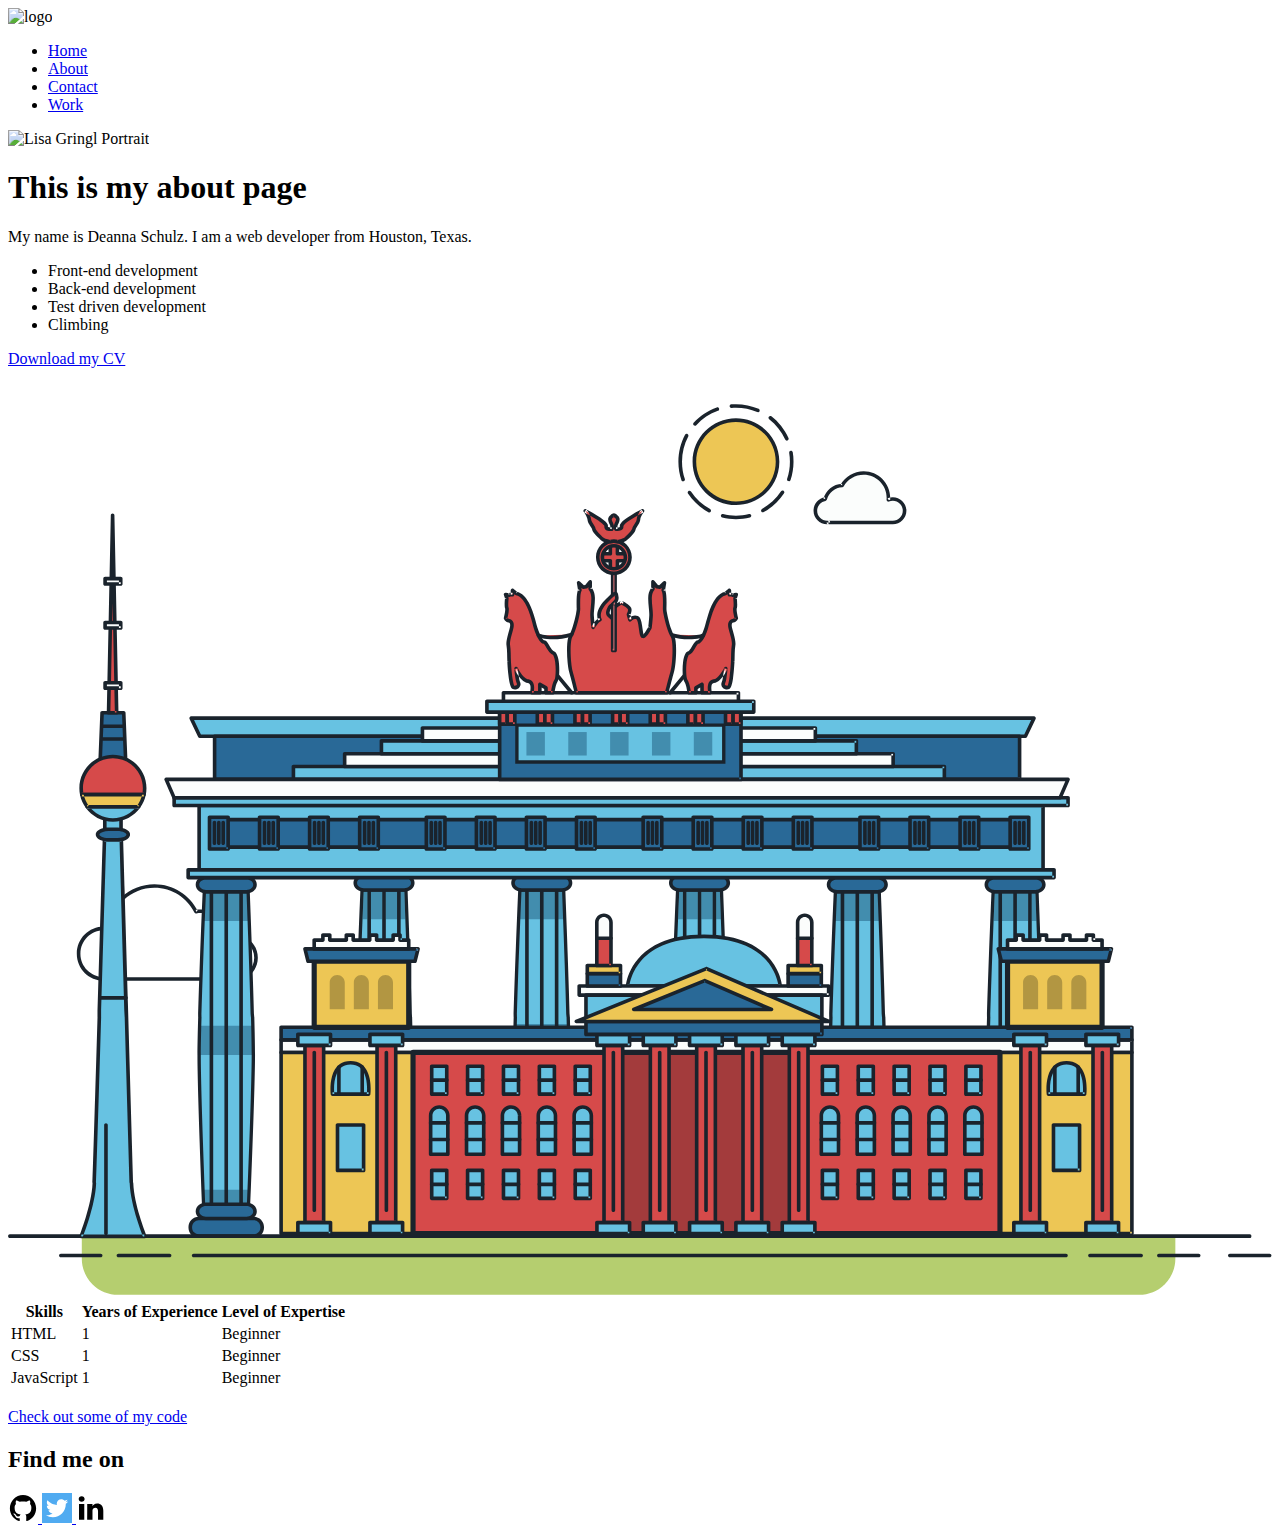
==== about.html @ 7d8351fc "Add files via upload" ====
<!DOCTYPE html>
<html lang="en">
<head>
    <meta charset="UTF-8">
    <meta http-equiv="X-UA-Compatible" content="IE=edge">
    <meta name="viewport" content="width=device-width, initial-scale=1.0">
    <meta name="viewport" content="width=device-width, initial-scale=1">
    <link rel="icon" type="image/png" sizes="32x32" href="img\favicon-32x32.png">
    <title>Deanna's Portfolio</title>
    <link rel="preconnect" href="https://fonts.googleapis.com">
<link rel="preconnect" href="https://fonts.gstatic.com" crossorigin>
<link href="https://fonts.googleapis.com/css2?family=Lato&display=swap" rel="stylesheet">
    <link rel="stylesheet" type="text/css" href="https://cdnjs.cloudflare.com/ajax/libs/normalize/8.0.1/normalize.min.css">
    <link rel="stylesheet" type="text/css" href="css/style.production.css">
</head>
<body>
    <!-- This is a HTML comment; it won’t be visible in the browser -->
     <!-- Add your logo here -->
     <header class="page-header">
      <img src="img\ds-PhotoRoom (3).png" alt="logo" class="page-header__item">
      <nav class="main-navigation page-header__item">
        <ul role="menubar" class="navigation-list">
          <li role="presentation">
            <a href="index.html" role="menuitem" class="navigation-list__item navigation-list__item--active">Home</a>
          </li>
          <li role="presentation">
            <a href="about.html" role="menuitem" class="navigation-list__item">About</a>
          </li>
          <li role="presentation">
            <a href="contact.html" role="menuitem" class="navigation-list__item">Contact</a>
          </li>
          <li role="presentation">
            <a href="work.html" role="menuitem" class="navigation-list__item">Work</a>
            </li>
        </ul>
      </nav>
    </header>
<div class="profile">
    <!-- Add your Portrait image here -->
    <img src="http://via.placeholder.com/150x150" alt="Lisa Gringl Portrait">
    <h1>This is my about page</h1>
    <p>My name is Deanna Schulz. I am a <span>web</span> developer from Houston, Texas.
    </p>
    <ul>
      <li>Front-end development</li>
      <li>Back-end development</li>
      <li>Test driven development</li>
      <li>Climbing</li>
    </ul>
    <p>
    <a href="files/cv.pdf" class="button" download>Download my CV</a>
  </p>
  <svg id="about-picture" xmlns="http://www.w3.org/2000/svg" class="berlin-illustration" height="auto" viewBox="0 0 700 505" xmlns:xlink="http://www.w3.org/1999/xlink">
    <defs>
        <polygon id="a" points=".06 231.917 .06 .929 688.717 .929 688.717 231.917"></polygon>
    </defs>
    <g fill="none" fill-rule="evenodd">
      <g transform="translate(0 241)" class="cloud-front">
      <path fill="#1A232C" d="M87.602,29 L87.602,28 C87.326,28.001 87.103,28.024 86.927,28.033 L86.979,29.031 L87.947,28.78 C85.741,20.282 78.041,14.002 68.852,14 C67.858,14 66.904,14.096 65.98,14.231 L66.125,15.22 L67.019,14.772 C62.626,6.015 53.567,0.001 43.102,0 C29.041,0.002 17.524,10.848 16.443,24.632 L17.44,24.71 L17.606,23.724 C16.803,23.589 15.969,23.5 15.102,23.5 C6.817,23.501 0.102,30.215 0.102,38.5 C0.102,46.785 6.817,53.499 15.102,53.5 L87.602,53.5 C94.644,53.499 100.351,47.792 100.352,40.75 C100.351,33.708 94.644,28.001 87.602,28 L87.602,30 C90.573,30 93.254,31.202 95.203,33.149 C97.15,35.097 98.351,37.778 98.352,40.75 C98.351,43.722 97.15,46.403 95.203,48.351 C93.254,50.298 90.573,51.5 87.602,51.5 L15.102,51.5 C11.509,51.5 8.265,50.046 5.909,47.692 C3.555,45.337 2.102,42.093 2.102,38.5 C2.102,34.907 3.555,31.663 5.909,29.308 C8.265,26.954 11.509,25.5 15.102,25.5 C15.831,25.5 16.553,25.575 17.273,25.697 C17.551,25.743 17.832,25.672 18.055,25.499 C18.277,25.325 18.414,25.07 18.436,24.789 C19.436,12.04 30.094,1.998 43.102,2 C52.786,1.999 61.163,7.564 65.231,15.669 C65.425,16.055 65.842,16.272 66.27,16.21 C67.132,16.084 67.988,16 68.852,16 C77.108,15.998 84.027,21.647 86.011,29.283 C86.13,29.741 86.557,30.054 87.031,30.03 C87.27,30.017 87.457,29.999 87.602,30 L87.602,29" transform="translate(38 36)"></path>
        </g>
        <path fill="#B5CE6F" d="M646.484,484.382 C646.484,489.501 644.531,494.62 640.627,498.525 C636.722,502.43 631.603,504.382 626.484,504.382 L60.873,504.382 C55.754,504.382 50.636,502.43 46.731,498.525 C42.826,494.62 40.873,489.501 40.873,484.382 L40.873,471.917 L646.484,471.917 L646.484,484.382"></path>
        <polyline fill="#67C2E2" points="334.824 185.029 101.449 185.029 106.209 195.08 563.438 195.08 568.2 185.029 334.824 185.029"></polyline>
        <path fill="#1A232C" d="M334.824,185.029 L334.824,184.029 L101.449,184.029 C101.104,184.029 100.788,184.203 100.604,184.494 C100.42,184.785 100.398,185.146 100.545,185.457 L105.306,195.508 C105.471,195.856 105.824,196.079 106.209,196.079 L563.438,196.079 C563.824,196.079 564.177,195.856 564.342,195.508 L569.104,185.457 C569.251,185.146 569.229,184.785 569.045,184.494 C568.861,184.203 568.544,184.029 568.2,184.029 L334.824,184.029 L334.824,186.029 L566.62,186.029 L562.806,194.08 L106.842,194.08 L103.029,186.029 L334.824,186.029 L334.824,185.029"></path>
        <polygon fill="#296997" points="114.416 218.974 560.222 218.974 560.222 195.08 114.416 195.08"></polygon>
        <path fill="#1A232C" d="M560.222,218.974 L560.222,217.974 L115.416,217.974 L115.416,196.079 L559.222,196.079 L559.222,218.974 L560.222,218.974 L560.222,217.974 L560.222,218.974 L561.222,218.974 L561.222,195.08 C561.222,194.816 561.115,194.559 560.929,194.372 C560.742,194.186 560.485,194.08 560.222,194.08 L114.416,194.08 C114.152,194.08 113.895,194.186 113.708,194.372 C113.522,194.559 113.416,194.816 113.416,195.08 L113.416,218.974 C113.416,219.237 113.522,219.495 113.708,219.681 C113.895,219.867 114.152,219.974 114.416,219.974 L560.222,219.974 C560.485,219.974 560.742,219.867 560.929,219.681 C561.115,219.495 561.222,219.237 561.222,218.974 L560.222,218.974"></path>
        <polygon fill="#67C2E2" points="105.85 269.08 573.225 269.08 573.225 233.398 105.85 233.398"></polygon>
        <path fill="#1A232C" d="M573.225,233.398 L573.225,232.398 L105.85,232.398 C105.587,232.398 105.329,232.505 105.143,232.691 C104.957,232.877 104.85,233.134 104.85,233.398 L104.85,269.08 C104.85,269.344 104.957,269.601 105.143,269.788 C105.329,269.974 105.587,270.08 105.85,270.08 L573.225,270.08 C573.488,270.08 573.745,269.974 573.932,269.788 C574.118,269.601 574.225,269.344 574.225,269.08 L574.225,233.398 C574.225,233.134 574.118,232.877 573.932,232.691 C573.745,232.505 573.488,232.398 573.225,232.398 L573.225,233.398 L572.225,233.398 L572.225,268.08 L106.85,268.08 L106.85,234.398 L573.225,234.398 L573.225,233.398 L572.225,233.398 L573.225,233.398"></path>
        <polygon fill="#296997" points="116.751 256.508 562.557 256.508 562.557 241.243 116.751 241.243"></polygon>
        <path fill="#1A232C" d="M562.557,256.508 L562.557,255.508 L117.75,255.508 L117.75,242.243 L561.557,242.243 L561.557,256.508 L562.557,256.508 L562.557,255.508 L562.557,256.508 L563.557,256.508 L563.557,241.243 C563.557,240.979 563.45,240.722 563.264,240.535 C563.078,240.349 562.82,240.243 562.557,240.243 L116.75,240.243 C116.487,240.243 116.23,240.349 116.043,240.535 C115.857,240.722 115.751,240.979 115.751,241.243 L115.751,256.508 C115.751,256.771 115.857,257.029 116.043,257.215 C116.23,257.401 116.487,257.508 116.751,257.508 L562.557,257.508 C562.82,257.508 563.077,257.401 563.264,257.215 C563.45,257.029 563.557,256.771 563.557,256.508 L562.557,256.508"></path>
        <polygon fill="#67C2E2" points="158.07 218.974 518.563 218.974 518.563 211.858 158.07 211.858"></polygon>
        <path fill="#1A232C" d="M518.563,211.858 L518.563,210.858 L158.07,210.858 C157.807,210.858 157.549,210.964 157.363,211.151 C157.177,211.337 157.07,211.594 157.07,211.858 L157.07,218.974 C157.07,219.237 157.177,219.495 157.363,219.681 C157.549,219.867 157.807,219.974 158.07,219.974 L518.563,219.974 C518.826,219.974 519.083,219.867 519.27,219.681 C519.456,219.495 519.562,219.237 519.562,218.974 L519.562,211.858 C519.562,211.594 519.456,211.337 519.27,211.151 C519.083,210.964 518.826,210.858 518.563,210.858 L518.563,211.858 L517.563,211.858 L517.563,217.974 L159.07,217.974 L159.07,212.858 L518.563,212.858 L518.563,211.858 L517.563,211.858 L518.563,211.858"></path>
        <polygon fill="#FBFDFC" points="186.438 211.858 490.194 211.858 490.194 204.741 186.438 204.741"></polygon>
        <path fill="#1A232C" d="M490.194,204.741 L490.194,203.741 L186.438,203.741 C186.175,203.741 185.917,203.848 185.731,204.034 C185.545,204.221 185.438,204.478 185.438,204.741 L185.438,211.858 C185.438,212.121 185.545,212.379 185.731,212.565 C185.917,212.751 186.175,212.858 186.438,212.858 L490.194,212.858 C490.458,212.858 490.715,212.751 490.902,212.565 C491.088,212.379 491.194,212.121 491.194,211.858 L491.194,204.741 C491.194,204.478 491.088,204.221 490.902,204.034 C490.715,203.848 490.458,203.741 490.194,203.741 L490.194,204.741 L489.194,204.741 L489.194,210.858 L187.438,210.858 L187.438,205.741 L490.194,205.741 L490.194,204.741 L489.194,204.741 L490.194,204.741"></path>
        <polygon fill="#67C2E2" points="206.805 204.741 469.828 204.741 469.828 197.624 206.805 197.624"></polygon>
        <path fill="#1A232C" d="M469.828,197.624 L469.828,196.624 L206.805,196.624 C206.541,196.624 206.284,196.731 206.098,196.917 C205.911,197.103 205.805,197.361 205.805,197.624 L205.805,204.741 C205.805,205.005 205.911,205.262 206.098,205.449 C206.284,205.635 206.541,205.741 206.805,205.741 L469.828,205.741 C470.091,205.741 470.349,205.635 470.535,205.449 C470.722,205.262 470.828,205.005 470.828,204.741 L470.828,197.624 C470.828,197.361 470.722,197.103 470.535,196.917 C470.349,196.731 470.091,196.624 469.828,196.624 L469.828,197.624 L468.828,197.624 L468.828,203.741 L207.805,203.741 L207.805,198.624 L469.828,198.624 L469.828,197.624 L468.828,197.624 L469.828,197.624"></path>
        <polygon fill="#FBFDFC" points="229.521 197.624 447.111 197.624 447.111 190.509 229.521 190.509"></polygon>
        <path fill="#1A232C" d="M447.111,190.509 L447.111,189.509 L229.521,189.509 C229.258,189.509 229,189.616 228.814,189.802 C228.628,189.988 228.521,190.246 228.521,190.509 L228.521,197.624 C228.521,197.888 228.628,198.145 228.814,198.332 C229,198.518 229.258,198.624 229.521,198.624 L447.111,198.624 C447.375,198.624 447.632,198.518 447.818,198.332 C448.005,198.145 448.111,197.888 448.111,197.624 L448.111,190.509 C448.111,190.246 448.005,189.988 447.818,189.802 C447.632,189.616 447.375,189.509 447.111,189.509 L447.111,190.509 L446.111,190.509 L446.111,196.624 L230.521,196.624 L230.521,191.509 L447.111,191.509 L447.111,190.509 L446.111,190.509 L447.111,190.509"></path>
        <path fill="#67C2E2" d="M135.607,355.447 C135.163,337.766 134.264,313.326 133.648,297.387 C133.274,287.721 133.004,281.18 133.004,281.18 L108.722,281.18 C108.722,281.18 108.452,287.721 108.079,297.387 C107.462,313.326 106.563,337.766 106.119,355.447 C105.953,362.059 105.85,367.732 105.85,371.653 L105.85,371.654 C105.85,386.117 107.243,424.332 108.089,446.189 C108.457,455.706 108.722,462.126 108.722,462.126 L133.004,462.126 C133.004,462.126 133.269,455.706 133.637,446.189 C134.482,424.332 135.876,386.117 135.876,371.654 L135.876,371.653 C135.876,367.732 135.773,362.059 135.607,355.447"></path>
        <path fill="#428DAE" d="M133.648 297.387L108.079 297.387C108.452 287.721 108.722 281.18 108.722 281.18L133.004 281.18C133.004 281.18 133.274 287.721 133.648 297.387M135.876 371.654L105.85 371.654 105.85 371.653C105.85 367.732 105.953 362.059 106.119 355.447L135.607 355.447C135.773 362.059 135.876 367.732 135.876 371.653L135.876 371.654M133.004 462.126L108.722 462.126C108.722 462.126 108.457 455.706 108.089 446.189L133.637 446.189C133.269 455.706 133.004 462.126 133.004 462.126"></path>
        <path fill="#1A232C" d="M109.612,461.199 L132.114,461.199 C132.447,453.007 134.949,390.886 134.949,371.653 C134.949,352.42 132.447,290.299 132.114,282.108 L109.612,282.108 C109.279,290.299 106.778,352.42 106.778,371.653 C106.778,390.886 109.279,453.007 109.612,461.199 Z M133.895,463.054 L107.832,463.054 L107.794,462.164 C107.766,461.466 104.922,392.193 104.922,371.653 C104.922,351.114 107.766,281.839 107.794,281.142 L107.832,280.252 L133.895,280.252 L133.931,281.142 C133.96,281.839 136.804,351.114 136.804,371.653 C136.804,392.193 133.96,461.466 133.931,462.164 L133.895,463.054 L133.895,463.054 Z"></path>
        <path fill="#1A232C" d="M111.638 281.18L111.638 462.126C111.638 462.679 112.086 463.126 112.638 463.126 113.19 463.126 113.638 462.679 113.638 462.126L113.638 281.18C113.638 280.628 113.19 280.18 112.638 280.18 112.086 280.18 111.638 280.628 111.638 281.18M119.863 281.18L119.863 462.126C119.863 462.679 120.311 463.126 120.863 463.126 121.416 463.126 121.863 462.679 121.863 462.126L121.863 281.18C121.863 280.628 121.416 280.18 120.863 280.18 120.311 280.18 119.863 280.628 119.863 281.18M128.088 281.18L128.088 462.126C128.088 462.679 128.536 463.126 129.088 463.126 129.64 463.126 130.088 462.679 130.088 462.126L130.088 281.18C130.088 280.628 129.64 280.18 129.088 280.18 128.536 280.18 128.088 280.628 128.088 281.18"></path>
        <path fill="#296997" d="M136.79,277.265 C136.79,279.418 134.675,281.18 132.09,281.18 L109.636,281.18 C107.051,281.18 104.936,279.418 104.936,277.265 C104.936,275.111 107.051,273.349 109.636,273.349 L132.09,273.349 C134.675,273.349 136.79,275.111 136.79,277.265"></path>
        <path fill="#1A232C" d="M136.79,277.265 L135.79,277.265 C135.789,278.005 135.433,278.704 134.769,279.262 C134.109,279.814 133.155,280.181 132.09,280.18 L109.636,280.18 C108.571,280.181 107.617,279.814 106.956,279.262 C106.293,278.704 105.936,278.005 105.936,277.265 C105.936,276.524 106.293,275.825 106.957,275.267 C107.617,274.715 108.571,274.348 109.636,274.349 L132.09,274.349 C133.155,274.348 134.109,274.716 134.769,275.267 C135.433,275.825 135.789,276.524 135.79,277.265 L137.79,277.265 C137.791,275.851 137.09,274.593 136.049,273.731 C135.006,272.863 133.61,272.35 132.09,272.349 L109.636,272.349 C108.116,272.35 106.72,272.863 105.676,273.731 C104.636,274.593 103.935,275.851 103.936,277.265 C103.935,278.678 104.636,279.937 105.677,280.798 C106.72,281.666 108.116,282.179 109.636,282.18 L132.09,282.18 C133.61,282.179 135.006,281.666 136.049,280.798 C137.09,279.937 137.791,278.678 137.79,277.265 L136.79,277.265"></path>
        <path fill="#296997" d="M140.775,467.217 C140.775,469.803 138.661,471.917 136.076,471.917 L105.65,471.917 C103.065,471.917 100.951,469.803 100.951,467.217 L100.951,466.825 C100.951,464.241 103.065,462.126 105.65,462.126 L136.076,462.126 C138.661,462.126 140.775,464.241 140.775,466.825 L140.775,467.217"></path>
        <path fill="#1A232C" d="M140.775,467.217 L139.775,467.217 C139.775,468.235 139.361,469.155 138.688,469.83 C138.013,470.503 137.093,470.917 136.076,470.917 L105.65,470.917 C104.633,470.917 103.713,470.504 103.038,469.83 C102.365,469.155 101.951,468.235 101.951,467.217 L101.951,466.825 C101.951,465.808 102.365,464.889 103.038,464.214 C103.713,463.54 104.633,463.127 105.65,463.126 L136.076,463.126 C137.093,463.127 138.013,463.54 138.688,464.214 C139.362,464.889 139.775,465.808 139.775,466.825 L139.775,467.217 L141.775,467.217 L141.775,466.825 C141.772,463.684 139.217,461.13 136.076,461.126 L105.65,461.126 C102.509,461.13 99.955,463.684 99.951,466.825 L99.951,467.217 C99.954,470.36 102.509,472.914 105.65,472.917 L136.076,472.917 C139.217,472.914 141.772,470.36 141.775,467.217 L140.775,467.217"></path>
        <path fill="#296997" d="M136.79,458.208 C136.79,460.363 134.675,462.126 132.09,462.126 L109.636,462.126 C107.051,462.126 104.936,460.363 104.936,458.208 C104.936,456.057 107.051,454.292 109.636,454.292 L132.09,454.292 C134.675,454.292 136.79,456.057 136.79,458.208"></path>
        <path fill="#1A232C" d="M136.79,458.208 L135.79,458.208 C135.789,458.949 135.432,459.649 134.769,460.207 C134.108,460.76 133.154,461.128 132.09,461.126 L109.636,461.126 C108.572,461.128 107.617,460.76 106.957,460.207 C106.293,459.649 105.936,458.949 105.936,458.208 C105.936,457.47 106.293,456.77 106.957,456.212 C107.617,455.659 108.572,455.291 109.636,455.292 L132.09,455.292 C133.154,455.291 134.108,455.659 134.769,456.212 C135.433,456.77 135.789,457.47 135.79,458.208 L137.79,458.208 C137.791,456.796 137.09,455.538 136.05,454.675 C135.006,453.808 133.61,453.294 132.09,453.292 L109.636,453.292 C108.115,453.294 106.719,453.808 105.676,454.675 C104.636,455.538 103.935,456.796 103.936,458.208 C103.935,459.622 104.636,460.881 105.676,461.743 C106.72,462.611 108.116,463.125 109.636,463.126 L132.09,463.126 C133.61,463.125 135.006,462.611 136.05,461.743 C137.09,460.881 137.791,459.622 137.79,458.208 L136.79,458.208"></path>
        <path fill="#67C2E2" d="M572.471,355.447 C572.025,337.766 571.126,313.326 570.51,297.387 C570.137,287.721 569.867,281.18 569.867,281.18 L545.585,281.18 C545.585,281.18 545.315,287.721 544.942,297.387 C544.326,313.326 543.427,337.766 542.981,355.447 C542.815,362.059 542.713,367.732 542.713,371.653 L542.713,371.654 C542.713,386.117 544.107,424.332 544.952,446.189 C545.32,455.706 545.585,462.126 545.585,462.126 L569.867,462.126 C569.867,462.126 570.132,455.706 570.499,446.189 C571.346,424.332 572.739,386.117 572.739,371.654 L572.739,371.653 C572.739,367.732 572.637,362.059 572.471,355.447"></path>
        <path fill="#428DAE" d="M569.582 297.387L566.951 297.387 566.951 282.108 568.977 282.108C569.063 284.206 569.29 289.841 569.582 297.387M564.951 297.387L545.871 297.387C546.162 289.841 546.39 284.206 546.476 282.108L564.951 282.108 564.951 297.387M571.8 369.187L566.951 369.187 566.951 356.265 571.562 356.265C571.685 361.272 571.771 365.701 571.8 369.187M564.951 369.187L543.653 369.187C543.684 365.512 543.777 360.79 543.912 355.447L553.551 355.447 553.551 356.265 564.951 356.265 564.951 369.187"></path>
        <path fill="#1A232C" d="M546.476,461.199 L568.977,461.199 C569.31,453.007 571.812,390.886 571.812,371.653 C571.812,352.42 569.31,290.299 568.977,282.108 L546.476,282.108 C546.142,290.299 543.642,352.42 543.642,371.653 C543.642,390.886 546.142,453.007 546.476,461.199 M570.758,463.054 L544.694,463.054 L544.658,462.164 C544.629,461.466 541.785,392.193 541.785,371.653 C541.785,351.114 544.629,281.839 544.658,281.142 L544.694,280.252 L570.758,280.252 L570.795,281.142 C570.823,281.839 573.667,351.114 573.667,371.653 C573.667,392.193 570.823,461.466 570.795,462.164 L570.758,463.054"></path>
        <path fill="#1A232C" d="M548.501 281.18L548.501 462.126C548.501 462.679 548.949 463.126 549.501 463.126 550.053 463.126 550.501 462.679 550.501 462.126L550.501 281.18C550.501 280.628 550.053 280.18 549.501 280.18 548.949 280.18 548.501 280.628 548.501 281.18M556.727 281.18L556.727 462.126C556.727 462.679 557.174 463.126 557.727 463.126 558.279 463.126 558.727 462.679 558.727 462.126L558.727 281.18C558.727 280.628 558.279 280.18 557.727 280.18 557.174 280.18 556.727 280.628 556.727 281.18M564.951 281.18L564.951 462.126C564.951 462.679 565.399 463.126 565.951 463.126 566.503 463.126 566.951 462.679 566.951 462.126L566.951 281.18C566.951 280.628 566.503 280.18 565.951 280.18 565.399 280.18 564.951 280.628 564.951 281.18"></path>
        <path fill="#296997" d="M573.653,277.265 C573.653,279.418 571.537,281.18 568.953,281.18 L546.499,281.18 C543.915,281.18 541.799,279.418 541.799,277.265 C541.799,275.111 543.915,273.349 546.499,273.349 L568.953,273.349 C571.537,273.349 573.653,275.111 573.653,277.265"></path>
        <path fill="#1A232C" d="M573.653,277.265 L572.653,277.265 C572.653,278.005 572.296,278.704 571.632,279.262 C570.972,279.814 570.017,280.181 568.953,280.18 L546.499,280.18 C545.435,280.181 544.48,279.814 543.82,279.262 C543.156,278.704 542.8,278.005 542.799,277.265 C542.8,276.525 543.156,275.825 543.82,275.267 C544.481,274.715 545.435,274.348 546.499,274.349 L568.953,274.349 C570.017,274.348 570.972,274.715 571.632,275.267 C572.296,275.825 572.653,276.525 572.653,277.265 L574.653,277.265 C574.654,275.851 573.953,274.593 572.912,273.731 C571.869,272.863 570.473,272.35 568.953,272.349 L546.499,272.349 C544.979,272.35 543.583,272.863 542.54,273.731 C541.499,274.593 540.798,275.851 540.799,277.265 C540.798,278.679 541.499,279.937 542.54,280.798 C543.583,281.666 544.979,282.179 546.499,282.18 L568.953,282.18 C570.473,282.179 571.869,281.666 572.912,280.798 C573.953,279.937 574.654,278.679 574.653,277.265 L573.653,277.265"></path>
        <path fill="#296997" d="M577.639,467.217 C577.639,469.803 575.524,471.917 572.938,471.917 L542.514,471.917 C539.929,471.917 537.813,469.803 537.813,467.217 L537.813,466.825 C537.813,464.241 539.929,462.126 542.514,462.126 L572.938,462.126 C575.524,462.126 577.639,464.241 577.639,466.825 L577.639,467.217"></path>
        <path fill="#1A232C" d="M577.639,467.217 L576.639,467.217 C576.638,468.235 576.225,469.155 575.551,469.83 C574.876,470.503 573.956,470.917 572.938,470.917 L542.514,470.917 C541.497,470.917 540.576,470.503 539.901,469.83 C539.227,469.155 538.814,468.234 538.813,467.217 L538.813,466.825 C538.814,465.808 539.227,464.889 539.901,464.214 C540.576,463.54 541.497,463.127 542.514,463.126 L572.938,463.126 C573.956,463.127 574.876,463.54 575.551,464.214 C576.225,464.888 576.638,465.808 576.639,466.825 L576.639,467.217 L578.639,467.217 L578.639,466.825 C578.635,463.684 576.081,461.13 572.938,461.126 L542.514,461.126 C539.372,461.13 536.817,463.684 536.813,466.825 L536.813,467.217 C536.817,470.36 539.372,472.914 542.514,472.917 L572.938,472.917 C576.081,472.914 578.635,470.359 578.639,467.217 L577.639,467.217"></path>
        <path fill="#296997" d="M573.653,458.208 C573.653,460.363 571.537,462.126 568.953,462.126 L546.499,462.126 C543.915,462.126 541.799,460.363 541.799,458.208 C541.799,456.057 543.915,454.292 546.499,454.292 L568.953,454.292 C571.537,454.292 573.653,456.057 573.653,458.208"></path>
        <path fill="#1A232C" d="M573.653,458.208 L572.653,458.208 C572.653,458.949 572.296,459.649 571.632,460.207 C570.971,460.76 570.017,461.128 568.953,461.126 L546.499,461.126 C545.435,461.128 544.481,460.76 543.82,460.207 C543.157,459.649 542.799,458.949 542.799,458.208 C542.799,457.47 543.156,456.77 543.82,456.212 C544.481,455.659 545.435,455.291 546.499,455.292 L568.953,455.292 C570.017,455.291 570.971,455.659 571.632,456.212 C572.296,456.77 572.653,457.47 572.653,458.208 L574.653,458.208 C574.654,456.796 573.953,455.538 572.912,454.675 C571.869,453.808 570.473,453.294 568.953,453.292 L546.499,453.292 C544.979,453.294 543.583,453.808 542.54,454.675 C541.499,455.538 540.798,456.796 540.799,458.208 C540.798,459.622 541.499,460.881 542.54,461.743 C543.583,462.611 544.979,463.125 546.499,463.126 L568.953,463.126 C570.473,463.125 571.869,462.611 572.912,461.743 C573.953,460.881 574.654,459.622 574.653,458.208 L573.653,458.208"></path>
        <path fill="#67C2E2" d="M485.098,355.447 C484.654,337.766 483.753,313.326 483.137,297.387 C482.764,287.721 482.494,281.18 482.494,281.18 L458.213,281.18 C458.213,281.18 457.942,287.721 457.569,297.387 C456.953,313.326 456.055,337.766 455.608,355.447 C455.443,362.059 455.34,367.732 455.34,371.653 L455.34,371.654 C455.34,386.117 456.733,424.332 457.58,446.189 C457.948,455.706 458.213,462.126 458.213,462.126 L482.494,462.126 C482.494,462.126 482.759,455.706 483.126,446.189 C483.973,424.332 485.366,386.117 485.366,371.654 L485.366,371.653 C485.366,367.732 485.265,362.059 485.098,355.447"></path>
        <path fill="#428DAE" d="M483.137 297.387L457.569 297.387C457.942 287.721 458.213 281.18 458.213 281.18L482.494 281.18C482.494 281.18 482.764 287.721 483.137 297.387M485.355 369.187L455.351 369.187C455.382 365.502 455.475 360.78 455.608 355.447L485.098 355.447C485.232 360.78 485.325 365.502 485.355 369.187"></path>
        <path fill="#1A232C" d="M459.103,461.199 L481.605,461.199 C481.938,453.007 484.439,390.886 484.439,371.653 C484.439,352.42 481.938,290.299 481.605,282.108 L459.103,282.108 C458.769,290.299 456.268,352.42 456.268,371.653 C456.268,390.886 458.769,453.007 459.103,461.199 Z M483.386,463.054 L457.321,463.054 L457.285,462.164 C457.256,461.466 454.412,392.193 454.412,371.653 C454.412,351.114 457.256,281.839 457.285,281.142 L457.321,280.252 L483.386,280.252 L483.422,281.142 C483.45,281.839 486.294,351.114 486.294,371.653 C486.294,392.193 483.45,461.466 483.422,462.164 L483.386,463.054 L483.386,463.054 Z"></path>
        <path fill="#1A232C" d="M461.128 281.18L461.128 462.126C461.128 462.679 461.576 463.126 462.128 463.126 462.68 463.126 463.128 462.679 463.128 462.126L463.128 281.18C463.128 280.628 462.68 280.18 462.128 280.18 461.576 280.18 461.128 280.628 461.128 281.18M469.354 281.18L469.354 462.126C469.354 462.679 469.801 463.126 470.354 463.126 470.906 463.126 471.354 462.679 471.354 462.126L471.354 281.18C471.354 280.628 470.906 280.18 470.354 280.18 469.801 280.18 469.354 280.628 469.354 281.18M477.578 281.18L477.578 462.126C477.578 462.679 478.026 463.126 478.578 463.126 479.13 463.126 479.578 462.679 479.578 462.126L479.578 281.18C479.578 280.628 479.13 280.18 478.578 280.18 478.026 280.18 477.578 280.628 477.578 281.18"></path>
        <path fill="#296997" d="M486.281,277.265 C486.281,279.418 484.164,281.18 481.58,281.18 L459.126,281.18 C456.542,281.18 454.426,279.418 454.426,277.265 C454.426,275.111 456.542,273.349 459.126,273.349 L481.58,273.349 C484.164,273.349 486.281,275.111 486.281,277.265"></path>
        <path fill="#1A232C" d="M486.281,277.265 L485.281,277.265 C485.281,278.005 484.924,278.704 484.26,279.262 C483.599,279.814 482.644,280.181 481.58,280.18 L459.126,280.18 C458.062,280.181 457.107,279.814 456.447,279.262 C455.783,278.704 455.427,278.005 455.426,277.265 C455.427,276.525 455.783,275.825 456.447,275.267 C457.108,274.715 458.062,274.348 459.126,274.349 L481.58,274.349 C482.644,274.348 483.599,274.716 484.26,275.268 C484.924,275.825 485.281,276.525 485.281,277.265 L487.281,277.265 C487.282,275.851 486.58,274.593 485.54,273.731 C484.496,272.863 483.1,272.35 481.58,272.349 L459.126,272.349 C457.606,272.35 456.21,272.863 455.167,273.731 C454.126,274.593 453.425,275.851 453.426,277.265 C453.425,278.679 454.126,279.937 455.167,280.798 C456.21,281.666 457.606,282.179 459.126,282.18 L481.58,282.18 C483.1,282.179 484.496,281.666 485.54,280.799 C486.58,279.937 487.282,278.679 487.281,277.265 L486.281,277.265"></path>
        <path fill="#296997" d="M490.266,467.217 C490.266,469.803 488.151,471.917 485.565,471.917 L455.141,471.917 C452.556,471.917 450.44,469.803 450.44,467.217 L450.44,466.825 C450.44,464.241 452.556,462.126 455.141,462.126 L485.565,462.126 C488.151,462.126 490.266,464.241 490.266,466.825 L490.266,467.217"></path>
        <path fill="#1A232C" d="M490.266,467.217 L489.266,467.217 C489.265,468.235 488.852,469.155 488.178,469.83 C487.503,470.503 486.583,470.917 485.565,470.917 L455.141,470.917 C454.124,470.917 453.203,470.503 452.528,469.83 C451.854,469.155 451.441,468.234 451.44,467.217 L451.44,466.825 C451.441,465.808 451.854,464.889 452.528,464.214 C453.203,463.54 454.124,463.127 455.141,463.126 L485.565,463.126 C486.583,463.127 487.503,463.54 488.178,464.214 C488.852,464.888 489.265,465.808 489.266,466.825 L489.266,467.217 L491.266,467.217 L491.266,466.825 C491.262,463.684 488.708,461.13 485.565,461.126 L455.141,461.126 C451.999,461.13 449.444,463.684 449.44,466.825 L449.44,467.217 C449.444,470.36 451.999,472.914 455.141,472.917 L485.565,472.917 C488.708,472.914 491.262,470.359 491.266,467.217 L490.266,467.217"></path>
        <path fill="#296997" d="M486.281,458.208 C486.281,460.363 484.164,462.126 481.58,462.126 L459.126,462.126 C456.542,462.126 454.426,460.363 454.426,458.208 C454.426,456.057 456.542,454.292 459.126,454.292 L481.58,454.292 C484.164,454.292 486.281,456.057 486.281,458.208"></path>
        <path fill="#1A232C" d="M486.281,458.208 L485.281,458.208 C485.281,458.949 484.923,459.649 484.26,460.207 C483.599,460.76 482.644,461.128 481.58,461.126 L459.126,461.126 C458.062,461.128 457.108,460.76 456.447,460.207 C455.784,459.649 455.427,458.949 455.426,458.208 C455.426,457.47 455.783,456.77 456.447,456.212 C457.108,455.659 458.062,455.291 459.126,455.292 L481.58,455.292 C482.644,455.291 483.598,455.659 484.26,456.212 C484.924,456.77 485.281,457.47 485.281,458.208 L487.281,458.208 C487.282,456.795 486.58,455.538 485.54,454.675 C484.496,453.808 483.1,453.294 481.58,453.292 L459.126,453.292 C457.606,453.294 456.21,453.808 455.167,454.675 C454.126,455.538 453.425,456.796 453.426,458.208 C453.425,459.622 454.126,460.881 455.167,461.743 C456.21,462.611 457.606,463.125 459.126,463.126 L481.58,463.126 C483.1,463.125 484.496,462.611 485.54,461.743 C486.581,460.881 487.282,459.622 487.281,458.208 L486.281,458.208"></path>
        <path fill="#67C2E2" d="M397.726,354.466 C397.28,336.787 396.381,312.346 395.765,296.407 C395.392,286.742 395.122,280.2 395.122,280.2 L370.84,280.2 C370.84,280.2 370.57,286.742 370.197,296.407 C369.581,312.346 368.682,336.787 368.236,354.466 C368.07,361.078 367.968,366.751 367.968,370.672 L367.968,370.673 C367.968,385.136 369.361,423.352 370.207,445.208 C370.575,454.726 370.84,461.146 370.84,461.146 L395.122,461.146 C395.122,461.146 395.386,454.726 395.754,445.208 C396.601,423.352 397.994,385.136 397.994,370.673 L397.994,370.672 C397.994,366.751 397.892,361.078 397.726,354.466"></path>
        <path fill="#428DAE" d="M394.837 296.407L392.206 296.407 392.206 281.127 394.233 281.127C394.318 283.225 394.545 288.861 394.837 296.407L394.837 296.407zM383.981 296.407L390.206 296.407 390.206 281.127 383.981 281.127 383.981 296.407zM375.756 296.407L381.98 296.407 381.98 281.127 375.756 281.127 375.756 296.407zM373.756 296.407L371.126 296.407C371.417 288.861 371.645 283.225 371.73 281.127L373.756 281.127 373.756 296.407 373.756 296.407zM397.062 369.187L392.206 369.187 392.206 354.466 396.796 354.466C396.943 360.298 397.041 365.389 397.062 369.187L397.062 369.187zM383.981 369.187L390.206 369.187 390.206 354.466 383.981 354.466 383.981 369.187zM375.756 369.187L381.98 369.187 381.98 354.466 375.756 354.466 375.756 369.187zM373.756 369.187L368.9 369.187C368.921 365.389 369.019 360.298 369.166 354.466L373.756 354.466 373.756 369.187 373.756 369.187z"></path>
        <path fill="#1A232C" d="M371.73,460.218 L394.233,460.218 C394.565,452.027 397.066,389.906 397.066,370.672 C397.066,351.44 394.565,289.319 394.233,281.127 L371.73,281.127 C371.397,289.319 368.895,351.44 368.895,370.672 C368.895,389.906 371.397,452.027 371.73,460.218 M396.013,462.074 L369.949,462.074 L369.912,461.184 C369.884,460.486 367.04,391.212 367.04,370.672 C367.04,350.133 369.884,280.859 369.912,280.162 L369.949,279.272 L396.013,279.272 L396.05,280.162 C396.078,280.859 398.922,350.133 398.922,370.672 C398.922,391.212 396.078,460.486 396.05,461.184 L396.013,462.074"></path>
        <path fill="#1A232C" d="M373.756 280.2L373.756 461.146C373.756 461.698 374.203 462.146 374.756 462.146 375.308 462.146 375.756 461.698 375.756 461.146L375.756 280.2C375.756 279.647 375.308 279.2 374.756 279.2 374.203 279.2 373.756 279.647 373.756 280.2M381.98 280.2L381.98 461.146C381.98 461.698 382.428 462.146 382.98 462.146 383.533 462.146 383.981 461.698 383.981 461.146L383.981 280.2C383.981 279.647 383.533 279.2 382.98 279.2 382.428 279.2 381.98 279.647 381.98 280.2M390.206 280.2L390.206 461.146C390.206 461.698 390.654 462.146 391.206 462.146 391.758 462.146 392.206 461.698 392.206 461.146L392.206 280.2C392.206 279.647 391.758 279.2 391.206 279.2 390.654 279.2 390.206 279.647 390.206 280.2"></path>
        <path fill="#296997" d="M398.908,276.285 C398.908,278.439 396.792,280.2 394.208,280.2 L371.754,280.2 C369.17,280.2 367.053,278.439 367.053,276.285 C367.053,274.13 369.17,272.369 371.754,272.369 L394.208,272.369 C396.792,272.369 398.908,274.13 398.908,276.285"></path>
        <path fill="#1A232C" d="M398.908,276.285 L397.908,276.285 C397.907,277.025 397.551,277.724 396.887,278.281 C396.227,278.833 395.272,279.201 394.208,279.2 L371.754,279.2 C370.69,279.201 369.735,278.833 369.074,278.281 C368.41,277.724 368.053,277.025 368.053,276.285 C368.053,275.544 368.41,274.845 369.074,274.287 C369.735,273.735 370.69,273.367 371.754,273.369 L394.208,273.369 C395.272,273.367 396.227,273.735 396.887,274.287 C397.551,274.844 397.907,275.544 397.908,276.285 L399.908,276.285 C399.909,274.871 399.208,273.612 398.167,272.75 C397.124,271.883 395.728,271.37 394.208,271.369 L371.754,271.369 C370.234,271.37 368.838,271.883 367.794,272.75 C366.754,273.612 366.052,274.871 366.053,276.285 C366.052,277.699 366.754,278.957 367.795,279.818 C368.838,280.686 370.234,281.198 371.754,281.2 L394.208,281.2 C395.728,281.198 397.123,280.686 398.167,279.818 C399.208,278.957 399.909,277.698 399.908,276.285 L398.908,276.285"></path>
        <path fill="#296997" d="M402.894,466.237 C402.894,468.823 400.779,470.937 398.193,470.937 L367.768,470.937 C365.183,470.937 363.068,468.823 363.068,466.237 L363.068,465.844 C363.068,463.26 365.183,461.146 367.768,461.146 L398.193,461.146 C400.779,461.146 402.894,463.26 402.894,465.844 L402.894,466.237"></path>
        <path fill="#1A232C" d="M402.894,466.237 L401.894,466.237 C401.893,467.254 401.48,468.174 400.806,468.849 C400.131,469.523 399.211,469.937 398.193,469.937 L367.768,469.937 C366.751,469.937 365.831,469.523 365.156,468.849 C364.482,468.174 364.069,467.254 364.068,466.237 L364.068,465.844 C364.069,464.828 364.482,463.908 365.156,463.233 C365.831,462.56 366.751,462.146 367.768,462.146 L398.193,462.146 C399.211,462.146 400.131,462.56 400.806,463.233 C401.48,463.908 401.893,464.828 401.894,465.844 L401.894,466.237 L403.894,466.237 L403.894,465.844 C403.89,462.703 401.336,460.15 398.193,460.146 L367.768,460.146 C364.626,460.15 362.072,462.703 362.068,465.844 L362.068,466.237 C362.072,469.379 364.626,471.933 367.768,471.937 L398.193,471.937 C401.336,471.933 403.89,469.379 403.894,466.237 L402.894,466.237"></path>
        <path fill="#296997" d="M398.908,457.228 C398.908,459.382 396.792,461.146 394.208,461.146 L371.754,461.146 C369.17,461.146 367.053,459.382 367.053,457.228 C367.053,455.077 369.17,453.312 371.754,453.312 L394.208,453.312 C396.792,453.312 398.908,455.077 398.908,457.228"></path>
        <path fill="#1A232C" d="M398.908,457.228 L397.908,457.228 C397.908,457.968 397.55,458.669 396.887,459.226 C396.226,459.779 395.272,460.147 394.208,460.146 L371.754,460.146 C370.69,460.147 369.736,459.779 369.074,459.226 C368.411,458.668 368.053,457.968 368.053,457.228 C368.053,456.489 368.41,455.789 369.074,455.231 C369.736,454.679 370.69,454.311 371.754,454.312 L394.208,454.312 C395.272,454.311 396.226,454.679 396.887,455.231 C397.551,455.789 397.908,456.489 397.908,457.228 L399.908,457.228 C399.909,455.815 399.208,454.557 398.167,453.695 C397.124,452.827 395.728,452.313 394.208,452.312 L371.754,452.312 C370.234,452.313 368.838,452.827 367.794,453.695 C366.754,454.557 366.052,455.815 366.053,457.228 C366.052,458.642 366.753,459.901 367.794,460.763 C368.838,461.631 370.234,462.145 371.754,462.146 L394.208,462.146 C395.728,462.145 397.124,461.631 398.167,460.763 C399.208,459.9 399.909,458.642 399.908,457.228 L398.908,457.228"></path>
        <path fill="#67C2E2" d="M310.353,354.466 C309.908,336.787 309.009,312.346 308.393,296.407 C308.019,286.742 307.75,280.2 307.75,280.2 L283.467,280.2 C283.467,280.2 283.198,286.742 282.824,296.407 C282.208,312.346 281.309,336.787 280.864,354.466 C280.698,361.078 280.596,366.751 280.596,370.672 L280.596,370.673 C280.596,385.136 281.989,423.352 282.834,445.208 C283.202,454.726 283.467,461.146 283.467,461.146 L307.75,461.146 C307.75,461.146 308.014,454.726 308.382,445.208 C309.228,423.352 310.622,385.136 310.622,370.673 L310.622,370.672 C310.622,366.751 310.518,361.078 310.353,354.466"></path>
        <path fill="#428DAE" d="M308.393 296.407L282.824 296.407C283.198 286.742 283.467 280.2 283.467 280.2L307.75 280.2C307.75 280.2 308.019 286.742 308.393 296.407M310.617 369.187L280.6 369.187C280.621 365.377 280.718 360.285 280.864 354.466L310.353 354.466C310.498 360.285 310.596 365.377 310.617 369.187"></path>
        <path fill="#1A232C" d="M284.357,460.218 L306.86,460.218 C307.193,452.027 309.694,389.906 309.694,370.672 C309.694,351.44 307.193,289.319 306.86,281.127 L284.357,281.127 C284.024,289.319 281.523,351.44 281.523,370.672 C281.523,389.906 284.024,452.027 284.357,460.218 Z M308.639,462.074 L282.576,462.074 L282.54,461.184 C282.511,460.486 279.668,391.212 279.668,370.672 C279.668,350.133 282.511,280.859 282.54,280.162 L282.576,279.272 L308.639,279.272 L308.677,280.162 C308.706,280.859 311.549,350.133 311.549,370.672 C311.549,391.212 308.706,460.486 308.677,461.184 L308.639,462.074 L308.639,462.074 Z"></path>
        <path fill="#1A232C" d="M286.383 280.2L286.383 461.146C286.383 461.698 286.831 462.146 287.383 462.146 287.936 462.146 288.383 461.698 288.383 461.146L288.383 280.2C288.383 279.647 287.936 279.2 287.383 279.2 286.831 279.2 286.383 279.647 286.383 280.2M294.608 280.2L294.608 461.146C294.608 461.698 295.056 462.146 295.608 462.146 296.161 462.146 296.608 461.698 296.608 461.146L296.608 280.2C296.608 279.647 296.161 279.2 295.608 279.2 295.056 279.2 294.608 279.647 294.608 280.2M302.834 280.2L302.834 461.146C302.834 461.698 303.281 462.146 303.834 462.146 304.386 462.146 304.834 461.698 304.834 461.146L304.834 280.2C304.834 279.647 304.386 279.2 303.834 279.2 303.281 279.2 302.834 279.647 302.834 280.2"></path>
        <path fill="#296997" d="M311.535,276.285 C311.535,278.439 309.42,280.2 306.836,280.2 L284.381,280.2 C281.797,280.2 279.681,278.439 279.681,276.285 C279.681,274.13 281.797,272.369 284.381,272.369 L306.836,272.369 C309.42,272.369 311.535,274.13 311.535,276.285"></path>
        <path fill="#1A232C" d="M311.535,276.285 L310.535,276.285 C310.534,277.025 310.177,277.724 309.514,278.282 C308.854,278.833 307.901,279.201 306.836,279.2 L284.381,279.2 C283.316,279.201 282.362,278.833 281.702,278.281 C281.038,277.724 280.681,277.025 280.681,276.285 C280.681,275.544 281.038,274.844 281.702,274.287 C282.362,273.735 283.317,273.367 284.381,273.369 L306.836,273.369 C307.9,273.367 308.854,273.735 309.514,274.287 C310.177,274.844 310.534,275.544 310.535,276.285 L312.535,276.285 C312.535,274.871 311.835,273.613 310.795,272.75 C309.751,271.883 308.356,271.37 306.836,271.369 L284.381,271.369 C282.861,271.37 281.465,271.883 280.422,272.75 C279.381,273.612 278.68,274.871 278.681,276.285 C278.68,277.698 279.381,278.957 280.422,279.818 C281.465,280.686 282.861,281.198 284.381,281.2 L306.836,281.2 C308.356,281.198 309.751,280.685 310.794,279.818 C311.835,278.956 312.535,277.698 312.535,276.285 L311.535,276.285"></path>
        <path fill="#296997" d="M315.522,466.237 C315.522,468.823 313.407,470.937 310.821,470.937 L280.396,470.937 C277.811,470.937 275.696,468.823 275.696,466.237 L275.696,465.844 C275.696,463.26 277.811,461.146 280.396,461.146 L310.821,461.146 C313.407,461.146 315.522,463.26 315.522,465.844 L315.522,466.237"></path>
        <path fill="#1A232C" d="M315.522,466.237 L314.522,466.237 C314.521,467.254 314.108,468.174 313.434,468.849 C312.759,469.523 311.838,469.937 310.821,469.937 L280.396,469.937 C279.379,469.937 278.458,469.523 277.783,468.849 C277.11,468.174 276.696,467.254 276.696,466.237 L276.696,465.844 C276.696,464.828 277.11,463.908 277.783,463.233 C278.458,462.56 279.379,462.146 280.396,462.146 L310.821,462.146 C311.838,462.146 312.759,462.56 313.434,463.233 C314.108,463.908 314.521,464.828 314.522,465.844 L314.522,466.237 L316.521,466.237 L316.521,465.844 C316.518,462.703 313.963,460.15 310.821,460.146 L280.396,460.146 C277.254,460.15 274.7,462.703 274.696,465.844 L274.696,466.237 C274.699,469.379 277.254,471.933 280.396,471.937 L310.821,471.937 C313.963,471.933 316.518,469.379 316.521,466.237 L315.522,466.237"></path>
        <path fill="#296997" d="M311.535,457.228 C311.535,459.382 309.42,461.146 306.836,461.146 L284.381,461.146 C281.797,461.146 279.681,459.382 279.681,457.228 C279.681,455.077 281.797,453.312 284.381,453.312 L306.836,453.312 C309.42,453.312 311.535,455.077 311.535,457.228"></path>
        <path fill="#1A232C" d="M311.535,457.228 L310.535,457.228 C310.534,457.969 310.177,458.669 309.514,459.227 C308.854,459.779 307.9,460.147 306.836,460.146 L284.381,460.146 C283.317,460.147 282.363,459.779 281.702,459.227 C281.038,458.669 280.681,457.968 280.681,457.228 C280.681,456.489 281.038,455.789 281.702,455.231 C282.363,454.679 283.317,454.311 284.381,454.312 L306.836,454.312 C307.9,454.311 308.854,454.679 309.514,455.231 C310.177,455.789 310.534,456.489 310.535,457.228 L312.535,457.228 C312.535,455.815 311.835,454.558 310.795,453.695 C309.752,452.827 308.356,452.313 306.836,452.312 L284.381,452.312 C282.861,452.313 281.465,452.827 280.422,453.695 C279.381,454.557 278.68,455.815 278.681,457.228 C278.68,458.642 279.381,459.9 280.422,460.763 C281.465,461.631 282.861,462.145 284.381,462.146 L306.836,462.146 C308.356,462.145 309.752,461.631 310.795,460.763 C311.835,459.9 312.535,458.641 312.535,457.228 L311.535,457.228"></path>
        <path fill="#67C2E2" d="M222.981,354.466 C222.535,336.787 221.636,312.346 221.02,296.407 C220.647,286.742 220.377,280.2 220.377,280.2 L196.094,280.2 C196.094,280.2 195.825,286.742 195.452,296.407 C194.835,312.346 193.936,336.787 193.491,354.466 C193.325,361.078 193.223,366.751 193.223,370.672 L193.223,370.673 C193.223,385.136 194.616,423.352 195.462,445.208 C195.83,454.726 196.094,461.146 196.094,461.146 L220.377,461.146 C220.377,461.146 220.642,454.726 221.009,445.208 C221.855,423.352 223.249,385.136 223.249,370.673 L223.249,370.672 C223.249,366.751 223.146,361.078 222.981,354.466"></path>
        <path fill="#428DAE" d="M220.091 296.407L209.236 296.407 209.236 281.127 219.487 281.127C219.573 283.225 219.8 288.861 220.091 296.407L220.091 296.407zM201.011 296.407L207.236 296.407 207.236 281.127 201.011 281.127 201.011 296.407zM199.011 296.407L196.381 296.407C196.672 288.861 196.899 283.225 196.985 281.127L199.011 281.127 199.011 296.407 199.011 296.407zM222.317 369.187L209.236 369.187 209.236 356.265 221.923 356.265 221.923 354.466 222.051 354.466C222.198 360.298 222.296 365.389 222.317 369.187L222.317 369.187zM201.011 369.187L207.236 369.187 207.236 356.265 201.011 356.265 201.011 369.187zM199.011 369.187L194.155 369.187C194.174 365.784 194.255 361.345 194.377 356.265L199.011 356.265 199.011 369.187 199.011 369.187z"></path>
        <path fill="#1A232C" d="M196.985,460.218 L219.487,460.218 C219.82,452.027 222.321,389.906 222.321,370.672 C222.321,351.44 219.82,289.319 219.487,281.127 L196.985,281.127 C196.651,289.319 194.151,351.44 194.151,370.672 C194.151,389.906 196.651,452.027 196.985,460.218 M221.267,462.074 L195.204,462.074 L195.167,461.184 C195.138,460.486 192.295,391.212 192.295,370.672 C192.295,350.133 195.138,280.859 195.167,280.162 L195.204,279.272 L221.267,279.272 L221.305,280.162 C221.334,280.859 224.177,350.133 224.177,370.672 C224.177,391.212 221.334,460.486 221.305,461.184 L221.267,462.074"></path>
        <path fill="#1A232C" d="M199.011 280.2L199.011 461.146C199.011 461.698 199.458 462.146 200.011 462.146 200.563 462.146 201.011 461.698 201.011 461.146L201.011 280.2C201.011 279.647 200.563 279.2 200.011 279.2 199.458 279.2 199.011 279.647 199.011 280.2M207.236 280.2L207.236 461.146C207.236 461.698 207.684 462.146 208.236 462.146 208.788 462.146 209.236 461.698 209.236 461.146L209.236 280.2C209.236 279.647 208.788 279.2 208.236 279.2 207.684 279.2 207.236 279.647 207.236 280.2M215.461 280.2L215.461 461.146C215.461 461.698 215.909 462.146 216.461 462.146 217.013 462.146 217.461 461.698 217.461 461.146L217.461 280.2C217.461 279.647 217.013 279.2 216.461 279.2 215.909 279.2 215.461 279.647 215.461 280.2"></path>
        <path fill="#296997" d="M224.162,276.285 C224.162,278.439 222.047,280.2 219.463,280.2 L197.008,280.2 C194.424,280.2 192.308,278.439 192.308,276.285 C192.308,274.13 194.424,272.369 197.008,272.369 L219.463,272.369 C222.047,272.369 224.162,274.13 224.162,276.285"></path>
        <path fill="#1A232C" d="M224.162,276.285 L223.162,276.285 C223.161,277.025 222.805,277.724 222.142,278.282 C221.482,278.833 220.528,279.201 219.463,279.2 L197.008,279.2 C195.944,279.201 194.99,278.833 194.329,278.281 C193.665,277.724 193.308,277.025 193.308,276.285 C193.308,275.544 193.665,274.845 194.329,274.287 C194.99,273.735 195.944,273.367 197.008,273.369 L219.463,273.369 C220.528,273.367 221.481,273.735 222.142,274.287 C222.805,274.844 223.161,275.544 223.162,276.285 L225.162,276.285 C225.163,274.871 224.462,273.613 223.422,272.75 C222.379,271.883 220.983,271.37 219.463,271.369 L197.008,271.369 C195.489,271.37 194.093,271.883 193.049,272.75 C192.008,273.612 191.307,274.871 191.308,276.285 C191.307,277.698 192.008,278.957 193.049,279.818 C194.093,280.686 195.489,281.198 197.008,281.2 L219.463,281.2 C220.983,281.198 222.379,280.686 223.422,279.818 C224.462,278.956 225.163,277.698 225.162,276.285 L224.162,276.285"></path>
        <path fill="#296997" d="M228.149,466.237 C228.149,468.823 226.034,470.937 223.448,470.937 L193.022,470.937 C190.438,470.937 188.323,468.823 188.323,466.237 L188.323,465.844 C188.323,463.26 190.438,461.146 193.022,461.146 L223.448,461.146 C226.034,461.146 228.149,463.26 228.149,465.844 L228.149,466.237"></path>
        <path fill="#1A232C" d="M228.149,466.237 L227.149,466.237 C227.149,467.254 226.735,468.174 226.061,468.849 C225.386,469.523 224.466,469.937 223.448,469.937 L193.022,469.937 C192.006,469.937 191.086,469.523 190.411,468.849 C189.737,468.174 189.324,467.254 189.323,466.237 L189.323,465.844 C189.324,464.828 189.737,463.908 190.411,463.233 C191.086,462.56 192.006,462.146 193.022,462.146 L223.448,462.146 C224.466,462.146 225.386,462.56 226.061,463.233 C226.735,463.908 227.149,464.828 227.149,465.844 L227.149,466.237 L229.149,466.237 L229.149,465.844 C229.145,462.703 226.59,460.15 223.448,460.146 L193.022,460.146 C189.881,460.15 187.327,462.703 187.323,465.844 L187.323,466.237 C187.327,469.379 189.881,471.933 193.022,471.937 L223.448,471.937 C226.59,471.933 229.145,469.379 229.149,466.237 L228.149,466.237"></path>
        <path fill="#296997" d="M224.162,457.228 C224.162,459.382 222.047,461.146 219.463,461.146 L197.008,461.146 C194.424,461.146 192.308,459.382 192.308,457.228 C192.308,455.077 194.424,453.312 197.008,453.312 L219.463,453.312 C222.047,453.312 224.162,455.077 224.162,457.228"></path>
        <path fill="#1A232C" d="M224.162,457.228 L223.162,457.228 C223.161,457.969 222.805,458.669 222.141,459.227 C221.481,459.779 220.527,460.147 219.463,460.146 L197.008,460.146 C195.944,460.147 194.99,459.779 194.329,459.227 C193.665,458.669 193.308,457.968 193.308,457.228 C193.308,456.489 193.665,455.789 194.329,455.231 C194.99,454.679 195.945,454.311 197.008,454.312 L219.463,454.312 C220.527,454.311 221.481,454.679 222.141,455.231 C222.805,455.789 223.161,456.489 223.162,457.228 L225.162,457.228 C225.163,455.815 224.462,454.557 223.422,453.695 C222.379,452.827 220.984,452.313 219.463,452.312 L197.008,452.312 C195.488,452.313 194.092,452.827 193.049,453.695 C192.008,454.557 191.307,455.815 191.308,457.228 C191.307,458.642 192.008,459.9 193.049,460.763 C194.092,461.631 195.488,462.145 197.008,462.146 L219.463,462.146 C220.983,462.145 222.379,461.631 223.422,460.763 C224.462,459.9 225.163,458.641 225.162,457.228 L224.162,457.228"></path>
        <polygon fill="#67C2E2" points="99.774 273.349 579.301 273.349 579.301 269.08 99.774 269.08"></polygon>
        <path fill="#1A232C" d="M579.301,273.349 L579.301,272.349 L100.774,272.349 L100.774,270.08 L578.301,270.08 L578.301,273.349 L579.301,273.349 L579.301,272.349 L579.301,273.349 L580.301,273.349 L580.301,269.08 C580.301,268.817 580.194,268.56 580.008,268.373 C579.822,268.187 579.564,268.08 579.301,268.08 L99.774,268.08 C99.511,268.08 99.254,268.187 99.067,268.373 C98.881,268.56 98.774,268.817 98.774,269.08 L98.774,273.349 C98.774,273.612 98.881,273.87 99.067,274.056 C99.254,274.242 99.511,274.349 99.774,274.349 L579.301,274.349 C579.564,274.349 579.822,274.242 580.008,274.056 C580.194,273.87 580.301,273.612 580.301,273.349 L579.301,273.349"></path>
        <polygon fill="#67C2E2" points="92.01 233.398 587.064 233.398 587.064 229.131 92.01 229.131"></polygon>
        <path fill="#1A232C" d="M587.064,233.398 L587.064,232.398 L93.01,232.398 L93.01,230.131 L586.064,230.131 L586.064,233.398 L587.064,233.398 L587.064,232.398 L587.064,233.398 L588.064,233.398 L588.064,229.131 C588.064,228.868 587.958,228.61 587.772,228.424 C587.585,228.238 587.328,228.131 587.064,228.131 L92.01,228.131 C91.746,228.131 91.489,228.238 91.303,228.424 C91.116,228.61 91.01,228.868 91.01,229.131 L91.01,233.398 C91.01,233.661 91.117,233.919 91.303,234.105 C91.489,234.291 91.746,234.398 92.01,234.398 L587.064,234.398 C587.328,234.398 587.585,234.291 587.771,234.105 C587.958,233.919 588.064,233.661 588.064,233.398 L587.064,233.398"></path>
        <polyline fill="#FBFDFC" points="337.318 218.974 87.572 218.974 92.01 229.131 582.626 229.131 587.064 218.974 337.318 218.974"></polyline>
        <path fill="#1A232C" d="M337.318,218.974 L337.318,217.974 L87.572,217.974 C87.235,217.974 86.92,218.144 86.736,218.426 C86.551,218.709 86.521,219.065 86.656,219.374 L91.093,229.532 C91.253,229.896 91.612,230.131 92.01,230.131 L582.626,230.131 C583.024,230.131 583.383,229.897 583.542,229.532 L587.981,219.374 C588.116,219.065 588.086,218.709 587.901,218.426 C587.716,218.144 587.402,217.974 587.064,217.974 L337.318,217.974 L337.318,219.974 L585.536,219.974 L581.972,228.131 L92.664,228.131 L89.1,219.974 L337.318,219.974 L337.318,218.974"></path>
        <polygon fill="#296997" points="272.283 218.974 405.943 218.974 405.943 181.701 272.283 181.701"></polygon>
        <path fill="#1A232C" d="M405.943,218.974 L405.943,217.974 L273.283,217.974 L273.283,182.701 L404.943,182.701 L404.943,218.974 L405.943,218.974 L405.943,217.974 L405.943,218.974 L406.943,218.974 L406.943,181.701 C406.943,181.437 406.837,181.18 406.65,180.993 C406.464,180.807 406.207,180.701 405.943,180.701 L272.283,180.701 C272.02,180.701 271.762,180.807 271.576,180.993 C271.39,181.18 271.283,181.437 271.283,181.701 L271.283,218.974 C271.283,219.237 271.39,219.495 271.576,219.681 C271.762,219.867 272.02,219.974 272.283,219.974 L405.943,219.974 C406.207,219.974 406.464,219.867 406.65,219.681 C406.837,219.495 406.943,219.237 406.943,218.974 L405.943,218.974"></path>
        <polygon fill="#67C2E2" points="281.833 209.312 396.393 209.312 396.393 188.946 281.833 188.946"></polygon>
        <polygon fill="#428DAE" points="287.111 205.753 297.328 205.753 297.328 192.749 287.111 192.749"></polygon>
        <polygon fill="#428DAE" points="310.284 205.753 320.501 205.753 320.501 192.749 310.284 192.749"></polygon>
        <polygon fill="#428DAE" points="333.457 205.753 343.673 205.753 343.673 192.749 333.457 192.749"></polygon>
        <polygon fill="#428DAE" points="356.63 205.753 366.847 205.753 366.847 192.749 356.63 192.749"></polygon>
        <polygon fill="#428DAE" points="379.804 205.753 390.02 205.753 390.02 192.749 379.804 192.749"></polygon>
        <path fill="#1A232C" d="M282.761,208.384 L395.465,208.384 L395.465,189.873 L282.761,189.873 L282.761,208.384 Z M280.905,210.24 L397.32,210.24 L397.32,188.018 L280.905,188.018 L280.905,210.24 Z"></path>
        <polygon fill="#D64A4A" points="272.283 188.359 276.48 188.359 276.48 181.701 272.283 181.701"></polygon>
        <path fill="#1A232C" d="M276.48,188.359 L276.48,187.359 L273.283,187.359 L273.283,182.701 L275.48,182.701 L275.48,188.359 L276.48,188.359 L276.48,187.359 L276.48,188.359 L277.48,188.359 L277.48,181.701 C277.48,181.437 277.374,181.18 277.188,180.993 C277.001,180.807 276.744,180.701 276.48,180.701 L272.283,180.701 C272.02,180.701 271.762,180.807 271.576,180.993 C271.39,181.18 271.283,181.437 271.283,181.701 L271.283,188.359 C271.283,188.622 271.39,188.88 271.576,189.066 C271.762,189.252 272.02,189.359 272.283,189.359 L276.48,189.359 C276.744,189.359 277.001,189.252 277.188,189.066 C277.374,188.88 277.48,188.622 277.48,188.359 L276.48,188.359"></path>
        <polygon fill="#D64A4A" points="276.48 188.359 280.678 188.359 280.678 181.701 276.48 181.701"></polygon>
        <path fill="#1A232C" d="M280.678,188.359 L280.678,187.359 L277.48,187.359 L277.48,182.701 L279.678,182.701 L279.678,188.359 L280.678,188.359 L280.678,187.359 L280.678,188.359 L281.678,188.359 L281.678,181.701 C281.678,181.437 281.571,181.18 281.385,180.993 C281.199,180.807 280.941,180.701 280.678,180.701 L276.48,180.701 C276.217,180.701 275.96,180.807 275.773,180.993 C275.587,181.18 275.48,181.437 275.48,181.701 L275.48,188.359 C275.48,188.622 275.587,188.88 275.773,189.066 C275.96,189.252 276.217,189.359 276.48,189.359 L280.678,189.359 C280.941,189.359 281.199,189.252 281.385,189.066 C281.571,188.88 281.678,188.622 281.678,188.359 L280.678,188.359"></path>
        <polygon fill="#D64A4A" points="293.13 188.359 297.328 188.359 297.328 181.701 293.13 181.701"></polygon>
        <path fill="#1A232C" d="M297.328,188.359 L297.328,187.359 L294.13,187.359 L294.13,182.701 L296.328,182.701 L296.328,188.359 L297.328,188.359 L297.328,187.359 L297.328,188.359 L298.328,188.359 L298.328,181.701 C298.328,181.437 298.221,181.18 298.035,180.993 C297.849,180.807 297.591,180.701 297.328,180.701 L293.13,180.701 C292.867,180.701 292.609,180.807 292.423,180.993 C292.237,181.18 292.13,181.437 292.13,181.701 L292.13,188.359 C292.13,188.622 292.237,188.88 292.423,189.066 C292.609,189.252 292.867,189.359 293.13,189.359 L297.328,189.359 C297.591,189.359 297.849,189.252 298.035,189.066 C298.221,188.88 298.328,188.622 298.328,188.359 L297.328,188.359"></path>
        <polygon fill="#D64A4A" points="297.328 188.359 301.524 188.359 301.524 181.701 297.328 181.701"></polygon>
        <path fill="#1A232C" d="M301.524,188.359 L301.524,187.359 L298.328,187.359 L298.328,182.701 L300.524,182.701 L300.524,188.359 L301.524,188.359 L301.524,187.359 L301.524,188.359 L302.524,188.359 L302.524,181.701 C302.524,181.437 302.418,181.18 302.232,180.993 C302.045,180.807 301.788,180.701 301.524,180.701 L297.328,180.701 C297.064,180.701 296.807,180.807 296.621,180.993 C296.434,181.18 296.328,181.437 296.328,181.701 L296.328,188.359 C296.328,188.622 296.434,188.88 296.621,189.066 C296.807,189.252 297.064,189.359 297.328,189.359 L301.524,189.359 C301.788,189.359 302.045,189.252 302.232,189.066 C302.418,188.88 302.524,188.622 302.524,188.359 L301.524,188.359"></path>
        <polygon fill="#D64A4A" points="313.977 188.359 318.175 188.359 318.175 181.701 313.977 181.701"></polygon>
        <path fill="#1A232C" d="M318.175,188.359 L318.175,187.359 L314.977,187.359 L314.977,182.701 L317.175,182.701 L317.175,188.359 L318.175,188.359 L318.175,187.359 L318.175,188.359 L319.175,188.359 L319.175,181.701 C319.175,181.437 319.068,181.18 318.882,180.993 C318.696,180.807 318.438,180.701 318.175,180.701 L313.977,180.701 C313.714,180.701 313.456,180.807 313.27,180.993 C313.084,181.18 312.977,181.437 312.977,181.701 L312.977,188.359 C312.977,188.622 313.084,188.88 313.27,189.066 C313.456,189.252 313.714,189.359 313.977,189.359 L318.175,189.359 C318.438,189.359 318.696,189.252 318.882,189.066 C319.068,188.88 319.175,188.622 319.175,188.359 L318.175,188.359"></path>
        <polygon fill="#D64A4A" points="318.175 188.359 322.372 188.359 322.372 181.701 318.175 181.701"></polygon>
        <path fill="#1A232C" d="M322.372,188.359 L322.372,187.359 L319.175,187.359 L319.175,182.701 L321.372,182.701 L321.372,188.359 L322.372,188.359 L322.372,187.359 L322.372,188.359 L323.372,188.359 L323.372,181.701 C323.372,181.437 323.265,181.18 323.079,180.993 C322.893,180.807 322.635,180.701 322.372,180.701 L318.175,180.701 C317.911,180.701 317.654,180.807 317.468,180.993 C317.281,181.18 317.175,181.437 317.175,181.701 L317.175,188.359 C317.175,188.622 317.282,188.88 317.468,189.066 C317.654,189.252 317.911,189.359 318.175,189.359 L322.372,189.359 C322.635,189.359 322.892,189.252 323.079,189.066 C323.265,188.88 323.372,188.622 323.372,188.359 L322.372,188.359"></path>
        <polygon fill="#D64A4A" points="334.824 188.359 339.022 188.359 339.022 181.701 334.824 181.701"></polygon>
        <path fill="#1A232C" d="M339.022,188.359 L339.022,187.359 L335.824,187.359 L335.824,182.701 L338.021,182.701 L338.022,188.359 L339.022,188.359 L339.022,187.359 L339.022,188.359 L340.021,188.359 L340.021,181.701 C340.021,181.437 339.915,181.18 339.729,180.993 C339.542,180.807 339.285,180.701 339.022,180.701 L334.824,180.701 C334.561,180.701 334.303,180.807 334.117,180.993 C333.931,181.18 333.824,181.437 333.824,181.701 L333.824,188.359 C333.824,188.622 333.931,188.88 334.117,189.066 C334.303,189.252 334.561,189.359 334.824,189.359 L339.022,189.359 C339.285,189.359 339.542,189.252 339.729,189.066 C339.915,188.88 340.021,188.622 340.021,188.359 L339.022,188.359"></path>
        <polygon fill="#D64A4A" points="339.022 188.359 343.219 188.359 343.219 181.701 339.022 181.701"></polygon>
        <path fill="#1A232C" d="M343.219,188.359 L343.219,187.359 L340.021,187.359 L340.021,182.701 L342.219,182.701 L342.219,188.359 L343.219,188.359 L343.219,187.359 L343.219,188.359 L344.219,188.359 L344.219,181.701 C344.219,181.437 344.112,181.18 343.926,180.993 C343.74,180.807 343.482,180.701 343.219,180.701 L339.022,180.701 C338.758,180.701 338.501,180.807 338.314,180.993 C338.128,181.18 338.022,181.437 338.022,181.701 L338.022,188.359 C338.022,188.622 338.128,188.88 338.314,189.066 C338.501,189.252 338.758,189.359 339.022,189.359 L343.219,189.359 C343.482,189.359 343.74,189.252 343.926,189.066 C344.112,188.88 344.219,188.622 344.219,188.359 L343.219,188.359"></path>
        <polygon fill="#D64A4A" points="355.671 188.359 359.868 188.359 359.868 181.701 355.671 181.701"></polygon>
        <path fill="#1A232C" d="M359.868,188.359 L359.868,187.359 L356.671,187.359 L356.671,182.701 L358.868,182.701 L358.868,188.359 L359.868,188.359 L359.868,187.359 L359.868,188.359 L360.868,188.359 L360.868,181.701 C360.868,181.437 360.762,181.18 360.575,180.993 C360.389,180.807 360.132,180.701 359.868,180.701 L355.671,180.701 C355.408,180.701 355.15,180.807 354.964,180.993 C354.778,181.18 354.671,181.437 354.671,181.701 L354.671,188.359 C354.671,188.622 354.778,188.88 354.964,189.066 C355.15,189.252 355.408,189.359 355.671,189.359 L359.868,189.359 C360.132,189.359 360.389,189.252 360.575,189.066 C360.762,188.88 360.868,188.622 360.868,188.359 L359.868,188.359"></path>
        <polygon fill="#D64A4A" points="359.868 188.359 364.065 188.359 364.065 181.701 359.868 181.701"></polygon>
        <path fill="#1A232C" d="M364.065,188.359 L364.065,187.359 L360.868,187.359 L360.868,182.701 L363.065,182.701 L363.065,188.359 L364.065,188.359 L364.065,187.359 L364.065,188.359 L365.065,188.359 L365.065,181.701 C365.065,181.437 364.959,181.18 364.773,180.993 C364.586,180.807 364.329,180.701 364.065,180.701 L359.868,180.701 C359.605,180.701 359.347,180.807 359.161,180.993 C358.975,181.18 358.868,181.437 358.868,181.701 L358.868,188.359 C358.868,188.622 358.975,188.88 359.161,189.066 C359.347,189.252 359.605,189.359 359.868,189.359 L364.065,189.359 C364.329,189.359 364.586,189.252 364.773,189.066 C364.959,188.88 365.065,188.622 365.065,188.359 L364.065,188.359"></path>
        <polygon fill="#D64A4A" points="376.518 188.359 380.715 188.359 380.715 181.701 376.518 181.701"></polygon>
        <path fill="#1A232C" d="M380.715,188.359 L380.715,187.359 L377.518,187.359 L377.518,182.701 L379.715,182.701 L379.715,188.359 L380.715,188.359 L380.715,187.359 L380.715,188.359 L381.715,188.359 L381.715,181.701 C381.715,181.437 381.608,181.18 381.422,180.993 C381.236,180.807 380.978,180.701 380.715,180.701 L376.518,180.701 C376.254,180.701 375.997,180.807 375.81,180.993 C375.624,181.18 375.518,181.437 375.518,181.701 L375.518,188.359 C375.518,188.622 375.624,188.88 375.81,189.066 C375.997,189.252 376.254,189.359 376.518,189.359 L380.715,189.359 C380.978,189.359 381.236,189.252 381.422,189.066 C381.608,188.88 381.715,188.622 381.715,188.359 L380.715,188.359"></path>
        <polygon fill="#D64A4A" points="380.715 188.359 384.912 188.359 384.912 181.701 380.715 181.701"></polygon>
        <path fill="#1A232C" d="M384.912,188.359 L384.912,187.359 L381.715,187.359 L381.715,182.701 L383.912,182.701 L383.912,188.359 L384.912,188.359 L384.912,187.359 L384.912,188.359 L385.912,188.359 L385.912,181.701 C385.912,181.437 385.805,181.18 385.619,180.993 C385.433,180.807 385.175,180.701 384.912,180.701 L380.715,180.701 C380.452,180.701 380.194,180.807 380.008,180.993 C379.822,181.18 379.715,181.437 379.715,181.701 L379.715,188.359 C379.715,188.622 379.822,188.88 380.008,189.066 C380.194,189.252 380.452,189.359 380.715,189.359 L384.912,189.359 C385.175,189.359 385.433,189.252 385.619,189.066 C385.805,188.88 385.912,188.622 385.912,188.359 L384.912,188.359"></path>
        <polygon fill="#D64A4A" points="397.364 188.359 401.561 188.359 401.561 181.701 397.364 181.701"></polygon>
        <path fill="#1A232C" d="M401.561,188.359 L401.561,187.359 L398.364,187.359 L398.364,182.701 L400.561,182.701 L400.561,188.359 L401.561,188.359 L401.561,187.359 L401.561,188.359 L402.561,188.359 L402.561,181.701 C402.561,181.437 402.454,181.18 402.268,180.993 C402.081,180.807 401.824,180.701 401.561,180.701 L397.364,180.701 C397.101,180.701 396.843,180.807 396.657,180.993 C396.471,181.18 396.364,181.437 396.364,181.701 L396.364,188.359 C396.364,188.622 396.471,188.88 396.657,189.066 C396.843,189.252 397.101,189.359 397.364,189.359 L401.561,189.359 C401.824,189.359 402.081,189.252 402.268,189.066 C402.454,188.88 402.561,188.622 402.561,188.359 L401.561,188.359"></path>
        <polygon fill="#D64A4A" points="401.561 188.359 405.759 188.359 405.759 181.701 401.561 181.701"></polygon>
        <path fill="#1A232C" d="M405.759,188.359 L405.759,187.359 L402.561,187.359 L402.561,182.701 L404.759,182.701 L404.759,188.359 L405.759,188.359 L405.759,187.359 L405.759,188.359 L406.759,188.359 L406.759,181.701 C406.759,181.437 406.652,181.18 406.466,180.993 C406.28,180.807 406.022,180.701 405.759,180.701 L401.561,180.701 C401.297,180.701 401.04,180.807 400.853,180.993 C400.667,181.18 400.561,181.437 400.561,181.701 L400.561,188.359 C400.561,188.622 400.667,188.88 400.853,189.066 C401.04,189.252 401.297,189.359 401.561,189.359 L405.759,189.359 C406.022,189.359 406.28,189.252 406.466,189.066 C406.652,188.88 406.759,188.622 406.759,188.359 L405.759,188.359"></path>
        <polygon fill="#67C2E2" points="265.221 181.701 413.006 181.701 413.006 175.695 265.221 175.695"></polygon>
        <path fill="#1A232C" d="M413.006,175.695 L413.006,174.695 L265.221,174.695 C264.957,174.695 264.7,174.801 264.514,174.988 C264.327,175.174 264.221,175.431 264.221,175.695 L264.221,181.701 C264.221,181.964 264.327,182.221 264.514,182.408 C264.7,182.594 264.957,182.701 265.221,182.701 L413.006,182.701 C413.269,182.701 413.527,182.594 413.713,182.408 C413.899,182.221 414.006,181.964 414.006,181.701 L414.006,175.695 C414.006,175.431 413.899,175.174 413.713,174.988 C413.527,174.801 413.269,174.695 413.006,174.695 L413.006,175.695 L412.006,175.695 L412.006,180.701 L266.221,180.701 L266.221,176.695 L413.006,176.695 L413.006,175.695 L412.006,175.695 L413.006,175.695"></path>
        <polygon fill="#FBFDFC" points="274.382 175.695 404.506 175.695 404.506 170.979 274.382 170.979"></polygon>
        <path fill="#1A232C" d="M404.506,170.979 L404.506,169.979 L274.382,169.979 C274.119,169.979 273.861,170.086 273.675,170.272 C273.489,170.458 273.382,170.716 273.382,170.979 L273.382,175.695 C273.382,175.958 273.489,176.216 273.675,176.402 C273.861,176.588 274.119,176.695 274.382,176.695 L404.506,176.695 C404.769,176.695 405.027,176.588 405.213,176.402 C405.399,176.216 405.506,175.958 405.506,175.695 L405.506,170.979 C405.506,170.716 405.399,170.458 405.213,170.272 C405.027,170.086 404.769,169.979 404.506,169.979 L404.506,170.979 L403.506,170.979 L403.506,174.695 L275.382,174.695 L275.382,171.979 L404.506,171.979 L404.506,170.979 L403.506,170.979 L404.506,170.979"></path>
        <path fill="#D64A4A" d="M375.91,159.845 L366.735,170.979"></path>
        <path fill="#1A232C" d="M375.138,159.209 L365.964,170.343 C365.612,170.769 365.673,171.399 366.099,171.751 C366.526,172.102 367.156,172.041 367.507,171.615 L376.682,160.481 C377.033,160.055 376.972,159.425 376.546,159.073 C376.12,158.722 375.49,158.783 375.138,159.209"></path>
        <path fill="#D64A4A" d="M401.361,153.429 C401.361,153.429 400.742,167.964 398.733,168.119 C396.723,168.273 395.486,167.037 396.259,165.335 C397.031,163.634 397.495,157.604 397.495,157.604 C397.495,157.604 394.402,164.098 390.847,164.562 C387.29,165.026 388.837,170.979 388.837,170.979 L384.353,170.979 L384.353,166.263 L380.95,168.273 L380.95,170.979 L377.239,170.979 C377.239,170.979 376.621,165.953 375.384,164.252 C374.147,162.552 374.147,150.336 376.775,149.099 C379.404,147.862 380.485,143.068 382.033,142.914 C383.579,142.759 385.435,139.049 386.672,135.183 C387.909,131.317 390.46,117.285 397.418,116.009 L399.506,114.269 L399.506,116.704 C399.506,116.704 400.55,116.473 401.361,116.936 L403.333,116.588 L402.637,118.676 C402.637,118.676 403.101,122.851 402.637,124.011 C402.173,125.17 403.333,129.693 403.333,129.693 C403.333,129.693 402.985,130.737 401.478,131.085 C399.97,131.433 399.622,132.593 399.854,134.448 C400.086,136.304 402.289,141.986 401.825,144.653 C401.361,147.321 401.519,150.726 401.361,153.429"></path>
        <path fill="#1A232C" d="M401.361,153.429 L400.362,153.387 C400.362,153.387 400.353,153.608 400.332,154.002 C400.26,155.379 400.05,158.847 399.645,161.95 C399.444,163.499 399.189,164.962 398.898,165.982 C398.756,166.49 398.597,166.888 398.479,167.088 L398.408,167.196 L398.387,167.221 L398.569,167.406 L398.449,167.179 L398.387,167.221 L398.569,167.406 L398.449,167.179 L398.697,167.651 L398.657,167.121 L398.449,167.179 L398.697,167.651 L398.657,167.121 L398.4,167.132 C397.86,167.133 397.483,166.988 397.289,166.836 C397.096,166.675 397.036,166.56 397.026,166.316 C397.026,166.178 397.06,165.99 397.169,165.749 C397.429,165.165 397.598,164.439 397.76,163.595 C398.232,161.093 398.49,157.699 398.492,157.681 C398.529,157.199 398.219,156.762 397.753,156.638 C397.286,156.513 396.8,156.738 396.592,157.174 L396.563,157.235 C396.404,157.559 395.603,159.129 394.473,160.622 C393.91,161.368 393.264,162.092 392.605,162.628 C391.945,163.168 391.285,163.5 390.717,163.57 C390.092,163.65 389.529,163.876 389.079,164.214 C388.399,164.723 388.006,165.437 387.788,166.143 C387.568,166.854 387.503,167.584 387.502,168.266 C387.505,169.843 387.859,171.184 387.869,171.23 L388.837,170.979 L388.837,169.979 L385.353,169.979 L385.353,166.263 C385.353,165.903 385.161,165.573 384.848,165.395 C384.535,165.216 384.154,165.219 383.844,165.402 L380.442,167.412 C380.137,167.592 379.95,167.919 379.95,168.273 L379.95,169.979 L377.239,169.979 L377.239,170.979 L378.232,170.857 C378.229,170.84 378.073,169.562 377.754,168.047 C377.594,167.289 377.395,166.472 377.146,165.71 C376.893,164.947 376.61,164.245 376.192,163.664 L376.176,163.636 C376.129,163.552 376.04,163.311 375.966,162.986 C375.733,162 375.58,160.263 375.582,158.403 C375.581,156.47 375.74,154.375 376.074,152.735 C376.24,151.917 376.452,151.213 376.681,150.727 C376.904,150.231 377.156,150.009 377.201,150.004 C378.062,149.596 378.721,148.948 379.272,148.253 C380.096,147.208 380.706,146.017 381.241,145.125 C381.505,144.681 381.752,144.314 381.942,144.105 C382.036,144 382.113,143.937 382.15,143.914 L382.173,143.901 L382.117,143.754 L382.132,143.909 L382.173,143.901 L382.117,143.754 L382.132,143.909 C382.515,143.87 382.854,143.729 383.15,143.547 C383.668,143.224 384.09,142.773 384.499,142.232 C385.107,141.42 385.67,140.39 386.198,139.232 C386.723,138.074 387.208,136.789 387.624,135.488 C387.953,134.457 388.339,132.869 388.858,131.003 C389.632,128.212 390.698,124.826 392.168,122.09 C392.9,120.722 393.733,119.522 394.645,118.638 C395.56,117.752 396.531,117.189 397.598,116.992 C397.765,116.962 397.928,116.885 398.058,116.777 L398.506,116.404 L398.506,116.704 C398.506,117.008 398.643,117.294 398.88,117.484 C399.117,117.674 399.426,117.747 399.723,117.681 L399.644,117.325 L399.716,117.682 L399.723,117.681 L399.644,117.325 L399.716,117.682 C399.725,117.68 399.905,117.646 400.129,117.646 C400.388,117.644 400.688,117.698 400.865,117.805 C401.069,117.921 401.303,117.962 401.535,117.921 L401.853,117.865 L401.688,118.36 C401.642,118.498 401.627,118.641 401.643,118.787 C401.643,118.787 401.655,118.894 401.674,119.088 C401.73,119.666 401.843,120.989 401.843,122.112 C401.843,122.485 401.83,122.836 401.803,123.115 C401.778,123.391 401.725,123.606 401.708,123.639 C401.549,124.057 401.533,124.424 401.527,124.834 C401.531,125.838 401.744,127.072 401.95,128.105 C402.157,129.132 402.362,129.931 402.364,129.942 L403.333,129.693 L402.384,129.377 L402.762,129.503 L402.395,129.347 L402.384,129.377 L402.762,129.503 L402.395,129.347 C402.392,129.356 402.329,129.497 402.165,129.654 C401.999,129.81 401.739,129.996 401.253,130.11 C400.462,130.284 399.756,130.712 399.337,131.358 C398.916,131.999 398.789,132.737 398.788,133.5 C398.788,133.844 398.815,134.201 398.861,134.572 C398.93,135.103 399.092,135.731 399.296,136.481 C399.602,137.597 400.005,138.947 400.329,140.271 C400.655,141.591 400.892,142.895 400.889,143.819 C400.889,144.076 400.872,144.301 400.84,144.482 C400.353,147.317 400.521,150.743 400.363,153.371 L400.362,153.387 L401.361,153.429 L402.36,153.487 C402.516,150.709 402.37,147.325 402.81,144.825 C402.867,144.499 402.889,144.165 402.889,143.819 C402.883,142.181 402.401,140.226 401.915,138.423 C401.671,137.525 401.422,136.673 401.225,135.952 C401.027,135.236 400.882,134.633 400.846,134.324 C400.807,134.016 400.788,133.74 400.788,133.5 C400.787,132.958 400.889,132.631 401.005,132.462 C401.122,132.297 401.261,132.17 401.703,132.059 C402.656,131.843 403.32,131.368 403.712,130.929 C404.108,130.49 404.25,130.103 404.282,130.009 C404.342,129.829 404.349,129.629 404.302,129.445 L404.269,129.315 C404.195,129.014 404.006,128.224 403.837,127.337 C403.668,126.455 403.525,125.457 403.527,124.834 C403.527,124.694 403.534,124.575 403.545,124.493 L403.561,124.4 L403.566,124.381 L403.547,124.375 L403.565,124.382 L403.566,124.381 L403.547,124.375 L403.565,124.382 C403.703,124.028 403.753,123.689 403.793,123.311 C403.83,122.935 403.843,122.529 403.843,122.112 C403.842,120.451 403.632,118.585 403.631,118.566 L402.637,118.676 L403.585,118.993 L404.282,116.905 C404.394,116.569 404.321,116.203 404.09,115.935 C403.859,115.667 403.508,115.542 403.159,115.603 L401.187,115.952 L401.361,116.936 L401.858,116.068 C401.224,115.711 400.595,115.649 400.129,115.646 C399.661,115.647 399.337,115.718 399.289,115.728 L399.506,116.704 L400.506,116.704 L400.506,114.269 C400.506,113.88 400.282,113.528 399.93,113.363 C399.578,113.198 399.165,113.252 398.866,113.501 L396.778,115.24 L397.418,116.009 L397.238,115.025 C395.176,115.405 393.519,116.71 392.195,118.377 C390.205,120.888 388.847,124.295 387.829,127.447 C387.323,129.023 386.907,130.535 386.561,131.829 C386.215,133.121 385.936,134.204 385.719,134.878 C385.118,136.76 384.36,138.607 383.599,139.946 C383.22,140.615 382.838,141.155 382.513,141.494 C382.352,141.663 382.206,141.78 382.101,141.844 C381.995,141.91 381.938,141.919 381.934,141.919 C381.485,141.964 381.12,142.169 380.841,142.397 C380.351,142.803 380.016,143.307 379.669,143.86 C379.161,144.688 378.665,145.643 378.108,146.459 C377.555,147.28 376.945,147.922 376.35,148.194 C375.615,148.556 375.203,149.184 374.869,149.88 C374.379,150.938 374.079,152.284 373.874,153.772 C373.673,155.257 373.583,156.873 373.582,158.403 C373.583,159.803 373.658,161.127 373.803,162.222 C373.876,162.77 373.966,163.261 374.081,163.689 C374.201,164.12 374.322,164.481 374.575,164.84 C374.777,165.11 375.034,165.674 375.245,166.331 C375.569,167.321 375.826,168.528 375.994,169.475 C376.079,169.949 376.142,170.358 376.185,170.648 C376.206,170.793 376.221,170.908 376.232,170.985 L376.247,171.101 C376.308,171.601 376.735,171.979 377.239,171.979 L380.95,171.979 C381.214,171.979 381.471,171.872 381.657,171.686 C381.844,171.5 381.95,171.242 381.95,170.979 L381.95,168.844 L383.353,168.015 L383.353,170.979 C383.353,171.242 383.459,171.5 383.645,171.686 C383.832,171.872 384.089,171.979 384.353,171.979 L388.837,171.979 C389.148,171.979 389.438,171.836 389.628,171.591 C389.818,171.345 389.883,171.028 389.805,170.727 L389.803,170.721 C389.776,170.62 389.5,169.458 389.502,168.266 C389.498,167.536 389.614,166.806 389.854,166.343 C389.973,166.109 390.11,165.941 390.277,165.816 C390.445,165.692 390.65,165.598 390.976,165.553 C392.149,165.395 393.157,164.785 394.035,164.04 C395.349,162.913 396.412,161.428 397.176,160.214 C397.937,159.001 398.386,158.058 398.398,158.034 L397.495,157.604 L396.498,157.527 C396.498,157.528 396.47,157.894 396.415,158.479 C396.333,159.356 396.191,160.715 396,161.994 C395.905,162.634 395.798,163.254 395.683,163.775 C395.571,164.294 395.44,164.725 395.348,164.922 C395.14,165.379 395.026,165.85 395.026,166.316 C395.016,167.158 395.435,167.95 396.075,168.426 C396.713,168.91 397.523,169.13 398.4,169.131 C398.535,169.131 398.671,169.126 398.81,169.116 C399.245,169.082 399.583,168.857 399.801,168.635 C400.213,168.207 400.418,167.722 400.63,167.14 C400.982,166.128 401.245,164.807 401.468,163.351 C402.127,158.999 402.359,153.49 402.36,153.472 L401.361,153.429 L402.36,153.487 L401.361,153.429"></path>
        <path fill="#D64A4A" d="M385.085,139.252 C385.085,139.252 376.873,142.052 366.735,138.714"></path>
        <path fill="#1A232C" d="M384.762,138.305 L384.739,138.313 C384.438,138.411 381.414,139.352 376.96,139.351 C374.127,139.351 370.717,138.973 367.048,137.764 C366.523,137.592 365.958,137.877 365.786,138.402 C365.613,138.926 365.898,139.491 366.423,139.664 C370.325,140.949 373.949,141.351 376.96,141.351 C382.011,141.35 385.335,140.222 385.408,140.198 C385.93,140.02 386.21,139.452 386.031,138.929 C385.853,138.406 385.285,138.127 384.762,138.305"></path>
        <polyline fill="#CA6A6F" points="334.873 122.735 336.209 121.807 336.209 103.793 334.873 103.793 334.873 122.735"></polyline>
        <path fill="#1A232C" d="M334.873,122.735 L335.443,123.556 L336.779,122.628 C337.049,122.441 337.209,122.135 337.209,121.807 L337.209,103.793 C337.209,103.53 337.102,103.272 336.916,103.086 C336.73,102.9 336.472,102.793 336.209,102.793 L334.873,102.793 C334.61,102.793 334.352,102.9 334.166,103.086 C333.98,103.272 333.873,103.53 333.873,103.793 L333.873,122.735 C333.873,123.108 334.079,123.448 334.41,123.621 C334.74,123.794 335.137,123.769 335.443,123.556 L334.873,122.735 L335.873,122.735 L335.873,104.793 L336.209,104.793 L336.209,103.793 L335.209,103.793 L335.209,121.284 L334.303,121.913 L334.873,122.735 L335.873,122.735 L334.873,122.735"></path>
        <path fill="#D64A4A" d="M367.891,139.512 C366.035,136.729 363.603,126.832 363.659,124.359 C363.715,121.885 363.909,115.777 362.865,114.269 L363.562,110.094 L361.01,112.53 L359.387,112.298 L357.183,109.514 L357.183,113.457 C357.183,113.457 355.676,114.849 355.56,118.212 C355.443,121.575 356.255,125.75 356.139,128.302 C356.023,130.853 355.549,134.796 355.549,134.796 C355.549,134.796 352.987,140.117 351.563,139.742 C350.139,139.367 350.663,130.296 348.414,129.396 C346.166,128.497 344.426,130.621 344.426,130.621 L343.614,127.606 C343.614,127.606 344.774,125.634 344.194,124.359 C343.628,123.113 339.976,121.209 339.804,121.12 L339.804,121.111 L339.796,121.116 L339.787,121.111 L339.787,121.12 C339.614,121.21 335.963,123.113 335.397,124.359 C334.816,125.634 335.977,127.606 335.977,127.606 L335.165,130.621 C335.165,130.621 334.469,129.345 332.846,128.185 C331.222,127.026 332.961,123.895 333.657,123.083 C334.353,122.271 337.601,120.415 337.137,118.096 C336.673,115.777 337.368,114.153 331.338,120.3 C325.307,126.446 327.858,130.505 327.858,130.505 C326.351,130.853 324.043,134.796 324.043,134.796 C324.043,134.796 323.568,130.853 323.452,128.302 C323.336,125.75 324.147,121.575 324.032,118.212 C323.916,114.849 322.408,113.457 322.408,113.457 L322.408,109.514 L320.205,112.298 L318.581,112.53 L316.03,110.094 L316.726,114.269 C315.682,115.777 315.875,121.885 315.931,124.359 C315.987,126.832 313.555,136.729 311.7,139.512 C309.844,142.295 310.617,155.285 311.7,159.15 C312.782,163.015 314.792,170.979 314.792,170.979 L364.799,170.979 C364.799,170.979 366.809,163.015 367.891,159.15 C368.974,155.285 369.746,142.295 367.891,139.512"></path>
        <path fill="#1A232C" d="M367.891,139.512 L368.723,138.957 C368.35,138.406 367.861,137.322 367.396,136.025 C366.691,134.073 365.998,131.609 365.488,129.41 C365.233,128.31 365.022,127.275 364.878,126.407 C364.733,125.542 364.656,124.828 364.658,124.447 L364.659,124.386 L364.659,124.381 C364.677,123.58 364.71,122.379 364.71,121.071 C364.71,119.714 364.675,118.244 364.547,116.949 C364.482,116.3 364.395,115.696 364.268,115.155 C364.136,114.613 363.984,114.138 363.687,113.7 L362.865,114.269 L363.852,114.433 L364.548,110.259 C364.619,109.833 364.411,109.412 364.029,109.21 C363.648,109.008 363.184,109.073 362.871,109.371 L360.671,111.471 L359.923,111.364 L357.967,108.893 C357.702,108.559 357.256,108.43 356.854,108.57 C356.452,108.71 356.183,109.088 356.183,109.514 L356.183,113.457 L357.183,113.457 L356.504,112.723 C356.362,112.843 354.68,114.514 354.56,118.178 C354.552,118.416 354.548,118.657 354.548,118.9 C354.549,120.464 354.703,122.111 354.854,123.658 C355.005,125.203 355.151,126.654 355.15,127.767 C355.15,127.939 355.147,128.102 355.14,128.257 C355.084,129.495 354.938,131.11 354.806,132.404 C354.74,133.052 354.677,133.621 354.631,134.028 C354.585,134.434 354.556,134.676 354.556,134.676 L355.549,134.796 L354.648,134.362 L354.624,134.411 C354.5,134.664 353.897,135.868 353.185,136.968 C352.832,137.516 352.447,138.038 352.119,138.379 C351.958,138.549 351.81,138.671 351.719,138.727 L351.641,138.769 L351.712,138.968 L351.712,138.76 L351.641,138.769 L351.712,138.968 L351.712,138.76 L351.712,139.173 L351.816,138.774 L351.712,138.76 L351.712,139.173 L351.816,138.774 L351.691,139.252 L352.076,138.922 C352.063,138.906 351.978,138.817 351.817,138.775 L351.691,139.252 L352.076,138.922 L352.021,138.969 L352.08,138.927 L352.076,138.922 L352.021,138.969 L352.08,138.927 C352.066,138.917 351.966,138.714 351.888,138.414 C351.741,137.884 351.611,137.06 351.488,136.142 C351.301,134.758 351.122,133.155 350.799,131.766 C350.636,131.07 350.44,130.425 350.153,129.856 C350.008,129.571 349.838,129.303 349.619,129.061 C349.401,128.821 349.124,128.603 348.786,128.468 C348.276,128.263 347.766,128.174 347.289,128.174 C346.154,128.178 345.255,128.651 344.647,129.084 C344.035,129.522 343.69,129.943 343.652,129.987 L344.426,130.621 L345.391,130.361 L344.58,127.346 L343.614,127.606 L344.476,128.113 C344.493,128.084 344.7,127.731 344.913,127.204 C345.123,126.675 345.352,125.977 345.357,125.186 C345.356,124.791 345.295,124.364 345.105,123.945 C344.969,123.65 344.791,123.418 344.593,123.196 C344.247,122.814 343.826,122.468 343.375,122.135 C342.031,121.149 340.398,120.304 340.265,120.233 L339.804,121.12 L340.804,121.12 L340.804,121.111 C340.804,120.757 340.614,120.427 340.309,120.248 C340.003,120.069 339.622,120.066 339.313,120.24 L339.306,120.244 L339.796,121.116 L340.243,120.221 L340.234,120.217 C339.923,120.061 339.557,120.078 339.261,120.261 C338.966,120.443 338.787,120.764 338.787,121.111 L338.787,121.12 L339.787,121.12 L339.326,120.233 C339.226,120.285 338.249,120.793 337.201,121.463 C336.675,121.8 336.132,122.175 335.656,122.573 C335.418,122.772 335.196,122.977 334.998,123.196 C334.8,123.418 334.622,123.65 334.486,123.945 C334.296,124.364 334.234,124.791 334.234,125.186 C334.239,125.977 334.468,126.675 334.678,127.204 C334.891,127.731 335.098,128.084 335.115,128.113 L335.977,127.606 L335.011,127.346 L334.199,130.361 L335.165,130.621 L336.043,130.142 C335.995,130.057 335.223,128.658 333.427,127.372 C333.33,127.3 333.288,127.243 333.245,127.148 C333.204,127.054 333.173,126.912 333.173,126.722 C333.167,126.278 333.363,125.608 333.639,125.023 C333.907,124.44 334.262,123.909 334.416,123.734 C334.465,123.669 334.758,123.413 335.116,123.124 C335.66,122.677 336.383,122.09 337.003,121.354 C337.313,120.984 337.6,120.574 337.818,120.109 C338.035,119.645 338.182,119.118 338.182,118.55 C338.182,118.336 338.161,118.118 338.117,117.9 C338.016,117.403 337.978,116.908 337.867,116.413 C337.805,116.163 337.736,115.896 337.518,115.592 C337.409,115.442 337.248,115.287 337.042,115.178 C336.837,115.068 336.599,115.018 336.389,115.019 C335.932,115.029 335.609,115.188 335.271,115.38 C334.77,115.679 334.219,116.129 333.471,116.81 C332.727,117.49 331.801,118.4 330.624,119.599 C327.22,123.058 326.316,126.058 326.322,128.137 C326.323,129.893 326.943,130.927 327.012,131.037 L327.858,130.505 L327.633,129.53 C327.271,129.616 326.974,129.777 326.699,129.962 C326.221,130.29 325.799,130.714 325.394,131.173 C324.197,132.543 323.198,134.264 323.18,134.291 L324.043,134.796 L325.035,134.676 C325.035,134.676 325.006,134.434 324.96,134.027 C324.822,132.81 324.535,130.118 324.451,128.256 C324.444,128.103 324.44,127.94 324.44,127.769 C324.439,126.656 324.585,125.204 324.737,123.658 C324.888,122.11 325.043,120.462 325.043,118.897 C325.043,118.655 325.039,118.416 325.031,118.178 C324.911,114.514 323.229,112.843 323.087,112.723 L322.408,113.457 L323.408,113.457 L323.408,109.514 C323.408,109.088 323.139,108.709 322.737,108.57 C322.335,108.43 321.888,108.559 321.624,108.893 L319.668,111.364 L318.92,111.471 L316.72,109.371 C316.408,109.073 315.944,109.008 315.562,109.21 C315.18,109.412 314.972,109.832 315.043,110.259 L315.739,114.433 L316.726,114.269 L315.903,113.7 C315.607,114.138 315.455,114.614 315.323,115.157 C315.133,115.967 315.028,116.928 314.963,117.954 C314.9,118.978 314.88,120.061 314.88,121.079 C314.88,122.384 314.913,123.581 314.931,124.382 L314.931,124.38 L314.932,124.446 C314.935,124.96 314.795,126.042 314.546,127.326 C314.175,129.263 313.567,131.723 312.889,133.931 C312.55,135.034 312.193,136.076 311.843,136.953 C311.495,137.828 311.144,138.546 310.868,138.957 C310.573,139.404 310.38,139.916 310.218,140.502 C309.746,142.248 309.583,144.724 309.579,147.403 C309.58,149.695 309.709,152.114 309.916,154.248 C310.125,156.387 310.402,158.218 310.737,159.42 C311.274,161.337 312.047,164.293 312.683,166.763 C313.002,167.999 313.287,169.114 313.492,169.921 C313.697,170.727 313.822,171.222 313.822,171.224 C313.935,171.669 314.333,171.979 314.792,171.979 L364.799,171.979 C365.258,171.979 365.656,171.669 365.768,171.224 C365.769,171.222 365.894,170.727 366.099,169.921 C366.714,167.504 368.048,162.297 368.854,159.419 C369.188,158.218 369.465,156.387 369.675,154.249 C369.882,152.115 370.011,149.696 370.011,147.404 C370.011,145.621 369.933,143.919 369.747,142.472 C369.653,141.748 369.532,141.088 369.373,140.502 C369.21,139.916 369.018,139.404 368.723,138.957 L367.059,140.067 C367.169,140.228 367.32,140.569 367.443,141.03 C367.83,142.422 368.015,144.825 368.011,147.404 C368.011,149.62 367.885,151.987 367.684,154.055 C367.485,156.119 367.203,157.907 366.928,158.88 C365.839,162.771 363.831,170.73 363.829,170.734 L364.799,170.979 L364.799,169.979 L314.792,169.979 L314.792,170.979 L315.762,170.734 C315.76,170.73 313.752,162.771 312.663,158.88 C312.388,157.907 312.105,156.119 311.906,154.055 C311.706,151.986 311.579,149.619 311.579,147.403 C311.579,145.681 311.656,144.046 311.827,142.728 C311.912,142.069 312.021,141.49 312.147,141.03 C312.271,140.569 312.421,140.228 312.532,140.067 C313.077,139.242 313.575,138.082 314.075,136.704 C314.819,134.644 315.524,132.128 316.05,129.861 C316.313,128.727 316.531,127.657 316.685,126.734 C316.838,125.807 316.93,125.043 316.932,124.446 L316.93,124.337 L316.93,124.336 C316.912,123.529 316.88,122.351 316.88,121.079 C316.879,119.758 316.915,118.335 317.033,117.15 C317.092,116.559 317.172,116.028 317.269,115.615 C317.362,115.204 317.492,114.909 317.548,114.838 C317.695,114.625 317.755,114.36 317.712,114.105 L317.509,112.889 L317.891,113.253 C318.113,113.465 318.418,113.563 318.723,113.52 L320.346,113.288 C320.599,113.252 320.83,113.119 320.989,112.918 L321.408,112.388 L321.408,113.457 C321.408,113.736 321.525,114.003 321.73,114.192 L321.98,113.921 L321.72,114.183 L321.73,114.192 L321.98,113.921 L321.72,114.183 C321.749,114.222 322.927,115.373 323.032,118.247 C323.04,118.459 323.043,118.676 323.043,118.897 C323.043,120.33 322.897,121.924 322.746,123.464 C322.597,125.007 322.441,126.493 322.44,127.769 C322.44,127.966 322.444,128.159 322.453,128.347 C322.573,130.964 323.049,134.903 323.05,134.915 C323.101,135.341 323.419,135.688 323.839,135.775 C324.259,135.862 324.689,135.671 324.905,135.301 L324.928,135.264 C325.045,135.066 325.627,134.109 326.326,133.195 C326.673,132.738 327.053,132.293 327.394,131.971 C327.563,131.811 327.723,131.682 327.85,131.599 C327.977,131.514 328.07,131.48 328.083,131.479 C328.399,131.406 328.659,131.186 328.783,130.886 C328.907,130.586 328.878,130.247 328.705,129.973 L328.242,130.263 L328.712,129.984 L328.705,129.973 L328.242,130.263 L328.712,129.984 L328.654,129.869 C328.545,129.629 328.323,129.035 328.322,128.137 C328.329,126.634 328.923,124.201 332.052,121 C333.601,119.42 334.701,118.363 335.449,117.731 C335.822,117.416 336.108,117.208 336.289,117.102 L336.463,117.014 L336.461,117.009 L336.462,117.013 L336.463,117.014 L336.461,117.009 L336.462,117.013 L336.389,116.646 L336.389,117.019 L336.462,117.013 L336.389,116.646 L336.389,117.019 L336.389,116.416 L336.109,116.947 C336.206,117 336.321,117.021 336.389,117.019 L336.389,116.416 L336.109,116.947 L336.385,116.423 L335.924,116.799 L336.109,116.947 L336.385,116.423 L335.924,116.799 L336.176,116.593 L335.881,116.734 L335.924,116.799 L336.176,116.593 L335.881,116.734 L335.891,116.762 C335.918,116.84 335.959,117.051 335.998,117.32 C336.038,117.591 336.083,117.925 336.156,118.292 L336.182,118.55 C336.182,118.845 336.081,119.166 335.866,119.524 C335.547,120.06 334.976,120.627 334.407,121.112 C334.122,121.356 333.839,121.583 333.585,121.794 C333.328,122.009 333.107,122.192 332.898,122.432 C332.566,122.825 332.178,123.429 331.826,124.181 C331.482,124.931 331.18,125.796 331.173,126.722 C331.173,127.119 331.235,127.535 331.408,127.939 C331.579,128.342 331.873,128.722 332.265,128.999 C332.99,129.517 333.507,130.062 333.838,130.469 C334.003,130.672 334.122,130.841 334.196,130.953 L334.274,131.077 L334.288,131.102 L334.29,131.105 L334.771,130.836 L334.287,131.1 L334.29,131.105 L334.771,130.836 L334.287,131.1 C334.482,131.458 334.878,131.662 335.283,131.614 C335.688,131.566 336.025,131.274 336.131,130.881 L336.942,127.866 C337.012,127.608 336.974,127.329 336.838,127.099 L336.547,127.27 L336.84,127.101 L336.838,127.099 L336.547,127.27 L336.84,127.101 C336.835,127.093 336.671,126.807 336.518,126.419 C336.362,126.034 336.23,125.541 336.234,125.186 C336.234,125.002 336.265,124.864 336.307,124.773 C336.312,124.756 336.372,124.656 336.484,124.535 C336.678,124.318 337.014,124.029 337.4,123.747 C338.565,122.888 340.156,122.054 340.248,122.007 C340.579,121.835 340.787,121.493 340.787,121.12 L340.787,121.111 L339.787,121.111 L339.34,122.006 L339.349,122.01 C339.645,122.158 339.998,122.149 340.286,121.987 L340.294,121.983 L339.804,121.111 L338.804,121.111 L338.804,121.12 C338.804,121.493 339.011,121.835 339.342,122.007 C339.415,122.045 340.35,122.533 341.312,123.148 C341.792,123.455 342.279,123.794 342.652,124.107 C342.839,124.262 342.996,124.411 343.107,124.535 C343.218,124.656 343.279,124.756 343.284,124.773 C343.326,124.864 343.357,125.002 343.357,125.186 C343.361,125.553 343.219,126.065 343.058,126.456 C342.979,126.653 342.898,126.821 342.84,126.936 L342.771,127.066 L342.754,127.096 L342.751,127.101 L343.045,127.271 L342.752,127.099 L342.751,127.101 L343.045,127.271 L342.752,127.099 C342.617,127.329 342.579,127.608 342.649,127.866 L343.46,130.881 C343.558,131.244 343.848,131.52 344.216,131.599 C344.584,131.678 344.961,131.546 345.199,131.255 L345.151,131.215 L345.198,131.256 L345.199,131.255 L345.151,131.215 L345.198,131.256 C345.227,131.221 345.494,130.922 345.886,130.658 C346.281,130.389 346.779,130.172 347.289,130.174 C347.522,130.175 347.767,130.215 348.043,130.325 L348.11,130.376 C348.192,130.452 348.335,130.656 348.465,130.968 C348.7,131.511 348.903,132.349 349.062,133.274 C349.305,134.668 349.464,136.261 349.677,137.579 C349.786,138.241 349.904,138.831 350.084,139.346 C350.176,139.604 350.282,139.848 350.453,140.09 C350.62,140.324 350.887,140.595 351.308,140.709 C351.443,140.744 351.58,140.761 351.712,140.76 C352.185,140.755 352.546,140.576 352.846,140.379 C353.37,140.025 353.788,139.544 354.199,139.009 C355.406,137.413 356.433,135.258 356.45,135.23 C356.498,135.13 356.528,135.025 356.542,134.915 C356.543,134.903 357.019,130.964 357.138,128.347 C357.146,128.158 357.15,127.965 357.15,127.767 C357.149,126.491 356.994,125.007 356.844,123.464 C356.694,121.925 356.548,120.332 356.548,118.9 C356.548,118.678 356.552,118.46 356.559,118.247 C356.613,116.71 356.978,115.674 357.306,115.027 C357.47,114.705 357.627,114.48 357.733,114.343 L357.85,114.204 L357.871,114.183 L357.611,113.922 L357.861,114.192 L357.871,114.183 L357.611,113.922 L357.861,114.192 C358.066,114.003 358.183,113.736 358.183,113.457 L358.183,112.388 L358.603,112.918 C358.761,113.119 358.992,113.252 359.245,113.288 L360.868,113.52 C361.172,113.563 361.478,113.465 361.7,113.253 L362.082,112.889 L361.879,114.104 C361.836,114.36 361.895,114.625 362.043,114.838 C362.099,114.909 362.228,115.203 362.321,115.614 C362.468,116.233 362.571,117.114 362.63,118.073 C362.69,119.034 362.71,120.081 362.71,121.071 C362.71,122.346 362.678,123.527 362.659,124.336 L362.66,124.332 L362.658,124.447 C362.661,125.238 362.822,126.348 363.079,127.704 C363.468,129.726 364.088,132.233 364.79,134.519 C365.141,135.661 365.512,136.748 365.89,137.695 C366.271,138.644 366.647,139.447 367.059,140.067 L367.891,139.512"></path>
        <polyline fill="#CA6A6F" points="334.873 122.028 334.873 147.553 336.209 147.553 336.209 120.741 334.873 122.028"></polyline>
        <path fill="#1A232C" d="M334.873,122.028 L333.873,122.028 L333.873,147.553 C333.873,147.816 333.98,148.074 334.166,148.26 C334.352,148.446 334.61,148.553 334.873,148.553 L336.209,148.553 C336.472,148.553 336.73,148.446 336.916,148.26 C337.102,148.074 337.209,147.816 337.209,147.553 L337.209,120.741 C337.209,120.339 336.97,119.977 336.6,119.82 C336.231,119.663 335.804,119.742 335.515,120.02 L334.179,121.308 C333.984,121.496 333.873,121.757 333.873,122.028 L334.873,122.028 L335.567,122.748 L336.903,121.461 L336.209,120.741 L335.209,120.741 L335.209,146.553 L334.873,146.553 L334.873,147.553 L335.873,147.553 L335.873,122.028 L334.873,122.028 L335.567,122.748 L334.873,122.028"></path>
        <polyline fill="#D64A4A" points="342.586 93.971 337.516 93.971 337.516 88.9 333.565 88.9 333.565 93.971 328.495 93.971 328.495 97.921 333.565 97.921 333.565 102.991 337.516 102.991 337.516 97.921 342.586 97.921 342.586 93.971"></polyline>
        <path fill="#1A232C" d="M342.586,93.971 L342.586,92.971 L338.516,92.971 L338.516,88.9 C338.516,88.637 338.409,88.379 338.223,88.193 C338.037,88.007 337.779,87.9 337.516,87.9 L333.565,87.9 C333.302,87.9 333.045,88.007 332.858,88.193 C332.672,88.379 332.565,88.637 332.565,88.9 L332.565,92.971 L328.495,92.971 C328.232,92.971 327.974,93.077 327.788,93.263 C327.602,93.45 327.495,93.707 327.495,93.971 L327.495,97.921 C327.495,98.184 327.602,98.442 327.788,98.628 C327.974,98.814 328.232,98.921 328.495,98.921 L332.565,98.921 L332.565,102.991 C332.565,103.254 332.672,103.512 332.858,103.698 C333.045,103.884 333.302,103.991 333.565,103.991 L337.516,103.991 C337.779,103.991 338.037,103.884 338.223,103.698 C338.409,103.512 338.516,103.254 338.516,102.991 L338.516,98.921 L342.586,98.921 C342.849,98.921 343.107,98.814 343.293,98.628 C343.479,98.442 343.586,98.184 343.586,97.921 L343.586,93.971 C343.586,93.707 343.479,93.45 343.293,93.263 C343.107,93.077 342.849,92.971 342.586,92.971 L342.586,93.971 L341.586,93.971 L341.586,96.921 L337.516,96.921 C337.252,96.921 336.995,97.027 336.809,97.214 C336.622,97.4 336.516,97.657 336.516,97.921 L336.516,101.991 L334.565,101.991 L334.565,97.921 C334.565,97.657 334.459,97.4 334.273,97.214 C334.086,97.027 333.829,96.921 333.565,96.921 L329.495,96.921 L329.495,94.971 L333.565,94.971 C333.829,94.971 334.086,94.864 334.273,94.678 C334.459,94.491 334.565,94.234 334.565,93.971 L334.565,89.9 L336.516,89.9 L336.516,93.971 C336.516,94.234 336.622,94.491 336.809,94.678 C336.995,94.864 337.252,94.971 337.516,94.971 L342.586,94.971 L342.586,93.971 L341.586,93.971 L342.586,93.971"></path>
        <path fill="#D64A4A" d="M335.541,102.324 C332.019,102.324 329.162,99.468 329.162,95.946 C329.162,92.423 332.019,89.567 335.541,89.567 C339.064,89.567 341.919,92.423 341.919,95.946 C341.919,99.468 339.064,102.324 335.541,102.324 Z M335.541,87.016 C330.609,87.016 326.611,91.014 326.611,95.946 C326.611,100.878 330.609,104.875 335.541,104.875 C340.473,104.875 344.471,100.878 344.471,95.946 C344.471,91.014 340.473,87.016 335.541,87.016 L335.541,87.016 Z"></path>
        <path fill="#1A232C" d="M335.541,102.324 L335.541,101.324 C334.053,101.324 332.714,100.724 331.738,99.749 C330.763,98.772 330.163,97.434 330.162,95.946 C330.163,94.458 330.763,93.119 331.738,92.143 C332.714,91.168 334.053,90.568 335.541,90.567 C337.029,90.568 338.367,91.168 339.344,92.143 C340.319,93.119 340.918,94.457 340.919,95.946 C340.918,97.434 340.319,98.772 339.344,99.749 C338.367,100.724 337.029,101.324 335.541,101.324 L335.541,103.324 C339.616,103.323 342.918,100.021 342.919,95.946 C342.918,91.871 339.616,88.568 335.541,88.567 C331.466,88.568 328.163,91.87 328.162,95.946 C328.163,100.021 331.466,103.323 335.541,103.324 L335.541,102.324 Z M335.541,87.016 L335.541,86.016 C330.057,86.017 325.612,90.461 325.611,95.946 C325.612,101.431 330.057,105.875 335.541,105.875 C341.025,105.875 345.47,101.43 345.471,95.946 C345.47,90.461 341.025,86.017 335.541,86.016 L335.541,88.016 C337.734,88.016 339.71,88.902 341.148,90.339 C342.585,91.777 343.47,93.753 343.471,95.946 C343.47,98.139 342.585,100.115 341.148,101.553 C339.71,102.989 337.734,103.875 335.541,103.875 C333.348,103.875 331.372,102.989 329.934,101.553 C328.497,100.115 327.611,98.139 327.611,95.946 C327.611,93.753 328.497,91.777 329.934,90.339 C331.372,88.902 333.348,88.016 335.541,88.016 L335.541,87.016 L335.541,87.016 Z"></path>
        <path fill="#D64A4A" d="M339.82,78.756 C340.028,80.465 338.022,80.532 336.685,80.394 C336.639,80.248 336.308,79.108 336.693,77.97 C337.106,76.752 338.44,75.129 337.223,73.853 C336.005,72.578 335.541,72.531 335.541,72.531 C335.541,72.531 335.077,72.578 333.859,73.853 C332.642,75.129 333.976,76.752 334.389,77.97 C334.774,79.108 334.442,80.248 334.397,80.394 C333.061,80.532 331.054,80.465 331.261,78.756 C331.569,76.217 319.664,70.239 319.664,70.239 C319.664,70.239 321.751,72.868 321.905,74.955 C322.06,77.042 324.303,78.975 324.457,80.367 C324.611,81.759 327.858,84.62 328.941,85.702 C330.024,86.784 333.432,87.272 333.432,87.272 L335.541,87.016 L337.65,87.272 C337.65,87.272 341.058,86.784 342.141,85.702 C343.223,84.62 346.47,81.759 346.624,80.367 C346.779,78.975 349.022,77.042 349.176,74.955 C349.33,72.868 351.418,70.239 351.418,70.239 C351.418,70.239 339.512,76.217 339.82,78.756"></path>
        <path fill="#1A232C" d="M339.82,78.756 L338.828,78.876 L338.835,78.993 C338.832,79.12 338.813,79.136 338.803,79.155 C338.793,79.177 338.711,79.261 338.471,79.333 C338.239,79.403 337.894,79.442 337.536,79.441 C337.284,79.441 337.025,79.424 336.787,79.4 L336.685,80.394 L337.639,80.094 C337.629,80.067 337.507,79.648 337.509,79.151 C337.508,78.872 337.545,78.571 337.64,78.291 C337.74,77.987 337.987,77.518 338.229,76.983 C338.466,76.445 338.718,75.822 338.723,75.074 C338.734,74.437 338.483,73.711 337.946,73.163 C337.297,72.484 336.824,72.102 336.463,71.871 C336.103,71.642 335.847,71.558 335.641,71.536 L335.442,71.536 C335.235,71.558 334.979,71.642 334.619,71.871 C334.258,72.102 333.785,72.484 333.136,73.163 C332.599,73.711 332.348,74.437 332.359,75.074 C332.364,75.822 332.616,76.445 332.853,76.983 C333.095,77.518 333.342,77.987 333.442,78.291 C333.537,78.57 333.573,78.871 333.573,79.15 C333.574,79.649 333.454,80.062 333.441,80.102 L334.397,80.394 L334.295,79.4 C334.057,79.424 333.798,79.441 333.546,79.441 C333.068,79.446 332.614,79.365 332.42,79.26 C332.319,79.209 332.29,79.172 332.278,79.155 C332.268,79.136 332.249,79.119 332.246,78.992 L332.253,78.877 L332.254,78.876 L332.267,78.657 C332.266,78.306 332.172,77.996 332.045,77.718 C331.802,77.197 331.435,76.752 330.989,76.296 C330.206,75.506 329.155,74.707 327.998,73.918 C324.537,71.564 320.132,69.357 320.112,69.345 C319.694,69.135 319.183,69.245 318.888,69.608 C318.592,69.972 318.589,70.495 318.88,70.861 L318.897,70.882 C318.993,71.006 319.488,71.658 319.96,72.485 C320.436,73.306 320.866,74.325 320.908,75.029 C321.023,76.411 321.738,77.524 322.344,78.468 C322.651,78.939 322.943,79.366 323.147,79.724 C323.355,80.08 323.457,80.368 323.463,80.477 L323.463,80.478 C323.503,80.824 323.616,81.114 323.753,81.395 C323.997,81.883 324.336,82.35 324.727,82.826 C325.311,83.537 326.014,84.255 326.662,84.891 C327.308,85.524 327.904,86.078 328.235,86.409 C328.666,86.833 329.176,87.096 329.713,87.326 C330.517,87.662 331.392,87.886 332.084,88.038 C332.773,88.188 333.273,88.26 333.29,88.262 L333.552,88.265 L335.541,88.023 L337.53,88.265 L337.792,88.262 C337.815,88.259 338.694,88.133 339.742,87.861 C340.266,87.723 340.833,87.551 341.369,87.326 C341.906,87.096 342.416,86.833 342.848,86.409 C343.356,85.899 344.46,84.894 345.458,83.837 C345.959,83.304 346.438,82.757 346.825,82.216 C347.018,81.945 347.189,81.675 347.328,81.395 C347.465,81.114 347.577,80.823 347.618,80.477 L347.618,80.478 C347.624,80.369 347.726,80.08 347.934,79.725 C348.241,79.185 348.743,78.5 349.202,77.727 C349.657,76.95 350.092,76.065 350.173,75.029 C350.217,74.277 350.706,73.171 351.216,72.322 C351.468,71.894 351.719,71.522 351.905,71.261 C351.997,71.131 352.074,71.028 352.126,70.959 L352.185,70.882 L352.201,70.861 C352.492,70.495 352.489,69.972 352.194,69.608 C351.899,69.245 351.388,69.135 350.969,69.345 C350.955,69.353 348.039,70.816 345.093,72.624 C343.619,73.529 342.139,74.516 340.986,75.481 C340.408,75.966 339.911,76.442 339.524,76.936 C339.331,77.185 339.165,77.439 339.036,77.718 C338.909,77.996 338.815,78.306 338.814,78.657 L338.828,78.879 L338.828,78.876 L339.82,78.756 L340.813,78.633 L340.62,78.657 L340.814,78.657 L340.813,78.633 L340.62,78.657 L340.814,78.657 L340.756,78.657 L340.814,78.664 L340.814,78.657 L340.756,78.657 L340.814,78.664 C340.804,78.655 340.903,78.387 341.189,78.057 C341.677,77.468 342.617,76.685 343.724,75.907 C345.387,74.733 347.433,73.531 349.054,72.631 C349.865,72.181 350.57,71.805 351.072,71.543 C351.322,71.411 351.522,71.308 351.659,71.238 C351.795,71.169 351.866,71.133 351.867,71.133 L351.418,70.239 L350.635,69.617 C350.617,69.641 350.071,70.327 349.493,71.306 C348.921,72.294 348.289,73.545 348.179,74.881 C348.139,75.587 347.655,76.484 347.063,77.375 C346.771,77.823 346.463,78.27 346.199,78.731 C345.938,79.194 345.702,79.669 345.63,80.256 L345.63,80.257 C345.632,80.259 345.609,80.362 345.535,80.508 C345.409,80.767 345.146,81.15 344.81,81.556 C344.306,82.17 343.643,82.852 343.019,83.463 C342.394,84.076 341.813,84.615 341.434,84.994 C341.324,85.112 341.002,85.315 340.595,85.482 C339.984,85.74 339.194,85.949 338.573,86.084 C338.262,86.151 337.991,86.202 337.801,86.235 C337.706,86.251 337.631,86.264 337.58,86.272 L337.509,86.282 L337.65,87.272 L337.771,86.28 L335.662,86.023 L335.42,86.023 L333.311,86.28 L333.432,87.272 L333.574,86.282 L333.443,86.262 C333.134,86.212 332.316,86.067 331.495,85.829 C331.085,85.711 330.675,85.57 330.339,85.417 C330.003,85.268 329.745,85.096 329.648,84.994 C329.074,84.422 328.013,83.455 327.078,82.464 C326.613,81.972 326.184,81.475 325.884,81.055 C325.735,80.845 325.618,80.655 325.545,80.508 C325.471,80.362 325.448,80.258 325.45,80.257 L325.451,80.257 C325.38,79.67 325.143,79.195 324.883,78.731 C324.486,78.042 323.992,77.373 323.601,76.709 C323.206,76.047 322.937,75.41 322.903,74.881 C322.792,73.545 322.161,72.294 321.588,71.306 C321.01,70.327 320.465,69.641 320.447,69.617 L319.664,70.239 L319.215,71.133 C319.215,71.133 319.389,71.22 319.702,71.382 C320.797,71.949 323.555,73.414 326.005,74.997 C327.228,75.786 328.376,76.608 329.174,77.329 C329.573,77.687 329.883,78.022 330.065,78.28 C330.156,78.408 330.214,78.515 330.241,78.584 L330.265,78.655 L330.267,78.665 L330.335,78.657 L330.267,78.657 L330.267,78.665 L330.335,78.657 L330.267,78.657 L330.443,78.657 L330.268,78.635 L330.267,78.657 L330.443,78.657 L330.268,78.635 L330.268,78.634 C330.254,78.754 330.246,78.873 330.246,78.992 C330.243,79.45 330.371,79.907 330.617,80.269 C330.99,80.82 331.537,81.1 332.04,81.25 C332.551,81.4 333.063,81.44 333.546,81.441 C333.885,81.441 334.208,81.419 334.5,81.389 C334.899,81.348 335.236,81.071 335.354,80.687 C335.398,80.539 335.572,79.948 335.573,79.15 C335.573,78.703 335.517,78.187 335.336,77.649 C335.146,77.1 334.878,76.617 334.678,76.165 C334.472,75.717 334.353,75.318 334.359,75.074 C334.369,74.861 334.39,74.761 334.583,74.544 C335.152,73.947 335.519,73.668 335.695,73.557 L335.79,73.501 L335.813,73.49 L335.582,72.942 L335.641,73.526 C335.756,73.515 335.813,73.49 335.813,73.49 L335.582,72.942 L335.641,73.526 L335.541,72.531 L335.442,73.526 L335.506,72.885 L335.27,73.49 C335.28,73.494 335.339,73.516 335.442,73.526 L335.506,72.885 L335.27,73.49 L335.28,73.495 C335.352,73.527 335.753,73.76 336.499,74.544 C336.692,74.761 336.713,74.861 336.723,75.074 C336.729,75.318 336.61,75.717 336.404,76.165 C336.204,76.617 335.936,77.1 335.746,77.649 C335.564,78.187 335.509,78.704 335.509,79.151 C335.51,79.95 335.682,80.535 335.731,80.694 C335.85,81.074 336.186,81.348 336.582,81.389 C336.874,81.419 337.197,81.441 337.536,81.441 C338.179,81.436 338.876,81.378 339.551,81.051 C339.885,80.886 340.22,80.634 340.464,80.27 C340.71,79.908 340.838,79.451 340.835,78.993 C340.835,78.875 340.828,78.755 340.813,78.635 L340.813,78.633 L339.82,78.756"></path>
        <path fill="#D64A4A" d="M302.979,159.845 L312.154,170.979"></path>
        <path fill="#1A232C" d="M302.207,160.481 L311.382,171.615 C311.733,172.041 312.364,172.102 312.79,171.751 C313.216,171.399 313.277,170.769 312.926,170.343 L303.75,159.209 C303.399,158.783 302.769,158.722 302.343,159.073 C301.916,159.425 301.856,160.055 302.207,160.481"></path>
        <path fill="#D64A4A" d="M277.527,153.429 C277.527,153.429 278.146,167.964 280.156,168.119 C282.166,168.273 283.403,167.037 282.63,165.335 C281.856,163.634 281.393,157.604 281.393,157.604 C281.393,157.604 284.485,164.098 288.042,164.562 C291.598,165.026 290.052,170.979 290.052,170.979 L294.536,170.979 L294.536,166.263 L297.938,168.273 L297.938,170.979 L301.649,170.979 C301.649,170.979 302.267,165.953 303.505,164.252 C304.742,162.552 304.742,150.336 302.113,149.099 C299.484,147.862 298.402,143.068 296.855,142.914 C295.309,142.759 293.454,139.049 292.217,135.183 C290.98,131.317 288.429,117.285 281.47,116.009 L279.383,114.269 L279.383,116.704 C279.383,116.704 278.339,116.473 277.527,116.936 L275.556,116.588 L276.251,118.676 C276.251,118.676 275.788,122.851 276.251,124.011 C276.715,125.17 275.556,129.693 275.556,129.693 C275.556,129.693 275.904,130.737 277.411,131.085 C278.919,131.433 279.267,132.593 279.035,134.448 C278.803,136.304 276.6,141.986 277.064,144.653 C277.527,147.321 277.37,150.726 277.527,153.429"></path>
        <path fill="#1A232C" d="M277.527,153.429 L276.528,153.472 C276.529,153.484 276.684,157.131 277.094,160.826 C277.3,162.677 277.567,164.534 277.926,165.997 C278.109,166.732 278.307,167.364 278.574,167.896 C278.711,168.162 278.863,168.408 279.088,168.635 C279.307,168.857 279.644,169.082 280.079,169.116 C280.218,169.126 280.354,169.131 280.489,169.131 C281.366,169.13 282.176,168.91 282.814,168.426 C283.454,167.95 283.873,167.158 283.862,166.316 C283.862,165.85 283.748,165.379 283.54,164.922 C283.414,164.655 283.234,163.989 283.093,163.224 C282.873,162.065 282.695,160.63 282.575,159.496 C282.514,158.928 282.468,158.434 282.437,158.083 C282.405,157.732 282.39,157.528 282.39,157.527 L281.393,157.604 L280.49,158.034 C280.506,158.066 281.297,159.73 282.574,161.495 C283.214,162.379 283.975,163.289 284.853,164.04 C285.731,164.785 286.739,165.395 287.912,165.553 C288.238,165.598 288.444,165.692 288.612,165.816 C288.858,166 289.054,166.298 289.191,166.737 C289.328,167.172 289.387,167.721 289.386,168.268 C289.387,168.902 289.31,169.531 289.233,169.992 C289.194,170.223 289.156,170.413 289.128,170.541 L289.094,170.687 L289.086,170.721 L289.084,170.728 C289.006,171.028 289.071,171.345 289.261,171.591 C289.451,171.836 289.742,171.979 290.052,171.979 L294.536,171.979 C294.799,171.979 295.057,171.872 295.243,171.686 C295.429,171.5 295.536,171.242 295.536,170.979 L295.536,168.015 L296.938,168.844 L296.938,170.979 C296.938,171.242 297.045,171.5 297.231,171.686 C297.417,171.872 297.675,171.979 297.938,171.979 L301.649,171.979 C302.153,171.979 302.581,171.601 302.642,171.101 C302.642,171.101 302.651,171.031 302.669,170.895 C302.734,170.421 302.917,169.189 303.211,167.919 C303.357,167.285 303.531,166.641 303.725,166.089 C303.916,165.538 304.139,165.076 304.313,164.841 C304.567,164.481 304.688,164.12 304.808,163.689 C304.979,163.048 305.098,162.261 305.181,161.36 C305.264,160.46 305.306,159.452 305.307,158.402 C305.306,156.361 305.147,154.172 304.774,152.337 C304.586,151.417 304.348,150.586 304.02,149.88 C303.686,149.184 303.273,148.556 302.539,148.194 C302.085,147.983 301.623,147.569 301.184,147.012 C300.522,146.179 299.939,145.069 299.364,144.1 C299.072,143.614 298.784,143.161 298.433,142.768 C298.257,142.572 298.062,142.388 297.822,142.232 C297.584,142.078 297.289,141.952 296.955,141.919 C296.951,141.919 296.893,141.91 296.787,141.844 C296.601,141.734 296.301,141.453 295.989,141.032 C295.514,140.402 294.997,139.475 294.512,138.405 C294.025,137.333 293.565,136.114 293.169,134.878 C292.88,133.976 292.483,132.36 291.958,130.468 C291.166,127.622 290.079,124.123 288.484,121.144 C287.683,119.654 286.755,118.29 285.636,117.203 C284.521,116.119 283.192,115.307 281.651,115.025 L281.47,116.009 L282.11,115.24 L280.023,113.501 C279.724,113.252 279.311,113.198 278.959,113.363 C278.606,113.528 278.383,113.88 278.383,114.269 L278.383,116.704 L279.383,116.704 L279.6,115.728 C279.551,115.718 279.228,115.647 278.759,115.646 C278.293,115.649 277.665,115.711 277.031,116.068 L277.527,116.936 L277.701,115.952 L275.73,115.603 C275.384,115.543 275.028,115.669 274.799,115.935 C274.569,116.201 274.496,116.572 274.607,116.904 L275.303,118.992 L276.251,118.676 L275.258,118.566 C275.256,118.585 275.046,120.451 275.045,122.112 C275.045,122.529 275.058,122.935 275.095,123.311 C275.135,123.689 275.185,124.028 275.323,124.382 L275.342,124.374 L275.322,124.38 L275.323,124.382 L275.342,124.374 L275.322,124.38 C275.333,124.405 275.363,124.59 275.361,124.834 C275.364,125.549 275.175,126.744 274.978,127.711 C274.88,128.197 274.782,128.634 274.708,128.947 C274.671,129.104 274.641,129.229 274.619,129.315 L274.587,129.445 C274.54,129.629 274.547,129.829 274.607,130.01 C274.639,130.103 274.781,130.49 275.177,130.929 C275.569,131.368 276.233,131.843 277.186,132.059 C277.628,132.17 277.766,132.297 277.884,132.462 C278,132.631 278.102,132.958 278.101,133.499 C278.101,133.739 278.081,134.016 278.043,134.324 C278.006,134.633 277.862,135.237 277.664,135.952 C277.368,137.034 276.957,138.407 276.617,139.796 C276.278,141.189 276.003,142.587 275.999,143.82 C276,144.165 276.022,144.5 276.078,144.825 C276.296,146.07 276.373,147.548 276.411,149.053 C276.449,150.56 276.448,152.093 276.529,153.487 L277.527,153.429 L276.528,153.472 L277.527,153.429 L278.526,153.371 C278.449,152.062 278.448,150.541 278.41,149.003 C278.371,147.462 278.295,145.904 278.049,144.482 C278.017,144.301 277.999,144.076 277.999,143.82 C277.993,142.582 278.424,140.691 278.903,138.948 C279.142,138.072 279.389,137.225 279.593,136.481 C279.797,135.731 279.959,135.103 280.027,134.572 C280.074,134.201 280.101,133.844 280.101,133.499 C280.099,132.737 279.973,131.998 279.551,131.357 C279.132,130.712 278.426,130.284 277.636,130.11 C277.082,129.979 276.818,129.757 276.66,129.587 L276.512,129.384 L276.493,129.346 L276.127,129.503 L276.504,129.377 L276.493,129.346 L276.127,129.503 L276.504,129.377 L275.556,129.693 L276.524,129.942 C276.527,129.931 276.732,129.132 276.939,128.105 C277.144,127.072 277.357,125.838 277.361,124.834 C277.355,124.425 277.339,124.057 277.18,123.639 C277.163,123.606 277.11,123.391 277.086,123.115 C277.058,122.836 277.045,122.485 277.045,122.112 C277.045,121.364 277.095,120.525 277.145,119.879 C277.171,119.556 277.196,119.281 277.215,119.088 C277.233,118.894 277.245,118.787 277.245,118.787 C277.261,118.641 277.246,118.499 277.2,118.36 L277.035,117.865 L277.353,117.921 C277.585,117.962 277.819,117.921 278.024,117.805 C278.201,117.698 278.501,117.644 278.759,117.646 C278.887,117.646 279.001,117.657 279.077,117.667 L279.159,117.68 L279.173,117.682 L279.245,117.324 L279.166,117.681 L279.173,117.682 L279.245,117.324 L279.166,117.681 C279.462,117.747 279.772,117.674 280.009,117.484 C280.245,117.294 280.383,117.008 280.383,116.704 L280.383,116.404 L280.83,116.777 C280.964,116.889 281.118,116.961 281.29,116.992 C282.707,117.25 283.978,118.178 285.128,119.622 C286.85,121.776 288.181,125.012 289.156,128.06 C289.646,129.584 290.053,131.062 290.396,132.346 C290.74,133.631 291.017,134.712 291.264,135.488 C291.9,137.471 292.689,139.412 293.551,140.934 C293.984,141.695 294.433,142.353 294.929,142.875 C295.179,143.136 295.441,143.364 295.739,143.547 C296.035,143.729 296.373,143.87 296.756,143.909 L296.775,143.724 L296.723,143.903 L296.756,143.909 L296.775,143.724 L296.723,143.903 L296.738,143.852 L296.715,143.9 L296.723,143.903 L296.738,143.852 L296.715,143.9 C296.723,143.902 296.807,143.953 296.92,144.076 C297.122,144.289 297.395,144.696 297.686,145.191 C298.128,145.935 298.626,146.875 299.248,147.76 C299.873,148.641 300.627,149.499 301.688,150.004 C301.733,150.009 301.984,150.231 302.208,150.727 C302.554,151.458 302.85,152.671 303.033,154.04 C303.219,155.413 303.307,156.952 303.307,158.402 C303.307,159.728 303.233,160.983 303.103,161.958 C303.039,162.445 302.959,162.863 302.877,163.171 C302.836,163.324 302.794,163.449 302.758,163.536 L302.713,163.636 L302.696,163.664 C302.279,164.245 301.995,164.947 301.742,165.71 C301.004,167.983 300.663,170.825 300.657,170.857 L301.649,170.979 L301.649,169.979 L298.938,169.979 L298.938,168.273 C298.938,167.919 298.751,167.592 298.447,167.412 L295.045,165.402 C294.734,165.219 294.354,165.216 294.04,165.395 C293.727,165.573 293.536,165.903 293.536,166.263 L293.536,169.979 L290.052,169.979 L290.052,170.979 L291.02,171.23 C291.03,171.184 291.384,169.844 291.386,168.268 C291.382,167.36 291.277,166.361 290.82,165.443 C290.591,164.987 290.261,164.552 289.809,164.214 C289.359,163.876 288.796,163.65 288.171,163.57 C287.565,163.496 286.854,163.121 286.151,162.518 C285.096,161.622 284.104,160.27 283.406,159.152 C283.055,158.593 282.775,158.092 282.583,157.735 C282.488,157.556 282.414,157.413 282.365,157.316 L282.311,157.206 L282.295,157.174 C282.088,156.738 281.602,156.513 281.135,156.638 C280.668,156.762 280.358,157.199 280.396,157.681 C280.396,157.69 280.513,159.208 280.729,160.954 C280.837,161.828 280.969,162.758 281.128,163.596 C281.291,164.439 281.459,165.165 281.72,165.749 C281.829,165.99 281.862,166.178 281.862,166.316 C281.852,166.56 281.792,166.676 281.6,166.837 C281.405,166.988 281.028,167.133 280.489,167.132 L280.232,167.121 L280.192,167.649 L280.442,167.18 L280.232,167.121 L280.192,167.649 L280.442,167.18 L280.323,167.403 L280.502,167.221 L280.442,167.18 L280.323,167.403 L280.502,167.221 C280.487,167.222 280.298,166.935 280.15,166.49 C279.872,165.706 279.61,164.454 279.4,163.063 C279.082,160.972 278.862,158.544 278.723,156.647 C278.654,155.698 278.605,154.881 278.573,154.302 C278.541,153.724 278.527,153.387 278.526,153.387 L278.526,153.371 L277.527,153.429"></path>
        <path fill="#D64A4A" d="M293.804,139.252 C293.804,139.252 302.015,142.052 312.154,138.714"></path>
        <path fill="#1A232C" d="M293.481,140.198 C293.555,140.222 296.878,141.35 301.929,141.351 C304.939,141.351 308.564,140.949 312.467,139.664 C312.991,139.491 313.276,138.926 313.104,138.402 C312.931,137.877 312.366,137.592 311.841,137.764 C308.171,138.973 304.762,139.351 301.929,139.351 C299.553,139.351 297.585,139.084 296.219,138.82 C295.536,138.687 295.004,138.556 294.647,138.459 C294.469,138.41 294.334,138.37 294.246,138.343 L294.15,138.313 L294.127,138.305 C293.604,138.127 293.036,138.406 292.858,138.929 C292.679,139.452 292.959,140.02 293.481,140.198"></path>
        <polygon fill="#296997" points="111.594 257.55 121.907 257.55 121.907 239.925 111.594 239.925"></polygon>
        <path fill="#1A232C" d="M121.907,257.55 L121.907,256.55 L112.594,256.55 L112.594,240.925 L120.907,240.925 L120.907,257.55 L121.907,257.55 L121.907,256.55 L121.907,257.55 L122.907,257.55 L122.907,239.925 C122.907,239.662 122.801,239.404 122.614,239.218 C122.428,239.032 122.171,238.925 121.907,238.925 L111.594,238.925 C111.331,238.925 111.073,239.032 110.887,239.218 C110.701,239.404 110.594,239.662 110.594,239.925 L110.594,257.55 C110.594,257.813 110.701,258.071 110.887,258.257 C111.073,258.443 111.331,258.55 111.594,258.55 L121.907,258.55 C122.171,258.55 122.428,258.443 122.614,258.257 C122.801,258.071 122.907,257.813 122.907,257.55 L121.907,257.55"></path>
        <path fill="#296997" d="M114.335,242.929 L114.335,254.287"></path>
        <path fill="#1A232C" d="M113.335,242.929 L113.335,254.287 C113.335,254.839 113.783,255.287 114.335,255.287 C114.888,255.287 115.335,254.839 115.335,254.287 L115.335,242.929 C115.335,242.377 114.888,241.929 114.335,241.929 C113.783,241.929 113.335,242.377 113.335,242.929"></path>
        <path fill="#296997" d="M116.751,242.929 L116.751,254.287"></path>
        <path fill="#1A232C" d="M115.751,242.929 L115.751,254.287 C115.751,254.839 116.198,255.287 116.751,255.287 C117.303,255.287 117.751,254.839 117.751,254.287 L117.751,242.929 C117.751,242.377 117.303,241.929 116.751,241.929 C116.198,241.929 115.751,242.377 115.751,242.929"></path>
        <path fill="#296997" d="M119.166,242.929 L119.166,254.287"></path>
        <path fill="#1A232C" d="M118.166,242.929 L118.166,254.287 C118.166,254.839 118.614,255.287 119.166,255.287 C119.718,255.287 120.166,254.839 120.166,254.287 L120.166,242.929 C120.166,242.377 119.718,241.929 119.166,241.929 C118.614,241.929 118.166,242.377 118.166,242.929"></path>
        <polygon fill="#296997" points="139.314 257.55 149.627 257.55 149.627 239.925 139.314 239.925"></polygon>
        <path fill="#1A232C" d="M149.627,257.55 L149.627,256.55 L140.314,256.55 L140.314,240.925 L148.627,240.925 L148.627,257.55 L149.627,257.55 L149.627,256.55 L149.627,257.55 L150.627,257.55 L150.627,239.925 C150.627,239.662 150.521,239.404 150.335,239.218 C150.148,239.032 149.891,238.925 149.627,238.925 L139.314,238.925 C139.051,238.925 138.794,239.032 138.607,239.218 C138.421,239.404 138.314,239.662 138.314,239.925 L138.314,257.55 C138.314,257.813 138.421,258.071 138.607,258.257 C138.794,258.443 139.051,258.55 139.314,258.55 L149.627,258.55 C149.891,258.55 150.148,258.443 150.335,258.257 C150.521,258.071 150.627,257.813 150.627,257.55 L149.627,257.55"></path>
        <path fill="#296997" d="M142.055,242.929 L142.055,254.287"></path>
        <path fill="#1A232C" d="M141.055,242.929 L141.055,254.287 C141.055,254.839 141.503,255.287 142.055,255.287 C142.607,255.287 143.055,254.839 143.055,254.287 L143.055,242.929 C143.055,242.377 142.607,241.929 142.055,241.929 C141.503,241.929 141.055,242.377 141.055,242.929"></path>
        <path fill="#296997" d="M144.47,242.929 L144.47,254.287"></path>
        <path fill="#1A232C" d="M143.47,242.929 L143.47,254.287 C143.47,254.839 143.918,255.287 144.47,255.287 C145.023,255.287 145.47,254.839 145.47,254.287 L145.47,242.929 C145.47,242.377 145.023,241.929 144.47,241.929 C143.918,241.929 143.47,242.377 143.47,242.929"></path>
        <path fill="#296997" d="M146.886,242.929 L146.886,254.287"></path>
        <path fill="#1A232C" d="M145.886,242.929 L145.886,254.287 C145.886,254.839 146.333,255.287 146.886,255.287 C147.438,255.287 147.886,254.839 147.886,254.287 L147.886,242.929 C147.886,242.377 147.438,241.929 146.886,241.929 C146.333,241.929 145.886,242.377 145.886,242.929"></path>
        <polygon fill="#296997" points="167.034 257.55 177.347 257.55 177.347 239.925 167.034 239.925"></polygon>
        <path fill="#1A232C" d="M177.347,257.55 L177.347,256.55 L168.034,256.55 L168.034,240.925 L176.347,240.925 L176.347,257.55 L177.347,257.55 L177.347,256.55 L177.347,257.55 L178.347,257.55 L178.347,239.925 C178.347,239.662 178.241,239.404 178.054,239.218 C177.868,239.032 177.611,238.925 177.347,238.925 L167.034,238.925 C166.771,238.925 166.513,239.032 166.327,239.218 C166.141,239.404 166.034,239.662 166.034,239.925 L166.034,257.55 C166.034,257.813 166.141,258.071 166.327,258.257 C166.513,258.443 166.771,258.55 167.034,258.55 L177.347,258.55 C177.611,258.55 177.868,258.443 178.054,258.257 C178.24,258.071 178.347,257.813 178.347,257.55 L177.347,257.55"></path>
        <path fill="#296997" d="M169.775,242.929 L169.775,254.287"></path>
        <path fill="#1A232C" d="M168.775,242.929 L168.775,254.287 C168.775,254.839 169.223,255.287 169.775,255.287 C170.327,255.287 170.775,254.839 170.775,254.287 L170.775,242.929 C170.775,242.377 170.327,241.929 169.775,241.929 C169.223,241.929 168.775,242.377 168.775,242.929"></path>
        <path fill="#296997" d="M172.19,242.929 L172.19,254.287"></path>
        <path fill="#1A232C" d="M171.19,242.929 L171.19,254.287 C171.19,254.839 171.638,255.287 172.19,255.287 C172.743,255.287 173.19,254.839 173.19,254.287 L173.19,242.929 C173.19,242.377 172.743,241.929 172.19,241.929 C171.638,241.929 171.19,242.377 171.19,242.929"></path>
        <path fill="#296997" d="M174.606,242.929 L174.606,254.287"></path>
        <path fill="#1A232C" d="M173.606,242.929 L173.606,254.287 C173.606,254.839 174.054,255.287 174.606,255.287 C175.158,255.287 175.606,254.839 175.606,254.287 L175.606,242.929 C175.606,242.377 175.158,241.929 174.606,241.929 C174.054,241.929 173.606,242.377 173.606,242.929"></path>
        <polygon fill="#296997" points="194.754 257.55 205.067 257.55 205.067 239.925 194.754 239.925"></polygon>
        <path fill="#1A232C" d="M205.067,257.55 L205.067,256.55 L195.754,256.55 L195.754,240.925 L204.067,240.925 L204.067,257.55 L205.067,257.55 L205.067,256.55 L205.067,257.55 L206.067,257.55 L206.067,239.925 C206.067,239.662 205.961,239.404 205.775,239.218 C205.588,239.032 205.331,238.925 205.067,238.925 L194.754,238.925 C194.491,238.925 194.233,239.032 194.047,239.218 C193.861,239.404 193.754,239.662 193.754,239.925 L193.754,257.55 C193.754,257.813 193.861,258.071 194.047,258.257 C194.233,258.443 194.491,258.55 194.754,258.55 L205.067,258.55 C205.331,258.55 205.588,258.443 205.775,258.257 C205.961,258.071 206.067,257.813 206.067,257.55 L205.067,257.55"></path>
        <path fill="#296997" d="M197.495,242.929 L197.495,254.287"></path>
        <path fill="#1A232C" d="M196.495,242.929 L196.495,254.287 C196.495,254.839 196.942,255.287 197.495,255.287 C198.047,255.287 198.495,254.839 198.495,254.287 L198.495,242.929 C198.495,242.377 198.047,241.929 197.495,241.929 C196.942,241.929 196.495,242.377 196.495,242.929"></path>
        <path fill="#296997" d="M199.91,242.929 L199.91,254.287"></path>
        <path fill="#1A232C" d="M198.91,242.929 L198.91,254.287 C198.91,254.839 199.358,255.287 199.91,255.287 C200.462,255.287 200.91,254.839 200.91,254.287 L200.91,242.929 C200.91,242.377 200.462,241.929 199.91,241.929 C199.358,241.929 198.91,242.377 198.91,242.929"></path>
        <path fill="#296997" d="M202.326,242.929 L202.326,254.287"></path>
        <path fill="#1A232C" d="M201.326,242.929 L201.326,254.287 C201.326,254.839 201.773,255.287 202.326,255.287 C202.878,255.287 203.326,254.839 203.326,254.287 L203.326,242.929 C203.326,242.377 202.878,241.929 202.326,241.929 C201.773,241.929 201.326,242.377 201.326,242.929"></path>
        <polygon fill="#296997" points="231.671 257.55 241.985 257.55 241.985 239.925 231.671 239.925"></polygon>
        <path fill="#1A232C" d="M241.985,257.55 L241.985,256.55 L232.671,256.55 L232.671,240.925 L240.985,240.925 L240.985,257.55 L241.985,257.55 L241.985,256.55 L241.985,257.55 L242.985,257.55 L242.985,239.925 C242.985,239.662 242.878,239.404 242.692,239.218 C242.506,239.032 242.248,238.925 241.985,238.925 L231.671,238.925 C231.408,238.925 231.15,239.032 230.964,239.218 C230.778,239.404 230.671,239.662 230.671,239.925 L230.671,257.55 C230.671,257.813 230.778,258.071 230.964,258.257 C231.15,258.443 231.408,258.55 231.671,258.55 L241.985,258.55 C242.248,258.55 242.506,258.443 242.692,258.257 C242.878,258.071 242.985,257.813 242.985,257.55 L241.985,257.55"></path>
        <path fill="#296997" d="M234.413,242.929 L234.413,254.287"></path>
        <path fill="#1A232C" d="M233.413,242.929 L233.413,254.287 C233.413,254.839 233.86,255.287 234.413,255.287 C234.965,255.287 235.413,254.839 235.413,254.287 L235.413,242.929 C235.413,242.377 234.965,241.929 234.413,241.929 C233.86,241.929 233.413,242.377 233.413,242.929"></path>
        <path fill="#296997" d="M236.828,242.929 L236.828,254.287"></path>
        <path fill="#1A232C" d="M235.828,242.929 L235.828,254.287 C235.828,254.839 236.276,255.287 236.828,255.287 C237.38,255.287 237.828,254.839 237.828,254.287 L237.828,242.929 C237.828,242.377 237.38,241.929 236.828,241.929 C236.276,241.929 235.828,242.377 235.828,242.929"></path>
        <path fill="#296997" d="M239.243,242.929 L239.243,254.287"></path>
        <path fill="#1A232C" d="M238.243,242.929 L238.243,254.287 C238.243,254.839 238.691,255.287 239.243,255.287 C239.795,255.287 240.243,254.839 240.243,254.287 L240.243,242.929 C240.243,242.377 239.795,241.929 239.243,241.929 C238.691,241.929 238.243,242.377 238.243,242.929"></path>
        <polygon fill="#296997" points="259.391 257.55 269.705 257.55 269.705 239.925 259.391 239.925"></polygon>
        <path fill="#1A232C" d="M269.705,257.55 L269.705,256.55 L260.391,256.55 L260.391,240.925 L268.705,240.925 L268.705,257.55 L269.705,257.55 L269.705,256.55 L269.705,257.55 L270.705,257.55 L270.705,239.925 C270.705,239.662 270.598,239.404 270.412,239.218 C270.226,239.032 269.968,238.925 269.705,238.925 L259.391,238.925 C259.128,238.925 258.87,239.032 258.684,239.218 C258.498,239.404 258.391,239.662 258.391,239.925 L258.391,257.55 C258.391,257.813 258.498,258.071 258.684,258.257 C258.87,258.443 259.128,258.55 259.391,258.55 L269.705,258.55 C269.968,258.55 270.225,258.443 270.412,258.257 C270.598,258.071 270.705,257.813 270.705,257.55 L269.705,257.55"></path>
        <path fill="#296997" d="M262.133,242.929 L262.133,254.287"></path>
        <path fill="#1A232C" d="M261.133,242.929 L261.133,254.287 C261.133,254.839 261.581,255.287 262.133,255.287 C262.685,255.287 263.133,254.839 263.133,254.287 L263.133,242.929 C263.133,242.377 262.685,241.929 262.133,241.929 C261.581,241.929 261.133,242.377 261.133,242.929"></path>
        <path fill="#296997" d="M264.548,242.929 L264.548,254.287"></path>
        <path fill="#1A232C" d="M263.548,242.929 L263.548,254.287 C263.548,254.839 263.996,255.287 264.548,255.287 C265.1,255.287 265.548,254.839 265.548,254.287 L265.548,242.929 C265.548,242.377 265.1,241.929 264.548,241.929 C263.996,241.929 263.548,242.377 263.548,242.929"></path>
        <path fill="#296997" d="M266.963,242.929 L266.963,254.287"></path>
        <path fill="#1A232C" d="M265.963,242.929 L265.963,254.287 C265.963,254.839 266.411,255.287 266.963,255.287 C267.515,255.287 267.963,254.839 267.963,254.287 L267.963,242.929 C267.963,242.377 267.515,241.929 266.963,241.929 C266.411,241.929 265.963,242.377 265.963,242.929"></path>
        <polygon fill="#296997" points="287.111 257.55 297.425 257.55 297.425 239.925 287.111 239.925"></polygon>
        <path fill="#1A232C" d="M297.425,257.55 L297.425,256.55 L288.111,256.55 L288.111,240.925 L296.425,240.925 L296.425,257.55 L297.425,257.55 L297.425,256.55 L297.425,257.55 L298.425,257.55 L298.425,239.925 C298.425,239.662 298.318,239.404 298.132,239.218 C297.946,239.032 297.688,238.925 297.425,238.925 L287.111,238.925 C286.848,238.925 286.59,239.032 286.404,239.218 C286.218,239.404 286.111,239.662 286.111,239.925 L286.111,257.55 C286.111,257.813 286.218,258.071 286.404,258.257 C286.59,258.443 286.848,258.55 287.111,258.55 L297.425,258.55 C297.688,258.55 297.946,258.443 298.132,258.257 C298.318,258.071 298.425,257.813 298.425,257.55 L297.425,257.55"></path>
        <path fill="#296997" d="M289.853,242.929 L289.853,254.287"></path>
        <path fill="#1A232C" d="M288.853,242.929 L288.853,254.287 C288.853,254.839 289.3,255.287 289.853,255.287 C290.405,255.287 290.853,254.839 290.853,254.287 L290.853,242.929 C290.853,242.377 290.405,241.929 289.853,241.929 C289.3,241.929 288.853,242.377 288.853,242.929"></path>
        <path fill="#296997" d="M292.268,242.929 L292.268,254.287"></path>
        <path fill="#1A232C" d="M291.268,242.929 L291.268,254.287 C291.268,254.839 291.715,255.287 292.268,255.287 C292.82,255.287 293.268,254.839 293.268,254.287 L293.268,242.929 C293.268,242.377 292.82,241.929 292.268,241.929 C291.715,241.929 291.268,242.377 291.268,242.929"></path>
        <path fill="#296997" d="M294.683,242.929 L294.683,254.287"></path>
        <path fill="#1A232C" d="M293.683,242.929 L293.683,254.287 C293.683,254.839 294.13,255.287 294.683,255.287 C295.235,255.287 295.683,254.839 295.683,254.287 L295.683,242.929 C295.683,242.377 295.235,241.929 294.683,241.929 C294.13,241.929 293.683,242.377 293.683,242.929"></path>
        <polygon fill="#296997" points="314.831 257.55 325.145 257.55 325.145 239.925 314.831 239.925"></polygon>
        <path fill="#1A232C" d="M325.145,257.55 L325.145,256.55 L315.831,256.55 L315.831,240.925 L324.145,240.925 L324.145,257.55 L325.145,257.55 L325.145,256.55 L325.145,257.55 L326.145,257.55 L326.145,239.925 C326.145,239.662 326.038,239.404 325.852,239.218 C325.665,239.032 325.408,238.925 325.145,238.925 L314.831,238.925 C314.568,238.925 314.31,239.032 314.124,239.218 C313.938,239.404 313.831,239.662 313.831,239.925 L313.831,257.55 C313.831,257.813 313.938,258.071 314.124,258.257 C314.31,258.443 314.568,258.55 314.831,258.55 L325.145,258.55 C325.408,258.55 325.665,258.443 325.852,258.257 C326.038,258.071 326.145,257.813 326.145,257.55 L325.145,257.55"></path>
        <path fill="#296997" d="M317.573,242.929 L317.573,254.287"></path>
        <path fill="#1A232C" d="M316.573,242.929 L316.573,254.287 C316.573,254.839 317.02,255.287 317.573,255.287 C318.125,255.287 318.573,254.839 318.573,254.287 L318.573,242.929 C318.573,242.377 318.125,241.929 317.573,241.929 C317.02,241.929 316.573,242.377 316.573,242.929"></path>
        <path fill="#296997" d="M319.987,242.929 L319.987,254.287"></path>
        <path fill="#1A232C" d="M318.987,242.929 L318.987,254.287 C318.987,254.839 319.435,255.287 319.987,255.287 C320.54,255.287 320.987,254.839 320.987,254.287 L320.987,242.929 C320.987,242.377 320.54,241.929 319.987,241.929 C319.435,241.929 318.987,242.377 318.987,242.929"></path>
        <path fill="#296997" d="M322.403,242.929 L322.403,254.287"></path>
        <path fill="#1A232C" d="M321.403,242.929 L321.403,254.287 C321.403,254.839 321.851,255.287 322.403,255.287 C322.955,255.287 323.403,254.839 323.403,254.287 L323.403,242.929 C323.403,242.377 322.955,241.929 322.403,241.929 C321.851,241.929 321.403,242.377 321.403,242.929"></path>
        <polygon fill="#296997" points="351.749 257.55 362.063 257.55 362.063 239.925 351.749 239.925"></polygon>
        <path fill="#1A232C" d="M362.063,257.55 L362.063,256.55 L352.749,256.55 L352.749,240.925 L361.063,240.925 L361.063,257.55 L362.063,257.55 L362.063,256.55 L362.063,257.55 L363.063,257.55 L363.063,239.925 C363.063,239.662 362.956,239.404 362.77,239.218 C362.583,239.032 362.326,238.925 362.063,238.925 L351.749,238.925 C351.486,238.925 351.228,239.032 351.042,239.218 C350.856,239.404 350.749,239.662 350.749,239.925 L350.749,257.55 C350.749,257.813 350.856,258.071 351.042,258.257 C351.228,258.443 351.486,258.55 351.749,258.55 L362.063,258.55 C362.326,258.55 362.583,258.443 362.77,258.257 C362.956,258.071 363.063,257.813 363.063,257.55 L362.063,257.55"></path>
        <path fill="#296997" d="M354.49,242.929 L354.49,254.287"></path>
        <path fill="#1A232C" d="M353.49,242.929 L353.49,254.287 C353.49,254.839 353.938,255.287 354.49,255.287 C355.043,255.287 355.49,254.839 355.49,254.287 L355.49,242.929 C355.49,242.377 355.043,241.929 354.49,241.929 C353.938,241.929 353.49,242.377 353.49,242.929"></path>
        <path fill="#296997" d="M356.904,242.929 L356.904,254.287"></path>
        <path fill="#1A232C" d="M355.904,242.929 L355.904,254.287 C355.904,254.839 356.352,255.287 356.904,255.287 C357.457,255.287 357.904,254.839 357.904,254.287 L357.904,242.929 C357.904,242.377 357.457,241.929 356.904,241.929 C356.352,241.929 355.904,242.377 355.904,242.929"></path>
        <path fill="#296997" d="M359.321,242.929 L359.321,254.287"></path>
        <path fill="#1A232C" d="M358.321,242.929 L358.321,254.287 C358.321,254.839 358.769,255.287 359.321,255.287 C359.874,255.287 360.321,254.839 360.321,254.287 L360.321,242.929 C360.321,242.377 359.874,241.929 359.321,241.929 C358.769,241.929 358.321,242.377 358.321,242.929"></path>
        <polygon fill="#296997" points="379.469 257.55 389.781 257.55 389.781 239.925 379.469 239.925"></polygon>
        <path fill="#1A232C" d="M389.781,257.55 L389.781,256.55 L380.469,256.55 L380.469,240.925 L388.781,240.925 L388.781,257.55 L389.781,257.55 L389.781,256.55 L389.781,257.55 L390.781,257.55 L390.781,239.925 C390.781,239.662 390.675,239.404 390.488,239.218 C390.302,239.032 390.045,238.925 389.781,238.925 L379.469,238.925 C379.205,238.925 378.948,239.032 378.762,239.218 C378.575,239.404 378.469,239.662 378.469,239.925 L378.469,257.55 C378.469,257.813 378.575,258.071 378.762,258.257 C378.948,258.443 379.205,258.55 379.469,258.55 L389.781,258.55 C390.045,258.55 390.302,258.443 390.488,258.257 C390.675,258.071 390.781,257.813 390.781,257.55 L389.781,257.55"></path>
        <path fill="#296997" d="M382.21,242.929 L382.21,254.287"></path>
        <path fill="#1A232C" d="M381.21,242.929 L381.21,254.287 C381.21,254.839 381.658,255.287 382.21,255.287 C382.762,255.287 383.21,254.839 383.21,254.287 L383.21,242.929 C383.21,242.377 382.762,241.929 382.21,241.929 C381.658,241.929 381.21,242.377 381.21,242.929"></path>
        <path fill="#296997" d="M384.625,242.929 L384.625,254.287"></path>
        <path fill="#1A232C" d="M383.625,242.929 L383.625,254.287 C383.625,254.839 384.073,255.287 384.625,255.287 C385.177,255.287 385.625,254.839 385.625,254.287 L385.625,242.929 C385.625,242.377 385.177,241.929 384.625,241.929 C384.073,241.929 383.625,242.377 383.625,242.929"></path>
        <path fill="#296997" d="M387.041,242.929 L387.041,254.287"></path>
        <path fill="#1A232C" d="M386.041,242.929 L386.041,254.287 C386.041,254.839 386.489,255.287 387.041,255.287 C387.593,255.287 388.041,254.839 388.041,254.287 L388.041,242.929 C388.041,242.377 387.593,241.929 387.041,241.929 C386.489,241.929 386.041,242.377 386.041,242.929"></path>
        <polygon fill="#296997" points="407.189 257.55 417.502 257.55 417.502 239.925 407.189 239.925"></polygon>
        <path fill="#1A232C" d="M417.502,257.55 L417.502,256.55 L408.188,256.55 L408.188,240.925 L416.502,240.925 L416.502,257.55 L417.502,257.55 L417.502,256.55 L417.502,257.55 L418.502,257.55 L418.502,239.925 C418.502,239.662 418.395,239.404 418.209,239.218 C418.023,239.032 417.765,238.925 417.502,238.925 L407.189,238.925 C406.925,238.925 406.668,239.032 406.481,239.218 C406.295,239.404 406.189,239.662 406.189,239.925 L406.189,257.55 C406.189,257.813 406.295,258.071 406.481,258.257 C406.668,258.443 406.925,258.55 407.189,258.55 L417.502,258.55 C417.765,258.55 418.023,258.443 418.209,258.257 C418.395,258.071 418.502,257.813 418.502,257.55 L417.502,257.55"></path>
        <path fill="#296997" d="M409.93,242.929 L409.93,254.287"></path>
        <path fill="#1A232C" d="M408.93,242.929 L408.93,254.287 C408.93,254.839 409.377,255.287 409.93,255.287 C410.482,255.287 410.93,254.839 410.93,254.287 L410.93,242.929 C410.93,242.377 410.482,241.929 409.93,241.929 C409.377,241.929 408.93,242.377 408.93,242.929"></path>
        <path fill="#296997" d="M412.345,242.929 L412.345,254.287"></path>
        <path fill="#1A232C" d="M411.345,242.929 L411.345,254.287 C411.345,254.839 411.792,255.287 412.345,255.287 C412.897,255.287 413.345,254.839 413.345,254.287 L413.345,242.929 C413.345,242.377 412.897,241.929 412.345,241.929 C411.792,241.929 411.345,242.377 411.345,242.929"></path>
        <path fill="#296997" d="M414.761,242.929 L414.761,254.287"></path>
        <path fill="#1A232C" d="M413.761,242.929 L413.761,254.287 C413.761,254.839 414.208,255.287 414.761,255.287 C415.313,255.287 415.761,254.839 415.761,254.287 L415.761,242.929 C415.761,242.377 415.313,241.929 414.761,241.929 C414.208,241.929 413.761,242.377 413.761,242.929"></path>
        <polygon fill="#296997" points="434.908 257.55 445.222 257.55 445.222 239.925 434.908 239.925"></polygon>
        <path fill="#1A232C" d="M445.222,257.55 L445.222,256.55 L435.908,256.55 L435.908,240.925 L444.222,240.925 L444.222,257.55 L445.222,257.55 L445.222,256.55 L445.222,257.55 L446.222,257.55 L446.222,239.925 C446.222,239.662 446.115,239.404 445.929,239.218 C445.743,239.032 445.485,238.925 445.222,238.925 L434.908,238.925 C434.645,238.925 434.387,239.032 434.201,239.218 C434.015,239.404 433.908,239.662 433.908,239.925 L433.908,257.55 C433.908,257.813 434.015,258.071 434.201,258.257 C434.387,258.443 434.645,258.55 434.908,258.55 L445.222,258.55 C445.485,258.55 445.743,258.443 445.929,258.257 C446.115,258.071 446.222,257.813 446.222,257.55 L445.222,257.55"></path>
        <path fill="#296997" d="M437.649,242.929 L437.649,254.287"></path>
        <path fill="#1A232C" d="M436.649,242.929 L436.649,254.287 C436.649,254.839 437.097,255.287 437.649,255.287 C438.202,255.287 438.649,254.839 438.649,254.287 L438.649,242.929 C438.649,242.377 438.202,241.929 437.649,241.929 C437.097,241.929 436.649,242.377 436.649,242.929"></path>
        <path fill="#296997" d="M440.065,242.929 L440.065,254.287"></path>
        <path fill="#1A232C" d="M439.065,242.929 L439.065,254.287 C439.065,254.839 439.513,255.287 440.065,255.287 C440.618,255.287 441.065,254.839 441.065,254.287 L441.065,242.929 C441.065,242.377 440.618,241.929 440.065,241.929 C439.513,241.929 439.065,242.377 439.065,242.929"></path>
        <path fill="#296997" d="M442.48,242.929 L442.48,254.287"></path>
        <path fill="#1A232C" d="M441.48,242.929 L441.48,254.287 C441.48,254.839 441.928,255.287 442.48,255.287 C443.033,255.287 443.48,254.839 443.48,254.287 L443.48,242.929 C443.48,242.377 443.033,241.929 442.48,241.929 C441.928,241.929 441.48,242.377 441.48,242.929"></path>
        <polygon fill="#296997" points="471.825 257.55 482.139 257.55 482.139 239.925 471.825 239.925"></polygon>
        <path fill="#1A232C" d="M482.139,257.55 L482.139,256.55 L472.825,256.55 L472.825,240.925 L481.139,240.925 L481.139,257.55 L482.139,257.55 L482.139,256.55 L482.139,257.55 L483.139,257.55 L483.139,239.925 C483.139,239.662 483.032,239.404 482.846,239.218 C482.66,239.032 482.402,238.925 482.139,238.925 L471.825,238.925 C471.562,238.925 471.304,239.032 471.118,239.218 C470.932,239.404 470.825,239.662 470.825,239.925 L470.825,257.55 C470.825,257.813 470.932,258.071 471.118,258.257 C471.304,258.443 471.562,258.55 471.825,258.55 L482.139,258.55 C482.402,258.55 482.66,258.443 482.846,258.257 C483.032,258.071 483.139,257.813 483.139,257.55 L482.139,257.55"></path>
        <path fill="#296997" d="M474.566,242.929 L474.566,254.287"></path>
        <path fill="#1A232C" d="M473.566,242.929 L473.566,254.287 C473.566,254.839 474.014,255.287 474.566,255.287 C475.119,255.287 475.566,254.839 475.566,254.287 L475.566,242.929 C475.566,242.377 475.119,241.929 474.566,241.929 C474.014,241.929 473.566,242.377 473.566,242.929"></path>
        <path fill="#296997" d="M476.981,242.929 L476.981,254.287"></path>
        <path fill="#1A232C" d="M475.981,242.929 L475.981,254.287 C475.981,254.839 476.429,255.287 476.981,255.287 C477.534,255.287 477.981,254.839 477.981,254.287 L477.981,242.929 C477.981,242.377 477.534,241.929 476.981,241.929 C476.429,241.929 475.981,242.377 475.981,242.929"></path>
        <path fill="#296997" d="M479.397,242.929 L479.397,254.287"></path>
        <path fill="#1A232C" d="M478.397,242.929 L478.397,254.287 C478.397,254.839 478.844,255.287 479.397,255.287 C479.949,255.287 480.397,254.839 480.397,254.287 L480.397,242.929 C480.397,242.377 479.949,241.929 479.397,241.929 C478.844,241.929 478.397,242.377 478.397,242.929"></path>
        <polygon fill="#296997" points="499.545 257.55 509.858 257.55 509.858 239.925 499.545 239.925"></polygon>
        <path fill="#1A232C" d="M509.858,257.55 L509.858,256.55 L500.545,256.55 L500.545,240.925 L508.858,240.925 L508.858,257.55 L509.858,257.55 L509.858,256.55 L509.858,257.55 L510.858,257.55 L510.858,239.925 C510.858,239.662 510.752,239.404 510.566,239.218 C510.379,239.032 510.122,238.925 509.858,238.925 L499.545,238.925 C499.282,238.925 499.024,239.032 498.838,239.218 C498.652,239.404 498.545,239.662 498.545,239.925 L498.545,257.55 C498.545,257.813 498.652,258.071 498.838,258.257 C499.024,258.443 499.282,258.55 499.545,258.55 L509.858,258.55 C510.122,258.55 510.379,258.443 510.566,258.257 C510.752,258.071 510.858,257.813 510.858,257.55 L509.858,257.55"></path>
        <path fill="#296997" d="M502.286,242.929 L502.286,254.287"></path>
        <path fill="#1A232C" d="M501.286,242.929 L501.286,254.287 C501.286,254.839 501.734,255.287 502.286,255.287 C502.838,255.287 503.286,254.839 503.286,254.287 L503.286,242.929 C503.286,242.377 502.838,241.929 502.286,241.929 C501.734,241.929 501.286,242.377 501.286,242.929"></path>
        <path fill="#296997" d="M504.702,242.929 L504.702,254.287"></path>
        <path fill="#1A232C" d="M503.702,242.929 L503.702,254.287 C503.702,254.839 504.15,255.287 504.702,255.287 C505.254,255.287 505.702,254.839 505.702,254.287 L505.702,242.929 C505.702,242.377 505.254,241.929 504.702,241.929 C504.15,241.929 503.702,242.377 503.702,242.929"></path>
        <path fill="#296997" d="M507.117,242.929 L507.117,254.287"></path>
        <path fill="#1A232C" d="M506.117,242.929 L506.117,254.287 C506.117,254.839 506.565,255.287 507.117,255.287 C507.669,255.287 508.117,254.839 508.117,254.287 L508.117,242.929 C508.117,242.377 507.669,241.929 507.117,241.929 C506.565,241.929 506.117,242.377 506.117,242.929"></path>
        <polygon fill="#296997" points="527.265 257.55 537.579 257.55 537.579 239.925 527.265 239.925"></polygon>
        <path fill="#1A232C" d="M537.579,257.55 L537.579,256.55 L528.265,256.55 L528.265,240.925 L536.579,240.925 L536.579,257.55 L537.579,257.55 L537.579,256.55 L537.579,257.55 L538.579,257.55 L538.579,239.925 C538.579,239.662 538.472,239.404 538.286,239.218 C538.1,239.032 537.842,238.925 537.579,238.925 L527.265,238.925 C527.001,238.925 526.744,239.032 526.557,239.218 C526.371,239.404 526.265,239.662 526.265,239.925 L526.265,257.55 C526.265,257.813 526.371,258.071 526.557,258.257 C526.744,258.443 527.001,258.55 527.265,258.55 L537.579,258.55 C537.842,258.55 538.1,258.443 538.286,258.257 C538.472,258.071 538.579,257.813 538.579,257.55 L537.579,257.55"></path>
        <path fill="#296997" d="M530.007,242.929 L530.007,254.287"></path>
        <path fill="#1A232C" d="M529.007,242.929 L529.007,254.287 C529.007,254.839 529.455,255.287 530.007,255.287 C530.559,255.287 531.007,254.839 531.007,254.287 L531.007,242.929 C531.007,242.377 530.559,241.929 530.007,241.929 C529.455,241.929 529.007,242.377 529.007,242.929"></path>
        <path fill="#296997" d="M532.422,242.929 L532.422,254.287"></path>
        <path fill="#1A232C" d="M531.422,242.929 L531.422,254.287 C531.422,254.839 531.87,255.287 532.422,255.287 C532.974,255.287 533.422,254.839 533.422,254.287 L533.422,242.929 C533.422,242.377 532.974,241.929 532.422,241.929 C531.87,241.929 531.422,242.377 531.422,242.929"></path>
        <path fill="#296997" d="M534.838,242.929 L534.838,254.287"></path>
        <path fill="#1A232C" d="M533.838,242.929 L533.838,254.287 C533.838,254.839 534.286,255.287 534.838,255.287 C535.39,255.287 535.838,254.839 535.838,254.287 L535.838,242.929 C535.838,242.377 535.39,241.929 534.838,241.929 C534.286,241.929 533.838,242.377 533.838,242.929"></path>
        <polygon fill="#296997" points="554.985 257.55 565.299 257.55 565.299 239.925 554.985 239.925"></polygon>
        <path fill="#1A232C" d="M565.299,257.55 L565.299,256.55 L555.985,256.55 L555.985,240.925 L564.299,240.925 L564.299,257.55 L565.299,257.55 L565.299,256.55 L565.299,257.55 L566.299,257.55 L566.299,239.925 C566.299,239.662 566.192,239.404 566.006,239.218 C565.82,239.032 565.562,238.925 565.299,238.925 L554.985,238.925 C554.722,238.925 554.464,239.032 554.278,239.218 C554.092,239.404 553.985,239.662 553.985,239.925 L553.985,257.55 C553.985,257.813 554.092,258.071 554.278,258.257 C554.464,258.443 554.722,258.55 554.985,258.55 L565.299,258.55 C565.562,258.55 565.82,258.443 566.006,258.257 C566.192,258.071 566.299,257.813 566.299,257.55 L565.299,257.55"></path>
        <path fill="#296997" d="M557.727,242.929 L557.727,254.287"></path>
        <path fill="#1A232C" d="M556.727,242.929 L556.727,254.287 C556.727,254.839 557.174,255.287 557.727,255.287 C558.279,255.287 558.727,254.839 558.727,254.287 L558.727,242.929 C558.727,242.377 558.279,241.929 557.727,241.929 C557.174,241.929 556.727,242.377 556.727,242.929"></path>
        <path fill="#296997" d="M560.142,242.929 L560.142,254.287"></path>
        <path fill="#1A232C" d="M559.142,242.929 L559.142,254.287 C559.142,254.839 559.589,255.287 560.142,255.287 C560.694,255.287 561.142,254.839 561.142,254.287 L561.142,242.929 C561.142,242.377 560.694,241.929 560.142,241.929 C559.589,241.929 559.142,242.377 559.142,242.929"></path>
        <path fill="#296997" d="M562.557,242.929 L562.557,254.287"></path>
        <g transform="translate(0 241)">
            <mask id="b" fill="white">
                <use xlink:href="#a"></use>
            </mask>
            <path fill="#1A232C" d="M561.557 1.929L561.557 13.287C561.557 13.839 562.004 14.287 562.557 14.287 563.109 14.287 563.557 13.839 563.557 13.287L563.557 1.929C563.557 1.377 563.109.929 562.557.929 562.004.929 561.557 1.377 561.557 1.929M1 231.917L687.717 231.917C688.269 231.917 688.717 231.47 688.717 230.917 688.717 230.365 688.269 229.917 687.717 229.917L1 229.917C.448 229.917 0 230.365 0 230.917 0 231.47.448 231.917 1 231.917" mask="url(#b)"></path>
        </g>

        <path fill="#FBFDFC" d="M102.808,482.615 L585.908,482.615"></path>
        <path fill="#1A232C" d="M102.808,483.615 L585.908,483.615 C586.46,483.615 586.908,483.167 586.908,482.615 C586.908,482.062 586.46,481.615 585.908,481.615 L102.808,481.615 C102.256,481.615 101.808,482.062 101.808,482.615 C101.808,483.167 102.256,483.615 102.808,483.615"></path>
        <path fill="#67C2E2" d="M68.388,442.64 C67.908,430.16 62.767,252.426 62.767,252.426 L53.434,252.426 C53.434,252.426 48.293,430.16 47.814,442.64 C47.333,455.12 40.434,472.06 40.434,472.06 L75.767,472.06 C75.767,472.06 68.868,455.12 68.388,442.64"></path>
        <path fill="#1A232C" d="M68.388,442.64 L69.387,442.602 C69.147,436.377 67.742,388.814 66.397,342.824 C65.724,319.827 65.067,297.22 64.577,280.363 C64.333,271.934 64.13,264.943 63.988,260.059 C63.918,257.616 63.862,255.701 63.824,254.396 C63.787,253.091 63.767,252.399 63.767,252.397 C63.751,251.857 63.307,251.426 62.767,251.426 L53.434,251.426 C52.894,251.426 52.45,251.857 52.434,252.397 C52.434,252.399 52.414,253.091 52.377,254.396 C51.81,273.964 47.264,430.919 46.814,442.602 C46.584,448.681 44.762,455.987 42.988,461.736 C42.102,464.612 41.23,467.104 40.581,468.874 C40.256,469.759 39.987,470.463 39.799,470.945 C39.706,471.186 39.632,471.372 39.583,471.496 C39.533,471.621 39.508,471.683 39.508,471.683 C39.382,471.992 39.418,472.34 39.604,472.618 C39.791,472.895 40.1,473.06 40.434,473.06 L75.767,473.06 C76.101,473.06 76.41,472.895 76.597,472.618 C76.784,472.34 76.819,471.992 76.693,471.683 C76.693,471.683 76.668,471.621 76.618,471.496 C76.246,470.562 74.542,466.204 72.881,460.64 C71.218,455.079 69.603,448.3 69.387,442.602 L68.388,442.64 L67.388,442.678 C67.638,449.08 69.505,456.484 71.302,462.324 C73.1,468.161 74.834,472.419 74.841,472.437 L75.767,472.06 L75.767,471.06 L40.434,471.06 L40.434,472.06 L41.36,472.437 C41.368,472.419 43.102,468.161 44.9,462.324 C46.696,456.484 48.563,449.08 48.813,442.678 C49.293,430.18 54.434,252.459 54.434,252.455 L53.434,252.426 L53.434,253.426 L62.767,253.426 L62.767,252.426 L61.768,252.455 C61.768,252.459 66.908,430.18 67.388,442.678 L68.388,442.64"></path>
        <polygon fill="#67C2E2" points="53.601 247.426 62.601 247.426 62.601 239.676 53.601 239.676"></polygon>
        <path fill="#1A232C" d="M62.601,247.426 L62.601,246.426 L54.601,246.426 L54.601,240.676 L61.601,240.676 L61.601,247.426 L62.601,247.426 L62.601,246.426 L62.601,247.426 L63.601,247.426 L63.601,239.676 C63.601,239.413 63.494,239.155 63.308,238.969 C63.121,238.783 62.864,238.676 62.601,238.676 L53.601,238.676 C53.337,238.676 53.08,238.783 52.894,238.969 C52.707,239.155 52.601,239.413 52.601,239.676 L52.601,247.426 C52.601,247.689 52.707,247.947 52.894,248.133 C53.08,248.319 53.337,248.426 53.601,248.426 L62.601,248.426 C62.864,248.426 63.121,248.319 63.308,248.133 C63.494,247.947 63.601,247.689 63.601,247.426 L62.601,247.426"></path>
        <polyline fill="#296997" points="65.267 211.176 50.934 211.176 52.101 182.093 64.101 182.093 65.267 211.176"></polyline>
        <path fill="#1A232C" d="M65.267,211.176 L65.267,210.176 L51.975,210.176 L53.061,183.093 L63.14,183.093 L64.268,211.216 L65.267,211.176 L65.267,210.176 L65.267,211.176 L66.266,211.136 L65.1,182.053 C65.078,181.516 64.638,181.093 64.101,181.093 L52.101,181.093 C51.564,181.093 51.123,181.516 51.101,182.053 L49.935,211.136 C49.924,211.407 50.025,211.674 50.213,211.869 C50.401,212.064 50.663,212.176 50.934,212.176 L65.267,212.176 C65.538,212.176 65.8,212.064 65.988,211.869 C66.176,211.674 66.277,211.407 66.266,211.136 L65.267,211.176"></path>
        <path fill="#296997" d="M66.601,249.509 C66.601,251.114 63.9,252.426 60.601,252.426 L55.601,252.426 C52.301,252.426 49.601,251.114 49.601,249.509 C49.601,247.906 52.301,246.593 55.601,246.593 L60.601,246.593 C63.9,246.593 66.601,247.906 66.601,249.509"></path>
        <path fill="#296997" d="M66.601,249.509 C66.601,251.114 63.9,252.426 60.601,252.426 L55.601,252.426 C52.301,252.426 49.601,251.114 49.601,249.509 C49.601,247.906 52.301,246.593 55.601,246.593 L60.601,246.593 C63.9,246.593 66.601,247.906 66.601,249.509"></path>
        <path fill="#1A232C" d="M66.601,249.509 L65.601,249.509 C65.599,249.621 65.562,249.764 65.374,249.984 C65.099,250.308 64.48,250.703 63.637,250.976 C62.794,251.254 61.738,251.427 60.601,251.426 L55.601,251.426 C54.084,251.429 52.71,251.116 51.8,250.67 C51.345,250.45 51.012,250.198 50.827,249.984 C50.639,249.764 50.602,249.621 50.601,249.509 C50.602,249.397 50.639,249.255 50.827,249.035 C51.102,248.711 51.721,248.316 52.565,248.043 C53.407,247.765 54.463,247.592 55.601,247.593 L60.601,247.593 C62.117,247.59 63.491,247.903 64.401,248.349 C64.856,248.569 65.189,248.821 65.374,249.035 C65.562,249.255 65.599,249.397 65.601,249.509 L67.601,249.509 C67.602,248.819 67.301,248.196 66.88,247.719 C66.241,246.998 65.334,246.501 64.262,246.143 C63.188,245.79 61.938,245.594 60.601,245.593 L55.601,245.593 C53.817,245.596 52.191,245.939 50.926,246.55 C50.294,246.859 49.746,247.236 49.321,247.719 C48.9,248.196 48.599,248.819 48.601,249.509 C48.599,250.199 48.9,250.823 49.321,251.3 C49.96,252.021 50.867,252.518 51.939,252.876 C53.013,253.229 54.263,253.425 55.601,253.426 L60.601,253.426 C62.384,253.423 64.01,253.08 65.275,252.469 C65.907,252.16 66.456,251.783 66.88,251.3 C67.301,250.823 67.602,250.199 67.601,249.509 L66.601,249.509"></path>
        <polyline fill="#D64A4A" points="60.184 182.093 55.684 182.093 57.934 72.676 60.184 182.093"></polyline>
        <path fill="#1A232C" d="M60.184,182.093 L60.184,181.093 L56.705,181.093 L57.934,121.316 L59.184,182.114 L60.184,182.093 L60.184,181.093 L60.184,182.093 L61.184,182.073 L58.934,72.656 C58.923,72.113 58.477,71.676 57.934,71.676 C57.391,71.676 56.945,72.113 56.934,72.656 L54.684,182.073 C54.679,182.34 54.783,182.602 54.97,182.793 C55.157,182.984 55.417,183.093 55.684,183.093 L60.184,183.093 C60.451,183.093 60.712,182.984 60.898,182.793 C61.085,182.602 61.189,182.34 61.184,182.073 L60.184,182.093"></path>
        <polygon fill="#FBFDFC" points="53.768 168.426 62.435 168.426 62.435 165.426 53.768 165.426"></polygon>
        <path fill="#1A232C" d="M62.434,168.426 L62.434,167.426 L54.768,167.426 L54.768,166.426 L61.434,166.426 L61.434,168.426 L62.434,168.426 L62.434,167.426 L62.434,168.426 L63.434,168.426 L63.434,165.426 C63.434,165.163 63.327,164.905 63.141,164.719 C62.955,164.533 62.697,164.426 62.434,164.426 L53.768,164.426 C53.504,164.426 53.247,164.533 53.061,164.719 C52.874,164.905 52.768,165.163 52.768,165.426 L52.768,168.426 C52.768,168.689 52.874,168.947 53.061,169.133 C53.247,169.319 53.504,169.426 53.768,169.426 L62.434,169.426 C62.697,169.426 62.955,169.319 63.141,169.133 C63.327,168.947 63.434,168.689 63.434,168.426 L62.434,168.426"></path>
        <polygon fill="#FBFDFC" points="53.768 135.093 62.435 135.093 62.435 132.093 53.768 132.093"></polygon>
        <path fill="#1A232C" d="M62.434,135.093 L62.434,134.093 L54.768,134.093 L54.768,133.093 L61.434,133.093 L61.434,135.093 L62.434,135.093 L62.434,134.093 L62.434,135.093 L63.434,135.093 L63.434,132.093 C63.434,131.829 63.327,131.572 63.141,131.386 C62.955,131.199 62.697,131.093 62.434,131.093 L53.768,131.093 C53.504,131.093 53.247,131.199 53.061,131.386 C52.874,131.572 52.768,131.829 52.768,132.093 L52.768,135.093 C52.768,135.356 52.874,135.614 53.061,135.8 C53.247,135.986 53.504,136.093 53.768,136.093 L62.434,136.093 C62.697,136.093 62.955,135.986 63.141,135.8 C63.327,135.614 63.434,135.356 63.434,135.093 L62.434,135.093"></path>
        <polygon fill="#FBFDFC" points="53.768 110.759 62.435 110.759 62.435 107.759 53.768 107.759"></polygon>
        <path fill="#1A232C" d="M62.434 110.759L62.434 109.759 54.768 109.759 54.768 108.759 61.434 108.759 61.434 110.759 62.434 110.759 62.434 109.759 62.434 110.759 63.434 110.759 63.434 107.759C63.434 107.496 63.327 107.238 63.141 107.052 62.955 106.866 62.697 106.759 62.434 106.759L53.768 106.759C53.504 106.759 53.247 106.866 53.061 107.052 52.874 107.238 52.768 107.496 52.768 107.759L52.768 110.759C52.768 111.022 52.874 111.28 53.061 111.466 53.247 111.652 53.504 111.759 53.768 111.759L62.434 111.759C62.697 111.759 62.955 111.652 63.141 111.466 63.327 111.28 63.434 111.022 63.434 110.759L62.434 110.759M52.05 190.551L63.809 190.551C64.361 190.551 64.809 190.103 64.809 189.551 64.809 188.999 64.361 188.551 63.809 188.551L52.05 188.551C51.498 188.551 51.05 188.999 51.05 189.551 51.05 190.103 51.498 190.551 52.05 190.551M52.05 197.634L63.809 197.634C64.361 197.634 64.809 197.186 64.809 196.634 64.809 196.082 64.361 195.634 63.809 195.634L52.05 195.634C51.498 195.634 51.05 196.082 51.05 196.634 51.05 197.186 51.498 197.634 52.05 197.634"></path>
        <path fill="#D64A4A" d="M75.684,223.843 C75.684,214.132 67.811,206.259 58.101,206.259 C48.39,206.259 40.517,214.132 40.517,223.843 C40.517,225.072 40.645,226.269 40.884,227.426 L75.317,227.426 C75.556,226.269 75.684,225.072 75.684,223.843"></path>
        <path fill="#1A232C" d="M75.684,223.843 L76.684,223.843 C76.683,213.58 68.364,205.26 58.101,205.259 C47.837,205.26 39.518,213.58 39.517,223.843 C39.517,225.141 39.652,226.407 39.905,227.629 C40.001,228.093 40.41,228.426 40.884,228.426 L75.317,228.426 C75.791,228.426 76.2,228.093 76.296,227.629 C76.549,226.407 76.684,225.141 76.684,223.843 L74.684,223.843 C74.684,225.002 74.564,226.131 74.338,227.224 L75.317,227.426 L75.317,226.426 L40.884,226.426 L40.884,227.426 L41.864,227.224 C41.638,226.131 41.517,225.002 41.517,223.843 C41.518,219.261 43.372,215.121 46.374,212.117 C49.379,209.114 53.518,207.26 58.101,207.259 C62.683,207.26 66.823,209.114 69.827,212.117 C72.829,215.121 74.684,219.261 74.684,223.843 L75.684,223.843"></path>
        <path fill="#67C2E2" d="M58.101,241.426 C63.971,241.426 69.155,238.538 72.349,234.118 L43.852,234.118 C47.046,238.538 52.23,241.426 58.101,241.426"></path>
        <path fill="#1A232C" d="M58.101,241.426 L58.101,242.426 C64.305,242.426 69.789,239.371 73.16,234.703 C73.38,234.398 73.411,233.998 73.24,233.662 C73.068,233.327 72.725,233.118 72.349,233.118 L43.852,233.118 C43.476,233.118 43.133,233.327 42.962,233.662 C42.79,233.997 42.821,234.398 43.042,234.703 C46.412,239.371 51.897,242.426 58.101,242.426 L58.101,240.426 C52.563,240.426 47.68,237.705 44.663,233.532 L43.852,234.118 L43.852,235.118 L72.349,235.118 L72.349,234.118 L71.538,233.532 C68.521,237.705 63.638,240.426 58.101,240.426 L58.101,241.426"></path>
        <path fill="#EDC655" d="M40.884,227.426 C41.394,229.888 42.431,232.15 43.852,234.118 L72.349,234.118 C73.771,232.15 74.807,229.888 75.317,227.426 L40.884,227.426"></path>
        <path fill="#1A232C" d="M40.884,227.426 L39.905,227.629 C40.445,230.236 41.542,232.628 43.041,234.703 C43.229,234.963 43.531,235.118 43.852,235.118 L72.349,235.118 C72.67,235.118 72.972,234.963 73.16,234.703 C74.659,232.628 75.756,230.236 76.296,227.629 C76.357,227.335 76.282,227.028 76.092,226.795 C75.903,226.562 75.617,226.426 75.317,226.426 L40.884,226.426 C40.584,226.426 40.298,226.562 40.109,226.795 C39.919,227.028 39.844,227.335 39.905,227.629 L40.884,227.426 L40.884,228.426 L75.317,228.426 L75.317,227.426 L74.338,227.223 C73.858,229.54 72.882,231.672 71.538,233.532 L72.349,234.118 L72.349,233.118 L43.852,233.118 L43.852,234.118 L44.663,233.532 C43.319,231.672 42.343,229.54 41.863,227.223 L40.884,227.426 L40.884,228.426 L40.884,227.426"></path>
        <polygon fill="#FBFDFC" points="151.248 370.187 622.418 370.187 622.418 363.226 151.248 363.226"></polygon>
        <path fill="#1A232C" d="M622.418,363.226 L622.418,362.226 L151.248,362.226 C150.984,362.226 150.727,362.333 150.54,362.519 C150.354,362.705 150.248,362.963 150.248,363.226 L150.248,370.187 C150.248,370.45 150.354,370.708 150.54,370.894 C150.727,371.08 150.984,371.187 151.248,371.187 L622.418,371.187 C622.681,371.187 622.939,371.08 623.125,370.894 C623.311,370.708 623.418,370.45 623.418,370.187 L623.418,363.226 C623.418,362.963 623.311,362.705 623.125,362.519 C622.939,362.333 622.681,362.226 622.418,362.226 L622.418,363.226 L621.418,363.226 L621.418,369.187 L152.248,369.187 L152.248,364.226 L622.418,364.226 L622.418,363.226 L621.418,363.226 L622.418,363.226"></path>
        <polygon fill="#296997" points="151.248 363.226 622.418 363.226 622.418 356.265 151.248 356.265"></polygon>
        <path fill="#1A232C" d="M622.418,356.265 L622.418,355.265 L151.248,355.265 C150.984,355.265 150.727,355.372 150.54,355.558 C150.354,355.744 150.248,356.002 150.248,356.265 L150.248,363.226 C150.248,363.489 150.354,363.747 150.54,363.933 C150.727,364.119 150.984,364.226 151.248,364.226 L622.418,364.226 C622.681,364.226 622.939,364.119 623.125,363.933 C623.311,363.747 623.418,363.489 623.418,363.226 L623.418,356.265 C623.418,356.002 623.311,355.744 623.125,355.558 C622.939,355.372 622.681,355.265 622.418,355.265 L622.418,356.265 L621.418,356.265 L621.418,362.226 L152.248,362.226 L152.248,357.265 L622.418,357.265 L622.418,356.265 L621.418,356.265 L622.418,356.265"></path>
        <polygon fill="#EDC655" points="151.248 470.489 622.418 470.489 622.418 370.187 151.248 370.187"></polygon>
        <path fill="#1A232C" d="M622.418,470.489 L622.418,469.489 L152.248,469.489 L152.248,371.187 L621.418,371.187 L621.418,470.489 L622.418,470.489 L622.418,469.489 L622.418,470.489 L623.418,470.489 L623.418,370.187 C623.418,369.923 623.311,369.666 623.125,369.48 C622.939,369.294 622.681,369.187 622.418,369.187 L151.248,369.187 C150.984,369.187 150.727,369.294 150.541,369.48 C150.354,369.666 150.248,369.923 150.248,370.187 L150.248,470.489 C150.248,470.752 150.354,471.009 150.541,471.196 C150.727,471.382 150.984,471.489 151.248,471.489 L622.418,471.489 C622.681,471.489 622.939,471.382 623.125,471.196 C623.311,471.009 623.418,470.752 623.418,470.489 L622.418,470.489"></path>
        <path fill="#67C2E2" d="M385.404,305.937 C345.101,305.937 343.136,333.42 343.136,333.42 L427.674,333.42 C427.674,333.42 425.709,305.937 385.404,305.937"></path>
        <path fill="#1A232C" d="M385.404,305.937 L385.404,304.937 C375.216,304.937 367.392,306.675 361.394,309.316 C352.392,313.274 347.542,319.273 344.993,324.269 C342.438,329.268 342.146,333.259 342.138,333.349 C342.118,333.627 342.214,333.898 342.404,334.102 C342.594,334.305 342.857,334.42 343.136,334.42 L427.674,334.42 C427.952,334.42 428.216,334.305 428.406,334.102 C428.595,333.898 428.691,333.627 428.671,333.349 C428.66,333.234 428.148,326.163 422.432,319.052 C419.576,315.5 415.414,311.955 409.415,309.316 C403.417,306.675 395.593,304.937 385.404,304.937 L385.404,306.937 C395.368,306.937 402.904,308.634 408.609,311.146 C417.164,314.918 421.644,320.513 424.036,325.18 C425.229,327.512 425.892,329.612 426.255,331.118 C426.436,331.871 426.542,332.476 426.603,332.887 C426.633,333.092 426.652,333.249 426.663,333.352 L426.674,333.464 L426.676,333.492 L427.674,333.42 L427.674,332.42 L343.136,332.42 L343.136,333.42 L344.133,333.492 L344.134,333.483 C344.156,333.184 344.779,326.52 350.189,319.994 C352.896,316.727 356.796,313.478 362.469,311.029 C368.141,308.582 375.597,306.937 385.404,306.937 L385.404,305.937"></path>
        <polygon fill="#FBFDFC" points="316.336 338.418 454.474 338.418 454.474 333.42 316.336 333.42"></polygon>
        <path fill="#1A232C" d="M454.474,338.418 L454.474,337.418 L317.336,337.418 L317.336,334.42 L453.474,334.42 L453.474,338.418 L454.474,338.418 L454.474,337.418 L454.474,338.418 L455.474,338.418 L455.474,333.42 C455.474,333.157 455.367,332.899 455.181,332.713 C454.995,332.527 454.737,332.42 454.474,332.42 L316.336,332.42 C316.073,332.42 315.815,332.527 315.629,332.713 C315.443,332.899 315.336,333.157 315.336,333.42 L315.336,338.418 C315.336,338.682 315.443,338.939 315.629,339.125 C315.815,339.312 316.073,339.418 316.336,339.418 L454.474,339.418 C454.737,339.418 454.995,339.312 455.181,339.125 C455.367,338.939 455.474,338.682 455.474,338.418 L454.474,338.418"></path>
        <polygon fill="#67C2E2" points="320.084 353.053 450.726 353.053 450.726 338.418 320.084 338.418"></polygon>
        <path fill="#1A232C" d="M450.726,353.053 L450.726,352.053 L321.083,352.053 L321.083,339.418 L449.726,339.418 L449.726,353.053 L450.726,353.053 L450.726,352.053 L450.726,353.053 L451.726,353.053 L451.726,338.418 C451.726,338.155 451.619,337.897 451.433,337.711 C451.247,337.525 450.989,337.418 450.726,337.418 L320.084,337.418 C319.82,337.418 319.563,337.525 319.376,337.711 C319.19,337.897 319.084,338.155 319.084,338.418 L319.084,353.053 C319.084,353.316 319.19,353.574 319.376,353.76 C319.563,353.946 319.82,354.053 320.084,354.053 L450.726,354.053 C450.989,354.053 451.246,353.946 451.433,353.76 C451.619,353.574 451.726,353.316 451.726,353.053 L450.726,353.053"></path>
        <polygon fill="#D64A4A" points="224.304 470.489 549.362 470.489 549.362 370.187 224.304 370.187"></polygon>
        <polygon fill="#A33B3C" points="333.939 470.489 437.875 470.489 437.875 371.615 333.939 371.615"></polygon>
        <path fill="#1A232C" d="M225.731,469.061 L547.935,469.061 L547.935,371.615 L225.731,371.615 L225.731,469.061 Z M549.362,471.916 L224.304,471.916 C223.514,471.916 222.876,471.278 222.876,470.489 L222.876,370.187 C222.876,369.397 223.514,368.758 224.304,368.758 L549.362,368.758 C550.151,368.758 550.79,369.397 550.79,370.187 L550.79,470.489 C550.79,471.278 550.151,471.916 549.362,471.916 L549.362,471.916 Z"></path>
        <polygon fill="#D64A4A" points="330.079 464.42 340.429 464.42 340.429 366.26 330.079 366.26"></polygon>
        <path fill="#1A232C" d="M340.429,464.42 L340.429,463.42 L331.079,463.42 L331.079,367.26 L339.429,367.26 L339.429,464.42 L340.429,464.42 L340.429,463.42 L340.429,464.42 L341.429,464.42 L341.429,366.26 C341.429,365.997 341.322,365.739 341.136,365.553 C340.95,365.367 340.692,365.26 340.429,365.26 L330.079,365.26 C329.816,365.26 329.558,365.367 329.372,365.553 C329.186,365.739 329.079,365.997 329.079,366.26 L329.079,464.42 C329.079,464.684 329.186,464.941 329.372,465.127 C329.558,465.314 329.816,465.42 330.079,465.42 L340.429,465.42 C340.692,465.42 340.95,465.314 341.136,465.127 C341.322,464.941 341.429,464.684 341.429,464.42 L340.429,464.42"></path>
        <path fill="#1A232C" d="M334.254,370.187 L334.254,457.52 C334.254,458.072 334.702,458.52 335.254,458.52 C335.806,458.52 336.254,458.072 336.254,457.52 L336.254,370.187 C336.254,369.635 335.806,369.187 335.254,369.187 C334.702,369.187 334.254,369.635 334.254,370.187"></path>
        <polygon fill="#67C2E2" points="326.15 366.26 344.237 366.26 344.237 360.192 326.15 360.192"></polygon>
        <path fill="#1A232C" d="M344.237,366.26 L344.237,365.26 L327.15,365.26 L327.15,361.192 L343.237,361.192 L343.237,366.26 L344.237,366.26 L344.237,365.26 L344.237,366.26 L345.237,366.26 L345.237,360.192 C345.237,359.928 345.131,359.671 344.944,359.485 C344.758,359.298 344.501,359.192 344.237,359.192 L326.15,359.192 C325.887,359.192 325.63,359.298 325.443,359.485 C325.257,359.671 325.15,359.928 325.15,360.192 L325.15,366.26 C325.15,366.523 325.257,366.781 325.443,366.967 C325.63,367.153 325.887,367.26 326.15,367.26 L344.237,367.26 C344.501,367.26 344.758,367.153 344.944,366.967 C345.131,366.781 345.237,366.523 345.237,366.26 L344.237,366.26"></path>
        <polygon fill="#67C2E2" points="326.15 470.489 344.237 470.489 344.237 464.42 326.15 464.42"></polygon>
        <path fill="#1A232C" d="M344.237,470.489 L344.237,469.489 L327.15,469.489 L327.15,465.42 L343.237,465.42 L343.237,470.489 L344.237,470.489 L344.237,469.489 L344.237,470.489 L345.237,470.489 L345.237,464.42 C345.237,464.157 345.131,463.899 344.944,463.713 C344.758,463.527 344.501,463.42 344.237,463.42 L326.15,463.42 C325.887,463.42 325.63,463.527 325.443,463.713 C325.257,463.899 325.15,464.157 325.15,464.42 L325.15,470.489 C325.15,470.752 325.257,471.01 325.443,471.196 C325.63,471.382 325.887,471.489 326.15,471.489 L344.237,471.489 C344.501,471.489 344.758,471.382 344.944,471.196 C345.131,471.01 345.237,470.752 345.237,470.489 L344.237,470.489"></path>
        <polygon fill="#D64A4A" points="164.455 464.42 174.806 464.42 174.806 366.26 164.455 366.26"></polygon>
        <path fill="#1A232C" d="M174.806,464.42 L174.806,463.42 L165.455,463.42 L165.455,367.26 L173.806,367.26 L173.806,464.42 L174.806,464.42 L174.806,463.42 L174.806,464.42 L175.806,464.42 L175.806,366.26 C175.806,365.997 175.699,365.739 175.513,365.553 C175.327,365.367 175.069,365.26 174.806,365.26 L164.455,365.26 C164.191,365.26 163.934,365.367 163.748,365.553 C163.561,365.739 163.455,365.997 163.455,366.26 L163.455,464.42 C163.455,464.684 163.561,464.941 163.748,465.127 C163.934,465.314 164.191,465.42 164.455,465.42 L174.806,465.42 C175.069,465.42 175.327,465.314 175.513,465.127 C175.699,464.941 175.806,464.684 175.806,464.42 L174.806,464.42"></path>
        <path fill="#1A232C" d="M168.631,370.187 L168.631,457.52 C168.631,458.072 169.079,458.52 169.631,458.52 C170.183,458.52 170.631,458.072 170.631,457.52 L170.631,370.187 C170.631,369.635 170.183,369.187 169.631,369.187 C169.079,369.187 168.631,369.635 168.631,370.187"></path>
        <polygon fill="#67C2E2" points="160.528 366.26 178.614 366.26 178.614 360.192 160.528 360.192"></polygon>
        <path fill="#1A232C" d="M178.614,366.26 L178.614,365.26 L161.528,365.26 L161.528,361.192 L177.614,361.192 L177.614,366.26 L178.614,366.26 L178.614,365.26 L178.614,366.26 L179.614,366.26 L179.614,360.192 C179.614,359.928 179.507,359.671 179.321,359.485 C179.135,359.298 178.877,359.192 178.614,359.192 L160.528,359.192 C160.265,359.192 160.007,359.298 159.821,359.485 C159.635,359.671 159.528,359.928 159.528,360.192 L159.528,366.26 C159.528,366.523 159.635,366.781 159.821,366.967 C160.007,367.153 160.265,367.26 160.528,367.26 L178.614,367.26 C178.877,367.26 179.135,367.153 179.321,366.967 C179.507,366.781 179.614,366.523 179.614,366.26 L178.614,366.26"></path>
        <polygon fill="#67C2E2" points="160.528 470.489 178.614 470.489 178.614 464.42 160.528 464.42"></polygon>
        <path fill="#1A232C" d="M178.614,470.489 L178.614,469.489 L161.528,469.489 L161.528,465.42 L177.614,465.42 L177.614,470.489 L178.614,470.489 L178.614,469.489 L178.614,470.489 L179.614,470.489 L179.614,464.42 C179.614,464.157 179.507,463.899 179.321,463.713 C179.135,463.527 178.877,463.42 178.614,463.42 L160.528,463.42 C160.265,463.42 160.007,463.527 159.821,463.713 C159.635,463.899 159.528,464.157 159.528,464.42 L159.528,470.489 C159.528,470.752 159.635,471.01 159.821,471.196 C160.007,471.382 160.265,471.489 160.528,471.489 L178.614,471.489 C178.877,471.489 179.135,471.382 179.321,471.196 C179.507,471.01 179.614,470.752 179.614,470.489 L178.614,470.489"></path>
        <polygon fill="#D64A4A" points="204.375 464.42 214.726 464.42 214.726 366.26 204.375 366.26"></polygon>
        <path fill="#1A232C" d="M214.726,464.42 L214.726,463.42 L205.375,463.42 L205.375,367.26 L213.726,367.26 L213.726,464.42 L214.726,464.42 L214.726,463.42 L214.726,464.42 L215.726,464.42 L215.726,366.26 C215.726,365.997 215.619,365.739 215.433,365.553 C215.247,365.367 214.989,365.26 214.726,365.26 L204.375,365.26 C204.111,365.26 203.854,365.367 203.667,365.553 C203.481,365.739 203.375,365.997 203.375,366.26 L203.375,464.42 C203.375,464.684 203.481,464.941 203.667,465.127 C203.854,465.314 204.111,465.42 204.375,465.42 L214.726,465.42 C214.989,465.42 215.246,465.314 215.433,465.127 C215.619,464.941 215.726,464.684 215.726,464.42 L214.726,464.42"></path>
        <path fill="#1A232C" d="M208.55,370.187 L208.55,457.52 C208.55,458.072 208.998,458.52 209.55,458.52 C210.102,458.52 210.55,458.072 210.55,457.52 L210.55,370.187 C210.55,369.635 210.102,369.187 209.55,369.187 C208.998,369.187 208.55,369.635 208.55,370.187"></path>
        <polygon fill="#67C2E2" points="200.447 366.26 218.534 366.26 218.534 360.192 200.447 360.192"></polygon>
        <path fill="#1A232C" d="M218.534,366.26 L218.534,365.26 L201.447,365.26 L201.447,361.192 L217.534,361.192 L217.534,366.26 L218.534,366.26 L218.534,365.26 L218.534,366.26 L219.534,366.26 L219.534,360.192 C219.534,359.928 219.427,359.671 219.241,359.485 C219.055,359.298 218.797,359.192 218.534,359.192 L200.447,359.192 C200.184,359.192 199.926,359.298 199.74,359.485 C199.554,359.671 199.447,359.928 199.447,360.192 L199.447,366.26 C199.447,366.523 199.554,366.781 199.74,366.967 C199.926,367.153 200.184,367.26 200.447,367.26 L218.534,367.26 C218.797,367.26 219.055,367.153 219.241,366.967 C219.427,366.781 219.534,366.523 219.534,366.26 L218.534,366.26"></path>
        <polygon fill="#67C2E2" points="200.447 470.489 218.534 470.489 218.534 464.42 200.447 464.42"></polygon>
        <path fill="#1A232C" d="M218.534,470.489 L218.534,469.489 L201.447,469.489 L201.447,465.42 L217.534,465.42 L217.534,470.489 L218.534,470.489 L218.534,469.489 L218.534,470.489 L219.534,470.489 L219.534,464.42 C219.534,464.157 219.427,463.899 219.241,463.713 C219.055,463.527 218.797,463.42 218.534,463.42 L200.447,463.42 C200.184,463.42 199.926,463.527 199.74,463.713 C199.554,463.899 199.447,464.157 199.447,464.42 L199.447,470.489 C199.447,470.752 199.554,471.01 199.74,471.196 C199.926,471.382 200.184,471.489 200.447,471.489 L218.534,471.489 C218.797,471.489 219.055,471.382 219.241,471.196 C219.427,471.01 219.534,470.752 219.534,470.489 L218.534,470.489"></path>
        <polygon fill="#D64A4A" points="432.7 464.42 443.053 464.42 443.053 366.26 432.7 366.26"></polygon>
        <path fill="#1A232C" d="M443.053,464.42 L443.053,463.42 L433.7,463.42 L433.7,367.26 L442.053,367.26 L442.053,464.42 L443.053,464.42 L443.053,463.42 L443.053,464.42 L444.053,464.42 L444.053,366.26 C444.053,365.997 443.946,365.739 443.76,365.553 C443.574,365.367 443.316,365.26 443.053,365.26 L432.7,365.26 C432.437,365.26 432.179,365.367 431.993,365.553 C431.807,365.739 431.7,365.997 431.7,366.26 L431.7,464.42 C431.7,464.684 431.807,464.941 431.993,465.127 C432.179,465.314 432.437,465.42 432.7,465.42 L443.053,465.42 C443.316,465.42 443.574,465.314 443.76,465.127 C443.946,464.941 444.053,464.684 444.053,464.42 L443.053,464.42"></path>
        <path fill="#1A232C" d="M436.875,370.187 L436.875,457.52 C436.875,458.072 437.323,458.52 437.875,458.52 C438.427,458.52 438.875,458.072 438.875,457.52 L438.875,370.187 C438.875,369.635 438.427,369.187 437.875,369.187 C437.323,369.187 436.875,369.635 436.875,370.187"></path>
        <polygon fill="#67C2E2" points="428.774 366.26 446.859 366.26 446.859 360.192 428.774 360.192"></polygon>
        <path fill="#1A232C" d="M446.859,366.26 L446.859,365.26 L429.774,365.26 L429.774,361.192 L445.859,361.192 L445.859,366.26 L446.859,366.26 L446.859,365.26 L446.859,366.26 L447.859,366.26 L447.859,360.192 C447.859,359.928 447.753,359.671 447.566,359.485 C447.38,359.298 447.123,359.192 446.859,359.192 L428.774,359.192 C428.511,359.192 428.254,359.298 428.067,359.485 C427.881,359.671 427.774,359.928 427.774,360.192 L427.774,366.26 C427.774,366.523 427.881,366.781 428.067,366.967 C428.254,367.153 428.511,367.26 428.774,367.26 L446.859,367.26 C447.123,367.26 447.38,367.153 447.566,366.967 C447.753,366.781 447.859,366.523 447.859,366.26 L446.859,366.26"></path>
        <polygon fill="#67C2E2" points="428.774 470.489 446.859 470.489 446.859 464.42 428.774 464.42"></polygon>
        <path fill="#1A232C" d="M446.859,470.489 L446.859,469.489 L429.774,469.489 L429.774,465.42 L445.859,465.42 L445.859,470.489 L446.859,470.489 L446.859,469.489 L446.859,470.489 L447.859,470.489 L447.859,464.42 C447.859,464.157 447.753,463.899 447.566,463.713 C447.38,463.527 447.123,463.42 446.859,463.42 L428.774,463.42 C428.511,463.42 428.254,463.527 428.067,463.713 C427.881,463.899 427.774,464.157 427.774,464.42 L427.774,470.489 C427.774,470.752 427.881,471.01 428.067,471.196 C428.254,471.382 428.511,471.489 428.774,471.489 L446.859,471.489 C447.123,471.489 447.38,471.382 447.566,471.196 C447.753,471.01 447.859,470.752 447.859,470.489 L446.859,470.489"></path>
        <polygon fill="#D64A4A" points="407.045 464.42 417.396 464.42 417.396 366.26 407.045 366.26"></polygon>
        <path fill="#1A232C" d="M417.396,464.42 L417.396,463.42 L408.045,463.42 L408.045,367.26 L416.396,367.26 L416.396,464.42 L417.396,464.42 L417.396,463.42 L417.396,464.42 L418.396,464.42 L418.396,366.26 C418.396,365.997 418.289,365.739 418.103,365.553 C417.916,365.367 417.659,365.26 417.396,365.26 L407.045,365.26 C406.782,365.26 406.524,365.367 406.338,365.553 C406.152,365.739 406.045,365.997 406.045,366.26 L406.045,464.42 C406.045,464.684 406.152,464.941 406.338,465.127 C406.524,465.314 406.782,465.42 407.045,465.42 L417.396,465.42 C417.659,465.42 417.916,465.314 418.103,465.127 C418.289,464.941 418.396,464.684 418.396,464.42 L417.396,464.42"></path>
        <path fill="#1A232C" d="M411.221,370.187 L411.221,457.52 C411.221,458.072 411.668,458.52 412.221,458.52 C412.773,458.52 413.221,458.072 413.221,457.52 L413.221,370.187 C413.221,369.635 412.773,369.187 412.221,369.187 C411.668,369.187 411.221,369.635 411.221,370.187"></path>
        <polygon fill="#67C2E2" points="403.118 366.26 421.203 366.26 421.203 360.192 403.118 360.192"></polygon>
        <path fill="#1A232C" d="M421.203,366.26 L421.203,365.26 L404.118,365.26 L404.118,361.192 L420.203,361.192 L420.203,366.26 L421.203,366.26 L421.203,365.26 L421.203,366.26 L422.203,366.26 L422.203,360.192 C422.203,359.928 422.096,359.671 421.91,359.485 C421.724,359.298 421.466,359.192 421.203,359.192 L403.118,359.192 C402.855,359.192 402.597,359.298 402.411,359.485 C402.225,359.671 402.118,359.928 402.118,360.192 L402.118,366.26 C402.118,366.523 402.225,366.781 402.411,366.967 C402.597,367.153 402.855,367.26 403.118,367.26 L421.203,367.26 C421.466,367.26 421.724,367.153 421.91,366.967 C422.096,366.781 422.203,366.523 422.203,366.26 L421.203,366.26"></path>
        <polygon fill="#67C2E2" points="403.118 470.489 421.203 470.489 421.203 464.42 403.118 464.42"></polygon>
        <path fill="#1A232C" d="M421.203,470.489 L421.203,469.489 L404.118,469.489 L404.118,465.42 L420.203,465.42 L420.203,470.489 L421.203,470.489 L421.203,469.489 L421.203,470.489 L422.203,470.489 L422.203,464.42 C422.203,464.157 422.096,463.899 421.91,463.713 C421.724,463.527 421.466,463.42 421.203,463.42 L403.118,463.42 C402.855,463.42 402.597,463.527 402.411,463.713 C402.225,463.899 402.118,464.157 402.118,464.42 L402.118,470.489 C402.118,470.752 402.225,471.01 402.411,471.196 C402.597,471.382 402.855,471.489 403.118,471.489 L421.203,471.489 C421.466,471.489 421.724,471.382 421.91,471.196 C422.096,471.01 422.203,470.752 422.203,470.489 L421.203,470.489"></path>
        <polygon fill="#D64A4A" points="381.389 464.42 391.74 464.42 391.74 366.26 381.389 366.26"></polygon>
        <path fill="#1A232C" d="M391.74,464.42 L391.74,463.42 L382.389,463.42 L382.389,367.26 L390.74,367.26 L390.74,464.42 L391.74,464.42 L391.74,463.42 L391.74,464.42 L392.74,464.42 L392.74,366.26 C392.74,365.997 392.634,365.739 392.447,365.553 C392.261,365.367 392.004,365.26 391.74,365.26 L381.389,365.26 C381.125,365.26 380.868,365.367 380.682,365.553 C380.495,365.739 380.389,365.997 380.389,366.26 L380.389,464.42 C380.389,464.684 380.495,464.941 380.682,465.127 C380.868,465.314 381.125,465.42 381.389,465.42 L391.74,465.42 C392.004,465.42 392.261,465.314 392.447,465.127 C392.634,464.941 392.74,464.684 392.74,464.42 L391.74,464.42"></path>
        <path fill="#1A232C" d="M385.565,370.187 L385.565,457.52 C385.565,458.072 386.013,458.52 386.565,458.52 C387.118,458.52 387.565,458.072 387.565,457.52 L387.565,370.187 C387.565,369.635 387.118,369.187 386.565,369.187 C386.013,369.187 385.565,369.635 385.565,370.187"></path>
        <polygon fill="#67C2E2" points="377.463 366.26 395.549 366.26 395.549 360.192 377.463 360.192"></polygon>
        <path fill="#1A232C" d="M395.549,366.26 L395.549,365.26 L378.463,365.26 L378.463,361.192 L394.549,361.192 L394.549,366.26 L395.549,366.26 L395.549,365.26 L395.549,366.26 L396.549,366.26 L396.549,360.192 C396.549,359.928 396.442,359.671 396.256,359.485 C396.07,359.298 395.812,359.192 395.549,359.192 L377.463,359.192 C377.2,359.192 376.942,359.298 376.756,359.485 C376.57,359.671 376.463,359.928 376.463,360.192 L376.463,366.26 C376.463,366.523 376.57,366.781 376.756,366.967 C376.942,367.153 377.2,367.26 377.463,367.26 L395.549,367.26 C395.812,367.26 396.07,367.153 396.256,366.967 C396.442,366.781 396.549,366.523 396.549,366.26 L395.549,366.26"></path>
        <polygon fill="#67C2E2" points="377.463 470.489 395.549 470.489 395.549 464.42 377.463 464.42"></polygon>
        <path fill="#1A232C" d="M395.549,470.489 L395.549,469.489 L378.463,469.489 L378.463,465.42 L394.549,465.42 L394.549,470.489 L395.549,470.489 L395.549,469.489 L395.549,470.489 L396.549,470.489 L396.549,464.42 C396.549,464.157 396.442,463.899 396.256,463.713 C396.07,463.527 395.812,463.42 395.549,463.42 L377.463,463.42 C377.2,463.42 376.942,463.527 376.756,463.713 C376.57,463.899 376.463,464.157 376.463,464.42 L376.463,470.489 C376.463,470.752 376.57,471.01 376.756,471.196 C376.942,471.382 377.2,471.489 377.463,471.489 L395.549,471.489 C395.812,471.489 396.07,471.382 396.256,471.196 C396.442,471.01 396.549,470.752 396.549,470.489 L395.549,470.489"></path>
        <polygon fill="#D64A4A" points="355.733 464.42 366.086 464.42 366.086 366.26 355.733 366.26"></polygon>
        <path fill="#1A232C" d="M366.086,464.42 L366.086,463.42 L356.733,463.42 L356.733,367.26 L365.086,367.26 L365.086,464.42 L366.086,464.42 L366.086,463.42 L366.086,464.42 L367.086,464.42 L367.086,366.26 C367.086,365.997 366.979,365.739 366.793,365.553 C366.607,365.367 366.349,365.26 366.086,365.26 L355.733,365.26 C355.47,365.26 355.213,365.367 355.026,365.553 C354.84,365.739 354.733,365.997 354.733,366.26 L354.733,464.42 C354.733,464.684 354.84,464.941 355.026,465.127 C355.213,465.314 355.47,465.42 355.733,465.42 L366.086,465.42 C366.349,465.42 366.607,465.314 366.793,465.127 C366.979,464.941 367.086,464.684 367.086,464.42 L366.086,464.42"></path>
        <path fill="#1A232C" d="M359.909,370.187 L359.909,457.52 C359.909,458.072 360.357,458.52 360.909,458.52 C361.461,458.52 361.909,458.072 361.909,457.52 L361.909,370.187 C361.909,369.635 361.461,369.187 360.909,369.187 C360.357,369.187 359.909,369.635 359.909,370.187"></path>
        <polygon fill="#67C2E2" points="351.808 366.26 369.893 366.26 369.893 360.192 351.808 360.192"></polygon>
        <path fill="#1A232C" d="M369.893,366.26 L369.893,365.26 L352.808,365.26 L352.808,361.192 L368.893,361.192 L368.893,366.26 L369.893,366.26 L369.893,365.26 L369.893,366.26 L370.893,366.26 L370.893,360.192 C370.893,359.928 370.786,359.671 370.6,359.485 C370.414,359.298 370.156,359.192 369.893,359.192 L351.808,359.192 C351.544,359.192 351.287,359.298 351.101,359.485 C350.914,359.671 350.808,359.928 350.808,360.192 L350.808,366.26 C350.808,366.523 350.914,366.781 351.101,366.967 C351.287,367.153 351.544,367.26 351.808,367.26 L369.893,367.26 C370.156,367.26 370.413,367.153 370.6,366.967 C370.786,366.781 370.893,366.523 370.893,366.26 L369.893,366.26"></path>
        <polygon fill="#67C2E2" points="351.808 470.489 369.893 470.489 369.893 464.42 351.808 464.42"></polygon>
        <path fill="#1A232C" d="M369.893,470.489 L369.893,469.489 L352.808,469.489 L352.808,465.42 L368.893,465.42 L368.893,470.489 L369.893,470.489 L369.893,469.489 L369.893,470.489 L370.893,470.489 L370.893,464.42 C370.893,464.157 370.786,463.899 370.6,463.713 C370.414,463.527 370.156,463.42 369.893,463.42 L351.808,463.42 C351.544,463.42 351.287,463.527 351.101,463.713 C350.914,463.899 350.808,464.157 350.808,464.42 L350.808,470.489 C350.808,470.752 350.914,471.01 351.101,471.196 C351.287,471.382 351.544,471.489 351.808,471.489 L369.893,471.489 C370.156,471.489 370.413,471.382 370.6,471.196 C370.786,471.01 370.893,470.752 370.893,470.489 L369.893,470.489"></path>
        <polygon fill="#296997" points="320.084 360.192 450.726 360.192 450.726 353.053 320.084 353.053"></polygon>
        <path fill="#1A232C" d="M450.726,360.192 L450.726,359.192 L321.083,359.192 L321.083,354.053 L449.726,354.053 L449.726,360.192 L450.726,360.192 L450.726,359.192 L450.726,360.192 L451.726,360.192 L451.726,353.053 C451.726,352.79 451.619,352.532 451.433,352.346 C451.247,352.16 450.989,352.053 450.726,352.053 L320.084,352.053 C319.82,352.053 319.563,352.16 319.376,352.346 C319.19,352.532 319.084,352.79 319.084,353.053 L319.084,360.192 C319.084,360.455 319.19,360.713 319.376,360.899 C319.563,361.085 319.82,361.192 320.084,361.192 L450.726,361.192 C450.989,361.192 451.246,361.085 451.433,360.899 C451.619,360.713 451.726,360.455 451.726,360.192 L450.726,360.192"></path>
        <polyline fill="#EDC655" points="386.833 323.783 314.73 353.053 454.651 353.053 386.833 323.783"></polyline>
        <path fill="#1A232C" d="M386.833,323.783 L386.457,322.856 L314.353,352.127 C313.911,352.306 313.657,352.777 313.748,353.245 C313.839,353.713 314.253,354.053 314.73,354.053 L454.651,354.053 C455.125,354.053 455.535,353.72 455.631,353.255 C455.727,352.791 455.483,352.323 455.048,352.135 L387.229,322.864 C386.984,322.759 386.704,322.756 386.457,322.856 L386.833,323.783 L386.437,324.701 L449.811,352.053 L319.851,352.053 L387.209,324.709 L386.833,323.783 L386.437,324.701 L386.833,323.783"></path>
        <polyline fill="#296997" points="385.859 330.435 346.522 346.403 422.859 346.403 385.859 330.435"></polyline>
        <path fill="#1A232C" d="M385.859,330.435 L385.483,329.508 L346.146,345.476 C345.704,345.656 345.45,346.126 345.541,346.594 C345.632,347.062 346.046,347.403 346.522,347.403 L422.859,347.403 C423.333,347.403 423.743,347.069 423.839,346.605 C423.935,346.141 423.691,345.672 423.256,345.485 L386.256,329.517 C386.01,329.411 385.731,329.408 385.483,329.508 L385.859,330.435 L385.463,331.353 L418.018,345.403 L351.645,345.403 L386.236,331.361 L385.859,330.435 L385.463,331.353 L385.859,330.435"></path>
        <polygon fill="#296997" points="320.821 333.42 339.204 333.42 339.204 326.639 320.821 326.639"></polygon>
        <path fill="#1A232C" d="M339.204,333.42 L339.204,332.42 L321.821,332.42 L321.821,327.639 L338.204,327.639 L338.204,333.42 L339.204,333.42 L339.204,332.42 L339.204,333.42 L340.204,333.42 L340.204,326.639 C340.204,326.376 340.097,326.118 339.911,325.932 C339.725,325.746 339.467,325.639 339.204,325.639 L320.821,325.639 C320.558,325.639 320.3,325.746 320.114,325.932 C319.928,326.118 319.821,326.376 319.821,326.639 L319.821,333.42 C319.821,333.684 319.928,333.941 320.114,334.127 C320.3,334.314 320.558,334.42 320.821,334.42 L339.204,334.42 C339.467,334.42 339.725,334.314 339.911,334.127 C340.097,333.941 340.204,333.684 340.204,333.42 L339.204,333.42"></path>
        <polygon fill="#EDC655" points="320.821 326.459 339.204 326.459 339.204 321.999 320.821 321.999"></polygon>
        <path fill="#1A232C" d="M339.204,326.459 L339.204,325.459 L321.821,325.459 L321.821,322.999 L338.204,322.999 L338.204,326.459 L339.204,326.459 L339.204,325.459 L339.204,326.459 L340.204,326.459 L340.204,321.999 C340.204,321.736 340.097,321.478 339.911,321.292 C339.725,321.106 339.467,320.999 339.204,320.999 L320.821,320.999 C320.558,320.999 320.3,321.106 320.114,321.292 C319.928,321.478 319.821,321.736 319.821,321.999 L319.821,326.459 C319.821,326.723 319.928,326.98 320.114,327.166 C320.3,327.353 320.558,327.459 320.821,327.459 L339.204,327.459 C339.467,327.459 339.725,327.353 339.911,327.166 C340.097,326.98 340.204,326.723 340.204,326.459 L339.204,326.459"></path>
        <polygon fill="#D64A4A" points="326.086 321.999 333.939 321.999 333.939 306.956 326.086 306.956"></polygon>
        <path fill="#1A232C" d="M333.939,321.999 L333.939,320.999 L327.086,320.999 L327.086,307.956 L332.939,307.956 L332.939,321.999 L333.939,321.999 L333.939,320.999 L333.939,321.999 L334.939,321.999 L334.939,306.956 C334.939,306.693 334.833,306.436 334.647,306.249 C334.46,306.063 334.203,305.956 333.939,305.956 L326.086,305.956 C325.823,305.956 325.565,306.063 325.379,306.249 C325.193,306.436 325.086,306.693 325.086,306.956 L325.086,321.999 C325.086,322.263 325.193,322.52 325.379,322.706 C325.565,322.893 325.823,322.999 326.086,322.999 L333.939,322.999 C334.203,322.999 334.46,322.893 334.647,322.706 C334.833,322.52 334.939,322.263 334.939,321.999 L333.939,321.999"></path>
        <path fill="#FBFDFC" d="M330.012,294.232 C327.842,294.232 326.086,295.99 326.086,298.159 L326.086,306.956 L333.939,306.956 L333.939,298.159 C333.939,295.99 332.183,294.232 330.012,294.232"></path>
        <path fill="#1A232C" d="M330.012,294.232 L330.012,293.232 C327.29,293.232 325.086,295.438 325.086,298.159 L325.086,306.956 C325.086,307.22 325.193,307.477 325.379,307.664 C325.565,307.85 325.823,307.956 326.086,307.956 L333.939,307.956 C334.203,307.956 334.46,307.85 334.647,307.664 C334.833,307.477 334.939,307.22 334.939,306.956 L334.939,298.159 C334.939,295.437 332.735,293.232 330.012,293.232 L330.012,295.232 C331.63,295.235 332.937,296.542 332.939,298.159 L332.939,305.956 L327.086,305.956 L327.086,298.159 C327.089,296.542 328.395,295.235 330.012,295.232 L330.012,294.232"></path>
        <polygon fill="#296997" points="432.034 333.42 450.418 333.42 450.418 326.639 432.034 326.639"></polygon>
        <path fill="#1A232C" d="M450.418,333.42 L450.418,332.42 L433.034,332.42 L433.034,327.639 L449.418,327.639 L449.418,333.42 L450.418,333.42 L450.418,332.42 L450.418,333.42 L451.418,333.42 L451.418,326.639 C451.418,326.376 451.311,326.118 451.125,325.932 C450.939,325.746 450.681,325.639 450.418,325.639 L432.034,325.639 C431.771,325.639 431.513,325.746 431.327,325.932 C431.141,326.118 431.034,326.376 431.034,326.639 L431.034,333.42 C431.034,333.684 431.141,333.941 431.327,334.127 C431.513,334.314 431.771,334.42 432.034,334.42 L450.418,334.42 C450.681,334.42 450.939,334.314 451.125,334.127 C451.311,333.941 451.418,333.684 451.418,333.42 L450.418,333.42"></path>
        <polygon fill="#EDC655" points="432.034 326.459 450.418 326.459 450.418 321.999 432.034 321.999"></polygon>
        <path fill="#1A232C" d="M450.418,326.459 L450.418,325.459 L433.034,325.459 L433.034,322.999 L449.418,322.999 L449.418,326.459 L450.418,326.459 L450.418,325.459 L450.418,326.459 L451.418,326.459 L451.418,321.999 C451.418,321.736 451.311,321.478 451.125,321.292 C450.939,321.106 450.681,320.999 450.418,320.999 L432.034,320.999 C431.771,320.999 431.513,321.106 431.327,321.292 C431.141,321.478 431.034,321.736 431.034,321.999 L431.034,326.459 C431.034,326.723 431.141,326.98 431.327,327.166 C431.513,327.353 431.771,327.459 432.034,327.459 L450.418,327.459 C450.681,327.459 450.939,327.353 451.125,327.166 C451.311,326.98 451.418,326.723 451.418,326.459 L450.418,326.459"></path>
        <polygon fill="#D64A4A" points="437.301 321.999 445.152 321.999 445.152 306.956 437.301 306.956"></polygon>
        <path fill="#1A232C" d="M445.152,321.999 L445.152,320.999 L438.301,320.999 L438.301,307.956 L444.152,307.956 L444.152,321.999 L445.152,321.999 L445.152,320.999 L445.152,321.999 L446.152,321.999 L446.152,306.956 C446.152,306.693 446.046,306.436 445.859,306.249 C445.673,306.063 445.416,305.956 445.152,305.956 L437.301,305.956 C437.037,305.956 436.78,306.063 436.594,306.249 C436.407,306.436 436.301,306.693 436.301,306.956 L436.301,321.999 C436.301,322.263 436.408,322.52 436.594,322.706 C436.78,322.893 437.037,322.999 437.301,322.999 L445.152,322.999 C445.416,322.999 445.673,322.893 445.859,322.706 C446.046,322.52 446.152,322.263 446.152,321.999 L445.152,321.999"></path>
        <path fill="#FBFDFC" d="M441.227,294.232 C439.057,294.232 437.301,295.99 437.301,298.159 L437.301,306.956 L445.152,306.956 L445.152,298.159 C445.152,295.99 443.397,294.232 441.227,294.232"></path>
        <path fill="#1A232C" d="M441.227,294.232 L441.227,293.232 C438.504,293.232 436.301,295.438 436.301,298.159 L436.301,306.956 C436.301,307.22 436.408,307.477 436.594,307.664 C436.78,307.85 437.037,307.956 437.301,307.956 L445.152,307.956 C445.416,307.956 445.673,307.85 445.859,307.664 C446.046,307.477 446.152,307.22 446.152,306.956 L446.152,298.159 C446.152,295.438 443.949,293.232 441.227,293.232 L441.227,295.232 C442.844,295.235 444.149,296.541 444.152,298.159 L444.152,305.956 L438.301,305.956 L438.301,298.159 C438.304,296.541 439.609,295.235 441.227,295.232 L441.227,294.232"></path>
        <path fill="#67C2E2" d="M323.059,405.168 C323.059,402.541 320.928,400.409 318.298,400.409 C315.668,400.409 313.539,402.541 313.539,405.168 L313.539,426.585 L323.058,426.585 L323.058,405.182 L323.059,405.168"></path>
        <path fill="#1A232C" d="M323.059,405.168 L324.059,405.168 C324.058,401.989 321.481,399.409 318.298,399.409 C315.115,399.409 312.54,401.989 312.539,405.168 L312.539,426.585 C312.539,426.849 312.646,427.106 312.832,427.292 C313.018,427.479 313.276,427.585 313.539,427.585 L323.058,427.585 C323.321,427.585 323.579,427.479 323.765,427.292 C323.951,427.106 324.058,426.849 324.058,426.585 L324.058,405.182 L323.058,405.182 L324.055,405.253 L324.056,405.24 L324.059,405.168 L323.059,405.168 L322.061,405.097 L322.06,405.111 L322.058,405.182 L322.058,425.585 L314.539,425.585 L314.539,405.168 C314.54,404.128 314.958,403.194 315.64,402.51 C316.323,401.828 317.256,401.409 318.298,401.409 C319.34,401.409 320.274,401.828 320.957,402.51 C321.639,403.194 322.058,404.128 322.059,405.168 L323.059,405.168 L322.061,405.097 L323.059,405.168"></path>
        <path fill="#67C2E2" d="M313.539,409.212 L323.058,409.212"></path>
        <path fill="#1A232C" d="M313.539,410.212 L323.058,410.212 C323.61,410.212 324.058,409.765 324.058,409.212 C324.058,408.66 323.61,408.212 323.058,408.212 L313.539,408.212 C312.987,408.212 312.539,408.66 312.539,409.212 C312.539,409.765 312.987,410.212 313.539,410.212"></path>
        <path fill="#67C2E2" d="M313.539,418.373 L323.058,418.373"></path>
        <path fill="#1A232C" d="M313.539,419.373 L323.058,419.373 C323.61,419.373 324.058,418.926 324.058,418.373 C324.058,417.821 323.61,417.373 323.058,417.373 L313.539,417.373 C312.987,417.373 312.539,417.821 312.539,418.373 C312.539,418.926 312.987,419.373 313.539,419.373"></path>
        <path fill="#67C2E2" d="M303.189,405.168 C303.189,402.541 301.058,400.409 298.43,400.409 C295.8,400.409 293.67,402.541 293.67,405.168 L293.67,426.585 L303.189,426.585 L303.189,405.168"></path>
        <path fill="#1A232C" d="M303.189,405.168 L304.189,405.168 C304.188,401.988 301.611,399.41 298.43,399.409 C295.247,399.409 292.671,401.989 292.67,405.168 L292.67,426.585 C292.67,426.849 292.777,427.106 292.963,427.292 C293.149,427.479 293.407,427.585 293.67,427.585 L303.189,427.585 C303.452,427.585 303.709,427.479 303.896,427.292 C304.082,427.106 304.188,426.849 304.188,426.585 L304.188,405.182 L303.189,405.182 L304.186,405.253 L304.187,405.24 L304.189,405.168 L303.189,405.168 L302.192,405.097 L302.191,405.111 L302.189,405.182 L302.189,425.585 L294.67,425.585 L294.67,405.168 C294.67,404.128 295.089,403.194 295.771,402.51 C296.454,401.828 297.388,401.409 298.43,401.409 C299.471,401.409 300.404,401.828 301.088,402.51 C301.77,403.194 302.189,404.128 302.189,405.168 L303.189,405.168 L302.192,405.097 L303.189,405.168"></path>
        <path fill="#67C2E2" d="M293.67,409.212 L303.189,409.212"></path>
        <path fill="#1A232C" d="M293.67,410.212 L303.189,410.212 C303.741,410.212 304.189,409.765 304.189,409.212 C304.189,408.66 303.741,408.212 303.189,408.212 L293.67,408.212 C293.118,408.212 292.67,408.66 292.67,409.212 C292.67,409.765 293.118,410.212 293.67,410.212"></path>
        <path fill="#67C2E2" d="M293.67,418.373 L303.189,418.373"></path>
        <path fill="#1A232C" d="M293.67,419.373 L303.189,419.373 C303.741,419.373 304.189,418.926 304.189,418.373 C304.189,417.821 303.741,417.373 303.189,417.373 L293.67,417.373 C293.118,417.373 292.67,417.821 292.67,418.373 C292.67,418.926 293.118,419.373 293.67,419.373"></path>
        <path fill="#67C2E2" d="M283.321,405.168 C283.321,402.541 281.189,400.409 278.561,400.409 C275.931,400.409 273.8,402.541 273.8,405.168 L273.8,426.585 L283.319,426.585 L283.319,405.182 L283.321,405.168"></path>
        <path fill="#1A232C" d="M283.321,405.168 L284.321,405.168 C284.32,401.988 281.743,399.41 278.561,399.409 C275.378,399.409 272.801,401.989 272.8,405.168 L272.8,426.585 C272.8,426.849 272.907,427.106 273.093,427.292 C273.279,427.479 273.537,427.585 273.8,427.585 L283.319,427.585 C283.582,427.585 283.84,427.479 284.026,427.292 C284.212,427.106 284.319,426.849 284.319,426.585 L284.319,405.182 L283.319,405.182 L284.303,405.358 L284.306,405.344 L284.321,405.168 L283.321,405.168 L282.337,404.993 L282.334,405.006 L282.319,405.182 L282.319,425.585 L274.8,425.585 L274.8,405.168 C274.801,404.128 275.219,403.194 275.901,402.51 C276.585,401.828 277.519,401.409 278.561,401.409 C279.602,401.409 280.536,401.828 281.22,402.51 C281.902,403.194 282.321,404.128 282.321,405.168 L283.321,405.168 L282.337,404.993 L283.321,405.168"></path>
        <path fill="#67C2E2" d="M273.8,409.212 L283.319,409.212"></path>
        <path fill="#1A232C" d="M273.8,410.212 L283.319,410.212 C283.871,410.212 284.319,409.765 284.319,409.212 C284.319,408.66 283.871,408.212 283.319,408.212 L273.8,408.212 C273.248,408.212 272.8,408.66 272.8,409.212 C272.8,409.765 273.248,410.212 273.8,410.212"></path>
        <path fill="#67C2E2" d="M273.8,418.373 L283.319,418.373"></path>
        <path fill="#1A232C" d="M273.8,419.373 L283.319,419.373 C283.871,419.373 284.319,418.926 284.319,418.373 C284.319,417.821 283.871,417.373 283.319,417.373 L273.8,417.373 C273.248,417.373 272.8,417.821 272.8,418.373 C272.8,418.926 273.248,419.373 273.8,419.373"></path>
        <path fill="#67C2E2" d="M263.452,405.168 C263.452,402.541 261.32,400.409 258.691,400.409 C256.062,400.409 253.931,402.541 253.931,405.168 L253.931,426.585 L263.451,426.585 L263.451,405.182 L263.452,405.168"></path>
        <path fill="#1A232C" d="M263.452,405.168 L264.452,405.168 C264.451,401.988 261.873,399.41 258.691,399.409 C255.509,399.409 252.932,401.989 252.931,405.168 L252.931,426.585 C252.931,426.849 253.038,427.106 253.224,427.292 C253.41,427.479 253.668,427.585 253.931,427.585 L263.451,427.585 C263.714,427.585 263.972,427.479 264.158,427.292 C264.344,427.106 264.451,426.849 264.451,426.585 L264.451,405.182 L263.451,405.182 L264.448,405.253 L264.449,405.24 L264.452,405.168 L263.452,405.168 L262.454,405.097 L262.453,405.111 L262.451,405.182 L262.451,425.585 L254.931,425.585 L254.931,405.168 C254.932,404.128 255.35,403.194 256.032,402.51 C256.716,401.828 257.65,401.409 258.691,401.409 C259.732,401.409 260.666,401.828 261.35,402.51 C262.032,403.194 262.451,404.128 262.452,405.168 L263.452,405.168 L262.454,405.097 L263.452,405.168"></path>
        <path fill="#67C2E2" d="M253.931,409.212 L263.451,409.212"></path>
        <path fill="#1A232C" d="M253.931,410.212 L263.451,410.212 C264.003,410.212 264.451,409.765 264.451,409.212 C264.451,408.66 264.003,408.212 263.451,408.212 L253.931,408.212 C253.379,408.212 252.931,408.66 252.931,409.212 C252.931,409.765 253.379,410.212 253.931,410.212"></path>
        <path fill="#67C2E2" d="M253.931,418.373 L263.451,418.373"></path>
        <path fill="#1A232C" d="M253.931,419.373 L263.451,419.373 C264.003,419.373 264.451,418.926 264.451,418.373 C264.451,417.821 264.003,417.373 263.451,417.373 L253.931,417.373 C253.379,417.373 252.931,417.821 252.931,418.373 C252.931,418.926 253.379,419.373 253.931,419.373"></path>
        <path fill="#67C2E2" d="M243.583,405.168 C243.583,402.541 241.451,400.409 238.822,400.409 C236.193,400.409 234.062,402.541 234.062,405.168 L234.062,426.585 L243.581,426.585 L243.581,405.182 L243.583,405.168"></path>
        <path fill="#1A232C" d="M243.583,405.168 L244.583,405.168 C244.582,401.988 242.004,399.41 238.822,399.409 C235.64,399.409 233.063,401.989 233.062,405.168 L233.062,426.585 C233.062,426.849 233.169,427.106 233.355,427.292 C233.541,427.479 233.799,427.585 234.062,427.585 L243.581,427.585 C243.844,427.585 244.102,427.479 244.288,427.292 C244.474,427.106 244.581,426.849 244.581,426.585 L244.581,405.182 L243.581,405.182 L244.575,405.289 L244.577,405.275 L244.583,405.168 L243.583,405.168 L242.588,405.062 L242.587,405.075 L242.581,405.182 L242.581,425.585 L235.062,425.585 L235.062,405.168 C235.063,404.128 235.481,403.194 236.163,402.51 C236.847,401.828 237.781,401.409 238.822,401.409 C239.863,401.409 240.797,401.828 241.481,402.51 C242.163,403.194 242.582,404.128 242.583,405.168 L243.583,405.168 L242.588,405.062 L243.583,405.168"></path>
        <path fill="#67C2E2" d="M234.062,409.212 L243.581,409.212"></path>
        <path fill="#1A232C" d="M234.062,410.212 L243.581,410.212 C244.133,410.212 244.581,409.765 244.581,409.212 C244.581,408.66 244.133,408.212 243.581,408.212 L234.062,408.212 C233.51,408.212 233.062,408.66 233.062,409.212 C233.062,409.765 233.51,410.212 234.062,410.212"></path>
        <path fill="#67C2E2" d="M234.062,418.373 L243.581,418.373"></path>
        <path fill="#1A232C" d="M234.062,419.373 L243.581,419.373 C244.133,419.373 244.581,418.926 244.581,418.373 C244.581,417.821 244.133,417.373 243.581,417.373 L234.062,417.373 C233.51,417.373 233.062,417.821 233.062,418.373 C233.062,418.926 233.51,419.373 234.062,419.373"></path>
        <polygon fill="#67C2E2" points="314.134 393.269 322.464 393.269 322.464 377.801 314.134 377.801"></polygon>
        <path fill="#1A232C" d="M322.464,393.269 L322.464,392.269 L315.134,392.269 L315.134,378.801 L321.464,378.801 L321.464,393.269 L322.464,393.269 L322.464,392.269 L322.464,393.269 L323.464,393.269 L323.464,377.801 C323.464,377.538 323.357,377.28 323.171,377.094 C322.985,376.908 322.727,376.801 322.464,376.801 L314.134,376.801 C313.87,376.801 313.613,376.908 313.427,377.094 C313.24,377.28 313.134,377.538 313.134,377.801 L313.134,393.269 C313.134,393.532 313.241,393.79 313.427,393.976 C313.613,394.162 313.87,394.269 314.134,394.269 L322.464,394.269 C322.727,394.269 322.985,394.162 323.171,393.976 C323.357,393.79 323.464,393.532 323.464,393.269 L322.464,393.269"></path>
        <path fill="#67C2E2" d="M314.134,385.535 L322.464,385.535"></path>
        <path fill="#1A232C" d="M314.134,386.535 L322.464,386.535 C323.016,386.535 323.464,386.087 323.464,385.535 C323.464,384.982 323.016,384.535 322.464,384.535 L314.134,384.535 C313.582,384.535 313.134,384.982 313.134,385.535 C313.134,386.087 313.582,386.535 314.134,386.535"></path>
        <polygon fill="#67C2E2" points="294.264 393.269 302.593 393.269 302.593 377.801 294.264 377.801"></polygon>
        <path fill="#1A232C" d="M302.593,393.269 L302.593,392.269 L295.264,392.269 L295.264,378.801 L301.593,378.801 L301.593,393.269 L302.593,393.269 L302.593,392.269 L302.593,393.269 L303.593,393.269 L303.593,377.801 C303.593,377.538 303.486,377.28 303.3,377.094 C303.114,376.908 302.856,376.801 302.593,376.801 L294.264,376.801 C294,376.801 293.743,376.908 293.557,377.094 C293.37,377.28 293.264,377.538 293.264,377.801 L293.264,393.269 C293.264,393.532 293.37,393.79 293.557,393.976 C293.743,394.162 294,394.269 294.264,394.269 L302.593,394.269 C302.856,394.269 303.114,394.162 303.3,393.976 C303.486,393.79 303.593,393.532 303.593,393.269 L302.593,393.269"></path>
        <path fill="#67C2E2" d="M294.264,385.535 L302.593,385.535"></path>
        <path fill="#1A232C" d="M294.264,386.535 L302.593,386.535 C303.145,386.535 303.593,386.087 303.593,385.535 C303.593,384.982 303.145,384.535 302.593,384.535 L294.264,384.535 C293.711,384.535 293.264,384.982 293.264,385.535 C293.264,386.087 293.711,386.535 294.264,386.535"></path>
        <polygon fill="#67C2E2" points="274.393 393.269 282.723 393.269 282.723 377.801 274.393 377.801"></polygon>
        <path fill="#1A232C" d="M282.723,393.269 L282.723,392.269 L275.393,392.269 L275.393,378.801 L281.723,378.801 L281.723,393.269 L282.723,393.269 L282.723,392.269 L282.723,393.269 L283.723,393.269 L283.723,377.801 C283.723,377.538 283.616,377.28 283.43,377.094 C283.244,376.908 282.986,376.801 282.723,376.801 L274.393,376.801 C274.13,376.801 273.872,376.908 273.686,377.094 C273.5,377.28 273.393,377.538 273.393,377.801 L273.393,393.269 C273.393,393.532 273.5,393.79 273.686,393.976 C273.872,394.162 274.13,394.269 274.393,394.269 L282.723,394.269 C282.986,394.269 283.244,394.162 283.43,393.976 C283.616,393.79 283.723,393.532 283.723,393.269 L282.723,393.269"></path>
        <path fill="#67C2E2" d="M274.393,385.535 L282.723,385.535"></path>
        <path fill="#1A232C" d="M274.393,386.535 L282.723,386.535 C283.275,386.535 283.723,386.087 283.723,385.535 C283.723,384.982 283.275,384.535 282.723,384.535 L274.393,384.535 C273.841,384.535 273.393,384.982 273.393,385.535 C273.393,386.087 273.841,386.535 274.393,386.535"></path>
        <polygon fill="#67C2E2" points="254.522 393.269 262.852 393.269 262.852 377.801 254.522 377.801"></polygon>
        <path fill="#1A232C" d="M262.852,393.269 L262.852,392.269 L255.522,392.269 L255.522,378.801 L261.852,378.801 L261.852,393.269 L262.852,393.269 L262.852,392.269 L262.852,393.269 L263.852,393.269 L263.852,377.801 C263.852,377.538 263.745,377.28 263.559,377.094 C263.373,376.908 263.115,376.801 262.852,376.801 L254.522,376.801 C254.259,376.801 254.001,376.908 253.815,377.094 C253.629,377.28 253.522,377.538 253.522,377.801 L253.522,393.269 C253.522,393.532 253.629,393.79 253.815,393.976 C254.001,394.162 254.259,394.269 254.522,394.269 L262.852,394.269 C263.115,394.269 263.373,394.162 263.559,393.976 C263.745,393.79 263.852,393.532 263.852,393.269 L262.852,393.269"></path>
        <path fill="#67C2E2" d="M254.522,385.535 L262.852,385.535"></path>
        <path fill="#1A232C" d="M254.522,386.535 L262.852,386.535 C263.404,386.535 263.852,386.087 263.852,385.535 C263.852,384.982 263.404,384.535 262.852,384.535 L254.522,384.535 C253.97,384.535 253.522,384.982 253.522,385.535 C253.522,386.087 253.97,386.535 254.522,386.535"></path>
        <polygon fill="#67C2E2" points="234.651 393.269 242.981 393.269 242.981 377.801 234.651 377.801"></polygon>
        <path fill="#1A232C" d="M242.981,393.269 L242.981,392.269 L235.651,392.269 L235.651,378.801 L241.981,378.801 L241.981,393.269 L242.981,393.269 L242.981,392.269 L242.981,393.269 L243.981,393.269 L243.981,377.801 C243.981,377.538 243.875,377.28 243.689,377.094 C243.502,376.908 243.245,376.801 242.981,376.801 L234.651,376.801 C234.388,376.801 234.13,376.908 233.944,377.094 C233.758,377.28 233.651,377.538 233.651,377.801 L233.651,393.269 C233.651,393.532 233.758,393.79 233.944,393.976 C234.131,394.162 234.388,394.269 234.651,394.269 L242.981,394.269 C243.245,394.269 243.502,394.162 243.689,393.976 C243.875,393.79 243.981,393.532 243.981,393.269 L242.981,393.269"></path>
        <path fill="#67C2E2" d="M234.651,385.535 L242.981,385.535"></path>
        <path fill="#1A232C" d="M234.651,386.535 L242.981,386.535 C243.534,386.535 243.981,386.087 243.981,385.535 C243.981,384.982 243.534,384.535 242.981,384.535 L234.651,384.535 C234.099,384.535 233.651,384.982 233.651,385.535 C233.651,386.087 234.099,386.535 234.651,386.535"></path>
        <polygon fill="#67C2E2" points="314.134 450.974 322.464 450.974 322.464 435.506 314.134 435.506"></polygon>
        <path fill="#1A232C" d="M322.464,450.974 L322.464,449.974 L315.134,449.974 L315.134,436.506 L321.464,436.506 L321.464,450.974 L322.464,450.974 L322.464,449.974 L322.464,450.974 L323.464,450.974 L323.464,435.506 C323.464,435.243 323.357,434.985 323.171,434.799 C322.985,434.613 322.727,434.506 322.464,434.506 L314.134,434.506 C313.87,434.506 313.613,434.613 313.427,434.799 C313.24,434.985 313.134,435.243 313.134,435.506 L313.134,450.974 C313.134,451.237 313.241,451.495 313.427,451.681 C313.613,451.867 313.87,451.974 314.134,451.974 L322.464,451.974 C322.727,451.974 322.985,451.867 323.171,451.681 C323.357,451.495 323.464,451.237 323.464,450.974 L322.464,450.974"></path>
        <path fill="#67C2E2" d="M314.134,443.241 L322.464,443.241"></path>
        <path fill="#1A232C" d="M314.134,444.241 L322.464,444.241 C323.016,444.241 323.464,443.793 323.464,443.241 C323.464,442.688 323.016,442.241 322.464,442.241 L314.134,442.241 C313.582,442.241 313.134,442.688 313.134,443.241 C313.134,443.793 313.582,444.241 314.134,444.241"></path>
        <polygon fill="#67C2E2" points="294.264 450.974 302.593 450.974 302.593 435.506 294.264 435.506"></polygon>
        <path fill="#1A232C" d="M302.593,450.974 L302.593,449.974 L295.264,449.974 L295.264,436.506 L301.593,436.506 L301.593,450.974 L302.593,450.974 L302.593,449.974 L302.593,450.974 L303.593,450.974 L303.593,435.506 C303.593,435.243 303.486,434.985 303.3,434.799 C303.114,434.613 302.856,434.506 302.593,434.506 L294.264,434.506 C294,434.506 293.743,434.613 293.557,434.799 C293.37,434.985 293.264,435.243 293.264,435.506 L293.264,450.974 C293.264,451.237 293.37,451.495 293.557,451.681 C293.743,451.867 294,451.974 294.264,451.974 L302.593,451.974 C302.856,451.974 303.114,451.867 303.3,451.681 C303.486,451.495 303.593,451.237 303.593,450.974 L302.593,450.974"></path>
        <path fill="#67C2E2" d="M294.264,443.241 L302.593,443.241"></path>
        <path fill="#1A232C" d="M294.264,444.241 L302.593,444.241 C303.145,444.241 303.593,443.793 303.593,443.241 C303.593,442.688 303.145,442.241 302.593,442.241 L294.264,442.241 C293.711,442.241 293.264,442.688 293.264,443.241 C293.264,443.793 293.711,444.241 294.264,444.241"></path>
        <polygon fill="#67C2E2" points="274.393 450.974 282.723 450.974 282.723 435.506 274.393 435.506"></polygon>
        <path fill="#1A232C" d="M282.723,450.974 L282.723,449.974 L275.393,449.974 L275.393,436.506 L281.723,436.506 L281.723,450.974 L282.723,450.974 L282.723,449.974 L282.723,450.974 L283.723,450.974 L283.723,435.506 C283.723,435.243 283.616,434.985 283.43,434.799 C283.244,434.613 282.986,434.506 282.723,434.506 L274.393,434.506 C274.13,434.506 273.872,434.613 273.686,434.799 C273.5,434.985 273.393,435.243 273.393,435.506 L273.393,450.974 C273.393,451.237 273.5,451.495 273.686,451.681 C273.872,451.867 274.13,451.974 274.393,451.974 L282.723,451.974 C282.986,451.974 283.244,451.867 283.43,451.681 C283.616,451.495 283.723,451.237 283.723,450.974 L282.723,450.974"></path>
        <path fill="#67C2E2" d="M274.393,443.241 L282.723,443.241"></path>
        <path fill="#1A232C" d="M274.393,444.241 L282.723,444.241 C283.275,444.241 283.723,443.793 283.723,443.241 C283.723,442.688 283.275,442.241 282.723,442.241 L274.393,442.241 C273.841,442.241 273.393,442.688 273.393,443.241 C273.393,443.793 273.841,444.241 274.393,444.241"></path>
        <polygon fill="#67C2E2" points="254.522 450.974 262.852 450.974 262.852 435.506 254.522 435.506"></polygon>
        <path fill="#1A232C" d="M262.852,450.974 L262.852,449.974 L255.522,449.974 L255.522,436.506 L261.852,436.506 L261.852,450.974 L262.852,450.974 L262.852,449.974 L262.852,450.974 L263.852,450.974 L263.852,435.506 C263.852,435.243 263.745,434.985 263.559,434.799 C263.373,434.613 263.115,434.506 262.852,434.506 L254.522,434.506 C254.259,434.506 254.001,434.613 253.815,434.799 C253.629,434.985 253.522,435.243 253.522,435.506 L253.522,450.974 C253.522,451.237 253.629,451.495 253.815,451.681 C254.001,451.867 254.259,451.974 254.522,451.974 L262.852,451.974 C263.115,451.974 263.373,451.867 263.559,451.681 C263.745,451.495 263.852,451.237 263.852,450.974 L262.852,450.974"></path>
        <path fill="#67C2E2" d="M254.522,443.241 L262.852,443.241"></path>
        <path fill="#1A232C" d="M254.522,444.241 L262.852,444.241 C263.404,444.241 263.852,443.793 263.852,443.241 C263.852,442.688 263.404,442.241 262.852,442.241 L254.522,442.241 C253.97,442.241 253.522,442.688 253.522,443.241 C253.522,443.793 253.97,444.241 254.522,444.241"></path>
        <polygon fill="#67C2E2" points="234.651 450.974 242.981 450.974 242.981 435.506 234.651 435.506"></polygon>
        <path fill="#1A232C" d="M242.981,450.974 L242.981,449.974 L235.651,449.974 L235.651,436.506 L241.981,436.506 L241.981,450.974 L242.981,450.974 L242.981,449.974 L242.981,450.974 L243.981,450.974 L243.981,435.506 C243.981,435.243 243.875,434.985 243.689,434.799 C243.502,434.613 243.245,434.506 242.981,434.506 L234.651,434.506 C234.388,434.506 234.13,434.613 233.944,434.799 C233.758,434.985 233.651,435.243 233.651,435.506 L233.651,450.974 C233.651,451.237 233.758,451.495 233.944,451.681 C234.131,451.867 234.388,451.974 234.651,451.974 L242.981,451.974 C243.245,451.974 243.502,451.867 243.689,451.681 C243.875,451.495 243.981,451.237 243.981,450.974 L242.981,450.974"></path>
        <path fill="#67C2E2" d="M234.651,443.241 L242.981,443.241"></path>
        <path fill="#1A232C" d="M234.651,444.241 L242.981,444.241 C243.534,444.241 243.981,443.793 243.981,443.241 C243.981,442.688 243.534,442.241 242.981,442.241 L234.651,442.241 C234.099,442.241 233.651,442.688 233.651,443.241 C233.651,443.793 234.099,444.241 234.651,444.241"></path>
        <path fill="#67C2E2" d="M539.414,405.168 C539.414,402.541 537.283,400.409 534.654,400.409 C532.024,400.409 529.894,402.541 529.894,405.168 L529.894,426.585 L539.413,426.585 L539.413,405.182 L539.414,405.168"></path>
        <path fill="#1A232C" d="M539.414,405.168 L540.414,405.168 C540.413,401.989 537.836,399.409 534.654,399.409 C531.471,399.409 528.894,401.989 528.894,405.168 L528.894,426.585 C528.894,426.849 529,427.106 529.186,427.292 C529.373,427.479 529.63,427.585 529.894,427.585 L539.413,427.585 C539.676,427.585 539.934,427.479 540.12,427.292 C540.306,427.106 540.413,426.849 540.413,426.585 L540.413,405.182 L539.413,405.182 L540.411,405.253 L540.411,405.24 L540.414,405.168 L539.414,405.168 L538.417,405.097 L538.416,405.111 L538.413,405.182 L538.413,425.585 L530.893,425.585 L530.893,405.168 C530.894,404.128 531.313,403.194 531.995,402.51 C532.679,401.828 533.612,401.409 534.654,401.409 C535.695,401.409 536.629,401.828 537.313,402.51 C537.995,403.194 538.414,404.128 538.414,405.168 L539.414,405.168 L538.417,405.097 L539.414,405.168"></path>
        <path fill="#67C2E2" d="M529.894,409.212 L539.413,409.212"></path>
        <path fill="#1A232C" d="M529.894,410.212 L539.413,410.212 C539.965,410.212 540.413,409.765 540.413,409.212 C540.413,408.66 539.965,408.212 539.413,408.212 L529.894,408.212 C529.341,408.212 528.894,408.66 528.894,409.212 C528.894,409.765 529.341,410.212 529.894,410.212"></path>
        <path fill="#67C2E2" d="M529.894,418.373 L539.413,418.373"></path>
        <path fill="#1A232C" d="M529.894,419.373 L539.413,419.373 C539.965,419.373 540.413,418.926 540.413,418.373 C540.413,417.821 539.965,417.373 539.413,417.373 L529.894,417.373 C529.341,417.373 528.894,417.821 528.894,418.373 C528.894,418.926 529.341,419.373 529.894,419.373"></path>
        <path fill="#67C2E2" d="M519.545,405.168 C519.545,402.541 517.413,400.409 514.785,400.409 C512.155,400.409 510.025,402.541 510.025,405.168 L510.025,426.585 L519.544,426.585 L519.544,405.182 L519.545,405.168"></path>
        <path fill="#1A232C" d="M519.545,405.168 L520.545,405.168 C520.544,401.988 517.966,399.41 514.785,399.409 C511.602,399.409 509.026,401.989 509.025,405.168 L509.025,426.585 C509.025,426.849 509.132,427.106 509.318,427.292 C509.505,427.479 509.762,427.585 510.025,427.585 L519.544,427.585 C519.807,427.585 520.065,427.479 520.251,427.292 C520.437,427.106 520.544,426.849 520.544,426.585 L520.544,405.182 L519.544,405.182 L520.541,405.253 L520.542,405.24 L520.545,405.168 L519.545,405.168 L518.547,405.097 L518.546,405.111 L518.544,405.182 L518.544,425.585 L511.025,425.585 L511.025,405.168 C511.026,404.128 511.444,403.194 512.126,402.51 C512.81,401.828 513.743,401.409 514.785,401.409 C515.826,401.409 516.76,401.828 517.443,402.51 C518.126,403.194 518.544,404.128 518.545,405.168 L519.545,405.168 L518.547,405.097 L519.545,405.168"></path>
        <path fill="#67C2E2" d="M510.025,409.212 L519.544,409.212"></path>
        <path fill="#1A232C" d="M510.025,410.212 L519.544,410.212 C520.096,410.212 520.544,409.765 520.544,409.212 C520.544,408.66 520.096,408.212 519.544,408.212 L510.025,408.212 C509.473,408.212 509.025,408.66 509.025,409.212 C509.025,409.765 509.473,410.212 510.025,410.212"></path>
        <path fill="#67C2E2" d="M510.025,418.373 L519.544,418.373"></path>
        <path fill="#1A232C" d="M510.025,419.373 L519.544,419.373 C520.096,419.373 520.544,418.926 520.544,418.373 C520.544,417.821 520.096,417.373 519.544,417.373 L510.025,417.373 C509.473,417.373 509.025,417.821 509.025,418.373 C509.025,418.926 509.473,419.373 510.025,419.373"></path>
        <path fill="#67C2E2" d="M499.677,405.168 C499.677,402.541 497.545,400.409 494.917,400.409 C492.287,400.409 490.156,402.541 490.156,405.168 L490.156,426.585 L499.676,426.585 L499.676,405.182 L499.677,405.168"></path>
        <path fill="#1A232C" d="M499.677,405.168 L500.677,405.168 C500.676,401.988 498.098,399.41 494.917,399.409 C491.734,399.409 489.157,401.989 489.156,405.168 L489.156,426.585 C489.156,426.849 489.263,427.106 489.449,427.292 C489.635,427.479 489.893,427.585 490.156,427.585 L499.676,427.585 C499.939,427.585 500.197,427.479 500.383,427.292 C500.569,427.106 500.676,426.849 500.676,426.585 L500.676,405.182 L499.676,405.182 L500.673,405.253 L500.674,405.24 L500.677,405.168 L499.677,405.168 L498.679,405.097 L498.678,405.111 L498.676,405.182 L498.676,425.585 L491.156,425.585 L491.156,405.168 C491.157,404.128 491.575,403.194 492.258,402.51 C492.941,401.828 493.875,401.409 494.917,401.409 C495.958,401.409 496.891,401.828 497.575,402.51 C498.257,403.194 498.676,404.128 498.677,405.168 L499.677,405.168 L498.679,405.097 L499.677,405.168"></path>
        <path fill="#67C2E2" d="M490.156,409.212 L499.676,409.212"></path>
        <path fill="#1A232C" d="M490.156,410.212 L499.676,410.212 C500.228,410.212 500.676,409.765 500.676,409.212 C500.676,408.66 500.228,408.212 499.676,408.212 L490.156,408.212 C489.604,408.212 489.156,408.66 489.156,409.212 C489.156,409.765 489.604,410.212 490.156,410.212"></path>
        <path fill="#67C2E2" d="M490.156,418.373 L499.676,418.373"></path>
        <path fill="#1A232C" d="M490.156,419.373 L499.676,419.373 C500.228,419.373 500.676,418.926 500.676,418.373 C500.676,417.821 500.228,417.373 499.676,417.373 L490.156,417.373 C489.604,417.373 489.156,417.821 489.156,418.373 C489.156,418.926 489.604,419.373 490.156,419.373"></path>
        <path fill="#67C2E2" d="M479.808,405.168 C479.808,402.541 477.676,400.409 475.047,400.409 C472.418,400.409 470.286,402.541 470.286,405.168 L470.286,426.585 L479.807,426.585 L479.807,405.182 L479.808,405.168"></path>
        <path fill="#1A232C" d="M479.808,405.168 L480.808,405.168 C480.807,401.988 478.229,399.41 475.047,399.409 C471.865,399.41 469.287,401.988 469.286,405.168 L469.286,426.585 C469.286,426.849 469.393,427.106 469.579,427.292 C469.765,427.479 470.023,427.585 470.286,427.585 L479.807,427.585 C480.07,427.585 480.328,427.479 480.514,427.292 C480.7,427.106 480.807,426.849 480.807,426.585 L480.807,405.182 L479.807,405.182 L480.804,405.253 L480.805,405.24 L480.808,405.168 L479.808,405.168 L478.81,405.097 L478.809,405.111 L478.807,405.182 L478.807,425.585 L471.286,425.585 L471.286,405.168 C471.287,404.128 471.705,403.194 472.388,402.51 C473.072,401.828 474.006,401.409 475.047,401.409 C476.088,401.409 477.022,401.828 477.706,402.51 C478.388,403.194 478.807,404.128 478.808,405.168 L479.808,405.168 L478.81,405.097 L479.808,405.168"></path>
        <path fill="#67C2E2" d="M470.286,409.212 L479.807,409.212"></path>
        <path fill="#1A232C" d="M470.286,410.212 L479.807,410.212 C480.359,410.212 480.807,409.765 480.807,409.212 C480.807,408.66 480.359,408.212 479.807,408.212 L470.286,408.212 C469.734,408.212 469.286,408.66 469.286,409.212 C469.286,409.765 469.734,410.212 470.286,410.212"></path>
        <path fill="#67C2E2" d="M470.286,418.373 L479.807,418.373"></path>
        <path fill="#1A232C" d="M470.286,419.373 L479.807,419.373 C480.359,419.373 480.807,418.926 480.807,418.373 C480.807,417.821 480.359,417.373 479.807,417.373 L470.286,417.373 C469.734,417.373 469.286,417.821 469.286,418.373 C469.286,418.926 469.734,419.373 470.286,419.373"></path>
        <path fill="#67C2E2" d="M459.939,405.168 C459.939,402.541 457.806,400.409 455.178,400.409 C452.55,400.409 450.418,402.541 450.418,405.168 L450.418,426.585 L459.938,426.585 L459.938,405.182 L459.939,405.168"></path>
        <path fill="#1A232C" d="M459.939,405.168 L460.938,405.168 C460.937,401.988 458.359,399.41 455.178,399.409 C451.997,399.41 449.419,401.988 449.418,405.168 L449.418,426.585 C449.418,426.849 449.525,427.106 449.711,427.292 C449.897,427.479 450.155,427.585 450.418,427.585 L459.938,427.585 C460.201,427.585 460.458,427.479 460.645,427.292 C460.831,427.106 460.938,426.849 460.938,426.585 L460.938,405.182 L459.938,405.182 L460.935,405.253 L460.936,405.24 L460.938,405.168 L459.939,405.168 L458.941,405.097 L458.94,405.111 L458.938,405.182 L458.938,425.585 L451.418,425.585 L451.418,405.168 C451.418,404.128 451.837,403.194 452.52,402.51 C453.203,401.828 454.137,401.409 455.178,401.409 C456.218,401.409 457.152,401.828 457.837,402.511 C458.519,403.194 458.938,404.128 458.939,405.168 L459.939,405.168 L458.941,405.097 L459.939,405.168"></path>
        <path fill="#67C2E2" d="M450.418,409.212 L459.938,409.212"></path>
        <path fill="#1A232C" d="M450.418,410.212 L459.938,410.212 C460.49,410.212 460.938,409.765 460.938,409.212 C460.938,408.66 460.49,408.212 459.938,408.212 L450.418,408.212 C449.866,408.212 449.418,408.66 449.418,409.212 C449.418,409.765 449.866,410.212 450.418,410.212"></path>
        <path fill="#67C2E2" d="M450.418,418.373 L459.938,418.373"></path>
        <path fill="#1A232C" d="M450.418,419.373 L459.938,419.373 C460.49,419.373 460.938,418.926 460.938,418.373 C460.938,417.821 460.49,417.373 459.938,417.373 L450.418,417.373 C449.866,417.373 449.418,417.821 449.418,418.373 C449.418,418.926 449.866,419.373 450.418,419.373"></path>
        <polygon fill="#67C2E2" points="530.49 393.269 538.819 393.269 538.819 377.801 530.49 377.801"></polygon>
        <path fill="#1A232C" d="M538.819,393.269 L538.819,392.269 L531.49,392.269 L531.49,378.801 L537.819,378.801 L537.819,393.269 L538.819,393.269 L538.819,392.269 L538.819,393.269 L539.819,393.269 L539.819,377.801 C539.819,377.538 539.713,377.28 539.526,377.094 C539.34,376.908 539.083,376.801 538.819,376.801 L530.49,376.801 C530.227,376.801 529.969,376.908 529.783,377.094 C529.597,377.28 529.49,377.538 529.49,377.801 L529.49,393.269 C529.49,393.532 529.597,393.79 529.783,393.976 C529.969,394.162 530.227,394.269 530.49,394.269 L538.819,394.269 C539.083,394.269 539.34,394.162 539.526,393.976 C539.713,393.79 539.819,393.532 539.819,393.269 L538.819,393.269"></path>
        <path fill="#67C2E2" d="M530.49,385.535 L538.819,385.535"></path>
        <path fill="#1A232C" d="M530.49,386.535 L538.819,386.535 C539.372,386.535 539.819,386.087 539.819,385.535 C539.819,384.982 539.372,384.535 538.819,384.535 L530.49,384.535 C529.938,384.535 529.49,384.982 529.49,385.535 C529.49,386.087 529.938,386.535 530.49,386.535"></path>
        <polygon fill="#67C2E2" points="510.619 393.269 518.949 393.269 518.949 377.801 510.619 377.801"></polygon>
        <path fill="#1A232C" d="M518.949,393.269 L518.949,392.269 L511.619,392.269 L511.619,378.801 L517.949,378.801 L517.949,393.269 L518.949,393.269 L518.949,392.269 L518.949,393.269 L519.949,393.269 L519.949,377.801 C519.949,377.538 519.843,377.28 519.656,377.094 C519.47,376.908 519.213,376.801 518.949,376.801 L510.619,376.801 C510.356,376.801 510.098,376.908 509.912,377.094 C509.726,377.28 509.619,377.538 509.619,377.801 L509.619,393.269 C509.619,393.532 509.726,393.79 509.912,393.976 C510.098,394.162 510.356,394.269 510.619,394.269 L518.949,394.269 C519.213,394.269 519.47,394.162 519.656,393.976 C519.843,393.79 519.949,393.532 519.949,393.269 L518.949,393.269"></path>
        <path fill="#67C2E2" d="M510.619,385.535 L518.949,385.535"></path>
        <path fill="#1A232C" d="M510.619,386.535 L518.949,386.535 C519.501,386.535 519.949,386.087 519.949,385.535 C519.949,384.982 519.501,384.535 518.949,384.535 L510.619,384.535 C510.067,384.535 509.619,384.982 509.619,385.535 C509.619,386.087 510.067,386.535 510.619,386.535"></path>
        <polygon fill="#67C2E2" points="490.749 393.269 499.078 393.269 499.078 377.801 490.749 377.801"></polygon>
        <path fill="#1A232C" d="M499.078,393.269 L499.078,392.269 L491.749,392.269 L491.749,378.801 L498.078,378.801 L498.078,393.269 L499.078,393.269 L499.078,392.269 L499.078,393.269 L500.078,393.269 L500.078,377.801 C500.078,377.538 499.971,377.28 499.785,377.094 C499.599,376.908 499.341,376.801 499.078,376.801 L490.749,376.801 C490.486,376.801 490.228,376.908 490.042,377.094 C489.856,377.28 489.749,377.538 489.749,377.801 L489.749,393.269 C489.749,393.532 489.856,393.79 490.042,393.976 C490.228,394.162 490.486,394.269 490.749,394.269 L499.078,394.269 C499.341,394.269 499.599,394.162 499.785,393.976 C499.971,393.79 500.078,393.532 500.078,393.269 L499.078,393.269"></path>
        <path fill="#67C2E2" d="M490.749,385.535 L499.078,385.535"></path>
        <path fill="#1A232C" d="M490.749,386.535 L499.078,386.535 C499.63,386.535 500.078,386.087 500.078,385.535 C500.078,384.982 499.63,384.535 499.078,384.535 L490.749,384.535 C490.197,384.535 489.749,384.982 489.749,385.535 C489.749,386.087 490.197,386.535 490.749,386.535"></path>
        <polygon fill="#67C2E2" points="470.878 393.269 479.208 393.269 479.208 377.801 470.878 377.801"></polygon>
        <path fill="#1A232C" d="M479.208,393.269 L479.208,392.269 L471.878,392.269 L471.878,378.801 L478.208,378.801 L478.208,393.269 L479.208,393.269 L479.208,392.269 L479.208,393.269 L480.208,393.269 L480.208,377.801 C480.208,377.538 480.101,377.28 479.915,377.094 C479.729,376.908 479.471,376.801 479.208,376.801 L470.878,376.801 C470.615,376.801 470.357,376.908 470.171,377.094 C469.985,377.28 469.878,377.538 469.878,377.801 L469.878,393.269 C469.878,393.532 469.985,393.79 470.171,393.976 C470.357,394.162 470.615,394.269 470.878,394.269 L479.208,394.269 C479.471,394.269 479.729,394.162 479.915,393.976 C480.101,393.79 480.208,393.532 480.208,393.269 L479.208,393.269"></path>
        <path fill="#67C2E2" d="M470.878,385.535 L479.208,385.535"></path>
        <path fill="#1A232C" d="M470.878,386.535 L479.208,386.535 C479.76,386.535 480.208,386.087 480.208,385.535 C480.208,384.982 479.76,384.535 479.208,384.535 L470.878,384.535 C470.326,384.535 469.878,384.982 469.878,385.535 C469.878,386.087 470.326,386.535 470.878,386.535"></path>
        <polygon fill="#67C2E2" points="451.008 393.269 459.337 393.269 459.337 377.801 451.008 377.801"></polygon>
        <path fill="#1A232C" d="M459.337,393.269 L459.337,392.269 L452.008,392.269 L452.008,378.801 L458.337,378.801 L458.337,393.269 L459.337,393.269 L459.337,392.269 L459.337,393.269 L460.337,393.269 L460.337,377.801 C460.337,377.538 460.23,377.28 460.044,377.094 C459.858,376.908 459.6,376.801 459.337,376.801 L451.008,376.801 C450.745,376.801 450.487,376.908 450.301,377.094 C450.115,377.28 450.008,377.538 450.008,377.801 L450.008,393.269 C450.008,393.532 450.115,393.79 450.301,393.976 C450.487,394.162 450.745,394.269 451.008,394.269 L459.337,394.269 C459.6,394.269 459.858,394.162 460.044,393.976 C460.23,393.79 460.337,393.532 460.337,393.269 L459.337,393.269"></path>
        <path fill="#67C2E2" d="M451.008,385.535 L459.337,385.535"></path>
        <path fill="#1A232C" d="M451.008,386.535 L459.337,386.535 C459.889,386.535 460.337,386.087 460.337,385.535 C460.337,384.982 459.889,384.535 459.337,384.535 L451.008,384.535 C450.456,384.535 450.008,384.982 450.008,385.535 C450.008,386.087 450.456,386.535 451.008,386.535"></path>
        <polygon fill="#67C2E2" points="530.49 450.974 538.819 450.974 538.819 435.506 530.49 435.506"></polygon>
        <path fill="#1A232C" d="M538.819,450.974 L538.819,449.974 L531.49,449.974 L531.49,436.506 L537.819,436.506 L537.819,450.974 L538.819,450.974 L538.819,449.974 L538.819,450.974 L539.819,450.974 L539.819,435.506 C539.819,435.243 539.713,434.985 539.526,434.799 C539.34,434.613 539.083,434.506 538.819,434.506 L530.49,434.506 C530.227,434.506 529.969,434.613 529.783,434.799 C529.597,434.985 529.49,435.243 529.49,435.506 L529.49,450.974 C529.49,451.237 529.597,451.495 529.783,451.681 C529.969,451.867 530.227,451.974 530.49,451.974 L538.819,451.974 C539.083,451.974 539.34,451.867 539.526,451.681 C539.713,451.495 539.819,451.237 539.819,450.974 L538.819,450.974"></path>
        <path fill="#67C2E2" d="M530.49,443.241 L538.819,443.241"></path>
        <path fill="#1A232C" d="M530.49,444.241 L538.819,444.241 C539.372,444.241 539.819,443.793 539.819,443.241 C539.819,442.688 539.372,442.241 538.819,442.241 L530.49,442.241 C529.938,442.241 529.49,442.688 529.49,443.241 C529.49,443.793 529.938,444.241 530.49,444.241"></path>
        <polygon fill="#67C2E2" points="510.619 450.974 518.949 450.974 518.949 435.506 510.619 435.506"></polygon>
        <path fill="#1A232C" d="M518.949,450.974 L518.949,449.974 L511.619,449.974 L511.619,436.506 L517.949,436.506 L517.949,450.974 L518.949,450.974 L518.949,449.974 L518.949,450.974 L519.949,450.974 L519.949,435.506 C519.949,435.243 519.843,434.985 519.656,434.799 C519.47,434.613 519.213,434.506 518.949,434.506 L510.619,434.506 C510.356,434.506 510.098,434.613 509.912,434.799 C509.726,434.985 509.619,435.243 509.619,435.506 L509.619,450.974 C509.619,451.237 509.726,451.495 509.912,451.681 C510.098,451.867 510.356,451.974 510.619,451.974 L518.949,451.974 C519.213,451.974 519.47,451.867 519.656,451.681 C519.843,451.495 519.949,451.237 519.949,450.974 L518.949,450.974"></path>
        <path fill="#67C2E2" d="M510.619,443.241 L518.949,443.241"></path>
        <path fill="#1A232C" d="M510.619,444.241 L518.949,444.241 C519.501,444.241 519.949,443.793 519.949,443.241 C519.949,442.688 519.501,442.241 518.949,442.241 L510.619,442.241 C510.067,442.241 509.619,442.688 509.619,443.241 C509.619,443.793 510.067,444.241 510.619,444.241"></path>
        <polygon fill="#67C2E2" points="490.749 450.974 499.078 450.974 499.078 435.506 490.749 435.506"></polygon>
        <path fill="#1A232C" d="M499.078,450.974 L499.078,449.974 L491.749,449.974 L491.749,436.506 L498.078,436.506 L498.078,450.974 L499.078,450.974 L499.078,449.974 L499.078,450.974 L500.078,450.974 L500.078,435.506 C500.078,435.243 499.971,434.985 499.785,434.799 C499.599,434.613 499.341,434.506 499.078,434.506 L490.749,434.506 C490.486,434.506 490.228,434.613 490.042,434.799 C489.856,434.985 489.749,435.243 489.749,435.506 L489.749,450.974 C489.749,451.237 489.856,451.495 490.042,451.681 C490.228,451.867 490.486,451.974 490.749,451.974 L499.078,451.974 C499.341,451.974 499.599,451.867 499.785,451.681 C499.971,451.495 500.078,451.237 500.078,450.974 L499.078,450.974"></path>
        <path fill="#67C2E2" d="M490.749,443.241 L499.078,443.241"></path>
        <path fill="#1A232C" d="M490.749,444.241 L499.078,444.241 C499.63,444.241 500.078,443.793 500.078,443.241 C500.078,442.688 499.63,442.241 499.078,442.241 L490.749,442.241 C490.197,442.241 489.749,442.688 489.749,443.241 C489.749,443.793 490.197,444.241 490.749,444.241"></path>
        <polygon fill="#67C2E2" points="470.878 450.974 479.208 450.974 479.208 435.506 470.878 435.506"></polygon>
        <path fill="#1A232C" d="M479.208,450.974 L479.208,449.974 L471.878,449.974 L471.878,436.506 L478.208,436.506 L478.208,450.974 L479.208,450.974 L479.208,449.974 L479.208,450.974 L480.208,450.974 L480.208,435.506 C480.208,435.243 480.101,434.985 479.915,434.799 C479.729,434.613 479.471,434.506 479.208,434.506 L470.878,434.506 C470.615,434.506 470.357,434.613 470.171,434.799 C469.985,434.985 469.878,435.243 469.878,435.506 L469.878,450.974 C469.878,451.237 469.985,451.495 470.171,451.681 C470.357,451.867 470.615,451.974 470.878,451.974 L479.208,451.974 C479.471,451.974 479.729,451.867 479.915,451.681 C480.101,451.495 480.208,451.237 480.208,450.974 L479.208,450.974"></path>
        <path fill="#67C2E2" d="M470.878,443.241 L479.208,443.241"></path>
        <path fill="#1A232C" d="M470.878,444.241 L479.208,444.241 C479.76,444.241 480.208,443.793 480.208,443.241 C480.208,442.688 479.76,442.241 479.208,442.241 L470.878,442.241 C470.326,442.241 469.878,442.688 469.878,443.241 C469.878,443.793 470.326,444.241 470.878,444.241"></path>
        <polygon fill="#67C2E2" points="451.008 450.974 459.337 450.974 459.337 435.506 451.008 435.506"></polygon>
        <path fill="#1A232C" d="M459.337,450.974 L459.337,449.974 L452.008,449.974 L452.008,436.506 L458.337,436.506 L458.337,450.974 L459.337,450.974 L459.337,449.974 L459.337,450.974 L460.337,450.974 L460.337,435.506 C460.337,435.243 460.23,434.985 460.044,434.799 C459.858,434.613 459.6,434.506 459.337,434.506 L451.008,434.506 C450.745,434.506 450.487,434.613 450.301,434.799 C450.115,434.985 450.008,435.243 450.008,435.506 L450.008,450.974 C450.008,451.237 450.115,451.495 450.301,451.681 C450.487,451.867 450.745,451.974 451.008,451.974 L459.337,451.974 C459.6,451.974 459.858,451.867 460.044,451.681 C460.23,451.495 460.337,451.237 460.337,450.974 L459.337,450.974"></path>
        <path fill="#67C2E2" d="M451.008,443.241 L459.337,443.241"></path>
        <path fill="#1A232C" d="M451.008,444.241 L459.337,444.241 C459.889,444.241 460.337,443.793 460.337,443.241 C460.337,442.688 459.889,442.241 459.337,442.241 L451.008,442.241 C450.456,442.241 450.008,442.688 450.008,443.241 C450.008,443.793 450.456,444.241 451.008,444.241"></path>
        <path fill="#67C2E2" d="M189.709,375.898 C177.572,375.898 179.714,393.269 179.714,393.269 L199.704,393.269 C199.704,393.269 201.845,375.898 189.709,375.898"></path>
        <path fill="#1A232C" d="M189.709,375.898 L189.709,374.898 C187.292,374.894 185.306,375.549 183.764,376.641 C181.444,378.282 180.165,380.801 179.45,383.321 C178.735,385.848 178.57,388.422 178.569,390.339 C178.569,392.142 178.718,393.361 178.722,393.391 C178.784,393.891 179.21,394.269 179.714,394.269 L199.704,394.269 C200.208,394.269 200.634,393.891 200.696,393.391 C200.7,393.361 200.849,392.143 200.849,390.34 C200.844,387.785 200.564,384.061 199.047,380.835 C198.287,379.225 197.199,377.731 195.654,376.641 C194.112,375.549 192.126,374.894 189.709,374.898 L189.709,376.898 C191.777,376.901 193.301,377.433 194.501,378.275 C196.295,379.535 197.402,381.6 198.044,383.868 C198.686,386.127 198.85,388.543 198.849,390.34 C198.849,391.186 198.814,391.895 198.779,392.389 C198.761,392.636 198.744,392.829 198.731,392.959 L198.716,393.104 L198.711,393.147 L199.704,393.269 L199.704,392.269 L179.714,392.269 L179.714,393.269 L180.707,393.147 L180.702,393.104 C180.677,392.882 180.568,391.819 180.569,390.339 C180.563,387.942 180.868,384.446 182.179,381.689 C182.832,380.307 183.719,379.119 184.916,378.275 C186.116,377.433 187.641,376.901 189.709,376.898 L189.709,375.898"></path>
        <path fill="#1A232C" d="M182.25 378.326L182.25 393.269C182.25 393.821 182.698 394.269 183.25 394.269 183.802 394.269 184.25 393.821 184.25 393.269L184.25 378.326C184.25 377.773 183.802 377.326 183.25 377.326 182.698 377.326 182.25 377.773 182.25 378.326M195.167 378.326L195.167 393.269C195.167 393.821 195.615 394.269 196.167 394.269 196.719 394.269 197.167 393.821 197.167 393.269L197.167 378.326C197.167 377.773 196.719 377.326 196.167 377.326 195.615 377.326 195.167 377.773 195.167 378.326"></path>
        <polygon fill="#67C2E2" points="182.479 435.506 196.939 435.506 196.939 410.403 182.479 410.403"></polygon>
        <path fill="#1A232C" d="M196.939,435.506 L196.939,434.506 L183.479,434.506 L183.479,411.403 L195.938,411.403 L195.939,435.506 L196.939,435.506 L196.939,434.506 L196.939,435.506 L197.938,435.506 L197.938,410.403 C197.938,410.139 197.832,409.882 197.646,409.696 C197.459,409.509 197.202,409.403 196.939,409.403 L182.479,409.403 C182.216,409.403 181.958,409.509 181.772,409.696 C181.586,409.882 181.479,410.139 181.479,410.403 L181.479,435.506 C181.479,435.77 181.586,436.027 181.772,436.213 C181.958,436.4 182.216,436.506 182.479,436.506 L196.939,436.506 C197.202,436.506 197.459,436.4 197.646,436.213 C197.832,436.027 197.938,435.77 197.938,435.506 L196.939,435.506"></path>
        <polygon fill="#D64A4A" points="560.961 464.42 571.313 464.42 571.313 366.26 560.961 366.26"></polygon>
        <path fill="#1A232C" d="M571.313,464.42 L571.313,463.42 L561.961,463.42 L561.961,367.26 L570.312,367.26 L570.313,464.42 L571.313,464.42 L571.313,463.42 L571.313,464.42 L572.312,464.42 L572.312,366.26 C572.312,365.997 572.206,365.739 572.02,365.553 C571.833,365.367 571.576,365.26 571.313,365.26 L560.961,365.26 C560.698,365.26 560.44,365.367 560.254,365.553 C560.068,365.739 559.961,365.997 559.961,366.26 L559.961,464.42 C559.961,464.684 560.068,464.941 560.254,465.127 C560.44,465.314 560.698,465.42 560.961,465.42 L571.313,465.42 C571.576,465.42 571.833,465.314 572.02,465.127 C572.206,464.941 572.312,464.684 572.312,464.42 L571.313,464.42"></path>
        <path fill="#1A232C" d="M565.137,370.187 L565.137,457.52 C565.137,458.072 565.584,458.52 566.137,458.52 C566.689,458.52 567.137,458.072 567.137,457.52 L567.137,370.187 C567.137,369.635 566.689,369.187 566.137,369.187 C565.584,369.187 565.137,369.635 565.137,370.187"></path>
        <polygon fill="#67C2E2" points="557.034 366.26 575.121 366.26 575.121 360.192 557.034 360.192"></polygon>
        <path fill="#1A232C" d="M575.121,366.26 L575.121,365.26 L558.034,365.26 L558.034,361.192 L574.121,361.192 L574.121,366.26 L575.121,366.26 L575.121,365.26 L575.121,366.26 L576.121,366.26 L576.121,360.192 C576.121,359.928 576.014,359.671 575.828,359.485 C575.642,359.298 575.384,359.192 575.121,359.192 L557.034,359.192 C556.771,359.192 556.513,359.298 556.327,359.485 C556.141,359.671 556.034,359.928 556.034,360.192 L556.034,366.26 C556.034,366.523 556.141,366.781 556.327,366.967 C556.513,367.153 556.771,367.26 557.034,367.26 L575.121,367.26 C575.384,367.26 575.642,367.153 575.828,366.967 C576.014,366.781 576.121,366.523 576.121,366.26 L575.121,366.26"></path>
        <polygon fill="#67C2E2" points="557.034 470.489 575.121 470.489 575.121 464.42 557.034 464.42"></polygon>
        <path fill="#1A232C" d="M575.121,470.489 L575.121,469.489 L558.034,469.489 L558.034,465.42 L574.121,465.42 L574.121,470.489 L575.121,470.489 L575.121,469.489 L575.121,470.489 L576.121,470.489 L576.121,464.42 C576.121,464.157 576.014,463.899 575.828,463.713 C575.642,463.527 575.384,463.42 575.121,463.42 L557.034,463.42 C556.771,463.42 556.513,463.527 556.327,463.713 C556.141,463.899 556.034,464.157 556.034,464.42 L556.034,470.489 C556.034,470.752 556.141,471.01 556.327,471.196 C556.513,471.382 556.771,471.489 557.034,471.489 L575.121,471.489 C575.384,471.489 575.642,471.382 575.828,471.196 C576.014,471.01 576.121,470.752 576.121,470.489 L575.121,470.489"></path>
        <polygon fill="#D64A4A" points="600.881 464.42 611.231 464.42 611.231 366.26 600.881 366.26"></polygon>
        <path fill="#1A232C" d="M611.231,464.42 L611.231,463.42 L601.881,463.42 L601.881,367.26 L610.231,367.26 L610.231,464.42 L611.231,464.42 L611.231,463.42 L611.231,464.42 L612.231,464.42 L612.231,366.26 C612.231,365.997 612.125,365.739 611.939,365.553 C611.752,365.367 611.495,365.26 611.231,365.26 L600.881,365.26 C600.617,365.26 600.36,365.367 600.174,365.553 C599.987,365.739 599.881,365.997 599.881,366.26 L599.881,464.42 C599.881,464.684 599.988,464.941 600.174,465.127 C600.36,465.314 600.617,465.42 600.881,465.42 L611.231,465.42 C611.495,465.42 611.752,465.314 611.939,465.127 C612.125,464.941 612.231,464.684 612.231,464.42 L611.231,464.42"></path>
        <path fill="#1A232C" d="M605.057,370.187 L605.057,457.52 C605.057,458.072 605.504,458.52 606.057,458.52 C606.609,458.52 607.057,458.072 607.057,457.52 L607.057,370.187 C607.057,369.635 606.609,369.187 606.057,369.187 C605.504,369.187 605.057,369.635 605.057,370.187"></path>
        <polygon fill="#67C2E2" points="596.955 366.26 615.04 366.26 615.04 360.192 596.955 360.192"></polygon>
        <path fill="#1A232C" d="M615.04,366.26 L615.04,365.26 L597.955,365.26 L597.955,361.192 L614.04,361.192 L614.04,366.26 L615.04,366.26 L615.04,365.26 L615.04,366.26 L616.04,366.26 L616.04,360.192 C616.04,359.928 615.933,359.671 615.747,359.485 C615.561,359.298 615.303,359.192 615.04,359.192 L596.955,359.192 C596.692,359.192 596.434,359.298 596.248,359.485 C596.062,359.671 595.955,359.928 595.955,360.192 L595.955,366.26 C595.955,366.523 596.062,366.781 596.248,366.967 C596.434,367.153 596.692,367.26 596.955,367.26 L615.04,367.26 C615.303,367.26 615.561,367.153 615.747,366.967 C615.933,366.781 616.04,366.523 616.04,366.26 L615.04,366.26"></path>
        <polygon fill="#67C2E2" points="596.955 470.489 615.04 470.489 615.04 464.42 596.955 464.42"></polygon>
        <path fill="#1A232C" d="M615.04,470.489 L615.04,469.489 L597.955,469.489 L597.955,465.42 L614.04,465.42 L614.04,470.489 L615.04,470.489 L615.04,469.489 L615.04,470.489 L616.04,470.489 L616.04,464.42 C616.04,464.157 615.933,463.899 615.747,463.713 C615.561,463.527 615.303,463.42 615.04,463.42 L596.955,463.42 C596.692,463.42 596.434,463.527 596.248,463.713 C596.062,463.899 595.955,464.157 595.955,464.42 L595.955,470.489 C595.955,470.752 596.062,471.01 596.248,471.196 C596.434,471.382 596.692,471.489 596.955,471.489 L615.04,471.489 C615.303,471.489 615.561,471.382 615.747,471.196 C615.933,471.01 616.04,470.752 616.04,470.489 L615.04,470.489"></path>
        <path fill="#67C2E2" d="M586.214,375.898 C574.078,375.898 576.222,393.269 576.222,393.269 L596.209,393.269 C596.209,393.269 598.352,375.898 586.214,375.898"></path>
        <path fill="#1A232C" d="M586.214,375.898 L586.214,374.898 C583.797,374.894 581.812,375.549 580.27,376.64 C577.95,378.281 576.672,380.799 575.957,383.318 C575.242,385.845 575.077,388.419 575.076,390.336 C575.076,392.141 575.226,393.361 575.229,393.391 C575.291,393.892 575.718,394.269 576.222,394.269 L596.209,394.269 C596.713,394.269 597.14,393.891 597.201,393.391 C597.205,393.361 597.355,392.142 597.355,390.338 C597.35,387.783 597.069,384.059 595.552,380.834 C594.792,379.224 593.704,377.73 592.159,376.641 C590.617,375.549 588.631,374.894 586.214,374.898 L586.214,376.898 C588.282,376.901 589.806,377.433 591.007,378.275 C592.8,379.534 593.907,381.599 594.549,383.866 C595.192,386.125 595.356,388.541 595.355,390.338 C595.355,391.184 595.319,391.894 595.284,392.388 C595.267,392.635 595.249,392.829 595.237,392.958 L595.221,393.104 L595.216,393.147 L596.209,393.269 L596.209,392.269 L576.222,392.269 L576.222,393.269 L577.214,393.146 L577.209,393.104 C577.184,392.881 577.075,391.818 577.076,390.336 C577.07,387.939 577.375,384.443 578.686,381.687 C579.339,380.306 580.226,379.119 581.423,378.275 C582.622,377.433 584.146,376.901 586.214,376.898 L586.214,375.898"></path>
        <path fill="#1A232C" d="M578.757 378.326L578.757 393.269C578.757 393.821 579.205 394.269 579.757 394.269 580.309 394.269 580.757 393.821 580.757 393.269L580.757 378.326C580.757 377.773 580.309 377.326 579.757 377.326 579.205 377.326 578.757 377.773 578.757 378.326M591.674 378.326L591.674 393.269C591.674 393.821 592.122 394.269 592.674 394.269 593.226 394.269 593.674 393.821 593.674 393.269L593.674 378.326C593.674 377.773 593.226 377.326 592.674 377.326 592.122 377.326 591.674 377.773 591.674 378.326"></path>
        <polygon fill="#67C2E2" points="578.986 435.506 593.444 435.506 593.444 410.403 578.986 410.403"></polygon>
        <path fill="#1A232C" d="M593.444,435.506 L593.444,434.506 L579.986,434.506 L579.986,411.403 L592.444,411.403 L592.444,435.506 L593.444,435.506 L593.444,434.506 L593.444,435.506 L594.444,435.506 L594.444,410.403 C594.444,410.139 594.338,409.882 594.151,409.696 C593.965,409.509 593.708,409.403 593.444,409.403 L578.986,409.403 C578.723,409.403 578.465,409.509 578.279,409.696 C578.093,409.882 577.986,410.139 577.986,410.403 L577.986,435.506 C577.986,435.77 578.093,436.027 578.279,436.213 C578.465,436.4 578.723,436.506 578.986,436.506 L593.444,436.506 C593.708,436.506 593.965,436.4 594.151,436.213 C594.338,436.027 594.444,435.77 594.444,435.506 L593.444,435.506"></path>
        <polygon fill="#EDC655" points="169.572 356.265 221.923 356.265 221.923 319.678 169.572 319.678"></polygon>
        <path fill="#B29642" d="M186.496 346.271L178.168 346.271 178.168 331.457C178.168 329.158 180.032 327.294 182.333 327.294 184.632 327.294 186.495 329.158 186.495 331.457L186.496 331.457 186.496 346.271M199.853 346.271L191.524 346.271 191.524 331.457C191.524 329.158 193.388 327.294 195.689 327.294 197.988 327.294 199.851 329.158 199.851 331.457L199.853 331.457 199.853 346.271M213.209 346.271L204.88 346.271 204.88 331.457C204.88 329.158 206.744 327.294 209.046 327.294 211.344 327.294 213.207 329.158 213.207 331.457L213.209 331.457 213.209 346.271"></path>
        <path fill="#1A232C" d="M171,354.837 L220.496,354.837 L220.496,321.107 L171,321.107 L171,354.837 Z M221.923,357.694 L169.572,357.694 C168.782,357.694 168.144,357.055 168.144,356.265 L168.144,319.678 C168.144,318.89 168.782,318.25 169.572,318.25 L221.923,318.25 C222.712,318.25 223.35,318.89 223.35,319.678 L223.35,356.265 C223.35,357.055 222.712,357.694 221.923,357.694 L221.923,357.694 Z"></path>
        <polyline fill="#296997" points="227.102 312.858 164.455 312.858 166.154 319.678 225.402 319.678 227.102 312.858"></polyline>
        <path fill="#1A232C" d="M227.102,312.858 L227.102,311.858 L164.455,311.858 C164.147,311.858 163.856,312 163.667,312.242 C163.478,312.484 163.41,312.802 163.484,313.1 L165.184,319.92 C165.295,320.365 165.695,320.678 166.154,320.678 L225.402,320.678 C225.861,320.678 226.261,320.365 226.372,319.92 L228.072,313.1 C228.147,312.802 228.079,312.484 227.89,312.242 C227.701,312 227.409,311.858 227.102,311.858 L227.102,312.858 L226.132,312.616 L224.621,318.678 L166.936,318.678 L165.734,313.858 L227.102,313.858 L227.102,312.858 L226.132,312.616 L227.102,312.858"></path>
        <polyline fill="#FBFDFC" points="217.104 307.957 217.104 305.223 213.296 305.223 213.296 307.957 204.136 307.957 204.136 305.223 200.328 305.223 200.328 307.957 191.168 307.957 191.168 305.223 187.359 305.223 187.359 307.957 178.199 307.957 178.199 305.223 174.391 305.223 174.391 307.957 169.572 307.957 169.572 312.858 221.923 312.858 221.923 307.957 217.104 307.957"></polyline>
        <path fill="#1A232C" d="M217.104,307.957 L218.104,307.957 L218.104,305.223 C218.104,304.96 217.997,304.702 217.811,304.516 C217.625,304.33 217.367,304.223 217.104,304.223 L213.296,304.223 C213.033,304.223 212.776,304.33 212.589,304.516 C212.403,304.702 212.296,304.96 212.296,305.223 L212.296,306.957 L205.136,306.957 L205.136,305.223 C205.136,304.96 205.029,304.702 204.843,304.516 C204.657,304.33 204.399,304.223 204.136,304.223 L200.328,304.223 C200.065,304.223 199.807,304.33 199.621,304.516 C199.435,304.702 199.328,304.96 199.328,305.223 L199.328,306.957 L192.167,306.957 L192.167,305.223 C192.167,304.96 192.061,304.702 191.875,304.516 C191.688,304.33 191.431,304.223 191.168,304.223 L187.359,304.223 C187.096,304.223 186.839,304.33 186.652,304.516 C186.466,304.702 186.359,304.96 186.359,305.223 L186.359,306.957 L179.199,306.957 L179.199,305.223 C179.199,304.96 179.092,304.702 178.906,304.516 C178.72,304.33 178.462,304.223 178.199,304.223 L174.391,304.223 C174.127,304.223 173.87,304.33 173.684,304.516 C173.497,304.702 173.391,304.96 173.391,305.223 L173.391,306.957 L169.572,306.957 C169.308,306.957 169.051,307.064 168.865,307.25 C168.678,307.437 168.572,307.694 168.572,307.957 L168.572,312.858 C168.572,313.121 168.678,313.379 168.865,313.565 C169.051,313.751 169.308,313.858 169.572,313.858 L221.923,313.858 C222.187,313.858 222.444,313.751 222.63,313.565 C222.817,313.379 222.923,313.121 222.923,312.858 L222.923,307.957 C222.923,307.694 222.817,307.437 222.63,307.25 C222.444,307.064 222.187,306.957 221.923,306.957 L217.104,306.957 L217.104,307.957 L218.104,307.957 L217.104,307.957 L217.104,308.957 L220.923,308.957 L220.923,311.858 L170.572,311.858 L170.572,308.957 L174.391,308.957 C174.654,308.957 174.912,308.851 175.098,308.664 C175.284,308.478 175.391,308.221 175.391,307.957 L175.391,306.223 L177.199,306.223 L177.199,307.957 C177.199,308.221 177.305,308.478 177.492,308.664 C177.678,308.851 177.935,308.957 178.199,308.957 L187.359,308.957 C187.623,308.957 187.88,308.851 188.066,308.664 C188.253,308.478 188.359,308.221 188.359,307.957 L188.359,306.223 L190.168,306.223 L190.168,307.957 C190.168,308.221 190.274,308.478 190.46,308.664 C190.647,308.851 190.904,308.957 191.168,308.957 L200.328,308.957 C200.591,308.957 200.849,308.851 201.035,308.664 C201.221,308.478 201.328,308.221 201.328,307.957 L201.328,306.223 L203.136,306.223 L203.136,307.957 C203.136,308.221 203.242,308.478 203.429,308.664 C203.615,308.851 203.872,308.957 204.136,308.957 L213.296,308.957 C213.56,308.957 213.817,308.851 214.004,308.664 C214.19,308.478 214.296,308.221 214.296,307.957 L214.296,306.223 L216.104,306.223 L216.104,307.957 C216.104,308.221 216.211,308.478 216.397,308.664 C216.583,308.851 216.841,308.957 217.104,308.957 L217.104,307.957"></path>
        <polygon fill="#EDC655" points="553.551 356.265 605.902 356.265 605.902 319.678 553.551 319.678"></polygon>
        <path fill="#B29642" d="M570.476 346.271L562.146 346.271 562.146 331.457C562.146 329.158 564.01 327.294 566.312 327.294 568.609 327.294 570.475 329.158 570.475 331.457L570.476 331.457 570.476 346.271M583.831 346.271L575.503 346.271 575.503 331.457C575.503 329.158 577.367 327.294 579.668 327.294 581.966 327.294 583.83 329.158 583.83 331.457L583.831 331.457 583.831 346.271M597.188 346.271L588.858 346.271 588.858 331.457C588.858 329.158 590.724 327.294 593.023 327.294 595.324 327.294 597.186 329.158 597.186 331.457L597.188 331.457 597.188 346.271"></path>
        <path fill="#1A232C" d="M554.979,354.837 L604.474,354.837 L604.474,321.107 L554.979,321.107 L554.979,354.837 Z M605.902,357.694 L553.551,357.694 C552.762,357.694 552.123,357.055 552.123,356.265 L552.123,319.678 C552.123,318.89 552.762,318.25 553.551,318.25 L605.902,318.25 C606.69,318.25 607.33,318.89 607.33,319.678 L607.33,356.265 C607.33,357.055 606.69,357.694 605.902,357.694 L605.902,357.694 Z"></path>
        <polyline fill="#296997" points="611.08 312.858 548.434 312.858 550.133 319.678 609.381 319.678 611.08 312.858"></polyline>
        <path fill="#1A232C" d="M611.08,312.858 L611.08,311.858 L548.434,311.858 C548.126,311.858 547.835,312 547.646,312.242 C547.456,312.484 547.389,312.801 547.463,313.1 L549.162,319.92 C549.273,320.365 549.674,320.678 550.133,320.678 L609.381,320.678 C609.84,320.678 610.24,320.365 610.351,319.92 L612.05,313.1 C612.125,312.801 612.057,312.484 611.868,312.242 C611.679,312 611.387,311.858 611.08,311.858 L611.08,312.858 L610.11,312.616 L608.599,318.678 L550.914,318.678 L549.713,313.858 L611.08,313.858 L611.08,312.858 L610.11,312.616 L611.08,312.858"></path>
        <polyline fill="#FBFDFC" points="601.083 307.957 601.083 305.223 597.274 305.223 597.274 307.957 588.114 307.957 588.114 305.223 584.306 305.223 584.306 307.957 575.146 307.957 575.146 305.223 571.338 305.223 571.338 307.957 562.178 307.957 562.178 305.223 558.369 305.223 558.369 307.957 553.551 307.957 553.551 312.858 605.902 312.858 605.902 307.957 601.083 307.957"></polyline>
        <path fill="#1A232C" d="M601.083,307.957 L602.083,307.957 L602.083,305.223 C602.083,304.96 601.976,304.702 601.79,304.516 C601.604,304.33 601.346,304.223 601.083,304.223 L597.274,304.223 C597.011,304.223 596.753,304.33 596.567,304.516 C596.381,304.702 596.274,304.96 596.274,305.223 L596.274,306.957 L589.114,306.957 L589.114,305.223 C589.114,304.96 589.008,304.702 588.821,304.516 C588.635,304.33 588.378,304.223 588.114,304.223 L584.306,304.223 C584.042,304.223 583.785,304.33 583.599,304.516 C583.412,304.702 583.306,304.96 583.306,305.223 L583.306,306.957 L576.145,306.957 L576.145,305.223 C576.145,304.96 576.039,304.702 575.853,304.516 C575.666,304.33 575.409,304.223 575.146,304.223 L571.338,304.223 C571.075,304.223 570.817,304.33 570.631,304.516 C570.445,304.702 570.338,304.96 570.338,305.223 L570.338,306.957 L563.178,306.957 L563.178,305.223 C563.178,304.96 563.071,304.702 562.885,304.516 C562.699,304.33 562.441,304.223 562.178,304.223 L558.369,304.223 C558.106,304.223 557.848,304.33 557.662,304.516 C557.476,304.702 557.369,304.96 557.369,305.223 L557.369,306.957 L553.551,306.957 C553.287,306.957 553.03,307.064 552.844,307.25 C552.657,307.437 552.551,307.694 552.551,307.957 L552.551,312.858 C552.551,313.121 552.657,313.379 552.844,313.565 C553.03,313.751 553.287,313.858 553.551,313.858 L605.902,313.858 C606.166,313.858 606.423,313.751 606.609,313.565 C606.796,313.379 606.902,313.121 606.902,312.858 L606.902,307.957 C606.902,307.694 606.796,307.437 606.609,307.25 C606.423,307.064 606.166,306.957 605.902,306.957 L601.083,306.957 L601.083,307.957 L602.083,307.957 L601.083,307.957 L601.083,308.957 L604.902,308.957 L604.902,311.858 L554.551,311.858 L554.551,308.957 L558.369,308.957 C558.632,308.957 558.89,308.851 559.076,308.664 C559.262,308.478 559.369,308.221 559.369,307.957 L559.369,306.223 L561.178,306.223 L561.178,307.957 C561.178,308.221 561.284,308.478 561.471,308.664 C561.657,308.851 561.914,308.957 562.178,308.957 L571.338,308.957 C571.601,308.957 571.859,308.851 572.045,308.664 C572.231,308.478 572.338,308.221 572.338,307.957 L572.338,306.223 L574.145,306.223 L574.146,307.957 C574.146,308.221 574.252,308.478 574.438,308.664 C574.625,308.851 574.882,308.957 575.146,308.957 L584.306,308.957 C584.569,308.957 584.827,308.851 585.013,308.664 C585.199,308.478 585.306,308.221 585.306,307.957 L585.306,306.223 L587.114,306.223 L587.114,307.957 C587.114,308.221 587.221,308.478 587.407,308.664 C587.593,308.851 587.851,308.957 588.114,308.957 L597.274,308.957 C597.538,308.957 597.795,308.851 597.982,308.664 C598.168,308.478 598.274,308.221 598.274,307.957 L598.274,306.223 L600.083,306.223 L600.083,307.957 C600.083,308.221 600.19,308.478 600.376,308.664 C600.562,308.851 600.82,308.957 601.083,308.957 L601.083,307.957"></path>
        <path fill="#FBFDFC" d="M89.484,482.615 L61.151,482.615"></path>
        <path fill="#1A232C" d="M89.484,481.615 L61.151,481.615 C60.599,481.615 60.151,482.062 60.151,482.615 C60.151,483.167 60.599,483.615 61.151,483.615 L89.484,483.615 C90.037,483.615 90.484,483.167 90.484,482.615 C90.484,482.062 90.037,481.615 89.484,481.615"></path>
        <path fill="#FBFDFC" d="M51.309,482.615 L29.273,482.615"></path>
        <path fill="#1A232C" d="M51.309,481.615 L29.273,481.615 C28.721,481.615 28.273,482.062 28.273,482.615 C28.273,483.167 28.721,483.615 29.273,483.615 L51.309,483.615 C51.861,483.615 52.309,483.167 52.309,482.615 C52.309,482.062 51.861,481.615 51.309,481.615"></path>
        <path fill="#FBFDFC" d="M599.187,482.615 L627.52,482.615"></path>
        <path fill="#1A232C" d="M599.187,483.615 L627.52,483.615 C628.072,483.615 628.52,483.167 628.52,482.615 C628.52,482.062 628.072,481.615 627.52,481.615 L599.187,481.615 C598.634,481.615 598.187,482.062 598.187,482.615 C598.187,483.167 598.634,483.615 599.187,483.615"></path>
        <path fill="#FBFDFC" d="M637.361,482.615 L659.398,482.615"></path>
        <path fill="#1A232C" d="M637.361,483.615 L659.398,483.615 C659.951,483.615 660.398,483.167 660.398,482.615 C660.398,482.062 659.951,481.615 659.398,481.615 L637.361,481.615 C636.809,481.615 636.361,482.062 636.361,482.615 C636.361,483.167 636.809,483.615 637.361,483.615"></path>
        <path fill="#FBFDFC" d="M676.652,482.615 L698.689,482.615"></path>
        <path fill="#1A232C" d="M676.652,483.615 L698.689,483.615 C699.242,483.615 699.689,483.167 699.689,482.615 C699.689,482.062 699.242,481.615 698.689,481.615 L676.652,481.615 C676.1,481.615 675.652,482.062 675.652,482.615 C675.652,483.167 676.1,483.615 676.652,483.615"></path>
        <path fill="#EDC655" class="sun" d="M380.124,43.03 C380.124,30.313 390.433,20.004 403.149,20.004 C415.866,20.004 426.175,30.313 426.175,43.03 C426.175,55.746 415.866,66.056 403.149,66.056 C390.433,66.056 380.124,55.746 380.124,43.03"></path>
        <path fill="#1A232C" d="M380.124 43.03L381.124 43.03C381.125 36.944 383.588 31.444 387.575 27.455 391.564 23.468 397.064 21.004 403.149 21.004 409.235 21.004 414.735 23.468 418.724 27.455 422.711 31.444 425.174 36.944 425.175 43.03 425.174 49.115 422.711 54.615 418.724 58.604 414.735 62.592 409.235 65.055 403.149 65.056 397.064 65.055 391.564 62.592 387.575 58.604 383.588 54.615 381.125 49.115 381.124 43.03L379.124 43.03C379.125 56.299 389.88 67.055 403.149 67.056 416.419 67.055 427.174 56.299 427.175 43.03 427.174 29.76 416.419 19.004 403.149 19.004 389.88 19.004 379.125 29.76 379.124 43.03L380.124 43.03M381.18 22.782C384.441 19.246 388.544 16.499 393.169 14.86 393.69 14.676 393.962 14.104 393.778 13.584 393.594 13.063 393.022 12.791 392.502 12.975 387.564 14.725 383.187 17.655 379.71 21.426 379.336 21.832 379.361 22.465 379.767 22.839 380.173 23.214 380.806 23.188 381.18 22.782zM400.715 13.251C401.518 13.186 402.33 13.153 403.149 13.153 407.323 13.153 411.292 14.008 414.898 15.552 415.406 15.769 415.994 15.534 416.211 15.026 416.428 14.518 416.193 13.93 415.685 13.713 411.837 12.065 407.597 11.153 403.149 11.153 402.276 11.153 401.41 11.188 400.554 11.257 400.004 11.302 399.594 11.784 399.638 12.334 399.682 12.885 400.164 13.295 400.715 13.251zM421.54 19.483C425.344 22.458 428.408 26.335 430.411 30.789 430.638 31.293 431.23 31.518 431.734 31.291 432.237 31.065 432.462 30.473 432.236 29.969 430.097 25.214 426.829 21.081 422.773 17.907 422.338 17.567 421.709 17.644 421.369 18.079 421.029 18.514 421.105 19.143 421.54 19.483zM432.634 38.177C432.891 39.756 433.025 41.377 433.025 43.03 433.025 46.344 432.487 49.528 431.492 52.504 431.317 53.028 431.6 53.595 432.124 53.77 432.648 53.945 433.214 53.662 433.389 53.138 434.451 49.961 435.025 46.561 435.025 43.03 435.025 41.269 434.882 39.54 434.607 37.855 434.518 37.31 434.004 36.94 433.459 37.029 432.914 37.118 432.545 37.632 432.634 38.177zM428.116 59.444C425.45 63.492 421.824 66.854 417.566 69.204 417.082 69.471 416.907 70.079 417.174 70.563 417.44 71.047 418.049 71.222 418.532 70.955 423.077 68.447 426.942 64.863 429.786 60.545 430.09 60.084 429.963 59.463 429.501 59.16 429.04 58.856 428.42 58.983 428.116 59.444zM410.384 72.024C408.068 72.6 405.646 72.906 403.149 72.906 400.689 72.906 398.3 72.609 396.014 72.049 395.477 71.917 394.936 72.246 394.805 72.782 394.673 73.319 395.001 73.86 395.538 73.991 397.978 74.589 400.528 74.906 403.149 74.906 405.809 74.906 408.395 74.58 410.867 73.965 411.403 73.832 411.729 73.289 411.596 72.754 411.463 72.218 410.92 71.891 410.384 72.024zM388.821 69.253C384.554 66.916 380.917 63.566 378.238 59.528 377.932 59.068 377.312 58.942 376.852 59.248 376.391 59.553 376.266 60.174 376.571 60.634 379.43 64.941 383.307 68.513 387.86 71.007 388.345 71.272 388.952 71.094 389.218 70.61 389.483 70.126 389.305 69.518 388.821 69.253zM374.839 52.6C373.824 49.597 373.274 46.379 373.273 43.03 373.274 37.989 374.52 33.246 376.721 29.083 376.979 28.595 376.793 27.99 376.305 27.732 375.816 27.473 375.211 27.66 374.953 28.148 372.604 32.59 371.273 37.658 371.273 43.03 371.273 46.599 371.861 50.034 372.944 53.241 373.121 53.764 373.689 54.045 374.212 53.868 374.735 53.691 375.016 53.124 374.839 52.6L374.839 52.6z"></path>

<g transform="translate(446 48)" class="cloud-back">
            <path fill="#FBFDFC" d="M6.576,15.756 C7.715,11.539 11.462,8.405 15.984,8.187 C18.35,4.065 22.785,1.282 27.877,1.282 C35.451,1.282 41.59,7.422 41.59,14.995 C41.59,15.386 41.564,15.77 41.531,16.153 C42.297,15.838 43.134,15.662 44.013,15.662 C47.615,15.662 50.536,18.582 50.536,22.185 C50.536,25.787 47.615,28.708 44.013,28.708 L8.321,28.708 L8.321,28.672 C8.098,28.695 7.871,28.708 7.641,28.708 C4.039,28.708 1.117,25.787 1.117,22.185 C1.117,18.946 3.481,16.266 6.576,15.756"></path>
            <path fill="#1A232C" d="M6.576,15.756 L7.542,16.016 C8.569,12.212 11.952,9.381 16.033,9.186 C16.373,9.169 16.682,8.98 16.852,8.685 C19.048,4.86 23.156,2.282 27.877,2.282 C31.391,2.283 34.563,3.704 36.867,6.006 C39.169,8.309 40.589,11.481 40.59,14.995 C40.59,15.343 40.567,15.698 40.535,16.066 C40.505,16.412 40.659,16.753 40.939,16.959 C41.219,17.164 41.59,17.21 41.912,17.078 C42.562,16.81 43.268,16.662 44.013,16.661 C45.541,16.662 46.916,17.278 47.918,18.279 C48.919,19.282 49.536,20.656 49.536,22.185 C49.536,23.713 48.919,25.088 47.918,26.09 C46.916,27.091 45.541,27.707 44.013,27.708 L8.321,27.708 L8.321,28.708 L9.321,28.708 L9.321,28.672 C9.321,28.39 9.201,28.119 8.991,27.93 C8.782,27.741 8.5,27.649 8.219,27.677 C8.027,27.697 7.834,27.708 7.641,27.708 C6.113,27.707 4.738,27.091 3.735,26.09 C2.734,25.088 2.118,23.713 2.117,22.185 C2.115,19.444 4.12,17.174 6.739,16.742 C7.126,16.679 7.439,16.395 7.542,16.016 L6.576,15.756 L6.414,14.769 C2.843,15.357 0.119,18.447 0.117,22.185 C0.118,26.34 3.486,29.707 7.641,29.708 C7.908,29.708 8.169,29.693 8.423,29.667 L8.321,28.672 L7.321,28.672 L7.321,28.708 C7.321,28.971 7.428,29.229 7.614,29.415 C7.8,29.601 8.058,29.708 8.321,29.708 L44.013,29.708 C48.168,29.707 51.535,26.34 51.536,22.185 C51.535,18.029 48.168,14.662 44.013,14.662 C43,14.661 42.032,14.865 41.151,15.228 L41.531,16.153 L42.528,16.239 C42.562,15.843 42.59,15.429 42.59,14.995 C42.589,6.869 36.004,0.283 27.877,0.282 C22.414,0.282 17.651,3.27 15.117,7.689 L15.984,8.187 L15.936,7.188 C10.972,7.429 6.861,10.865 5.611,15.495 L6.576,15.756 L6.414,14.769 L6.576,15.756"></path>
        </g>
        <path fill="#1A232C" d="M55.253 470.489L55.253 410.403C55.253 409.85 54.805 409.403 54.253 409.403 53.701 409.403 53.253 409.85 53.253 410.403L53.253 470.489C53.253 471.041 53.701 471.489 54.253 471.489 54.805 471.489 55.253 471.041 55.253 470.489M50.889 340.95L65.312 340.95C65.865 340.95 66.312 340.502 66.312 339.95 66.312 339.397 65.865 338.95 65.312 338.95L50.889 338.95C50.336 338.95 49.889 339.397 49.889 339.95 49.889 340.502 50.336 340.95 50.889 340.95"></path>
    </g>
</svg>
    <table>
      <thead>
        <tr>
          <th>Skills</th>
          <th>Years of Experience</th>
          <th>Level of Expertise</th>
        </tr>
      </thead>
      <tbody>
        <tr>
          <td>HTML</td>
          <td>1</td>
          <td>Beginner</td>
        </tr>
        <tr>
          <td>CSS</td>
          <td>1</td>
          <td>Beginner</td>
        </tr>
        <tr>
          <td>JavaScript</td>
          <td>1</td>
          <td>Beginner</td>
        </tr>
      </tbody>
  </table>
  <br>
    <a href="#">Check out some of my code</a>
</div>
<footer class="page-footer">
<h2>Find me on</h2>
<div class="social-media">
    <a href="https://github.com/">
      <svg width="30px" height="30px" id="Layer_1" style="enable-background:new 0 0 512 512;" version="1.1" viewBox="0 0 512 512" xml:space="preserve" xmlns="http://www.w3.org/2000/svg" xmlns:xlink="http://www.w3.org/1999/xlink"><style type="text/css"></style><g><path class="st0" d="M256,32C132.3,32,32,134.8,32,261.7c0,101.5,64.2,187.5,153.2,217.9c11.2,2.1,15.3-5,15.3-11.1   c0-5.5-0.2-19.9-0.3-39.1c-62.3,13.9-75.5-30.8-75.5-30.8c-10.2-26.5-24.9-33.6-24.9-33.6c-20.3-14.3,1.5-14,1.5-14   c22.5,1.6,34.3,23.7,34.3,23.7c20,35.1,52.4,25,65.2,19.1c2-14.8,7.8-25,14.2-30.7c-49.7-5.8-102-25.5-102-113.5   c0-25.1,8.7-45.6,23-61.6c-2.3-5.8-10-29.2,2.2-60.8c0,0,18.8-6.2,61.6,23.5c17.9-5.1,37-7.6,56.1-7.7c19,0.1,38.2,2.6,56.1,7.7   c42.8-29.7,61.5-23.5,61.5-23.5c12.2,31.6,4.5,55,2.2,60.8c14.3,16.1,23,36.6,23,61.6c0,88.2-52.4,107.6-102.3,113.3   c8,7.1,15.2,21.1,15.2,42.5c0,30.7-0.3,55.5-0.3,63c0,6.1,4,13.3,15.4,11C415.9,449.1,480,363.1,480,261.7   C480,134.8,379.7,32,256,32z"/></g></svg>
    </a><!-- Github end -->
    <a href="https://twitter.com/careerfoundry">
      <svg width="30px" height="30px" version="1.1" id="Capa_1" xmlns="http://www.w3.org/2000/svg" xmlns:xlink="http://www.w3.org/1999/xlink" x="0px" y="0px" viewBox="0 0 455.731 455.731" style="enable-background:new 0 0 455.731 455.731;" xml:space="preserve">
        <g>
          <rect x="0" y="0" style="fill:#50ABF1;" width="455.731" height="455.731" />
          <path style="fill:#FFFFFF;" d="M60.377,337.822c30.33,19.236,66.308,30.368,104.875,30.368c108.349,0,196.18-87.841,196.18-196.18
          c0-2.705-0.057-5.39-0.161-8.067c3.919-3.084,28.157-22.511,34.098-35c0,0-19.683,8.18-38.947,10.107
          c-0.038,0-0.085,0.009-0.123,0.009c0,0,0.038-0.019,0.104-0.066c1.775-1.186,26.591-18.079,29.951-38.207
          c0,0-13.922,7.431-33.415,13.932c-3.227,1.072-6.605,2.126-10.088,3.103c-12.565-13.41-30.425-21.78-50.25-21.78
          c-38.027,0-68.841,30.805-68.841,68.803c0,5.362,0.617,10.581,1.784,15.592c-5.314-0.218-86.237-4.755-141.289-71.423
          c0,0-32.902,44.917,19.607,91.105c0,0-15.962-0.636-29.733-8.864c0,0-5.058,54.416,54.407,68.329c0,0-11.701,4.432-30.368,1.272
          c0,0,10.439,43.968,63.271,48.077c0,0-41.777,37.74-101.081,28.885L60.377,337.822z" />
        </g>
      </svg>
    </a><!-- Twitter end -->
    <a href="https://www.linkedin.com/in/deannaschulz/">
    <svg width="30px" height="30px" id="LinkedIn_alt" style="enable-background:new 0 0 512 512;" version="1.1" viewBox="0 0 512 512" xml:space="preserve" xmlns="http://www.w3.org/2000/svg" xmlns:xlink="http://www.w3.org/1999/xlink"><pattern height="69" id="Polka_Dot_Pattern" patternUnits="userSpaceOnUse" style="overflow:visible;" viewBox="2.125 -70.896 69 69" width="69" y="512"><g><polygon points="71.125,-1.896 2.125,-1.896 2.125,-70.896 71.125,-70.896   " style="fill:none;"/><polygon points="71.125,-1.896 2.125,-1.896 2.125,-70.896 71.125,-70.896   " style="fill:#F6BB60;"/><g><path d="M61.772-71.653c0.018,0.072,0.007,0.127-0.026,0.19c-0.053,0.101-0.112,0.062-0.165,0.128     c-0.05,0.062-0.099,0.276-0.079,0.362c-0.169,0.058-0.01,0.227-0.015,0.35c-0.002,0.05-0.041,0.105-0.045,0.161     c-0.01,0.119,0.017,0.266,0.068,0.37c0.097,0.198,0.268,0.413,0.435,0.544c0.19,0.148,0.365,0.572,0.608,0.631     c0.177,0.042,0.384-0.104,0.543-0.143c0.18-0.043,0.397,0.01,0.571-0.053c0.222-0.079,0.127-0.337,0.288-0.45     c0.104-0.074,0.287-0.01,0.406-0.051c0.2-0.069,0.339-0.263,0.376-0.46c0.016-0.082,0.01-0.145,0.039-0.221     c0.039-0.103,0.111-0.16,0.09-0.293c-0.01-0.062-0.052-0.12-0.064-0.187c-0.022-0.114,0.002-0.224,0-0.337     c-0.003-0.2,0.017-0.379-0.078-0.55c-0.38-0.688-1.236-0.929-1.975-0.789c-0.18,0.034-0.287,0.126-0.442,0.207     c-0.17,0.088-0.139,0.166-0.318,0.224c-0.081,0.026-0.216,0.124-0.215,0.224c0.001,0.115,0.005,0.051,0.012,0.169     c-0.021,0.011-0.021-0.005-0.03-0.025" style="fill:#FFFFFF;"/><path d="M54.105-71.653c0.018,0.072,0.007,0.127-0.026,0.19c-0.053,0.101-0.112,0.062-0.165,0.128     c-0.05,0.062-0.099,0.276-0.079,0.362c-0.169,0.058-0.01,0.227-0.015,0.35c-0.002,0.05-0.041,0.105-0.045,0.161     c-0.01,0.119,0.017,0.266,0.068,0.37c0.097,0.198,0.268,0.413,0.435,0.544c0.19,0.148,0.365,0.572,0.608,0.631     c0.177,0.042,0.384-0.104,0.543-0.143c0.18-0.043,0.397,0.01,0.571-0.053c0.222-0.079,0.127-0.337,0.288-0.45     c0.104-0.074,0.287-0.01,0.406-0.051c0.2-0.069,0.339-0.263,0.376-0.46c0.016-0.082,0.01-0.145,0.039-0.221     c0.039-0.103,0.111-0.16,0.09-0.293c-0.01-0.062-0.052-0.12-0.064-0.187c-0.022-0.114,0.002-0.224,0-0.337     c-0.003-0.2,0.017-0.379-0.078-0.55c-0.38-0.688-1.236-0.929-1.975-0.789c-0.18,0.034-0.287,0.126-0.442,0.207     c-0.17,0.088-0.139,0.166-0.318,0.224c-0.081,0.026-0.216,0.124-0.215,0.224c0.001,0.115,0.005,0.051,0.012,0.169     c-0.021,0.011-0.021-0.005-0.03-0.025" style="fill:#FFFFFF;"/><path d="M46.439-71.653c0.018,0.072,0.007,0.127-0.026,0.19c-0.053,0.101-0.112,0.062-0.165,0.128     c-0.05,0.062-0.099,0.276-0.079,0.362c-0.169,0.058-0.01,0.227-0.015,0.35c-0.002,0.05-0.041,0.105-0.045,0.161     c-0.01,0.119,0.017,0.266,0.068,0.37c0.097,0.198,0.268,0.413,0.435,0.544c0.19,0.148,0.365,0.572,0.608,0.631     c0.177,0.042,0.384-0.104,0.543-0.143c0.18-0.043,0.397,0.01,0.571-0.053c0.222-0.079,0.127-0.337,0.288-0.45     c0.104-0.074,0.287-0.01,0.406-0.051c0.2-0.069,0.339-0.263,0.376-0.46c0.016-0.082,0.01-0.145,0.039-0.221     c0.039-0.103,0.111-0.16,0.09-0.293c-0.01-0.062-0.052-0.12-0.064-0.187c-0.022-0.114,0.002-0.224,0-0.337     c-0.003-0.2,0.017-0.379-0.078-0.55c-0.38-0.688-1.236-0.929-1.975-0.789c-0.18,0.034-0.287,0.126-0.442,0.207     c-0.17,0.088-0.139,0.166-0.318,0.224c-0.081,0.026-0.216,0.124-0.215,0.224c0.001,0.115,0.005,0.051,0.012,0.169     c-0.021,0.011-0.021-0.005-0.03-0.025" style="fill:#FFFFFF;"/><path d="M38.772-71.653c0.018,0.072,0.007,0.127-0.026,0.19c-0.053,0.101-0.112,0.062-0.165,0.128     c-0.05,0.062-0.099,0.276-0.079,0.362c-0.169,0.058-0.01,0.227-0.015,0.35c-0.002,0.05-0.041,0.105-0.045,0.161     c-0.01,0.119,0.017,0.266,0.068,0.37c0.097,0.198,0.268,0.413,0.435,0.544c0.19,0.148,0.365,0.572,0.608,0.631     c0.177,0.042,0.384-0.104,0.543-0.143c0.18-0.043,0.397,0.01,0.571-0.053c0.222-0.079,0.127-0.337,0.288-0.45     c0.104-0.074,0.287-0.01,0.406-0.051c0.2-0.069,0.339-0.263,0.376-0.46c0.016-0.082,0.01-0.145,0.039-0.221     c0.039-0.103,0.111-0.16,0.09-0.293c-0.01-0.062-0.052-0.12-0.064-0.187c-0.022-0.114,0.002-0.224,0-0.337     c-0.003-0.2,0.017-0.379-0.078-0.55c-0.38-0.688-1.236-0.929-1.975-0.789c-0.18,0.034-0.287,0.126-0.442,0.207     c-0.17,0.088-0.139,0.166-0.318,0.224c-0.081,0.026-0.216,0.124-0.215,0.224c0.001,0.115,0.005,0.051,0.012,0.169     c-0.021,0.011-0.021-0.005-0.03-0.025" style="fill:#FFFFFF;"/><path d="M31.105-71.653c0.018,0.072,0.007,0.127-0.026,0.19c-0.053,0.101-0.112,0.062-0.165,0.128     c-0.05,0.062-0.099,0.276-0.079,0.362c-0.169,0.058-0.01,0.227-0.015,0.35c-0.002,0.05-0.041,0.105-0.045,0.161     c-0.01,0.119,0.017,0.266,0.068,0.37c0.097,0.198,0.268,0.413,0.435,0.544c0.19,0.148,0.365,0.572,0.608,0.631     c0.177,0.042,0.384-0.104,0.543-0.143c0.18-0.043,0.397,0.01,0.571-0.053c0.222-0.079,0.127-0.337,0.288-0.45     c0.104-0.074,0.287-0.01,0.406-0.051c0.2-0.069,0.339-0.263,0.376-0.46c0.016-0.082,0.01-0.145,0.039-0.221     c0.039-0.103,0.111-0.16,0.09-0.293c-0.01-0.062-0.052-0.12-0.064-0.187c-0.022-0.114,0.002-0.224,0-0.337     c-0.003-0.2,0.017-0.379-0.078-0.55c-0.38-0.688-1.236-0.929-1.975-0.789c-0.18,0.034-0.287,0.126-0.442,0.207     c-0.17,0.088-0.139,0.166-0.318,0.224c-0.081,0.026-0.216,0.124-0.215,0.224c0.001,0.115,0.005,0.051,0.012,0.169     c-0.021,0.011-0.021-0.005-0.03-0.025" style="fill:#FFFFFF;"/><path d="M23.439-71.653c0.018,0.072,0.007,0.127-0.026,0.19c-0.053,0.101-0.112,0.062-0.165,0.128     c-0.05,0.062-0.099,0.276-0.079,0.362c-0.169,0.058-0.01,0.227-0.015,0.35c-0.002,0.05-0.041,0.105-0.045,0.161     c-0.01,0.119,0.017,0.266,0.068,0.37c0.097,0.198,0.268,0.413,0.435,0.544c0.19,0.148,0.365,0.572,0.608,0.631     c0.177,0.042,0.384-0.104,0.543-0.143c0.18-0.043,0.397,0.01,0.571-0.053c0.222-0.079,0.127-0.337,0.288-0.45     c0.104-0.074,0.287-0.01,0.406-0.051c0.2-0.069,0.339-0.263,0.376-0.46c0.016-0.082,0.01-0.145,0.039-0.221     c0.039-0.103,0.111-0.16,0.09-0.293c-0.01-0.062-0.052-0.12-0.064-0.187c-0.022-0.114,0.002-0.224,0-0.337     c-0.003-0.2,0.017-0.379-0.078-0.55c-0.38-0.688-1.236-0.929-1.975-0.789c-0.18,0.034-0.287,0.126-0.442,0.207     c-0.17,0.088-0.139,0.166-0.318,0.224c-0.081,0.026-0.216,0.124-0.215,0.224c0.001,0.115,0.005,0.051,0.012,0.169     c-0.021,0.011-0.021-0.005-0.03-0.025" style="fill:#FFFFFF;"/><path d="M15.772-71.653c0.018,0.072,0.007,0.127-0.026,0.19c-0.053,0.101-0.112,0.062-0.165,0.128     c-0.05,0.062-0.099,0.276-0.079,0.362c-0.169,0.058-0.01,0.227-0.015,0.35c-0.002,0.05-0.041,0.105-0.045,0.161     c-0.01,0.119,0.017,0.266,0.068,0.37c0.097,0.198,0.268,0.413,0.435,0.544c0.19,0.148,0.365,0.572,0.608,0.631     c0.177,0.042,0.384-0.104,0.543-0.143c0.18-0.043,0.397,0.01,0.571-0.053c0.222-0.079,0.127-0.337,0.288-0.45     c0.104-0.074,0.287-0.01,0.406-0.051c0.2-0.069,0.339-0.263,0.376-0.46c0.016-0.082,0.01-0.145,0.039-0.221     c0.039-0.103,0.111-0.16,0.09-0.293c-0.01-0.062-0.052-0.12-0.064-0.187c-0.022-0.114,0.002-0.224,0-0.337     c-0.003-0.2,0.017-0.379-0.078-0.55c-0.38-0.688-1.236-0.929-1.975-0.789c-0.18,0.034-0.287,0.126-0.442,0.207     c-0.17,0.088-0.139,0.166-0.318,0.224c-0.081,0.026-0.216,0.124-0.215,0.224c0.001,0.115,0.005,0.051,0.012,0.169     c-0.021,0.011-0.021-0.005-0.03-0.025" style="fill:#FFFFFF;"/><path d="M8.105-71.653c0.018,0.072,0.007,0.127-0.026,0.19c-0.053,0.101-0.112,0.062-0.165,0.128     c-0.05,0.062-0.099,0.276-0.079,0.362c-0.169,0.058-0.01,0.227-0.015,0.35c-0.002,0.05-0.041,0.105-0.045,0.161     c-0.01,0.119,0.017,0.266,0.068,0.37c0.097,0.198,0.268,0.413,0.435,0.544c0.19,0.148,0.365,0.572,0.608,0.631     c0.177,0.042,0.384-0.104,0.543-0.143c0.18-0.043,0.397,0.01,0.571-0.053c0.222-0.079,0.127-0.337,0.288-0.45     c0.104-0.074,0.287-0.01,0.406-0.051c0.2-0.069,0.339-0.263,0.376-0.46c0.016-0.082,0.01-0.145,0.039-0.221     c0.039-0.103,0.111-0.16,0.09-0.293c-0.01-0.062-0.052-0.12-0.064-0.187c-0.022-0.114,0.002-0.224,0-0.337     c-0.003-0.2,0.017-0.379-0.078-0.55c-0.38-0.688-1.236-0.929-1.975-0.789c-0.18,0.034-0.287,0.126-0.442,0.207     c-0.17,0.088-0.139,0.166-0.318,0.224c-0.081,0.026-0.216,0.124-0.215,0.224c0.001,0.115,0.005,0.051,0.012,0.169     c-0.021,0.011-0.021-0.005-0.03-0.025" style="fill:#FFFFFF;"/><path d="M0.439-71.653c0.018,0.072,0.008,0.127-0.026,0.19C0.361-71.362,0.3-71.4,0.248-71.335     c-0.051,0.062-0.099,0.276-0.079,0.362c-0.169,0.058-0.01,0.227-0.015,0.35c-0.002,0.05-0.041,0.105-0.045,0.161     c-0.01,0.119,0.017,0.266,0.068,0.37c0.097,0.198,0.268,0.413,0.435,0.544c0.19,0.148,0.365,0.572,0.608,0.631     c0.177,0.042,0.384-0.104,0.543-0.143c0.18-0.043,0.397,0.01,0.571-0.053c0.222-0.079,0.127-0.337,0.288-0.45     c0.104-0.074,0.287-0.01,0.406-0.051c0.2-0.07,0.339-0.263,0.376-0.46c0.016-0.082,0.01-0.145,0.039-0.221     c0.038-0.103,0.111-0.16,0.09-0.293c-0.01-0.062-0.051-0.12-0.064-0.187c-0.021-0.114,0.002-0.224,0-0.337     c-0.003-0.2,0.017-0.379-0.078-0.55c-0.38-0.688-1.236-0.929-1.975-0.789c-0.18,0.034-0.287,0.126-0.442,0.207     c-0.17,0.088-0.139,0.166-0.318,0.224c-0.081,0.026-0.215,0.124-0.215,0.224c0.002,0.115,0.005,0.051,0.012,0.169     c-0.021,0.011-0.021-0.005-0.03-0.025" style="fill:#FFFFFF;"/></g><g><path d="M69.439-71.653c0.018,0.072,0.008,0.127-0.026,0.19c-0.052,0.101-0.113,0.062-0.165,0.128     c-0.051,0.062-0.099,0.276-0.079,0.362c-0.169,0.058-0.01,0.227-0.015,0.35c-0.002,0.05-0.041,0.105-0.045,0.161     c-0.01,0.119,0.017,0.266,0.068,0.37c0.097,0.198,0.268,0.413,0.435,0.544c0.19,0.148,0.365,0.572,0.608,0.631     c0.177,0.042,0.384-0.104,0.543-0.143c0.18-0.043,0.397,0.01,0.571-0.053c0.222-0.079,0.127-0.337,0.288-0.45     c0.104-0.074,0.287-0.01,0.406-0.051c0.2-0.07,0.339-0.263,0.376-0.46c0.016-0.082,0.01-0.145,0.039-0.221     c0.038-0.103,0.111-0.16,0.09-0.293c-0.01-0.062-0.051-0.12-0.064-0.187c-0.021-0.114,0.002-0.224,0-0.337     c-0.003-0.2,0.017-0.379-0.078-0.55c-0.38-0.688-1.236-0.929-1.975-0.789c-0.18,0.034-0.287,0.126-0.442,0.207     c-0.17,0.088-0.139,0.166-0.318,0.224c-0.081,0.026-0.215,0.124-0.215,0.224c0.002,0.115,0.005,0.051,0.012,0.169     c-0.021,0.011-0.021-0.005-0.03-0.025" style="fill:#FFFFFF;"/></g><path d="M0.495-71.653c0.018,0.072,0.008,0.127-0.026,0.19c-0.052,0.101-0.113,0.062-0.165,0.128    c-0.051,0.062-0.099,0.276-0.079,0.362c-0.169,0.058-0.01,0.227-0.015,0.35c-0.002,0.05-0.041,0.105-0.045,0.161    c-0.01,0.119,0.017,0.266,0.068,0.37c0.097,0.198,0.268,0.413,0.435,0.544c0.19,0.148,0.365,0.572,0.608,0.631    c0.177,0.042,0.384-0.104,0.543-0.143c0.18-0.043,0.397,0.01,0.571-0.053c0.222-0.079,0.127-0.337,0.288-0.45    c0.104-0.074,0.287-0.01,0.406-0.051c0.2-0.07,0.339-0.263,0.376-0.46c0.016-0.082,0.01-0.145,0.039-0.221    c0.038-0.103,0.111-0.16,0.09-0.293c-0.01-0.062-0.051-0.12-0.064-0.187c-0.021-0.114,0.002-0.224,0-0.337    c-0.003-0.2,0.017-0.379-0.078-0.55c-0.38-0.688-1.236-0.929-1.975-0.789c-0.18,0.034-0.287,0.126-0.442,0.207    c-0.17,0.088-0.139,0.166-0.318,0.224c-0.081,0.026-0.215,0.124-0.215,0.224C0.5-71.68,0.503-71.744,0.51-71.626    c-0.021,0.011-0.021-0.005-0.03-0.025" style="fill:#FFFFFF;"/><g><g><path d="M69.439-64.001c0.018,0.072,0.007,0.127-0.026,0.19c-0.053,0.101-0.112,0.062-0.165,0.128      c-0.05,0.062-0.099,0.276-0.079,0.362c-0.169,0.058-0.01,0.227-0.015,0.35c-0.002,0.05-0.041,0.105-0.045,0.161      c-0.01,0.119,0.017,0.266,0.068,0.37c0.097,0.198,0.268,0.413,0.435,0.544c0.19,0.148,0.365,0.572,0.608,0.631      c0.177,0.042,0.384-0.104,0.543-0.143c0.18-0.043,0.397,0.01,0.571-0.053c0.222-0.079,0.127-0.337,0.288-0.45      c0.104-0.074,0.287-0.01,0.406-0.051c0.2-0.069,0.339-0.263,0.376-0.46c0.016-0.082,0.01-0.145,0.039-0.221      c0.039-0.103,0.111-0.16,0.09-0.293c-0.01-0.062-0.052-0.12-0.064-0.187c-0.022-0.114,0.002-0.224,0-0.337      c-0.003-0.2,0.017-0.379-0.078-0.55c-0.38-0.688-1.236-0.929-1.975-0.789c-0.18,0.034-0.287,0.126-0.442,0.207      c-0.17,0.088-0.139,0.166-0.318,0.224c-0.081,0.026-0.216,0.124-0.215,0.224c0.001,0.115,0.005,0.051,0.012,0.169      c-0.021,0.011-0.021-0.005-0.03-0.025" style="fill:#FFFFFF;"/><path d="M61.778-64.001c0.018,0.072,0.007,0.127-0.026,0.19c-0.053,0.101-0.112,0.062-0.165,0.128      c-0.05,0.062-0.099,0.276-0.079,0.362c-0.169,0.058-0.009,0.227-0.015,0.35c-0.002,0.05-0.041,0.105-0.045,0.161      c-0.01,0.119,0.017,0.266,0.068,0.37c0.097,0.198,0.268,0.413,0.435,0.544c0.19,0.148,0.365,0.572,0.608,0.631      c0.177,0.042,0.384-0.104,0.543-0.143c0.18-0.043,0.397,0.01,0.571-0.053c0.222-0.079,0.127-0.337,0.288-0.45      c0.104-0.074,0.287-0.01,0.406-0.051c0.2-0.069,0.339-0.263,0.376-0.46c0.016-0.082,0.01-0.145,0.039-0.221      c0.039-0.103,0.111-0.16,0.09-0.293c-0.01-0.062-0.052-0.12-0.064-0.187c-0.022-0.114,0.002-0.224,0-0.337      c-0.003-0.2,0.017-0.379-0.078-0.55c-0.38-0.688-1.236-0.929-1.975-0.789c-0.18,0.034-0.287,0.126-0.442,0.207      c-0.17,0.088-0.139,0.166-0.318,0.224c-0.081,0.026-0.216,0.124-0.215,0.224c0.001,0.115,0.005,0.051,0.012,0.169      c-0.021,0.011-0.021-0.005-0.03-0.025" style="fill:#FFFFFF;"/><path d="M54.118-64.001c0.018,0.072,0.007,0.127-0.026,0.19c-0.053,0.101-0.112,0.062-0.165,0.128      c-0.05,0.062-0.099,0.276-0.079,0.362c-0.169,0.058-0.009,0.227-0.015,0.35c-0.002,0.05-0.041,0.105-0.045,0.161      c-0.01,0.119,0.017,0.266,0.068,0.37c0.097,0.198,0.268,0.413,0.435,0.544c0.19,0.148,0.365,0.572,0.608,0.631      c0.177,0.042,0.384-0.104,0.543-0.143c0.18-0.043,0.397,0.01,0.571-0.053c0.222-0.079,0.127-0.337,0.288-0.45      c0.104-0.074,0.287-0.01,0.406-0.051c0.2-0.069,0.339-0.263,0.376-0.46c0.016-0.082,0.01-0.145,0.039-0.221      c0.039-0.103,0.111-0.16,0.09-0.293c-0.01-0.062-0.052-0.12-0.064-0.187c-0.022-0.114,0.002-0.224,0-0.337      c-0.003-0.2,0.017-0.379-0.078-0.55c-0.38-0.688-1.236-0.929-1.975-0.789c-0.18,0.034-0.287,0.126-0.442,0.207      c-0.17,0.088-0.139,0.166-0.318,0.224c-0.081,0.026-0.216,0.124-0.215,0.224c0.001,0.115,0.005,0.051,0.012,0.169      c-0.021,0.011-0.021-0.005-0.03-0.025" style="fill:#FFFFFF;"/><path d="M46.458-64.001c0.018,0.072,0.007,0.127-0.026,0.19c-0.053,0.101-0.112,0.062-0.165,0.128      c-0.05,0.062-0.099,0.276-0.079,0.362c-0.169,0.058-0.009,0.227-0.015,0.35c-0.002,0.05-0.041,0.105-0.045,0.161      c-0.01,0.119,0.017,0.266,0.068,0.37c0.097,0.198,0.268,0.413,0.435,0.544c0.19,0.148,0.365,0.572,0.608,0.631      c0.177,0.042,0.384-0.104,0.543-0.143c0.18-0.043,0.397,0.01,0.571-0.053c0.222-0.079,0.127-0.337,0.288-0.45      c0.104-0.074,0.287-0.01,0.406-0.051c0.2-0.069,0.339-0.263,0.376-0.46c0.016-0.082,0.01-0.145,0.039-0.221      c0.039-0.103,0.111-0.16,0.09-0.293c-0.01-0.062-0.052-0.12-0.064-0.187c-0.022-0.114,0.002-0.224,0-0.337      c-0.003-0.2,0.017-0.379-0.078-0.55c-0.38-0.688-1.236-0.929-1.975-0.789c-0.18,0.034-0.287,0.126-0.442,0.207      c-0.17,0.088-0.139,0.166-0.318,0.224c-0.081,0.026-0.216,0.124-0.215,0.224c0.001,0.115,0.005,0.051,0.012,0.169      c-0.021,0.011-0.021-0.005-0.03-0.025" style="fill:#FFFFFF;"/><path d="M38.797-64.001c0.018,0.072,0.007,0.127-0.026,0.19c-0.053,0.101-0.112,0.062-0.165,0.128      c-0.05,0.062-0.099,0.276-0.079,0.362c-0.169,0.058-0.009,0.227-0.015,0.35c-0.002,0.05-0.041,0.105-0.045,0.161      c-0.01,0.119,0.017,0.266,0.068,0.37c0.097,0.198,0.268,0.413,0.435,0.544c0.19,0.148,0.365,0.572,0.608,0.631      c0.177,0.042,0.384-0.104,0.543-0.143c0.18-0.043,0.397,0.01,0.571-0.053c0.222-0.079,0.127-0.337,0.288-0.45      c0.104-0.074,0.287-0.01,0.406-0.051c0.2-0.069,0.339-0.263,0.376-0.46c0.016-0.082,0.01-0.145,0.039-0.221      c0.039-0.103,0.111-0.16,0.09-0.293c-0.01-0.062-0.052-0.12-0.064-0.187c-0.022-0.114,0.002-0.224,0-0.337      c-0.003-0.2,0.017-0.379-0.078-0.55c-0.38-0.688-1.236-0.929-1.975-0.789c-0.18,0.034-0.287,0.126-0.442,0.207      c-0.17,0.088-0.139,0.166-0.318,0.224c-0.081,0.026-0.216,0.124-0.215,0.224c0.001,0.115,0.005,0.051,0.012,0.169      c-0.021,0.011-0.021-0.005-0.03-0.025" style="fill:#FFFFFF;"/><path d="M31.137-64.001c0.018,0.072,0.007,0.127-0.026,0.19c-0.053,0.101-0.112,0.062-0.165,0.128      c-0.05,0.062-0.099,0.276-0.079,0.362c-0.169,0.058-0.009,0.227-0.015,0.35c-0.002,0.05-0.041,0.105-0.045,0.161      c-0.01,0.119,0.017,0.266,0.068,0.37c0.097,0.198,0.268,0.413,0.435,0.544c0.19,0.148,0.365,0.572,0.608,0.631      c0.177,0.042,0.384-0.104,0.543-0.143c0.18-0.043,0.397,0.01,0.571-0.053c0.222-0.079,0.127-0.337,0.288-0.45      c0.104-0.074,0.287-0.01,0.406-0.051c0.2-0.069,0.339-0.263,0.376-0.46c0.016-0.082,0.01-0.145,0.039-0.221      c0.039-0.103,0.111-0.16,0.09-0.293c-0.01-0.062-0.052-0.12-0.064-0.187c-0.022-0.114,0.002-0.224,0-0.337      c-0.003-0.2,0.017-0.379-0.078-0.55c-0.38-0.688-1.236-0.929-1.975-0.789c-0.18,0.034-0.287,0.126-0.442,0.207      c-0.17,0.088-0.139,0.166-0.318,0.224c-0.081,0.026-0.216,0.124-0.215,0.224c0.001,0.115,0.005,0.051,0.012,0.169      c-0.021,0.011-0.021-0.005-0.03-0.025" style="fill:#FFFFFF;"/><path d="M23.477-64.001c0.018,0.072,0.007,0.127-0.026,0.19c-0.053,0.101-0.112,0.062-0.165,0.128      c-0.05,0.062-0.099,0.276-0.079,0.362c-0.169,0.058-0.009,0.227-0.015,0.35c-0.002,0.05-0.041,0.105-0.045,0.161      c-0.01,0.119,0.017,0.266,0.068,0.37c0.097,0.198,0.268,0.413,0.435,0.544c0.19,0.148,0.365,0.572,0.608,0.631      c0.177,0.042,0.384-0.104,0.543-0.143c0.18-0.043,0.397,0.01,0.571-0.053c0.222-0.079,0.127-0.337,0.288-0.45      c0.104-0.074,0.287-0.01,0.406-0.051c0.2-0.069,0.339-0.263,0.376-0.46c0.016-0.082,0.01-0.145,0.039-0.221      c0.039-0.103,0.111-0.16,0.09-0.293c-0.01-0.062-0.052-0.12-0.064-0.187c-0.022-0.114,0.002-0.224,0-0.337      c-0.003-0.2,0.017-0.379-0.078-0.55c-0.38-0.688-1.236-0.929-1.975-0.789c-0.18,0.034-0.287,0.126-0.442,0.207      c-0.17,0.088-0.139,0.166-0.318,0.224c-0.081,0.026-0.216,0.124-0.215,0.224c0.001,0.115,0.005,0.051,0.012,0.169      c-0.021,0.011-0.021-0.005-0.03-0.025" style="fill:#FFFFFF;"/><path d="M15.816-64.001c0.018,0.072,0.007,0.127-0.026,0.19c-0.053,0.101-0.112,0.062-0.165,0.128      c-0.05,0.062-0.099,0.276-0.079,0.362c-0.169,0.058-0.009,0.227-0.015,0.35c-0.002,0.05-0.041,0.105-0.045,0.161      c-0.01,0.119,0.017,0.266,0.068,0.37c0.097,0.198,0.268,0.413,0.435,0.544c0.19,0.148,0.365,0.572,0.608,0.631      c0.177,0.042,0.384-0.104,0.543-0.143c0.18-0.043,0.397,0.01,0.571-0.053c0.222-0.079,0.127-0.337,0.288-0.45      c0.104-0.074,0.287-0.01,0.406-0.051c0.2-0.069,0.339-0.263,0.376-0.46c0.016-0.082,0.01-0.145,0.039-0.221      c0.039-0.103,0.111-0.16,0.09-0.293c-0.01-0.062-0.052-0.12-0.064-0.187c-0.022-0.114,0.002-0.224,0-0.337      c-0.003-0.2,0.017-0.379-0.078-0.55c-0.38-0.688-1.236-0.929-1.975-0.789c-0.18,0.034-0.287,0.126-0.442,0.207      c-0.17,0.088-0.139,0.166-0.318,0.224c-0.081,0.026-0.216,0.124-0.215,0.224c0.001,0.115,0.005,0.051,0.012,0.169      c-0.021,0.011-0.021-0.005-0.03-0.025" style="fill:#FFFFFF;"/><path d="M8.156-64.001c0.018,0.072,0.007,0.127-0.026,0.19c-0.053,0.101-0.112,0.062-0.165,0.128      c-0.05,0.062-0.099,0.276-0.079,0.362c-0.169,0.058-0.009,0.227-0.015,0.35c-0.002,0.05-0.041,0.105-0.045,0.161      c-0.01,0.119,0.017,0.266,0.068,0.37c0.097,0.198,0.268,0.413,0.435,0.544c0.19,0.148,0.365,0.572,0.608,0.631      c0.177,0.042,0.384-0.104,0.543-0.143c0.18-0.043,0.397,0.01,0.571-0.053c0.222-0.079,0.127-0.337,0.288-0.45      c0.104-0.074,0.287-0.01,0.406-0.051c0.2-0.069,0.339-0.263,0.376-0.46c0.016-0.082,0.01-0.145,0.039-0.221      c0.039-0.103,0.111-0.16,0.09-0.293c-0.01-0.062-0.052-0.12-0.064-0.187c-0.022-0.114,0.002-0.224,0-0.337      c-0.003-0.2,0.017-0.379-0.078-0.55c-0.38-0.688-1.236-0.929-1.975-0.789c-0.18,0.034-0.287,0.126-0.442,0.207      c-0.17,0.088-0.139,0.166-0.318,0.224c-0.081,0.026-0.216,0.124-0.215,0.224c0.001,0.115,0.005,0.051,0.012,0.169      c-0.021,0.011-0.021-0.005-0.03-0.025" style="fill:#FFFFFF;"/><path d="M0.495-64.001c0.018,0.072,0.007,0.127-0.026,0.19c-0.053,0.101-0.112,0.062-0.165,0.128      c-0.05,0.062-0.099,0.276-0.079,0.362c-0.169,0.058-0.01,0.227-0.015,0.35c-0.002,0.05-0.041,0.105-0.045,0.161      c-0.01,0.119,0.017,0.266,0.068,0.37c0.097,0.198,0.268,0.413,0.435,0.544c0.19,0.148,0.365,0.572,0.608,0.631      c0.177,0.042,0.384-0.104,0.543-0.143C2-61.45,2.217-61.397,2.391-61.46c0.222-0.079,0.127-0.337,0.288-0.45      c0.104-0.074,0.287-0.01,0.406-0.051c0.2-0.069,0.339-0.263,0.376-0.46c0.016-0.082,0.01-0.145,0.039-0.221      c0.039-0.103,0.111-0.16,0.09-0.293c-0.01-0.062-0.052-0.12-0.064-0.187c-0.022-0.114,0.002-0.224,0-0.337      c-0.003-0.2,0.017-0.379-0.078-0.55c-0.38-0.688-1.236-0.929-1.975-0.789c-0.18,0.034-0.287,0.126-0.442,0.207      c-0.17,0.088-0.139,0.166-0.318,0.224c-0.081,0.026-0.216,0.124-0.215,0.224c0.001,0.115,0.005,0.051,0.012,0.169      c-0.021,0.011-0.021-0.005-0.03-0.025" style="fill:#FFFFFF;"/></g><g><path d="M69.439-56.348c0.018,0.072,0.007,0.127-0.026,0.19c-0.053,0.101-0.112,0.062-0.165,0.128      c-0.05,0.062-0.099,0.276-0.079,0.362c-0.169,0.058-0.01,0.227-0.015,0.35c-0.002,0.05-0.041,0.105-0.045,0.161      c-0.01,0.119,0.017,0.266,0.068,0.37c0.097,0.198,0.268,0.413,0.435,0.544c0.19,0.148,0.365,0.572,0.608,0.631      c0.177,0.042,0.384-0.104,0.543-0.143c0.18-0.043,0.397,0.01,0.571-0.053c0.222-0.079,0.127-0.337,0.288-0.45      c0.104-0.074,0.287-0.01,0.406-0.051c0.2-0.069,0.339-0.263,0.376-0.46c0.016-0.082,0.01-0.145,0.039-0.221      c0.039-0.103,0.111-0.16,0.09-0.293c-0.01-0.062-0.052-0.12-0.064-0.187c-0.022-0.114,0.002-0.224,0-0.337      c-0.003-0.2,0.017-0.379-0.078-0.55c-0.38-0.688-1.236-0.929-1.975-0.789c-0.18,0.034-0.287,0.126-0.442,0.207      c-0.17,0.088-0.139,0.166-0.318,0.224c-0.081,0.026-0.216,0.124-0.215,0.224c0.001,0.115,0.005,0.051,0.012,0.169      c-0.021,0.011-0.021-0.005-0.03-0.025" style="fill:#FFFFFF;"/><path d="M61.778-56.348c0.018,0.072,0.007,0.127-0.026,0.19c-0.053,0.101-0.112,0.062-0.165,0.128      c-0.05,0.062-0.099,0.276-0.079,0.362c-0.169,0.058-0.009,0.227-0.015,0.35c-0.002,0.05-0.041,0.105-0.045,0.161      c-0.01,0.119,0.017,0.266,0.068,0.37c0.097,0.198,0.268,0.413,0.435,0.544c0.19,0.148,0.365,0.572,0.608,0.631      c0.177,0.042,0.384-0.104,0.543-0.143c0.18-0.043,0.397,0.01,0.571-0.053c0.222-0.079,0.127-0.337,0.288-0.45      c0.104-0.074,0.287-0.01,0.406-0.051c0.2-0.069,0.339-0.263,0.376-0.46c0.016-0.082,0.01-0.145,0.039-0.221      c0.039-0.103,0.111-0.16,0.09-0.293c-0.01-0.062-0.052-0.12-0.064-0.187c-0.022-0.114,0.002-0.224,0-0.337      c-0.003-0.2,0.017-0.379-0.078-0.55c-0.38-0.688-1.236-0.929-1.975-0.789c-0.18,0.034-0.287,0.126-0.442,0.207      c-0.17,0.088-0.139,0.166-0.318,0.224c-0.081,0.026-0.216,0.124-0.215,0.224c0.001,0.115,0.005,0.051,0.012,0.169      c-0.021,0.011-0.021-0.005-0.03-0.025" style="fill:#FFFFFF;"/><path d="M54.118-56.348c0.018,0.072,0.007,0.127-0.026,0.19c-0.053,0.101-0.112,0.062-0.165,0.128      c-0.05,0.062-0.099,0.276-0.079,0.362c-0.169,0.058-0.009,0.227-0.015,0.35c-0.002,0.05-0.041,0.105-0.045,0.161      c-0.01,0.119,0.017,0.266,0.068,0.37c0.097,0.198,0.268,0.413,0.435,0.544c0.19,0.148,0.365,0.572,0.608,0.631      c0.177,0.042,0.384-0.104,0.543-0.143c0.18-0.043,0.397,0.01,0.571-0.053c0.222-0.079,0.127-0.337,0.288-0.45      c0.104-0.074,0.287-0.01,0.406-0.051c0.2-0.069,0.339-0.263,0.376-0.46c0.016-0.082,0.01-0.145,0.039-0.221      c0.039-0.103,0.111-0.16,0.09-0.293c-0.01-0.062-0.052-0.12-0.064-0.187c-0.022-0.114,0.002-0.224,0-0.337      c-0.003-0.2,0.017-0.379-0.078-0.55c-0.38-0.688-1.236-0.929-1.975-0.789c-0.18,0.034-0.287,0.126-0.442,0.207      c-0.17,0.088-0.139,0.166-0.318,0.224c-0.081,0.026-0.216,0.124-0.215,0.224c0.001,0.115,0.005,0.051,0.012,0.169      c-0.021,0.011-0.021-0.005-0.03-0.025" style="fill:#FFFFFF;"/><path d="M46.458-56.348c0.018,0.072,0.007,0.127-0.026,0.19c-0.053,0.101-0.112,0.062-0.165,0.128      c-0.05,0.062-0.099,0.276-0.079,0.362c-0.169,0.058-0.009,0.227-0.015,0.35c-0.002,0.05-0.041,0.105-0.045,0.161      c-0.01,0.119,0.017,0.266,0.068,0.37c0.097,0.198,0.268,0.413,0.435,0.544c0.19,0.148,0.365,0.572,0.608,0.631      c0.177,0.042,0.384-0.104,0.543-0.143c0.18-0.043,0.397,0.01,0.571-0.053c0.222-0.079,0.127-0.337,0.288-0.45      c0.104-0.074,0.287-0.01,0.406-0.051c0.2-0.069,0.339-0.263,0.376-0.46c0.016-0.082,0.01-0.145,0.039-0.221      c0.039-0.103,0.111-0.16,0.09-0.293c-0.01-0.062-0.052-0.12-0.064-0.187c-0.022-0.114,0.002-0.224,0-0.337      c-0.003-0.2,0.017-0.379-0.078-0.55c-0.38-0.688-1.236-0.929-1.975-0.789c-0.18,0.034-0.287,0.126-0.442,0.207      c-0.17,0.088-0.139,0.166-0.318,0.224c-0.081,0.026-0.216,0.124-0.215,0.224c0.001,0.115,0.005,0.051,0.012,0.169      c-0.021,0.011-0.021-0.005-0.03-0.025" style="fill:#FFFFFF;"/><path d="M38.797-56.348c0.018,0.072,0.007,0.127-0.026,0.19c-0.053,0.101-0.112,0.062-0.165,0.128      c-0.05,0.062-0.099,0.276-0.079,0.362c-0.169,0.058-0.009,0.227-0.015,0.35c-0.002,0.05-0.041,0.105-0.045,0.161      c-0.01,0.119,0.017,0.266,0.068,0.37c0.097,0.198,0.268,0.413,0.435,0.544c0.19,0.148,0.365,0.572,0.608,0.631      c0.177,0.042,0.384-0.104,0.543-0.143c0.18-0.043,0.397,0.01,0.571-0.053c0.222-0.079,0.127-0.337,0.288-0.45      c0.104-0.074,0.287-0.01,0.406-0.051c0.2-0.069,0.339-0.263,0.376-0.46c0.016-0.082,0.01-0.145,0.039-0.221      c0.039-0.103,0.111-0.16,0.09-0.293c-0.01-0.062-0.052-0.12-0.064-0.187c-0.022-0.114,0.002-0.224,0-0.337      c-0.003-0.2,0.017-0.379-0.078-0.55c-0.38-0.688-1.236-0.929-1.975-0.789c-0.18,0.034-0.287,0.126-0.442,0.207      c-0.17,0.088-0.139,0.166-0.318,0.224c-0.081,0.026-0.216,0.124-0.215,0.224c0.001,0.115,0.005,0.051,0.012,0.169      c-0.021,0.011-0.021-0.005-0.03-0.025" style="fill:#FFFFFF;"/><path d="M31.137-56.348c0.018,0.072,0.007,0.127-0.026,0.19c-0.053,0.101-0.112,0.062-0.165,0.128      c-0.05,0.062-0.099,0.276-0.079,0.362c-0.169,0.058-0.009,0.227-0.015,0.35c-0.002,0.05-0.041,0.105-0.045,0.161      c-0.01,0.119,0.017,0.266,0.068,0.37c0.097,0.198,0.268,0.413,0.435,0.544c0.19,0.148,0.365,0.572,0.608,0.631      c0.177,0.042,0.384-0.104,0.543-0.143c0.18-0.043,0.397,0.01,0.571-0.053c0.222-0.079,0.127-0.337,0.288-0.45      c0.104-0.074,0.287-0.01,0.406-0.051c0.2-0.069,0.339-0.263,0.376-0.46c0.016-0.082,0.01-0.145,0.039-0.221      c0.039-0.103,0.111-0.16,0.09-0.293c-0.01-0.062-0.052-0.12-0.064-0.187c-0.022-0.114,0.002-0.224,0-0.337      c-0.003-0.2,0.017-0.379-0.078-0.55c-0.38-0.688-1.236-0.929-1.975-0.789c-0.18,0.034-0.287,0.126-0.442,0.207      c-0.17,0.088-0.139,0.166-0.318,0.224c-0.081,0.026-0.216,0.124-0.215,0.224c0.001,0.115,0.005,0.051,0.012,0.169      c-0.021,0.011-0.021-0.005-0.03-0.025" style="fill:#FFFFFF;"/><path d="M23.477-56.348c0.018,0.072,0.007,0.127-0.026,0.19c-0.053,0.101-0.112,0.062-0.165,0.128      c-0.05,0.062-0.099,0.276-0.079,0.362c-0.169,0.058-0.009,0.227-0.015,0.35c-0.002,0.05-0.041,0.105-0.045,0.161      c-0.01,0.119,0.017,0.266,0.068,0.37c0.097,0.198,0.268,0.413,0.435,0.544c0.19,0.148,0.365,0.572,0.608,0.631      c0.177,0.042,0.384-0.104,0.543-0.143c0.18-0.043,0.397,0.01,0.571-0.053c0.222-0.079,0.127-0.337,0.288-0.45      c0.104-0.074,0.287-0.01,0.406-0.051c0.2-0.069,0.339-0.263,0.376-0.46c0.016-0.082,0.01-0.145,0.039-0.221      c0.039-0.103,0.111-0.16,0.09-0.293c-0.01-0.062-0.052-0.12-0.064-0.187c-0.022-0.114,0.002-0.224,0-0.337      c-0.003-0.2,0.017-0.379-0.078-0.55c-0.38-0.688-1.236-0.929-1.975-0.789c-0.18,0.034-0.287,0.126-0.442,0.207      c-0.17,0.088-0.139,0.166-0.318,0.224c-0.081,0.026-0.216,0.124-0.215,0.224c0.001,0.115,0.005,0.051,0.012,0.169      c-0.021,0.011-0.021-0.005-0.03-0.025" style="fill:#FFFFFF;"/><path d="M15.816-56.348c0.018,0.072,0.007,0.127-0.026,0.19c-0.053,0.101-0.112,0.062-0.165,0.128      c-0.05,0.062-0.099,0.276-0.079,0.362c-0.169,0.058-0.009,0.227-0.015,0.35c-0.002,0.05-0.041,0.105-0.045,0.161      c-0.01,0.119,0.017,0.266,0.068,0.37c0.097,0.198,0.268,0.413,0.435,0.544c0.19,0.148,0.365,0.572,0.608,0.631      c0.177,0.042,0.384-0.104,0.543-0.143c0.18-0.043,0.397,0.01,0.571-0.053c0.222-0.079,0.127-0.337,0.288-0.45      c0.104-0.074,0.287-0.01,0.406-0.051c0.2-0.069,0.339-0.263,0.376-0.46c0.016-0.082,0.01-0.145,0.039-0.221      c0.039-0.103,0.111-0.16,0.09-0.293c-0.01-0.062-0.052-0.12-0.064-0.187c-0.022-0.114,0.002-0.224,0-0.337      c-0.003-0.2,0.017-0.379-0.078-0.55c-0.38-0.688-1.236-0.929-1.975-0.789c-0.18,0.034-0.287,0.126-0.442,0.207      c-0.17,0.088-0.139,0.166-0.318,0.224c-0.081,0.026-0.216,0.124-0.215,0.224c0.001,0.115,0.005,0.051,0.012,0.169      c-0.021,0.011-0.021-0.005-0.03-0.025" style="fill:#FFFFFF;"/><path d="M8.156-56.348c0.018,0.072,0.007,0.127-0.026,0.19c-0.053,0.101-0.112,0.062-0.165,0.128      c-0.05,0.062-0.099,0.276-0.079,0.362c-0.169,0.058-0.009,0.227-0.015,0.35c-0.002,0.05-0.041,0.105-0.045,0.161      c-0.01,0.119,0.017,0.266,0.068,0.37c0.097,0.198,0.268,0.413,0.435,0.544c0.19,0.148,0.365,0.572,0.608,0.631      c0.177,0.042,0.384-0.104,0.543-0.143c0.18-0.043,0.397,0.01,0.571-0.053c0.222-0.079,0.127-0.337,0.288-0.45      c0.104-0.074,0.287-0.01,0.406-0.051c0.2-0.069,0.339-0.263,0.376-0.46c0.016-0.082,0.01-0.145,0.039-0.221      c0.039-0.103,0.111-0.16,0.09-0.293c-0.01-0.062-0.052-0.12-0.064-0.187c-0.022-0.114,0.002-0.224,0-0.337      c-0.003-0.2,0.017-0.379-0.078-0.55c-0.38-0.688-1.236-0.929-1.975-0.789c-0.18,0.034-0.287,0.126-0.442,0.207      c-0.17,0.088-0.139,0.166-0.318,0.224c-0.081,0.026-0.216,0.124-0.215,0.224c0.001,0.115,0.005,0.051,0.012,0.169      c-0.021,0.011-0.021-0.005-0.03-0.025" style="fill:#FFFFFF;"/><path d="M0.495-56.348c0.018,0.072,0.007,0.127-0.026,0.19c-0.053,0.101-0.112,0.062-0.165,0.128      c-0.05,0.062-0.099,0.276-0.079,0.362c-0.169,0.058-0.01,0.227-0.015,0.35c-0.002,0.05-0.041,0.105-0.045,0.161      c-0.01,0.119,0.017,0.266,0.068,0.37c0.097,0.198,0.268,0.413,0.435,0.544c0.19,0.148,0.365,0.572,0.608,0.631      c0.177,0.042,0.384-0.104,0.543-0.143c0.18-0.043,0.397,0.01,0.571-0.053c0.222-0.079,0.127-0.337,0.288-0.45      c0.104-0.074,0.287-0.01,0.406-0.051c0.2-0.069,0.339-0.263,0.376-0.46c0.016-0.082,0.01-0.145,0.039-0.221      c0.039-0.103,0.111-0.16,0.09-0.293c-0.01-0.062-0.052-0.12-0.064-0.187c-0.022-0.114,0.002-0.224,0-0.337      c-0.003-0.2,0.017-0.379-0.078-0.55c-0.38-0.688-1.236-0.929-1.975-0.789c-0.18,0.034-0.287,0.126-0.442,0.207      c-0.17,0.088-0.139,0.166-0.318,0.224c-0.081,0.026-0.216,0.124-0.215,0.224C0.5-56.374,0.503-56.438,0.51-56.32      c-0.021,0.011-0.021-0.005-0.03-0.025" style="fill:#FFFFFF;"/></g><g><path d="M69.439-48.695c0.018,0.072,0.007,0.127-0.026,0.19c-0.053,0.101-0.112,0.062-0.165,0.128      c-0.05,0.062-0.099,0.276-0.079,0.362c-0.169,0.058-0.01,0.227-0.015,0.35c-0.002,0.05-0.041,0.105-0.045,0.161      c-0.01,0.119,0.017,0.266,0.068,0.37c0.097,0.198,0.268,0.413,0.435,0.544c0.19,0.148,0.365,0.572,0.608,0.631      c0.177,0.042,0.384-0.104,0.543-0.143c0.18-0.043,0.397,0.01,0.571-0.053c0.222-0.079,0.127-0.337,0.288-0.45      c0.104-0.074,0.287-0.01,0.406-0.051c0.2-0.069,0.339-0.263,0.376-0.46c0.016-0.082,0.01-0.145,0.039-0.221      c0.039-0.103,0.111-0.16,0.09-0.293c-0.01-0.062-0.052-0.12-0.064-0.187c-0.022-0.114,0.002-0.224,0-0.337      c-0.003-0.2,0.017-0.379-0.078-0.55c-0.38-0.688-1.236-0.929-1.975-0.789c-0.18,0.034-0.287,0.126-0.442,0.207      c-0.17,0.088-0.139,0.166-0.318,0.224c-0.081,0.026-0.216,0.124-0.215,0.224c0.001,0.115,0.005,0.051,0.012,0.169      c-0.021,0.011-0.021-0.005-0.03-0.025" style="fill:#FFFFFF;"/><path d="M61.778-48.695c0.018,0.072,0.007,0.127-0.026,0.19c-0.053,0.101-0.112,0.062-0.165,0.128      c-0.05,0.062-0.099,0.276-0.079,0.362c-0.169,0.058-0.009,0.227-0.015,0.35c-0.002,0.05-0.041,0.105-0.045,0.161      c-0.01,0.119,0.017,0.266,0.068,0.37c0.097,0.198,0.268,0.413,0.435,0.544c0.19,0.148,0.365,0.572,0.608,0.631      c0.177,0.042,0.384-0.104,0.543-0.143c0.18-0.043,0.397,0.01,0.571-0.053c0.222-0.079,0.127-0.337,0.288-0.45      c0.104-0.074,0.287-0.01,0.406-0.051c0.2-0.069,0.339-0.263,0.376-0.46c0.016-0.082,0.01-0.145,0.039-0.221      c0.039-0.103,0.111-0.16,0.09-0.293c-0.01-0.062-0.052-0.12-0.064-0.187c-0.022-0.114,0.002-0.224,0-0.337      c-0.003-0.2,0.017-0.379-0.078-0.55c-0.38-0.688-1.236-0.929-1.975-0.789c-0.18,0.034-0.287,0.126-0.442,0.207      c-0.17,0.088-0.139,0.166-0.318,0.224c-0.081,0.026-0.216,0.124-0.215,0.224c0.001,0.115,0.005,0.051,0.012,0.169      c-0.021,0.011-0.021-0.005-0.03-0.025" style="fill:#FFFFFF;"/><path d="M54.118-48.695c0.018,0.072,0.007,0.127-0.026,0.19c-0.053,0.101-0.112,0.062-0.165,0.128      c-0.05,0.062-0.099,0.276-0.079,0.362c-0.169,0.058-0.009,0.227-0.015,0.35c-0.002,0.05-0.041,0.105-0.045,0.161      c-0.01,0.119,0.017,0.266,0.068,0.37c0.097,0.198,0.268,0.413,0.435,0.544c0.19,0.148,0.365,0.572,0.608,0.631      c0.177,0.042,0.384-0.104,0.543-0.143c0.18-0.043,0.397,0.01,0.571-0.053c0.222-0.079,0.127-0.337,0.288-0.45      c0.104-0.074,0.287-0.01,0.406-0.051c0.2-0.069,0.339-0.263,0.376-0.46c0.016-0.082,0.01-0.145,0.039-0.221      c0.039-0.103,0.111-0.16,0.09-0.293c-0.01-0.062-0.052-0.12-0.064-0.187c-0.022-0.114,0.002-0.224,0-0.337      c-0.003-0.2,0.017-0.379-0.078-0.55c-0.38-0.688-1.236-0.929-1.975-0.789c-0.18,0.034-0.287,0.126-0.442,0.207      c-0.17,0.088-0.139,0.166-0.318,0.224c-0.081,0.026-0.216,0.124-0.215,0.224c0.001,0.115,0.005,0.051,0.012,0.169      c-0.021,0.011-0.021-0.005-0.03-0.025" style="fill:#FFFFFF;"/><path d="M46.458-48.695c0.018,0.072,0.007,0.127-0.026,0.19c-0.053,0.101-0.112,0.062-0.165,0.128      c-0.05,0.062-0.099,0.276-0.079,0.362c-0.169,0.058-0.009,0.227-0.015,0.35c-0.002,0.05-0.041,0.105-0.045,0.161      c-0.01,0.119,0.017,0.266,0.068,0.37c0.097,0.198,0.268,0.413,0.435,0.544c0.19,0.148,0.365,0.572,0.608,0.631      c0.177,0.042,0.384-0.104,0.543-0.143c0.18-0.043,0.397,0.01,0.571-0.053c0.222-0.079,0.127-0.337,0.288-0.45      c0.104-0.074,0.287-0.01,0.406-0.051c0.2-0.069,0.339-0.263,0.376-0.46c0.016-0.082,0.01-0.145,0.039-0.221      c0.039-0.103,0.111-0.16,0.09-0.293c-0.01-0.062-0.052-0.12-0.064-0.187c-0.022-0.114,0.002-0.224,0-0.337      c-0.003-0.2,0.017-0.379-0.078-0.55c-0.38-0.688-1.236-0.929-1.975-0.789c-0.18,0.034-0.287,0.126-0.442,0.207      c-0.17,0.088-0.139,0.166-0.318,0.224c-0.081,0.026-0.216,0.124-0.215,0.224c0.001,0.115,0.005,0.051,0.012,0.169      c-0.021,0.011-0.021-0.005-0.03-0.025" style="fill:#FFFFFF;"/><path d="M38.797-48.695c0.018,0.072,0.007,0.127-0.026,0.19c-0.053,0.101-0.112,0.062-0.165,0.128      c-0.05,0.062-0.099,0.276-0.079,0.362c-0.169,0.058-0.009,0.227-0.015,0.35c-0.002,0.05-0.041,0.105-0.045,0.161      c-0.01,0.119,0.017,0.266,0.068,0.37c0.097,0.198,0.268,0.413,0.435,0.544c0.19,0.148,0.365,0.572,0.608,0.631      c0.177,0.042,0.384-0.104,0.543-0.143c0.18-0.043,0.397,0.01,0.571-0.053c0.222-0.079,0.127-0.337,0.288-0.45      c0.104-0.074,0.287-0.01,0.406-0.051c0.2-0.069,0.339-0.263,0.376-0.46c0.016-0.082,0.01-0.145,0.039-0.221      c0.039-0.103,0.111-0.16,0.09-0.293c-0.01-0.062-0.052-0.12-0.064-0.187c-0.022-0.114,0.002-0.224,0-0.337      c-0.003-0.2,0.017-0.379-0.078-0.55c-0.38-0.688-1.236-0.929-1.975-0.789c-0.18,0.034-0.287,0.126-0.442,0.207      c-0.17,0.088-0.139,0.166-0.318,0.224c-0.081,0.026-0.216,0.124-0.215,0.224c0.001,0.115,0.005,0.051,0.012,0.169      c-0.021,0.011-0.021-0.005-0.03-0.025" style="fill:#FFFFFF;"/><path d="M31.137-48.695c0.018,0.072,0.007,0.127-0.026,0.19c-0.053,0.101-0.112,0.062-0.165,0.128      c-0.05,0.062-0.099,0.276-0.079,0.362c-0.169,0.058-0.009,0.227-0.015,0.35c-0.002,0.05-0.041,0.105-0.045,0.161      c-0.01,0.119,0.017,0.266,0.068,0.37c0.097,0.198,0.268,0.413,0.435,0.544c0.19,0.148,0.365,0.572,0.608,0.631      c0.177,0.042,0.384-0.104,0.543-0.143c0.18-0.043,0.397,0.01,0.571-0.053c0.222-0.079,0.127-0.337,0.288-0.45      c0.104-0.074,0.287-0.01,0.406-0.051c0.2-0.069,0.339-0.263,0.376-0.46c0.016-0.082,0.01-0.145,0.039-0.221      c0.039-0.103,0.111-0.16,0.09-0.293c-0.01-0.062-0.052-0.12-0.064-0.187c-0.022-0.114,0.002-0.224,0-0.337      c-0.003-0.2,0.017-0.379-0.078-0.55c-0.38-0.688-1.236-0.929-1.975-0.789c-0.18,0.034-0.287,0.126-0.442,0.207      c-0.17,0.088-0.139,0.166-0.318,0.224c-0.081,0.026-0.216,0.124-0.215,0.224c0.001,0.115,0.005,0.051,0.012,0.169      c-0.021,0.011-0.021-0.005-0.03-0.025" style="fill:#FFFFFF;"/><path d="M23.477-48.695c0.018,0.072,0.007,0.127-0.026,0.19c-0.053,0.101-0.112,0.062-0.165,0.128      c-0.05,0.062-0.099,0.276-0.079,0.362c-0.169,0.058-0.009,0.227-0.015,0.35c-0.002,0.05-0.041,0.105-0.045,0.161      c-0.01,0.119,0.017,0.266,0.068,0.37c0.097,0.198,0.268,0.413,0.435,0.544c0.19,0.148,0.365,0.572,0.608,0.631      c0.177,0.042,0.384-0.104,0.543-0.143c0.18-0.043,0.397,0.01,0.571-0.053c0.222-0.079,0.127-0.337,0.288-0.45      c0.104-0.074,0.287-0.01,0.406-0.051c0.2-0.069,0.339-0.263,0.376-0.46c0.016-0.082,0.01-0.145,0.039-0.221      c0.039-0.103,0.111-0.16,0.09-0.293c-0.01-0.062-0.052-0.12-0.064-0.187c-0.022-0.114,0.002-0.224,0-0.337      c-0.003-0.2,0.017-0.379-0.078-0.55c-0.38-0.688-1.236-0.929-1.975-0.789c-0.18,0.034-0.287,0.126-0.442,0.207      c-0.17,0.088-0.139,0.166-0.318,0.224c-0.081,0.026-0.216,0.124-0.215,0.224c0.001,0.115,0.005,0.051,0.012,0.169      c-0.021,0.011-0.021-0.005-0.03-0.025" style="fill:#FFFFFF;"/><path d="M15.816-48.695c0.018,0.072,0.007,0.127-0.026,0.19c-0.053,0.101-0.112,0.062-0.165,0.128      c-0.05,0.062-0.099,0.276-0.079,0.362c-0.169,0.058-0.009,0.227-0.015,0.35c-0.002,0.05-0.041,0.105-0.045,0.161      c-0.01,0.119,0.017,0.266,0.068,0.37c0.097,0.198,0.268,0.413,0.435,0.544c0.19,0.148,0.365,0.572,0.608,0.631      c0.177,0.042,0.384-0.104,0.543-0.143c0.18-0.043,0.397,0.01,0.571-0.053c0.222-0.079,0.127-0.337,0.288-0.45      c0.104-0.074,0.287-0.01,0.406-0.051c0.2-0.069,0.339-0.263,0.376-0.46c0.016-0.082,0.01-0.145,0.039-0.221      c0.039-0.103,0.111-0.16,0.09-0.293c-0.01-0.062-0.052-0.12-0.064-0.187c-0.022-0.114,0.002-0.224,0-0.337      c-0.003-0.2,0.017-0.379-0.078-0.55c-0.38-0.688-1.236-0.929-1.975-0.789c-0.18,0.034-0.287,0.126-0.442,0.207      c-0.17,0.088-0.139,0.166-0.318,0.224c-0.081,0.026-0.216,0.124-0.215,0.224c0.001,0.115,0.005,0.051,0.012,0.169      c-0.021,0.011-0.021-0.005-0.03-0.025" style="fill:#FFFFFF;"/><path d="M8.156-48.695c0.018,0.072,0.007,0.127-0.026,0.19c-0.053,0.101-0.112,0.062-0.165,0.128      c-0.05,0.062-0.099,0.276-0.079,0.362c-0.169,0.058-0.009,0.227-0.015,0.35c-0.002,0.05-0.041,0.105-0.045,0.161      c-0.01,0.119,0.017,0.266,0.068,0.37c0.097,0.198,0.268,0.413,0.435,0.544c0.19,0.148,0.365,0.572,0.608,0.631      c0.177,0.042,0.384-0.104,0.543-0.143c0.18-0.043,0.397,0.01,0.571-0.053c0.222-0.079,0.127-0.337,0.288-0.45      c0.104-0.074,0.287-0.01,0.406-0.051c0.2-0.069,0.339-0.263,0.376-0.46c0.016-0.082,0.01-0.145,0.039-0.221      c0.039-0.103,0.111-0.16,0.09-0.293c-0.01-0.062-0.052-0.12-0.064-0.187c-0.022-0.114,0.002-0.224,0-0.337      c-0.003-0.2,0.017-0.379-0.078-0.55c-0.38-0.688-1.236-0.929-1.975-0.789c-0.18,0.034-0.287,0.126-0.442,0.207      c-0.17,0.088-0.139,0.166-0.318,0.224c-0.081,0.026-0.216,0.124-0.215,0.224c0.001,0.115,0.005,0.051,0.012,0.169      c-0.021,0.011-0.021-0.005-0.03-0.025" style="fill:#FFFFFF;"/><path d="M0.495-48.695c0.018,0.072,0.007,0.127-0.026,0.19c-0.053,0.101-0.112,0.062-0.165,0.128      c-0.05,0.062-0.099,0.276-0.079,0.362c-0.169,0.058-0.01,0.227-0.015,0.35c-0.002,0.05-0.041,0.105-0.045,0.161      c-0.01,0.119,0.017,0.266,0.068,0.37c0.097,0.198,0.268,0.413,0.435,0.544c0.19,0.148,0.365,0.572,0.608,0.631      c0.177,0.042,0.384-0.104,0.543-0.143c0.18-0.043,0.397,0.01,0.571-0.053c0.222-0.079,0.127-0.337,0.288-0.45      c0.104-0.074,0.287-0.01,0.406-0.051c0.2-0.069,0.339-0.263,0.376-0.46c0.016-0.082,0.01-0.145,0.039-0.221      c0.039-0.103,0.111-0.16,0.09-0.293c-0.01-0.062-0.052-0.12-0.064-0.187c-0.022-0.114,0.002-0.224,0-0.337      c-0.003-0.2,0.017-0.379-0.078-0.55c-0.38-0.688-1.236-0.929-1.975-0.789c-0.18,0.034-0.287,0.126-0.442,0.207      c-0.17,0.088-0.139,0.166-0.318,0.224c-0.081,0.026-0.216,0.124-0.215,0.224c0.001,0.115,0.005,0.051,0.012,0.169      c-0.021,0.011-0.021-0.005-0.03-0.025" style="fill:#FFFFFF;"/></g><g><path d="M69.439-41.042c0.018,0.072,0.007,0.127-0.026,0.19c-0.053,0.101-0.112,0.062-0.165,0.128      c-0.05,0.062-0.099,0.276-0.079,0.362c-0.169,0.058-0.01,0.227-0.015,0.35c-0.002,0.05-0.041,0.105-0.045,0.161      c-0.01,0.119,0.017,0.266,0.068,0.37c0.097,0.198,0.268,0.413,0.435,0.544c0.19,0.148,0.365,0.572,0.608,0.631      c0.177,0.042,0.384-0.104,0.543-0.143c0.18-0.043,0.397,0.01,0.571-0.053c0.222-0.079,0.127-0.337,0.288-0.45      c0.104-0.074,0.287-0.01,0.406-0.051c0.2-0.069,0.339-0.263,0.376-0.46c0.016-0.082,0.01-0.145,0.039-0.221      c0.039-0.103,0.111-0.16,0.09-0.293c-0.01-0.062-0.052-0.12-0.064-0.187c-0.022-0.114,0.002-0.224,0-0.337      c-0.003-0.2,0.017-0.379-0.078-0.55c-0.38-0.688-1.236-0.929-1.975-0.789c-0.18,0.034-0.287,0.126-0.442,0.207      c-0.17,0.088-0.139,0.166-0.318,0.224c-0.081,0.026-0.216,0.124-0.215,0.224c0.001,0.115,0.005,0.051,0.012,0.169      c-0.021,0.011-0.021-0.005-0.03-0.025" style="fill:#FFFFFF;"/><path d="M61.778-41.042c0.018,0.072,0.007,0.127-0.026,0.19c-0.053,0.101-0.112,0.062-0.165,0.128      c-0.05,0.062-0.099,0.276-0.079,0.362c-0.169,0.058-0.009,0.227-0.015,0.35c-0.002,0.05-0.041,0.105-0.045,0.161      c-0.01,0.119,0.017,0.266,0.068,0.37c0.097,0.198,0.268,0.413,0.435,0.544c0.19,0.148,0.365,0.572,0.608,0.631      c0.177,0.042,0.384-0.104,0.543-0.143c0.18-0.043,0.397,0.01,0.571-0.053c0.222-0.079,0.127-0.337,0.288-0.45      c0.104-0.074,0.287-0.01,0.406-0.051c0.2-0.069,0.339-0.263,0.376-0.46c0.016-0.082,0.01-0.145,0.039-0.221      c0.039-0.103,0.111-0.16,0.09-0.293c-0.01-0.062-0.052-0.12-0.064-0.187c-0.022-0.114,0.002-0.224,0-0.337      c-0.003-0.2,0.017-0.379-0.078-0.55c-0.38-0.688-1.236-0.929-1.975-0.789c-0.18,0.034-0.287,0.126-0.442,0.207      c-0.17,0.088-0.139,0.166-0.318,0.224c-0.081,0.026-0.216,0.124-0.215,0.224c0.001,0.115,0.005,0.051,0.012,0.169      c-0.021,0.011-0.021-0.005-0.03-0.025" style="fill:#FFFFFF;"/><path d="M54.118-41.042c0.018,0.072,0.007,0.127-0.026,0.19c-0.053,0.101-0.112,0.062-0.165,0.128      c-0.05,0.062-0.099,0.276-0.079,0.362c-0.169,0.058-0.009,0.227-0.015,0.35c-0.002,0.05-0.041,0.105-0.045,0.161      c-0.01,0.119,0.017,0.266,0.068,0.37c0.097,0.198,0.268,0.413,0.435,0.544c0.19,0.148,0.365,0.572,0.608,0.631      c0.177,0.042,0.384-0.104,0.543-0.143c0.18-0.043,0.397,0.01,0.571-0.053c0.222-0.079,0.127-0.337,0.288-0.45      c0.104-0.074,0.287-0.01,0.406-0.051c0.2-0.069,0.339-0.263,0.376-0.46c0.016-0.082,0.01-0.145,0.039-0.221      c0.039-0.103,0.111-0.16,0.09-0.293c-0.01-0.062-0.052-0.12-0.064-0.187c-0.022-0.114,0.002-0.224,0-0.337      c-0.003-0.2,0.017-0.379-0.078-0.55c-0.38-0.688-1.236-0.929-1.975-0.789c-0.18,0.034-0.287,0.126-0.442,0.207      c-0.17,0.088-0.139,0.166-0.318,0.224c-0.081,0.026-0.216,0.124-0.215,0.224c0.001,0.115,0.005,0.051,0.012,0.169      c-0.021,0.011-0.021-0.005-0.03-0.025" style="fill:#FFFFFF;"/><path d="M46.458-41.042c0.018,0.072,0.007,0.127-0.026,0.19c-0.053,0.101-0.112,0.062-0.165,0.128      c-0.05,0.062-0.099,0.276-0.079,0.362c-0.169,0.058-0.009,0.227-0.015,0.35c-0.002,0.05-0.041,0.105-0.045,0.161      c-0.01,0.119,0.017,0.266,0.068,0.37c0.097,0.198,0.268,0.413,0.435,0.544c0.19,0.148,0.365,0.572,0.608,0.631      c0.177,0.042,0.384-0.104,0.543-0.143c0.18-0.043,0.397,0.01,0.571-0.053c0.222-0.079,0.127-0.337,0.288-0.45      c0.104-0.074,0.287-0.01,0.406-0.051c0.2-0.069,0.339-0.263,0.376-0.46c0.016-0.082,0.01-0.145,0.039-0.221      c0.039-0.103,0.111-0.16,0.09-0.293c-0.01-0.062-0.052-0.12-0.064-0.187c-0.022-0.114,0.002-0.224,0-0.337      c-0.003-0.2,0.017-0.379-0.078-0.55c-0.38-0.688-1.236-0.929-1.975-0.789c-0.18,0.034-0.287,0.126-0.442,0.207      c-0.17,0.088-0.139,0.166-0.318,0.224c-0.081,0.026-0.216,0.124-0.215,0.224c0.001,0.115,0.005,0.051,0.012,0.169      c-0.021,0.011-0.021-0.005-0.03-0.025" style="fill:#FFFFFF;"/><path d="M38.797-41.042c0.018,0.072,0.007,0.127-0.026,0.19c-0.053,0.101-0.112,0.062-0.165,0.128      c-0.05,0.062-0.099,0.276-0.079,0.362c-0.169,0.058-0.009,0.227-0.015,0.35c-0.002,0.05-0.041,0.105-0.045,0.161      c-0.01,0.119,0.017,0.266,0.068,0.37c0.097,0.198,0.268,0.413,0.435,0.544c0.19,0.148,0.365,0.572,0.608,0.631      c0.177,0.042,0.384-0.104,0.543-0.143c0.18-0.043,0.397,0.01,0.571-0.053c0.222-0.079,0.127-0.337,0.288-0.45      c0.104-0.074,0.287-0.01,0.406-0.051c0.2-0.069,0.339-0.263,0.376-0.46c0.016-0.082,0.01-0.145,0.039-0.221      c0.039-0.103,0.111-0.16,0.09-0.293c-0.01-0.062-0.052-0.12-0.064-0.187c-0.022-0.114,0.002-0.224,0-0.337      c-0.003-0.2,0.017-0.379-0.078-0.55c-0.38-0.688-1.236-0.929-1.975-0.789c-0.18,0.034-0.287,0.126-0.442,0.207      c-0.17,0.088-0.139,0.166-0.318,0.224c-0.081,0.026-0.216,0.124-0.215,0.224c0.001,0.115,0.005,0.051,0.012,0.169      c-0.021,0.011-0.021-0.005-0.03-0.025" style="fill:#FFFFFF;"/><path d="M31.137-41.042c0.018,0.072,0.007,0.127-0.026,0.19c-0.053,0.101-0.112,0.062-0.165,0.128      c-0.05,0.062-0.099,0.276-0.079,0.362c-0.169,0.058-0.009,0.227-0.015,0.35c-0.002,0.05-0.041,0.105-0.045,0.161      c-0.01,0.119,0.017,0.266,0.068,0.37c0.097,0.198,0.268,0.413,0.435,0.544c0.19,0.148,0.365,0.572,0.608,0.631      c0.177,0.042,0.384-0.104,0.543-0.143c0.18-0.043,0.397,0.01,0.571-0.053c0.222-0.079,0.127-0.337,0.288-0.45      c0.104-0.074,0.287-0.01,0.406-0.051c0.2-0.069,0.339-0.263,0.376-0.46c0.016-0.082,0.01-0.145,0.039-0.221      c0.039-0.103,0.111-0.16,0.09-0.293c-0.01-0.062-0.052-0.12-0.064-0.187c-0.022-0.114,0.002-0.224,0-0.337      c-0.003-0.2,0.017-0.379-0.078-0.55c-0.38-0.688-1.236-0.929-1.975-0.789c-0.18,0.034-0.287,0.126-0.442,0.207      c-0.17,0.088-0.139,0.166-0.318,0.224c-0.081,0.026-0.216,0.124-0.215,0.224c0.001,0.115,0.005,0.051,0.012,0.169      c-0.021,0.011-0.021-0.005-0.03-0.025" style="fill:#FFFFFF;"/><path d="M23.477-41.042c0.018,0.072,0.007,0.127-0.026,0.19c-0.053,0.101-0.112,0.062-0.165,0.128      c-0.05,0.062-0.099,0.276-0.079,0.362c-0.169,0.058-0.009,0.227-0.015,0.35c-0.002,0.05-0.041,0.105-0.045,0.161      c-0.01,0.119,0.017,0.266,0.068,0.37c0.097,0.198,0.268,0.413,0.435,0.544c0.19,0.148,0.365,0.572,0.608,0.631      c0.177,0.042,0.384-0.104,0.543-0.143c0.18-0.043,0.397,0.01,0.571-0.053c0.222-0.079,0.127-0.337,0.288-0.45      c0.104-0.074,0.287-0.01,0.406-0.051c0.2-0.069,0.339-0.263,0.376-0.46c0.016-0.082,0.01-0.145,0.039-0.221      c0.039-0.103,0.111-0.16,0.09-0.293c-0.01-0.062-0.052-0.12-0.064-0.187c-0.022-0.114,0.002-0.224,0-0.337      c-0.003-0.2,0.017-0.379-0.078-0.55c-0.38-0.688-1.236-0.929-1.975-0.789c-0.18,0.034-0.287,0.126-0.442,0.207      c-0.17,0.088-0.139,0.166-0.318,0.224c-0.081,0.026-0.216,0.124-0.215,0.224c0.001,0.115,0.005,0.051,0.012,0.169      c-0.021,0.011-0.021-0.005-0.03-0.025" style="fill:#FFFFFF;"/><path d="M15.816-41.042c0.018,0.072,0.007,0.127-0.026,0.19c-0.053,0.101-0.112,0.062-0.165,0.128      c-0.05,0.062-0.099,0.276-0.079,0.362c-0.169,0.058-0.009,0.227-0.015,0.35c-0.002,0.05-0.041,0.105-0.045,0.161      c-0.01,0.119,0.017,0.266,0.068,0.37c0.097,0.198,0.268,0.413,0.435,0.544c0.19,0.148,0.365,0.572,0.608,0.631      c0.177,0.042,0.384-0.104,0.543-0.143c0.18-0.043,0.397,0.01,0.571-0.053c0.222-0.079,0.127-0.337,0.288-0.45      c0.104-0.074,0.287-0.01,0.406-0.051c0.2-0.069,0.339-0.263,0.376-0.46c0.016-0.082,0.01-0.145,0.039-0.221      c0.039-0.103,0.111-0.16,0.09-0.293c-0.01-0.062-0.052-0.12-0.064-0.187c-0.022-0.114,0.002-0.224,0-0.337      c-0.003-0.2,0.017-0.379-0.078-0.55c-0.38-0.688-1.236-0.929-1.975-0.789c-0.18,0.034-0.287,0.126-0.442,0.207      c-0.17,0.088-0.139,0.166-0.318,0.224c-0.081,0.026-0.216,0.124-0.215,0.224c0.001,0.115,0.005,0.051,0.012,0.169      c-0.021,0.011-0.021-0.005-0.03-0.025" style="fill:#FFFFFF;"/><path d="M8.156-41.042c0.018,0.072,0.007,0.127-0.026,0.19c-0.053,0.101-0.112,0.062-0.165,0.128      c-0.05,0.062-0.099,0.276-0.079,0.362c-0.169,0.058-0.009,0.227-0.015,0.35c-0.002,0.05-0.041,0.105-0.045,0.161      c-0.01,0.119,0.017,0.266,0.068,0.37c0.097,0.198,0.268,0.413,0.435,0.544c0.19,0.148,0.365,0.572,0.608,0.631      c0.177,0.042,0.384-0.104,0.543-0.143c0.18-0.043,0.397,0.01,0.571-0.053c0.222-0.079,0.127-0.337,0.288-0.45      c0.104-0.074,0.287-0.01,0.406-0.051c0.2-0.069,0.339-0.263,0.376-0.46c0.016-0.082,0.01-0.145,0.039-0.221      c0.039-0.103,0.111-0.16,0.09-0.293c-0.01-0.062-0.052-0.12-0.064-0.187c-0.022-0.114,0.002-0.224,0-0.337      c-0.003-0.2,0.017-0.379-0.078-0.55c-0.38-0.688-1.236-0.929-1.975-0.789c-0.18,0.034-0.287,0.126-0.442,0.207      c-0.17,0.088-0.139,0.166-0.318,0.224c-0.081,0.026-0.216,0.124-0.215,0.224c0.001,0.115,0.005,0.051,0.012,0.169      C8.15-41.004,8.149-41.02,8.14-41.04" style="fill:#FFFFFF;"/><path d="M0.495-41.042c0.018,0.072,0.007,0.127-0.026,0.19c-0.053,0.101-0.112,0.062-0.165,0.128      c-0.05,0.062-0.099,0.276-0.079,0.362c-0.169,0.058-0.01,0.227-0.015,0.35c-0.002,0.05-0.041,0.105-0.045,0.161      c-0.01,0.119,0.017,0.266,0.068,0.37c0.097,0.198,0.268,0.413,0.435,0.544c0.19,0.148,0.365,0.572,0.608,0.631      c0.177,0.042,0.384-0.104,0.543-0.143c0.18-0.043,0.397,0.01,0.571-0.053c0.222-0.079,0.127-0.337,0.288-0.45      c0.104-0.074,0.287-0.01,0.406-0.051c0.2-0.069,0.339-0.263,0.376-0.46c0.016-0.082,0.01-0.145,0.039-0.221      c0.039-0.103,0.111-0.16,0.09-0.293c-0.01-0.062-0.052-0.12-0.064-0.187c-0.022-0.114,0.002-0.224,0-0.337      c-0.003-0.2,0.017-0.379-0.078-0.55c-0.38-0.688-1.236-0.929-1.975-0.789c-0.18,0.034-0.287,0.126-0.442,0.207      c-0.17,0.088-0.139,0.166-0.318,0.224c-0.081,0.026-0.216,0.124-0.215,0.224c0.001,0.115,0.005,0.051,0.012,0.169      c-0.021,0.011-0.021-0.005-0.03-0.025" style="fill:#FFFFFF;"/></g><g><path d="M69.439-33.39c0.018,0.072,0.007,0.127-0.026,0.19c-0.053,0.101-0.112,0.062-0.165,0.128      c-0.05,0.062-0.099,0.276-0.079,0.362c-0.169,0.058-0.01,0.227-0.015,0.35c-0.002,0.05-0.041,0.105-0.045,0.161      c-0.01,0.119,0.017,0.266,0.068,0.37c0.097,0.198,0.268,0.413,0.435,0.544c0.19,0.148,0.365,0.572,0.608,0.631      c0.177,0.042,0.384-0.104,0.543-0.143c0.18-0.043,0.397,0.01,0.571-0.053c0.222-0.079,0.127-0.337,0.288-0.45      c0.104-0.074,0.287-0.01,0.406-0.051c0.2-0.069,0.339-0.263,0.376-0.46c0.016-0.082,0.01-0.145,0.039-0.221      c0.039-0.103,0.111-0.16,0.09-0.293c-0.01-0.062-0.052-0.12-0.064-0.187c-0.022-0.114,0.002-0.224,0-0.337      c-0.003-0.2,0.017-0.379-0.078-0.55c-0.38-0.688-1.236-0.929-1.975-0.789c-0.18,0.034-0.287,0.126-0.442,0.207      c-0.17,0.088-0.139,0.166-0.318,0.224c-0.081,0.026-0.216,0.124-0.215,0.224c0.001,0.115,0.005,0.051,0.012,0.169      c-0.021,0.011-0.021-0.005-0.03-0.025" style="fill:#FFFFFF;"/><path d="M61.778-33.39c0.018,0.072,0.007,0.127-0.026,0.19c-0.053,0.101-0.112,0.062-0.165,0.128      c-0.05,0.062-0.099,0.276-0.079,0.362c-0.169,0.058-0.009,0.227-0.015,0.35c-0.002,0.05-0.041,0.105-0.045,0.161      c-0.01,0.119,0.017,0.266,0.068,0.37c0.097,0.198,0.268,0.413,0.435,0.544c0.19,0.148,0.365,0.572,0.608,0.631      c0.177,0.042,0.384-0.104,0.543-0.143c0.18-0.043,0.397,0.01,0.571-0.053c0.222-0.079,0.127-0.337,0.288-0.45      c0.104-0.074,0.287-0.01,0.406-0.051c0.2-0.069,0.339-0.263,0.376-0.46c0.016-0.082,0.01-0.145,0.039-0.221      c0.039-0.103,0.111-0.16,0.09-0.293c-0.01-0.062-0.052-0.12-0.064-0.187c-0.022-0.114,0.002-0.224,0-0.337      c-0.003-0.2,0.017-0.379-0.078-0.55c-0.38-0.688-1.236-0.929-1.975-0.789c-0.18,0.034-0.287,0.126-0.442,0.207      c-0.17,0.088-0.139,0.166-0.318,0.224c-0.081,0.026-0.216,0.124-0.215,0.224c0.001,0.115,0.005,0.051,0.012,0.169      c-0.021,0.011-0.021-0.005-0.03-0.025" style="fill:#FFFFFF;"/><path d="M54.118-33.39c0.018,0.072,0.007,0.127-0.026,0.19c-0.053,0.101-0.112,0.062-0.165,0.128      c-0.05,0.062-0.099,0.276-0.079,0.362c-0.169,0.058-0.009,0.227-0.015,0.35c-0.002,0.05-0.041,0.105-0.045,0.161      c-0.01,0.119,0.017,0.266,0.068,0.37c0.097,0.198,0.268,0.413,0.435,0.544c0.19,0.148,0.365,0.572,0.608,0.631      c0.177,0.042,0.384-0.104,0.543-0.143c0.18-0.043,0.397,0.01,0.571-0.053c0.222-0.079,0.127-0.337,0.288-0.45      c0.104-0.074,0.287-0.01,0.406-0.051c0.2-0.069,0.339-0.263,0.376-0.46c0.016-0.082,0.01-0.145,0.039-0.221      c0.039-0.103,0.111-0.16,0.09-0.293c-0.01-0.062-0.052-0.12-0.064-0.187c-0.022-0.114,0.002-0.224,0-0.337      c-0.003-0.2,0.017-0.379-0.078-0.55c-0.38-0.688-1.236-0.929-1.975-0.789c-0.18,0.034-0.287,0.126-0.442,0.207      c-0.17,0.088-0.139,0.166-0.318,0.224c-0.081,0.026-0.216,0.124-0.215,0.224c0.001,0.115,0.005,0.051,0.012,0.169      c-0.021,0.011-0.021-0.005-0.03-0.025" style="fill:#FFFFFF;"/><path d="M46.458-33.39c0.018,0.072,0.007,0.127-0.026,0.19c-0.053,0.101-0.112,0.062-0.165,0.128      c-0.05,0.062-0.099,0.276-0.079,0.362c-0.169,0.058-0.009,0.227-0.015,0.35c-0.002,0.05-0.041,0.105-0.045,0.161      c-0.01,0.119,0.017,0.266,0.068,0.37c0.097,0.198,0.268,0.413,0.435,0.544c0.19,0.148,0.365,0.572,0.608,0.631      c0.177,0.042,0.384-0.104,0.543-0.143c0.18-0.043,0.397,0.01,0.571-0.053c0.222-0.079,0.127-0.337,0.288-0.45      c0.104-0.074,0.287-0.01,0.406-0.051c0.2-0.069,0.339-0.263,0.376-0.46c0.016-0.082,0.01-0.145,0.039-0.221      c0.039-0.103,0.111-0.16,0.09-0.293c-0.01-0.062-0.052-0.12-0.064-0.187c-0.022-0.114,0.002-0.224,0-0.337      c-0.003-0.2,0.017-0.379-0.078-0.55c-0.38-0.688-1.236-0.929-1.975-0.789c-0.18,0.034-0.287,0.126-0.442,0.207      c-0.17,0.088-0.139,0.166-0.318,0.224c-0.081,0.026-0.216,0.124-0.215,0.224c0.001,0.115,0.005,0.051,0.012,0.169      c-0.021,0.011-0.021-0.005-0.03-0.025" style="fill:#FFFFFF;"/><path d="M38.797-33.39c0.018,0.072,0.007,0.127-0.026,0.19c-0.053,0.101-0.112,0.062-0.165,0.128      c-0.05,0.062-0.099,0.276-0.079,0.362c-0.169,0.058-0.009,0.227-0.015,0.35c-0.002,0.05-0.041,0.105-0.045,0.161      c-0.01,0.119,0.017,0.266,0.068,0.37c0.097,0.198,0.268,0.413,0.435,0.544c0.19,0.148,0.365,0.572,0.608,0.631      c0.177,0.042,0.384-0.104,0.543-0.143c0.18-0.043,0.397,0.01,0.571-0.053c0.222-0.079,0.127-0.337,0.288-0.45      c0.104-0.074,0.287-0.01,0.406-0.051c0.2-0.069,0.339-0.263,0.376-0.46c0.016-0.082,0.01-0.145,0.039-0.221      c0.039-0.103,0.111-0.16,0.09-0.293c-0.01-0.062-0.052-0.12-0.064-0.187c-0.022-0.114,0.002-0.224,0-0.337      c-0.003-0.2,0.017-0.379-0.078-0.55c-0.38-0.688-1.236-0.929-1.975-0.789c-0.18,0.034-0.287,0.126-0.442,0.207      c-0.17,0.088-0.139,0.166-0.318,0.224c-0.081,0.026-0.216,0.124-0.215,0.224c0.001,0.115,0.005,0.051,0.012,0.169      c-0.021,0.011-0.021-0.005-0.03-0.025" style="fill:#FFFFFF;"/><path d="M31.137-33.39c0.018,0.072,0.007,0.127-0.026,0.19c-0.053,0.101-0.112,0.062-0.165,0.128      c-0.05,0.062-0.099,0.276-0.079,0.362c-0.169,0.058-0.009,0.227-0.015,0.35c-0.002,0.05-0.041,0.105-0.045,0.161      c-0.01,0.119,0.017,0.266,0.068,0.37c0.097,0.198,0.268,0.413,0.435,0.544c0.19,0.148,0.365,0.572,0.608,0.631      c0.177,0.042,0.384-0.104,0.543-0.143c0.18-0.043,0.397,0.01,0.571-0.053c0.222-0.079,0.127-0.337,0.288-0.45      c0.104-0.074,0.287-0.01,0.406-0.051c0.2-0.069,0.339-0.263,0.376-0.46c0.016-0.082,0.01-0.145,0.039-0.221      c0.039-0.103,0.111-0.16,0.09-0.293c-0.01-0.062-0.052-0.12-0.064-0.187c-0.022-0.114,0.002-0.224,0-0.337      c-0.003-0.2,0.017-0.379-0.078-0.55c-0.38-0.688-1.236-0.929-1.975-0.789c-0.18,0.034-0.287,0.126-0.442,0.207      c-0.17,0.088-0.139,0.166-0.318,0.224c-0.081,0.026-0.216,0.124-0.215,0.224c0.001,0.115,0.005,0.051,0.012,0.169      c-0.021,0.011-0.021-0.005-0.03-0.025" style="fill:#FFFFFF;"/><path d="M23.477-33.39c0.018,0.072,0.007,0.127-0.026,0.19c-0.053,0.101-0.112,0.062-0.165,0.128      c-0.05,0.062-0.099,0.276-0.079,0.362c-0.169,0.058-0.009,0.227-0.015,0.35c-0.002,0.05-0.041,0.105-0.045,0.161      c-0.01,0.119,0.017,0.266,0.068,0.37c0.097,0.198,0.268,0.413,0.435,0.544c0.19,0.148,0.365,0.572,0.608,0.631      c0.177,0.042,0.384-0.104,0.543-0.143c0.18-0.043,0.397,0.01,0.571-0.053c0.222-0.079,0.127-0.337,0.288-0.45      c0.104-0.074,0.287-0.01,0.406-0.051c0.2-0.069,0.339-0.263,0.376-0.46c0.016-0.082,0.01-0.145,0.039-0.221      c0.039-0.103,0.111-0.16,0.09-0.293c-0.01-0.062-0.052-0.12-0.064-0.187c-0.022-0.114,0.002-0.224,0-0.337      c-0.003-0.2,0.017-0.379-0.078-0.55c-0.38-0.688-1.236-0.929-1.975-0.789c-0.18,0.034-0.287,0.126-0.442,0.207      c-0.17,0.088-0.139,0.166-0.318,0.224c-0.081,0.026-0.216,0.124-0.215,0.224c0.001,0.115,0.005,0.051,0.012,0.169      c-0.021,0.011-0.021-0.005-0.03-0.025" style="fill:#FFFFFF;"/><path d="M15.816-33.39c0.018,0.072,0.007,0.127-0.026,0.19c-0.053,0.101-0.112,0.062-0.165,0.128      c-0.05,0.062-0.099,0.276-0.079,0.362c-0.169,0.058-0.009,0.227-0.015,0.35c-0.002,0.05-0.041,0.105-0.045,0.161      c-0.01,0.119,0.017,0.266,0.068,0.37c0.097,0.198,0.268,0.413,0.435,0.544c0.19,0.148,0.365,0.572,0.608,0.631      c0.177,0.042,0.384-0.104,0.543-0.143c0.18-0.043,0.397,0.01,0.571-0.053c0.222-0.079,0.127-0.337,0.288-0.45      c0.104-0.074,0.287-0.01,0.406-0.051c0.2-0.069,0.339-0.263,0.376-0.46c0.016-0.082,0.01-0.145,0.039-0.221      c0.039-0.103,0.111-0.16,0.09-0.293c-0.01-0.062-0.052-0.12-0.064-0.187c-0.022-0.114,0.002-0.224,0-0.337      c-0.003-0.2,0.017-0.379-0.078-0.55c-0.38-0.688-1.236-0.929-1.975-0.789c-0.18,0.034-0.287,0.126-0.442,0.207      c-0.17,0.088-0.139,0.166-0.318,0.224c-0.081,0.026-0.216,0.124-0.215,0.224c0.001,0.115,0.005,0.051,0.012,0.169      c-0.021,0.011-0.021-0.005-0.03-0.025" style="fill:#FFFFFF;"/><path d="M8.156-33.39c0.018,0.072,0.007,0.127-0.026,0.19c-0.053,0.101-0.112,0.062-0.165,0.128      c-0.05,0.062-0.099,0.276-0.079,0.362c-0.169,0.058-0.009,0.227-0.015,0.35c-0.002,0.05-0.041,0.105-0.045,0.161      c-0.01,0.119,0.017,0.266,0.068,0.37c0.097,0.198,0.268,0.413,0.435,0.544c0.19,0.148,0.365,0.572,0.608,0.631      c0.177,0.042,0.384-0.104,0.543-0.143c0.18-0.043,0.397,0.01,0.571-0.053c0.222-0.079,0.127-0.337,0.288-0.45      c0.104-0.074,0.287-0.01,0.406-0.051c0.2-0.069,0.339-0.263,0.376-0.46c0.016-0.082,0.01-0.145,0.039-0.221      c0.039-0.103,0.111-0.16,0.09-0.293c-0.01-0.062-0.052-0.12-0.064-0.187c-0.022-0.114,0.002-0.224,0-0.337      c-0.003-0.2,0.017-0.379-0.078-0.55c-0.38-0.688-1.236-0.929-1.975-0.789c-0.18,0.034-0.287,0.126-0.442,0.207      c-0.17,0.088-0.139,0.166-0.318,0.224c-0.081,0.026-0.216,0.124-0.215,0.224c0.001,0.115,0.005,0.051,0.012,0.169      c-0.021,0.011-0.021-0.005-0.03-0.025" style="fill:#FFFFFF;"/><path d="M0.495-33.39c0.018,0.072,0.007,0.127-0.026,0.19c-0.053,0.101-0.112,0.062-0.165,0.128      c-0.05,0.062-0.099,0.276-0.079,0.362c-0.169,0.058-0.01,0.227-0.015,0.35c-0.002,0.05-0.041,0.105-0.045,0.161      c-0.01,0.119,0.017,0.266,0.068,0.37c0.097,0.198,0.268,0.413,0.435,0.544c0.19,0.148,0.365,0.572,0.608,0.631      c0.177,0.042,0.384-0.104,0.543-0.143c0.18-0.043,0.397,0.01,0.571-0.053c0.222-0.079,0.127-0.337,0.288-0.45      c0.104-0.074,0.287-0.01,0.406-0.051c0.2-0.069,0.339-0.263,0.376-0.46c0.016-0.082,0.01-0.145,0.039-0.221      c0.039-0.103,0.111-0.16,0.09-0.293c-0.01-0.062-0.052-0.12-0.064-0.187c-0.022-0.114,0.002-0.224,0-0.337      c-0.003-0.2,0.017-0.379-0.078-0.55c-0.38-0.688-1.236-0.929-1.975-0.789c-0.18,0.034-0.287,0.126-0.442,0.207      c-0.17,0.088-0.139,0.166-0.318,0.224c-0.081,0.026-0.216,0.124-0.215,0.224C0.5-33.416,0.503-33.48,0.51-33.362      c-0.021,0.011-0.021-0.005-0.03-0.025" style="fill:#FFFFFF;"/></g><g><path d="M69.439-25.736c0.018,0.072,0.007,0.127-0.026,0.19c-0.053,0.101-0.112,0.062-0.165,0.128      c-0.05,0.062-0.099,0.276-0.079,0.362c-0.169,0.058-0.01,0.227-0.015,0.35c-0.002,0.05-0.041,0.105-0.045,0.161      c-0.01,0.119,0.017,0.266,0.068,0.37c0.097,0.198,0.268,0.413,0.435,0.544c0.19,0.148,0.365,0.572,0.608,0.631      c0.177,0.042,0.384-0.104,0.543-0.143c0.18-0.043,0.397,0.01,0.571-0.053c0.222-0.079,0.127-0.337,0.288-0.45      c0.104-0.074,0.287-0.01,0.406-0.051c0.2-0.069,0.339-0.263,0.376-0.46c0.016-0.082,0.01-0.145,0.039-0.221      c0.039-0.103,0.111-0.16,0.09-0.293c-0.01-0.062-0.052-0.12-0.064-0.187c-0.022-0.114,0.002-0.224,0-0.337      c-0.003-0.2,0.017-0.379-0.078-0.55c-0.38-0.688-1.236-0.929-1.975-0.789c-0.18,0.034-0.287,0.126-0.442,0.207      c-0.17,0.088-0.139,0.166-0.318,0.224c-0.081,0.026-0.216,0.124-0.215,0.224c0.001,0.115,0.005,0.051,0.012,0.169      c-0.021,0.011-0.021-0.005-0.03-0.025" style="fill:#FFFFFF;"/><path d="M61.778-25.736c0.018,0.072,0.007,0.127-0.026,0.19c-0.053,0.101-0.112,0.062-0.165,0.128      c-0.05,0.062-0.099,0.276-0.079,0.362c-0.169,0.058-0.009,0.227-0.015,0.35c-0.002,0.05-0.041,0.105-0.045,0.161      c-0.01,0.119,0.017,0.266,0.068,0.37c0.097,0.198,0.268,0.413,0.435,0.544c0.19,0.148,0.365,0.572,0.608,0.631      c0.177,0.042,0.384-0.104,0.543-0.143c0.18-0.043,0.397,0.01,0.571-0.053c0.222-0.079,0.127-0.337,0.288-0.45      c0.104-0.074,0.287-0.01,0.406-0.051c0.2-0.069,0.339-0.263,0.376-0.46c0.016-0.082,0.01-0.145,0.039-0.221      c0.039-0.103,0.111-0.16,0.09-0.293c-0.01-0.062-0.052-0.12-0.064-0.187c-0.022-0.114,0.002-0.224,0-0.337      c-0.003-0.2,0.017-0.379-0.078-0.55c-0.38-0.688-1.236-0.929-1.975-0.789c-0.18,0.034-0.287,0.126-0.442,0.207      c-0.17,0.088-0.139,0.166-0.318,0.224c-0.081,0.026-0.216,0.124-0.215,0.224c0.001,0.115,0.005,0.051,0.012,0.169      c-0.021,0.011-0.021-0.005-0.03-0.025" style="fill:#FFFFFF;"/><path d="M54.118-25.736c0.018,0.072,0.007,0.127-0.026,0.19c-0.053,0.101-0.112,0.062-0.165,0.128      c-0.05,0.062-0.099,0.276-0.079,0.362c-0.169,0.058-0.009,0.227-0.015,0.35c-0.002,0.05-0.041,0.105-0.045,0.161      c-0.01,0.119,0.017,0.266,0.068,0.37c0.097,0.198,0.268,0.413,0.435,0.544c0.19,0.148,0.365,0.572,0.608,0.631      c0.177,0.042,0.384-0.104,0.543-0.143c0.18-0.043,0.397,0.01,0.571-0.053c0.222-0.079,0.127-0.337,0.288-0.45      c0.104-0.074,0.287-0.01,0.406-0.051c0.2-0.069,0.339-0.263,0.376-0.46c0.016-0.082,0.01-0.145,0.039-0.221      c0.039-0.103,0.111-0.16,0.09-0.293c-0.01-0.062-0.052-0.12-0.064-0.187c-0.022-0.114,0.002-0.224,0-0.337      c-0.003-0.2,0.017-0.379-0.078-0.55c-0.38-0.688-1.236-0.929-1.975-0.789c-0.18,0.034-0.287,0.126-0.442,0.207      c-0.17,0.088-0.139,0.166-0.318,0.224c-0.081,0.026-0.216,0.124-0.215,0.224c0.001,0.115,0.005,0.051,0.012,0.169      c-0.021,0.011-0.021-0.005-0.03-0.025" style="fill:#FFFFFF;"/><path d="M46.458-25.736c0.018,0.072,0.007,0.127-0.026,0.19c-0.053,0.101-0.112,0.062-0.165,0.128      c-0.05,0.062-0.099,0.276-0.079,0.362c-0.169,0.058-0.009,0.227-0.015,0.35c-0.002,0.05-0.041,0.105-0.045,0.161      c-0.01,0.119,0.017,0.266,0.068,0.37c0.097,0.198,0.268,0.413,0.435,0.544c0.19,0.148,0.365,0.572,0.608,0.631      c0.177,0.042,0.384-0.104,0.543-0.143c0.18-0.043,0.397,0.01,0.571-0.053c0.222-0.079,0.127-0.337,0.288-0.45      c0.104-0.074,0.287-0.01,0.406-0.051c0.2-0.069,0.339-0.263,0.376-0.46c0.016-0.082,0.01-0.145,0.039-0.221      c0.039-0.103,0.111-0.16,0.09-0.293c-0.01-0.062-0.052-0.12-0.064-0.187c-0.022-0.114,0.002-0.224,0-0.337      c-0.003-0.2,0.017-0.379-0.078-0.55c-0.38-0.688-1.236-0.929-1.975-0.789c-0.18,0.034-0.287,0.126-0.442,0.207      c-0.17,0.088-0.139,0.166-0.318,0.224c-0.081,0.026-0.216,0.124-0.215,0.224c0.001,0.115,0.005,0.051,0.012,0.169      c-0.021,0.011-0.021-0.005-0.03-0.025" style="fill:#FFFFFF;"/><path d="M38.797-25.736c0.018,0.072,0.007,0.127-0.026,0.19c-0.053,0.101-0.112,0.062-0.165,0.128      c-0.05,0.062-0.099,0.276-0.079,0.362c-0.169,0.058-0.009,0.227-0.015,0.35c-0.002,0.05-0.041,0.105-0.045,0.161      c-0.01,0.119,0.017,0.266,0.068,0.37c0.097,0.198,0.268,0.413,0.435,0.544c0.19,0.148,0.365,0.572,0.608,0.631      c0.177,0.042,0.384-0.104,0.543-0.143c0.18-0.043,0.397,0.01,0.571-0.053c0.222-0.079,0.127-0.337,0.288-0.45      c0.104-0.074,0.287-0.01,0.406-0.051c0.2-0.069,0.339-0.263,0.376-0.46c0.016-0.082,0.01-0.145,0.039-0.221      c0.039-0.103,0.111-0.16,0.09-0.293c-0.01-0.062-0.052-0.12-0.064-0.187c-0.022-0.114,0.002-0.224,0-0.337      c-0.003-0.2,0.017-0.379-0.078-0.55c-0.38-0.688-1.236-0.929-1.975-0.789c-0.18,0.034-0.287,0.126-0.442,0.207      c-0.17,0.088-0.139,0.166-0.318,0.224c-0.081,0.026-0.216,0.124-0.215,0.224c0.001,0.115,0.005,0.051,0.012,0.169      c-0.021,0.011-0.021-0.005-0.03-0.025" style="fill:#FFFFFF;"/><path d="M31.137-25.736c0.018,0.072,0.007,0.127-0.026,0.19c-0.053,0.101-0.112,0.062-0.165,0.128      c-0.05,0.062-0.099,0.276-0.079,0.362c-0.169,0.058-0.009,0.227-0.015,0.35c-0.002,0.05-0.041,0.105-0.045,0.161      c-0.01,0.119,0.017,0.266,0.068,0.37c0.097,0.198,0.268,0.413,0.435,0.544c0.19,0.148,0.365,0.572,0.608,0.631      c0.177,0.042,0.384-0.104,0.543-0.143c0.18-0.043,0.397,0.01,0.571-0.053c0.222-0.079,0.127-0.337,0.288-0.45      c0.104-0.074,0.287-0.01,0.406-0.051c0.2-0.069,0.339-0.263,0.376-0.46c0.016-0.082,0.01-0.145,0.039-0.221      c0.039-0.103,0.111-0.16,0.09-0.293c-0.01-0.062-0.052-0.12-0.064-0.187c-0.022-0.114,0.002-0.224,0-0.337      c-0.003-0.2,0.017-0.379-0.078-0.55c-0.38-0.688-1.236-0.929-1.975-0.789c-0.18,0.034-0.287,0.126-0.442,0.207      c-0.17,0.088-0.139,0.166-0.318,0.224c-0.081,0.026-0.216,0.124-0.215,0.224c0.001,0.115,0.005,0.051,0.012,0.169      c-0.021,0.011-0.021-0.005-0.03-0.025" style="fill:#FFFFFF;"/><path d="M23.477-25.736c0.018,0.072,0.007,0.127-0.026,0.19c-0.053,0.101-0.112,0.062-0.165,0.128      c-0.05,0.062-0.099,0.276-0.079,0.362c-0.169,0.058-0.009,0.227-0.015,0.35c-0.002,0.05-0.041,0.105-0.045,0.161      c-0.01,0.119,0.017,0.266,0.068,0.37c0.097,0.198,0.268,0.413,0.435,0.544c0.19,0.148,0.365,0.572,0.608,0.631      c0.177,0.042,0.384-0.104,0.543-0.143c0.18-0.043,0.397,0.01,0.571-0.053c0.222-0.079,0.127-0.337,0.288-0.45      c0.104-0.074,0.287-0.01,0.406-0.051c0.2-0.069,0.339-0.263,0.376-0.46c0.016-0.082,0.01-0.145,0.039-0.221      c0.039-0.103,0.111-0.16,0.09-0.293c-0.01-0.062-0.052-0.12-0.064-0.187c-0.022-0.114,0.002-0.224,0-0.337      c-0.003-0.2,0.017-0.379-0.078-0.55c-0.38-0.688-1.236-0.929-1.975-0.789c-0.18,0.034-0.287,0.126-0.442,0.207      c-0.17,0.088-0.139,0.166-0.318,0.224c-0.081,0.026-0.216,0.124-0.215,0.224c0.001,0.115,0.005,0.051,0.012,0.169      c-0.021,0.011-0.021-0.005-0.03-0.025" style="fill:#FFFFFF;"/><path d="M15.816-25.736c0.018,0.072,0.007,0.127-0.026,0.19c-0.053,0.101-0.112,0.062-0.165,0.128      c-0.05,0.062-0.099,0.276-0.079,0.362c-0.169,0.058-0.009,0.227-0.015,0.35c-0.002,0.05-0.041,0.105-0.045,0.161      c-0.01,0.119,0.017,0.266,0.068,0.37c0.097,0.198,0.268,0.413,0.435,0.544c0.19,0.148,0.365,0.572,0.608,0.631      c0.177,0.042,0.384-0.104,0.543-0.143c0.18-0.043,0.397,0.01,0.571-0.053c0.222-0.079,0.127-0.337,0.288-0.45      c0.104-0.074,0.287-0.01,0.406-0.051c0.2-0.069,0.339-0.263,0.376-0.46c0.016-0.082,0.01-0.145,0.039-0.221      c0.039-0.103,0.111-0.16,0.09-0.293c-0.01-0.062-0.052-0.12-0.064-0.187c-0.022-0.114,0.002-0.224,0-0.337      c-0.003-0.2,0.017-0.379-0.078-0.55c-0.38-0.688-1.236-0.929-1.975-0.789c-0.18,0.034-0.287,0.126-0.442,0.207      c-0.17,0.088-0.139,0.166-0.318,0.224c-0.081,0.026-0.216,0.124-0.215,0.224c0.001,0.115,0.005,0.051,0.012,0.169      c-0.021,0.011-0.021-0.005-0.03-0.025" style="fill:#FFFFFF;"/><path d="M8.156-25.736c0.018,0.072,0.007,0.127-0.026,0.19c-0.053,0.101-0.112,0.062-0.165,0.128      c-0.05,0.062-0.099,0.276-0.079,0.362c-0.169,0.058-0.009,0.227-0.015,0.35c-0.002,0.05-0.041,0.105-0.045,0.161      c-0.01,0.119,0.017,0.266,0.068,0.37c0.097,0.198,0.268,0.413,0.435,0.544c0.19,0.148,0.365,0.572,0.608,0.631      c0.177,0.042,0.384-0.104,0.543-0.143c0.18-0.043,0.397,0.01,0.571-0.053c0.222-0.079,0.127-0.337,0.288-0.45      c0.104-0.074,0.287-0.01,0.406-0.051c0.2-0.069,0.339-0.263,0.376-0.46c0.016-0.082,0.01-0.145,0.039-0.221      c0.039-0.103,0.111-0.16,0.09-0.293c-0.01-0.062-0.052-0.12-0.064-0.187c-0.022-0.114,0.002-0.224,0-0.337      c-0.003-0.2,0.017-0.379-0.078-0.55c-0.38-0.688-1.236-0.929-1.975-0.789c-0.18,0.034-0.287,0.126-0.442,0.207      c-0.17,0.088-0.139,0.166-0.318,0.224c-0.081,0.026-0.216,0.124-0.215,0.224c0.001,0.115,0.005,0.051,0.012,0.169      c-0.021,0.011-0.021-0.005-0.03-0.025" style="fill:#FFFFFF;"/><path d="M0.495-25.736c0.018,0.072,0.007,0.127-0.026,0.19c-0.053,0.101-0.112,0.062-0.165,0.128      c-0.05,0.062-0.099,0.276-0.079,0.362c-0.169,0.058-0.01,0.227-0.015,0.35c-0.002,0.05-0.041,0.105-0.045,0.161      c-0.01,0.119,0.017,0.266,0.068,0.37c0.097,0.198,0.268,0.413,0.435,0.544c0.19,0.148,0.365,0.572,0.608,0.631      c0.177,0.042,0.384-0.104,0.543-0.143c0.18-0.043,0.397,0.01,0.571-0.053c0.222-0.079,0.127-0.337,0.288-0.45      c0.104-0.074,0.287-0.01,0.406-0.051c0.2-0.069,0.339-0.263,0.376-0.46c0.016-0.082,0.01-0.145,0.039-0.221      c0.039-0.103,0.111-0.16,0.09-0.293c-0.01-0.062-0.052-0.12-0.064-0.187c-0.022-0.114,0.002-0.224,0-0.337      c-0.003-0.2,0.017-0.379-0.078-0.55c-0.38-0.688-1.236-0.929-1.975-0.789c-0.18,0.034-0.287,0.126-0.442,0.207      c-0.17,0.088-0.139,0.166-0.318,0.224c-0.081,0.026-0.216,0.124-0.215,0.224c0.001,0.115,0.005,0.051,0.012,0.169      c-0.021,0.011-0.021-0.005-0.03-0.025" style="fill:#FFFFFF;"/></g><g><path d="M69.439-18.084c0.018,0.072,0.007,0.127-0.026,0.19c-0.053,0.101-0.112,0.062-0.165,0.128      c-0.05,0.062-0.099,0.276-0.079,0.362c-0.169,0.058-0.01,0.227-0.015,0.35c-0.002,0.05-0.041,0.105-0.045,0.161      c-0.01,0.119,0.017,0.266,0.068,0.37c0.097,0.198,0.268,0.413,0.435,0.544c0.19,0.148,0.365,0.572,0.608,0.631      c0.177,0.042,0.384-0.104,0.543-0.143c0.18-0.043,0.397,0.01,0.571-0.053c0.222-0.079,0.127-0.337,0.288-0.45      c0.104-0.074,0.287-0.01,0.406-0.051c0.2-0.069,0.339-0.263,0.376-0.46c0.016-0.082,0.01-0.145,0.039-0.221      c0.039-0.103,0.111-0.16,0.09-0.293c-0.01-0.062-0.052-0.12-0.064-0.187c-0.022-0.114,0.002-0.224,0-0.337      c-0.003-0.2,0.017-0.379-0.078-0.55c-0.38-0.688-1.236-0.929-1.975-0.789c-0.18,0.034-0.287,0.126-0.442,0.207      c-0.17,0.088-0.139,0.166-0.318,0.224c-0.081,0.026-0.216,0.124-0.215,0.224c0.001,0.115,0.005,0.051,0.012,0.169      c-0.021,0.011-0.021-0.005-0.03-0.025" style="fill:#FFFFFF;"/><path d="M61.778-18.084c0.018,0.072,0.007,0.127-0.026,0.19c-0.053,0.101-0.112,0.062-0.165,0.128      c-0.05,0.062-0.099,0.276-0.079,0.362c-0.169,0.058-0.009,0.227-0.015,0.35c-0.002,0.05-0.041,0.105-0.045,0.161      c-0.01,0.119,0.017,0.266,0.068,0.37c0.097,0.198,0.268,0.413,0.435,0.544c0.19,0.148,0.365,0.572,0.608,0.631      c0.177,0.042,0.384-0.104,0.543-0.143c0.18-0.043,0.397,0.01,0.571-0.053c0.222-0.079,0.127-0.337,0.288-0.45      c0.104-0.074,0.287-0.01,0.406-0.051c0.2-0.069,0.339-0.263,0.376-0.46c0.016-0.082,0.01-0.145,0.039-0.221      c0.039-0.103,0.111-0.16,0.09-0.293c-0.01-0.062-0.052-0.12-0.064-0.187c-0.022-0.114,0.002-0.224,0-0.337      c-0.003-0.2,0.017-0.379-0.078-0.55c-0.38-0.688-1.236-0.929-1.975-0.789c-0.18,0.034-0.287,0.126-0.442,0.207      c-0.17,0.088-0.139,0.166-0.318,0.224c-0.081,0.026-0.216,0.124-0.215,0.224c0.001,0.115,0.005,0.051,0.012,0.169      c-0.021,0.011-0.021-0.005-0.03-0.025" style="fill:#FFFFFF;"/><path d="M54.118-18.084c0.018,0.072,0.007,0.127-0.026,0.19c-0.053,0.101-0.112,0.062-0.165,0.128      c-0.05,0.062-0.099,0.276-0.079,0.362c-0.169,0.058-0.009,0.227-0.015,0.35c-0.002,0.05-0.041,0.105-0.045,0.161      c-0.01,0.119,0.017,0.266,0.068,0.37c0.097,0.198,0.268,0.413,0.435,0.544c0.19,0.148,0.365,0.572,0.608,0.631      c0.177,0.042,0.384-0.104,0.543-0.143c0.18-0.043,0.397,0.01,0.571-0.053c0.222-0.079,0.127-0.337,0.288-0.45      c0.104-0.074,0.287-0.01,0.406-0.051c0.2-0.069,0.339-0.263,0.376-0.46c0.016-0.082,0.01-0.145,0.039-0.221      c0.039-0.103,0.111-0.16,0.09-0.293c-0.01-0.062-0.052-0.12-0.064-0.187c-0.022-0.114,0.002-0.224,0-0.337      c-0.003-0.2,0.017-0.379-0.078-0.55c-0.38-0.688-1.236-0.929-1.975-0.789c-0.18,0.034-0.287,0.126-0.442,0.207      c-0.17,0.088-0.139,0.166-0.318,0.224c-0.081,0.026-0.216,0.124-0.215,0.224c0.001,0.115,0.005,0.051,0.012,0.169      c-0.021,0.011-0.021-0.005-0.03-0.025" style="fill:#FFFFFF;"/><path d="M46.458-18.084c0.018,0.072,0.007,0.127-0.026,0.19c-0.053,0.101-0.112,0.062-0.165,0.128      c-0.05,0.062-0.099,0.276-0.079,0.362c-0.169,0.058-0.009,0.227-0.015,0.35c-0.002,0.05-0.041,0.105-0.045,0.161      c-0.01,0.119,0.017,0.266,0.068,0.37c0.097,0.198,0.268,0.413,0.435,0.544c0.19,0.148,0.365,0.572,0.608,0.631      c0.177,0.042,0.384-0.104,0.543-0.143c0.18-0.043,0.397,0.01,0.571-0.053c0.222-0.079,0.127-0.337,0.288-0.45      c0.104-0.074,0.287-0.01,0.406-0.051c0.2-0.069,0.339-0.263,0.376-0.46c0.016-0.082,0.01-0.145,0.039-0.221      c0.039-0.103,0.111-0.16,0.09-0.293c-0.01-0.062-0.052-0.12-0.064-0.187c-0.022-0.114,0.002-0.224,0-0.337      c-0.003-0.2,0.017-0.379-0.078-0.55c-0.38-0.688-1.236-0.929-1.975-0.789c-0.18,0.034-0.287,0.126-0.442,0.207      c-0.17,0.088-0.139,0.166-0.318,0.224c-0.081,0.026-0.216,0.124-0.215,0.224c0.001,0.115,0.005,0.051,0.012,0.169      c-0.021,0.011-0.021-0.005-0.03-0.025" style="fill:#FFFFFF;"/><path d="M38.797-18.084c0.018,0.072,0.007,0.127-0.026,0.19c-0.053,0.101-0.112,0.062-0.165,0.128      c-0.05,0.062-0.099,0.276-0.079,0.362c-0.169,0.058-0.009,0.227-0.015,0.35c-0.002,0.05-0.041,0.105-0.045,0.161      c-0.01,0.119,0.017,0.266,0.068,0.37c0.097,0.198,0.268,0.413,0.435,0.544c0.19,0.148,0.365,0.572,0.608,0.631      c0.177,0.042,0.384-0.104,0.543-0.143c0.18-0.043,0.397,0.01,0.571-0.053c0.222-0.079,0.127-0.337,0.288-0.45      c0.104-0.074,0.287-0.01,0.406-0.051c0.2-0.069,0.339-0.263,0.376-0.46c0.016-0.082,0.01-0.145,0.039-0.221      c0.039-0.103,0.111-0.16,0.09-0.293c-0.01-0.062-0.052-0.12-0.064-0.187c-0.022-0.114,0.002-0.224,0-0.337      c-0.003-0.2,0.017-0.379-0.078-0.55c-0.38-0.688-1.236-0.929-1.975-0.789c-0.18,0.034-0.287,0.126-0.442,0.207      c-0.17,0.088-0.139,0.166-0.318,0.224c-0.081,0.026-0.216,0.124-0.215,0.224c0.001,0.115,0.005,0.051,0.012,0.169      c-0.021,0.011-0.021-0.005-0.03-0.025" style="fill:#FFFFFF;"/><path d="M31.137-18.084c0.018,0.072,0.007,0.127-0.026,0.19c-0.053,0.101-0.112,0.062-0.165,0.128      c-0.05,0.062-0.099,0.276-0.079,0.362c-0.169,0.058-0.009,0.227-0.015,0.35c-0.002,0.05-0.041,0.105-0.045,0.161      c-0.01,0.119,0.017,0.266,0.068,0.37c0.097,0.198,0.268,0.413,0.435,0.544c0.19,0.148,0.365,0.572,0.608,0.631      c0.177,0.042,0.384-0.104,0.543-0.143c0.18-0.043,0.397,0.01,0.571-0.053c0.222-0.079,0.127-0.337,0.288-0.45      c0.104-0.074,0.287-0.01,0.406-0.051c0.2-0.069,0.339-0.263,0.376-0.46c0.016-0.082,0.01-0.145,0.039-0.221      c0.039-0.103,0.111-0.16,0.09-0.293c-0.01-0.062-0.052-0.12-0.064-0.187c-0.022-0.114,0.002-0.224,0-0.337      c-0.003-0.2,0.017-0.379-0.078-0.55c-0.38-0.688-1.236-0.929-1.975-0.789c-0.18,0.034-0.287,0.126-0.442,0.207      c-0.17,0.088-0.139,0.166-0.318,0.224c-0.081,0.026-0.216,0.124-0.215,0.224c0.001,0.115,0.005,0.051,0.012,0.169      c-0.021,0.011-0.021-0.005-0.03-0.025" style="fill:#FFFFFF;"/><path d="M23.477-18.084c0.018,0.072,0.007,0.127-0.026,0.19c-0.053,0.101-0.112,0.062-0.165,0.128      c-0.05,0.062-0.099,0.276-0.079,0.362c-0.169,0.058-0.009,0.227-0.015,0.35c-0.002,0.05-0.041,0.105-0.045,0.161      c-0.01,0.119,0.017,0.266,0.068,0.37c0.097,0.198,0.268,0.413,0.435,0.544c0.19,0.148,0.365,0.572,0.608,0.631      c0.177,0.042,0.384-0.104,0.543-0.143c0.18-0.043,0.397,0.01,0.571-0.053c0.222-0.079,0.127-0.337,0.288-0.45      c0.104-0.074,0.287-0.01,0.406-0.051c0.2-0.069,0.339-0.263,0.376-0.46c0.016-0.082,0.01-0.145,0.039-0.221      c0.039-0.103,0.111-0.16,0.09-0.293c-0.01-0.062-0.052-0.12-0.064-0.187c-0.022-0.114,0.002-0.224,0-0.337      c-0.003-0.2,0.017-0.379-0.078-0.55c-0.38-0.688-1.236-0.929-1.975-0.789c-0.18,0.034-0.287,0.126-0.442,0.207      c-0.17,0.088-0.139,0.166-0.318,0.224c-0.081,0.026-0.216,0.124-0.215,0.224c0.001,0.115,0.005,0.051,0.012,0.169      c-0.021,0.011-0.021-0.005-0.03-0.025" style="fill:#FFFFFF;"/><path d="M15.816-18.084c0.018,0.072,0.007,0.127-0.026,0.19c-0.053,0.101-0.112,0.062-0.165,0.128      c-0.05,0.062-0.099,0.276-0.079,0.362c-0.169,0.058-0.009,0.227-0.015,0.35c-0.002,0.05-0.041,0.105-0.045,0.161      c-0.01,0.119,0.017,0.266,0.068,0.37c0.097,0.198,0.268,0.413,0.435,0.544c0.19,0.148,0.365,0.572,0.608,0.631      c0.177,0.042,0.384-0.104,0.543-0.143c0.18-0.043,0.397,0.01,0.571-0.053c0.222-0.079,0.127-0.337,0.288-0.45      c0.104-0.074,0.287-0.01,0.406-0.051c0.2-0.069,0.339-0.263,0.376-0.46c0.016-0.082,0.01-0.145,0.039-0.221      c0.039-0.103,0.111-0.16,0.09-0.293c-0.01-0.062-0.052-0.12-0.064-0.187c-0.022-0.114,0.002-0.224,0-0.337      c-0.003-0.2,0.017-0.379-0.078-0.55c-0.38-0.688-1.236-0.929-1.975-0.789c-0.18,0.034-0.287,0.126-0.442,0.207      c-0.17,0.088-0.139,0.166-0.318,0.224c-0.081,0.026-0.216,0.124-0.215,0.224c0.001,0.115,0.005,0.051,0.012,0.169      c-0.021,0.011-0.021-0.005-0.03-0.025" style="fill:#FFFFFF;"/><path d="M8.156-18.084c0.018,0.072,0.007,0.127-0.026,0.19c-0.053,0.101-0.112,0.062-0.165,0.128      c-0.05,0.062-0.099,0.276-0.079,0.362c-0.169,0.058-0.009,0.227-0.015,0.35c-0.002,0.05-0.041,0.105-0.045,0.161      c-0.01,0.119,0.017,0.266,0.068,0.37c0.097,0.198,0.268,0.413,0.435,0.544c0.19,0.148,0.365,0.572,0.608,0.631      c0.177,0.042,0.384-0.104,0.543-0.143c0.18-0.043,0.397,0.01,0.571-0.053c0.222-0.079,0.127-0.337,0.288-0.45      c0.104-0.074,0.287-0.01,0.406-0.051c0.2-0.069,0.339-0.263,0.376-0.46c0.016-0.082,0.01-0.145,0.039-0.221      c0.039-0.103,0.111-0.16,0.09-0.293c-0.01-0.062-0.052-0.12-0.064-0.187c-0.022-0.114,0.002-0.224,0-0.337      c-0.003-0.2,0.017-0.379-0.078-0.55c-0.38-0.688-1.236-0.929-1.975-0.789c-0.18,0.034-0.287,0.126-0.442,0.207      c-0.17,0.088-0.139,0.166-0.318,0.224c-0.081,0.026-0.216,0.124-0.215,0.224c0.001,0.115,0.005,0.051,0.012,0.169      c-0.021,0.011-0.021-0.005-0.03-0.025" style="fill:#FFFFFF;"/><path d="M0.495-18.084c0.018,0.072,0.007,0.127-0.026,0.19c-0.053,0.101-0.112,0.062-0.165,0.128      c-0.05,0.062-0.099,0.276-0.079,0.362c-0.169,0.058-0.01,0.227-0.015,0.35c-0.002,0.05-0.041,0.105-0.045,0.161      c-0.01,0.119,0.017,0.266,0.068,0.37c0.097,0.198,0.268,0.413,0.435,0.544c0.19,0.148,0.365,0.572,0.608,0.631      c0.177,0.042,0.384-0.104,0.543-0.143c0.18-0.043,0.397,0.01,0.571-0.053c0.222-0.079,0.127-0.337,0.288-0.45      c0.104-0.074,0.287-0.01,0.406-0.051c0.2-0.069,0.339-0.263,0.376-0.46c0.016-0.082,0.01-0.145,0.039-0.221      c0.039-0.103,0.111-0.16,0.09-0.293c-0.01-0.062-0.052-0.12-0.064-0.187c-0.022-0.114,0.002-0.224,0-0.337      c-0.003-0.2,0.017-0.379-0.078-0.55c-0.38-0.688-1.236-0.929-1.975-0.789c-0.18,0.034-0.287,0.126-0.442,0.207      c-0.17,0.088-0.139,0.166-0.318,0.224c-0.081,0.026-0.216,0.124-0.215,0.224C0.5-18.11,0.503-18.175,0.51-18.057      c-0.021,0.011-0.021-0.005-0.03-0.025" style="fill:#FFFFFF;"/></g><g><path d="M69.439-10.431c0.018,0.072,0.007,0.127-0.026,0.19c-0.053,0.101-0.112,0.062-0.165,0.128      c-0.05,0.062-0.099,0.276-0.079,0.362C69-9.692,69.159-9.523,69.154-9.4c-0.002,0.05-0.041,0.105-0.045,0.161      c-0.01,0.119,0.017,0.266,0.068,0.37c0.097,0.198,0.268,0.413,0.435,0.544c0.19,0.148,0.365,0.572,0.608,0.631      c0.177,0.042,0.384-0.104,0.543-0.143c0.18-0.043,0.397,0.01,0.571-0.053c0.222-0.079,0.127-0.337,0.288-0.45      c0.104-0.074,0.287-0.01,0.406-0.051c0.2-0.069,0.339-0.263,0.376-0.46c0.016-0.082,0.01-0.145,0.039-0.221      c0.039-0.103,0.111-0.16,0.09-0.293c-0.01-0.062-0.052-0.12-0.064-0.187c-0.022-0.114,0.002-0.224,0-0.337      c-0.003-0.2,0.017-0.379-0.078-0.55c-0.38-0.688-1.236-0.929-1.975-0.789c-0.18,0.034-0.287,0.126-0.442,0.207      c-0.17,0.088-0.139,0.166-0.318,0.224c-0.081,0.026-0.216,0.124-0.215,0.224c0.001,0.115,0.005,0.051,0.012,0.169      c-0.021,0.011-0.021-0.005-0.03-0.025" style="fill:#FFFFFF;"/><path d="M61.778-10.431c0.018,0.072,0.007,0.127-0.026,0.19c-0.053,0.101-0.112,0.062-0.165,0.128      c-0.05,0.062-0.099,0.276-0.079,0.362c-0.169,0.058-0.009,0.227-0.015,0.35c-0.002,0.05-0.041,0.105-0.045,0.161      c-0.01,0.119,0.017,0.266,0.068,0.37c0.097,0.198,0.268,0.413,0.435,0.544c0.19,0.148,0.365,0.572,0.608,0.631      c0.177,0.042,0.384-0.104,0.543-0.143c0.18-0.043,0.397,0.01,0.571-0.053c0.222-0.079,0.127-0.337,0.288-0.45      c0.104-0.074,0.287-0.01,0.406-0.051c0.2-0.069,0.339-0.263,0.376-0.46c0.016-0.082,0.01-0.145,0.039-0.221      c0.039-0.103,0.111-0.16,0.09-0.293c-0.01-0.062-0.052-0.12-0.064-0.187c-0.022-0.114,0.002-0.224,0-0.337      c-0.003-0.2,0.017-0.379-0.078-0.55c-0.38-0.688-1.236-0.929-1.975-0.789c-0.18,0.034-0.287,0.126-0.442,0.207      c-0.17,0.088-0.139,0.166-0.318,0.224c-0.081,0.026-0.216,0.124-0.215,0.224c0.001,0.115,0.005,0.051,0.012,0.169      c-0.021,0.011-0.021-0.005-0.03-0.025" style="fill:#FFFFFF;"/><path d="M54.118-10.431c0.018,0.072,0.007,0.127-0.026,0.19c-0.053,0.101-0.112,0.062-0.165,0.128      c-0.05,0.062-0.099,0.276-0.079,0.362c-0.169,0.058-0.009,0.227-0.015,0.35c-0.002,0.05-0.041,0.105-0.045,0.161      c-0.01,0.119,0.017,0.266,0.068,0.37c0.097,0.198,0.268,0.413,0.435,0.544c0.19,0.148,0.365,0.572,0.608,0.631      c0.177,0.042,0.384-0.104,0.543-0.143c0.18-0.043,0.397,0.01,0.571-0.053c0.222-0.079,0.127-0.337,0.288-0.45      c0.104-0.074,0.287-0.01,0.406-0.051c0.2-0.069,0.339-0.263,0.376-0.46c0.016-0.082,0.01-0.145,0.039-0.221      c0.039-0.103,0.111-0.16,0.09-0.293c-0.01-0.062-0.052-0.12-0.064-0.187c-0.022-0.114,0.002-0.224,0-0.337      c-0.003-0.2,0.017-0.379-0.078-0.55c-0.38-0.688-1.236-0.929-1.975-0.789c-0.18,0.034-0.287,0.126-0.442,0.207      c-0.17,0.088-0.139,0.166-0.318,0.224c-0.081,0.026-0.216,0.124-0.215,0.224c0.001,0.115,0.005,0.051,0.012,0.169      c-0.021,0.011-0.021-0.005-0.03-0.025" style="fill:#FFFFFF;"/><path d="M46.458-10.431c0.018,0.072,0.007,0.127-0.026,0.19c-0.053,0.101-0.112,0.062-0.165,0.128      c-0.05,0.062-0.099,0.276-0.079,0.362c-0.169,0.058-0.009,0.227-0.015,0.35c-0.002,0.05-0.041,0.105-0.045,0.161      c-0.01,0.119,0.017,0.266,0.068,0.37c0.097,0.198,0.268,0.413,0.435,0.544c0.19,0.148,0.365,0.572,0.608,0.631      c0.177,0.042,0.384-0.104,0.543-0.143c0.18-0.043,0.397,0.01,0.571-0.053c0.222-0.079,0.127-0.337,0.288-0.45      c0.104-0.074,0.287-0.01,0.406-0.051c0.2-0.069,0.339-0.263,0.376-0.46c0.016-0.082,0.01-0.145,0.039-0.221      c0.039-0.103,0.111-0.16,0.09-0.293c-0.01-0.062-0.052-0.12-0.064-0.187c-0.022-0.114,0.002-0.224,0-0.337      c-0.003-0.2,0.017-0.379-0.078-0.55c-0.38-0.688-1.236-0.929-1.975-0.789c-0.18,0.034-0.287,0.126-0.442,0.207      c-0.17,0.088-0.139,0.166-0.318,0.224c-0.081,0.026-0.216,0.124-0.215,0.224c0.001,0.115,0.005,0.051,0.012,0.169      c-0.021,0.011-0.021-0.005-0.03-0.025" style="fill:#FFFFFF;"/><path d="M38.797-10.431c0.018,0.072,0.007,0.127-0.026,0.19c-0.053,0.101-0.112,0.062-0.165,0.128      c-0.05,0.062-0.099,0.276-0.079,0.362c-0.169,0.058-0.009,0.227-0.015,0.35c-0.002,0.05-0.041,0.105-0.045,0.161      c-0.01,0.119,0.017,0.266,0.068,0.37c0.097,0.198,0.268,0.413,0.435,0.544c0.19,0.148,0.365,0.572,0.608,0.631      c0.177,0.042,0.384-0.104,0.543-0.143c0.18-0.043,0.397,0.01,0.571-0.053c0.222-0.079,0.127-0.337,0.288-0.45      c0.104-0.074,0.287-0.01,0.406-0.051c0.2-0.069,0.339-0.263,0.376-0.46c0.016-0.082,0.01-0.145,0.039-0.221      c0.039-0.103,0.111-0.16,0.09-0.293c-0.01-0.062-0.052-0.12-0.064-0.187c-0.022-0.114,0.002-0.224,0-0.337      c-0.003-0.2,0.017-0.379-0.078-0.55c-0.38-0.688-1.236-0.929-1.975-0.789c-0.18,0.034-0.287,0.126-0.442,0.207      c-0.17,0.088-0.139,0.166-0.318,0.224c-0.081,0.026-0.216,0.124-0.215,0.224c0.001,0.115,0.005,0.051,0.012,0.169      c-0.021,0.011-0.021-0.005-0.03-0.025" style="fill:#FFFFFF;"/><path d="M31.137-10.431c0.018,0.072,0.007,0.127-0.026,0.19c-0.053,0.101-0.112,0.062-0.165,0.128      c-0.05,0.062-0.099,0.276-0.079,0.362c-0.169,0.058-0.009,0.227-0.015,0.35c-0.002,0.05-0.041,0.105-0.045,0.161      c-0.01,0.119,0.017,0.266,0.068,0.37c0.097,0.198,0.268,0.413,0.435,0.544c0.19,0.148,0.365,0.572,0.608,0.631      c0.177,0.042,0.384-0.104,0.543-0.143c0.18-0.043,0.397,0.01,0.571-0.053c0.222-0.079,0.127-0.337,0.288-0.45      c0.104-0.074,0.287-0.01,0.406-0.051c0.2-0.069,0.339-0.263,0.376-0.46c0.016-0.082,0.01-0.145,0.039-0.221      c0.039-0.103,0.111-0.16,0.09-0.293c-0.01-0.062-0.052-0.12-0.064-0.187c-0.022-0.114,0.002-0.224,0-0.337      c-0.003-0.2,0.017-0.379-0.078-0.55c-0.38-0.688-1.236-0.929-1.975-0.789c-0.18,0.034-0.287,0.126-0.442,0.207      c-0.17,0.088-0.139,0.166-0.318,0.224c-0.081,0.026-0.216,0.124-0.215,0.224c0.001,0.115,0.005,0.051,0.012,0.169      c-0.021,0.011-0.021-0.005-0.03-0.025" style="fill:#FFFFFF;"/><path d="M23.477-10.431c0.018,0.072,0.007,0.127-0.026,0.19c-0.053,0.101-0.112,0.062-0.165,0.128      c-0.05,0.062-0.099,0.276-0.079,0.362c-0.169,0.058-0.009,0.227-0.015,0.35c-0.002,0.05-0.041,0.105-0.045,0.161      c-0.01,0.119,0.017,0.266,0.068,0.37c0.097,0.198,0.268,0.413,0.435,0.544c0.19,0.148,0.365,0.572,0.608,0.631      c0.177,0.042,0.384-0.104,0.543-0.143c0.18-0.043,0.397,0.01,0.571-0.053c0.222-0.079,0.127-0.337,0.288-0.45      c0.104-0.074,0.287-0.01,0.406-0.051c0.2-0.069,0.339-0.263,0.376-0.46c0.016-0.082,0.01-0.145,0.039-0.221      c0.039-0.103,0.111-0.16,0.09-0.293c-0.01-0.062-0.052-0.12-0.064-0.187c-0.022-0.114,0.002-0.224,0-0.337      c-0.003-0.2,0.017-0.379-0.078-0.55c-0.38-0.688-1.236-0.929-1.975-0.789c-0.18,0.034-0.287,0.126-0.442,0.207      c-0.17,0.088-0.139,0.166-0.318,0.224c-0.081,0.026-0.216,0.124-0.215,0.224c0.001,0.115,0.005,0.051,0.012,0.169      c-0.021,0.011-0.021-0.005-0.03-0.025" style="fill:#FFFFFF;"/><path d="M15.816-10.431c0.018,0.072,0.007,0.127-0.026,0.19c-0.053,0.101-0.112,0.062-0.165,0.128      c-0.05,0.062-0.099,0.276-0.079,0.362c-0.169,0.058-0.009,0.227-0.015,0.35c-0.002,0.05-0.041,0.105-0.045,0.161      c-0.01,0.119,0.017,0.266,0.068,0.37c0.097,0.198,0.268,0.413,0.435,0.544c0.19,0.148,0.365,0.572,0.608,0.631      c0.177,0.042,0.384-0.104,0.543-0.143c0.18-0.043,0.397,0.01,0.571-0.053C17.933-7.969,17.839-8.227,18-8.34      c0.104-0.074,0.287-0.01,0.406-0.051c0.2-0.069,0.339-0.263,0.376-0.46c0.016-0.082,0.01-0.145,0.039-0.221      c0.039-0.103,0.111-0.16,0.09-0.293c-0.01-0.062-0.052-0.12-0.064-0.187c-0.022-0.114,0.002-0.224,0-0.337      c-0.003-0.2,0.017-0.379-0.078-0.55c-0.38-0.688-1.236-0.929-1.975-0.789c-0.18,0.034-0.287,0.126-0.442,0.207      c-0.17,0.088-0.139,0.166-0.318,0.224c-0.081,0.026-0.216,0.124-0.215,0.224c0.001,0.115,0.005,0.051,0.012,0.169      c-0.021,0.011-0.021-0.005-0.03-0.025" style="fill:#FFFFFF;"/><path d="M8.156-10.431c0.018,0.072,0.007,0.127-0.026,0.19c-0.053,0.101-0.112,0.062-0.165,0.128      C7.915-10.05,7.866-9.836,7.886-9.75C7.717-9.692,7.876-9.523,7.871-9.4C7.868-9.351,7.83-9.295,7.826-9.239      c-0.01,0.119,0.017,0.266,0.068,0.37c0.097,0.198,0.268,0.413,0.435,0.544c0.19,0.148,0.365,0.572,0.608,0.631      C9.114-7.652,9.321-7.799,9.48-7.837c0.18-0.043,0.397,0.01,0.571-0.053c0.222-0.079,0.127-0.337,0.288-0.45      c0.104-0.074,0.287-0.01,0.406-0.051c0.2-0.069,0.339-0.263,0.376-0.46c0.016-0.082,0.01-0.145,0.039-0.221      c0.039-0.103,0.111-0.16,0.09-0.293c-0.01-0.062-0.052-0.12-0.064-0.187c-0.022-0.114,0.002-0.224,0-0.337      c-0.003-0.2,0.017-0.379-0.078-0.55c-0.38-0.688-1.236-0.929-1.975-0.789c-0.18,0.034-0.287,0.126-0.442,0.207      c-0.17,0.088-0.139,0.166-0.318,0.224c-0.081,0.026-0.216,0.124-0.215,0.224c0.001,0.115,0.005,0.051,0.012,0.169      c-0.021,0.011-0.021-0.005-0.03-0.025" style="fill:#FFFFFF;"/><path d="M0.495-10.431c0.018,0.072,0.007,0.127-0.026,0.19c-0.053,0.101-0.112,0.062-0.165,0.128      C0.254-10.05,0.205-9.836,0.225-9.75C0.056-9.692,0.215-9.523,0.21-9.4c-0.002,0.05-0.041,0.105-0.045,0.161      c-0.01,0.119,0.017,0.266,0.068,0.37C0.33-8.671,0.501-8.456,0.668-8.325c0.19,0.148,0.365,0.572,0.608,0.631      C1.454-7.652,1.66-7.799,1.819-7.837C2-7.88,2.217-7.827,2.391-7.89c0.222-0.079,0.127-0.337,0.288-0.45      c0.104-0.074,0.287-0.01,0.406-0.051c0.2-0.069,0.339-0.263,0.376-0.46C3.477-8.933,3.471-8.995,3.5-9.071      c0.039-0.103,0.111-0.16,0.09-0.293c-0.01-0.062-0.052-0.12-0.064-0.187c-0.022-0.114,0.002-0.224,0-0.337      c-0.003-0.2,0.017-0.379-0.078-0.55c-0.38-0.688-1.236-0.929-1.975-0.789c-0.18,0.034-0.287,0.126-0.442,0.207      c-0.17,0.088-0.139,0.166-0.318,0.224c-0.081,0.026-0.216,0.124-0.215,0.224c0.001,0.115,0.005,0.051,0.012,0.169      c-0.021,0.011-0.021-0.005-0.03-0.025" style="fill:#FFFFFF;"/></g></g><g><path d="M69.439-2.778c0.018,0.072,0.008,0.127-0.026,0.19C69.361-2.487,69.3-2.525,69.248-2.46     c-0.051,0.062-0.099,0.276-0.079,0.362C69-2.04,69.159-1.871,69.154-1.748c-0.002,0.05-0.041,0.105-0.045,0.161     c-0.01,0.119,0.017,0.266,0.068,0.37c0.097,0.198,0.268,0.413,0.435,0.544c0.19,0.148,0.365,0.572,0.608,0.631     C70.397,0,70.604-0.146,70.763-0.185c0.18-0.043,0.397,0.01,0.571-0.053c0.222-0.079,0.127-0.337,0.288-0.45     c0.104-0.074,0.287-0.01,0.406-0.051c0.2-0.07,0.339-0.263,0.376-0.46c0.016-0.082,0.01-0.145,0.039-0.221     c0.038-0.103,0.111-0.16,0.09-0.293c-0.01-0.062-0.051-0.12-0.064-0.187c-0.021-0.114,0.002-0.224,0-0.337     c-0.003-0.2,0.017-0.379-0.078-0.55c-0.38-0.688-1.236-0.929-1.975-0.789c-0.18,0.034-0.287,0.126-0.442,0.207     c-0.17,0.088-0.139,0.166-0.318,0.224c-0.081,0.026-0.215,0.124-0.215,0.224c0.002,0.115,0.005,0.051,0.012,0.169     c-0.021,0.011-0.021-0.005-0.03-0.025" style="fill:#FFFFFF;"/><path d="M61.778-2.778c0.018,0.072,0.007,0.127-0.026,0.19C61.7-2.487,61.64-2.525,61.587-2.46     c-0.05,0.062-0.099,0.276-0.079,0.362c-0.169,0.058-0.01,0.227-0.015,0.35c-0.002,0.05-0.041,0.105-0.045,0.161     c-0.01,0.119,0.017,0.266,0.068,0.37c0.097,0.198,0.268,0.413,0.435,0.544c0.19,0.148,0.365,0.572,0.608,0.631     C62.737,0,62.943-0.146,63.103-0.185c0.18-0.043,0.397,0.01,0.571-0.053c0.222-0.079,0.127-0.337,0.288-0.45     c0.104-0.074,0.287-0.01,0.406-0.051c0.2-0.069,0.339-0.263,0.376-0.46c0.016-0.082,0.01-0.145,0.039-0.221     c0.039-0.103,0.111-0.16,0.09-0.293c-0.01-0.062-0.052-0.12-0.064-0.187c-0.022-0.114,0.002-0.224,0-0.337     c-0.003-0.2,0.017-0.379-0.078-0.55c-0.38-0.688-1.236-0.929-1.975-0.789c-0.18,0.034-0.287,0.126-0.442,0.207     c-0.17,0.088-0.139,0.166-0.318,0.224C61.915-3.117,61.78-3.02,61.781-2.92c0.001,0.115,0.005,0.051,0.012,0.169     c-0.021,0.011-0.021-0.005-0.03-0.025" style="fill:#FFFFFF;"/><path d="M54.118-2.778c0.018,0.072,0.007,0.127-0.026,0.19C54.04-2.487,53.98-2.525,53.927-2.46     c-0.05,0.062-0.099,0.276-0.079,0.362c-0.169,0.058-0.01,0.227-0.015,0.35c-0.002,0.05-0.041,0.105-0.045,0.161     c-0.01,0.119,0.017,0.266,0.068,0.37c0.097,0.198,0.268,0.413,0.435,0.544c0.19,0.148,0.365,0.572,0.608,0.631     C55.077,0,55.283-0.146,55.442-0.185c0.18-0.043,0.397,0.01,0.571-0.053c0.222-0.079,0.127-0.337,0.288-0.45     c0.104-0.074,0.287-0.01,0.406-0.051c0.2-0.069,0.339-0.263,0.376-0.46c0.016-0.082,0.01-0.145,0.039-0.221     c0.039-0.103,0.111-0.16,0.09-0.293c-0.01-0.062-0.052-0.12-0.064-0.187c-0.022-0.114,0.002-0.224,0-0.337     c-0.003-0.2,0.017-0.379-0.078-0.55c-0.38-0.688-1.236-0.929-1.975-0.789c-0.18,0.034-0.287,0.126-0.442,0.207     c-0.17,0.088-0.139,0.166-0.318,0.224C54.255-3.117,54.12-3.02,54.121-2.92c0.001,0.115,0.005,0.051,0.012,0.169     c-0.021,0.011-0.021-0.005-0.03-0.025" style="fill:#FFFFFF;"/><path d="M46.458-2.778c0.018,0.072,0.007,0.127-0.026,0.19c-0.053,0.101-0.112,0.062-0.165,0.128     c-0.05,0.062-0.099,0.276-0.079,0.362c-0.169,0.058-0.01,0.227-0.015,0.35c-0.002,0.05-0.041,0.105-0.045,0.161     c-0.01,0.119,0.017,0.266,0.068,0.37c0.097,0.198,0.268,0.413,0.435,0.544c0.19,0.148,0.365,0.572,0.608,0.631     C47.416,0,47.623-0.146,47.782-0.185c0.18-0.043,0.397,0.01,0.571-0.053c0.222-0.079,0.127-0.337,0.288-0.45     c0.104-0.074,0.287-0.01,0.406-0.051c0.2-0.069,0.339-0.263,0.376-0.46c0.016-0.082,0.01-0.145,0.039-0.221     c0.039-0.103,0.111-0.16,0.09-0.293c-0.01-0.062-0.052-0.12-0.064-0.187c-0.022-0.114,0.002-0.224,0-0.337     c-0.003-0.2,0.017-0.379-0.078-0.55c-0.38-0.688-1.236-0.929-1.975-0.789c-0.18,0.034-0.287,0.126-0.442,0.207     c-0.17,0.088-0.139,0.166-0.318,0.224C46.594-3.117,46.459-3.02,46.46-2.92c0.001,0.115,0.005,0.051,0.012,0.169     c-0.021,0.011-0.021-0.005-0.03-0.025" style="fill:#FFFFFF;"/><path d="M38.797-2.778c0.018,0.072,0.007,0.127-0.026,0.19c-0.053,0.101-0.112,0.062-0.165,0.128     c-0.05,0.062-0.099,0.276-0.079,0.362c-0.169,0.058-0.01,0.227-0.015,0.35c-0.002,0.05-0.041,0.105-0.045,0.161     c-0.01,0.119,0.017,0.266,0.068,0.37c0.097,0.198,0.268,0.413,0.435,0.544c0.19,0.148,0.365,0.572,0.608,0.631     C39.756,0,39.962-0.146,40.122-0.185c0.18-0.043,0.397,0.01,0.571-0.053c0.222-0.079,0.127-0.337,0.288-0.45     c0.104-0.074,0.287-0.01,0.406-0.051c0.2-0.069,0.339-0.263,0.376-0.46c0.016-0.082,0.01-0.145,0.039-0.221     c0.039-0.103,0.111-0.16,0.09-0.293c-0.01-0.062-0.052-0.12-0.064-0.187c-0.022-0.114,0.002-0.224,0-0.337     c-0.003-0.2,0.017-0.379-0.078-0.55c-0.38-0.688-1.236-0.929-1.975-0.789c-0.18,0.034-0.287,0.126-0.442,0.207     c-0.17,0.088-0.139,0.166-0.318,0.224C38.934-3.117,38.799-3.02,38.8-2.92c0.001,0.115,0.005,0.051,0.012,0.169     c-0.021,0.011-0.021-0.005-0.03-0.025" style="fill:#FFFFFF;"/><path d="M31.137-2.778c0.018,0.072,0.007,0.127-0.026,0.19c-0.053,0.101-0.112,0.062-0.165,0.128     c-0.05,0.062-0.099,0.276-0.079,0.362c-0.169,0.058-0.01,0.227-0.015,0.35c-0.002,0.05-0.041,0.105-0.045,0.161     c-0.01,0.119,0.017,0.266,0.068,0.37c0.097,0.198,0.268,0.413,0.435,0.544c0.19,0.148,0.365,0.572,0.608,0.631     C32.095,0,32.302-0.146,32.461-0.185c0.18-0.043,0.397,0.01,0.571-0.053c0.222-0.079,0.127-0.337,0.288-0.45     c0.104-0.074,0.287-0.01,0.406-0.051c0.2-0.069,0.339-0.263,0.376-0.46c0.016-0.082,0.01-0.145,0.039-0.221     c0.039-0.103,0.111-0.16,0.09-0.293c-0.01-0.062-0.052-0.12-0.064-0.187c-0.022-0.114,0.002-0.224,0-0.337     c-0.003-0.2,0.017-0.379-0.078-0.55c-0.38-0.688-1.236-0.929-1.975-0.789c-0.18,0.034-0.287,0.126-0.442,0.207     c-0.17,0.088-0.139,0.166-0.318,0.224C31.273-3.117,31.139-3.02,31.14-2.92c0.001,0.115,0.005,0.051,0.012,0.169     c-0.021,0.011-0.021-0.005-0.03-0.025" style="fill:#FFFFFF;"/><path d="M23.477-2.778c0.018,0.072,0.007,0.127-0.026,0.19c-0.053,0.101-0.112,0.062-0.165,0.128     c-0.05,0.062-0.099,0.276-0.079,0.362c-0.169,0.058-0.01,0.227-0.015,0.35c-0.002,0.05-0.041,0.105-0.045,0.161     c-0.01,0.119,0.017,0.266,0.068,0.37c0.097,0.198,0.268,0.413,0.435,0.544c0.19,0.148,0.365,0.572,0.608,0.631     C24.435,0,24.642-0.146,24.801-0.185c0.18-0.043,0.397,0.01,0.571-0.053c0.222-0.079,0.127-0.337,0.288-0.45     c0.104-0.074,0.287-0.01,0.406-0.051c0.2-0.069,0.339-0.263,0.376-0.46c0.016-0.082,0.01-0.145,0.039-0.221     c0.039-0.103,0.111-0.16,0.09-0.293c-0.01-0.062-0.052-0.12-0.064-0.187c-0.022-0.114,0.002-0.224,0-0.337     c-0.003-0.2,0.017-0.379-0.078-0.55c-0.38-0.688-1.236-0.929-1.975-0.789c-0.18,0.034-0.287,0.126-0.442,0.207     c-0.17,0.088-0.139,0.166-0.318,0.224c-0.081,0.026-0.216,0.124-0.215,0.224c0.001,0.115,0.005,0.051,0.012,0.169     c-0.021,0.011-0.021-0.005-0.03-0.025" style="fill:#FFFFFF;"/><path d="M15.816-2.778c0.018,0.072,0.007,0.127-0.026,0.19c-0.053,0.101-0.112,0.062-0.165,0.128     c-0.05,0.062-0.099,0.276-0.079,0.362c-0.169,0.058-0.01,0.227-0.015,0.35c-0.002,0.05-0.041,0.105-0.045,0.161     c-0.01,0.119,0.017,0.266,0.068,0.37c0.097,0.198,0.268,0.413,0.435,0.544c0.19,0.148,0.365,0.572,0.608,0.631     C16.774,0,16.981-0.146,17.14-0.185c0.18-0.043,0.397,0.01,0.571-0.053c0.222-0.079,0.127-0.337,0.288-0.45     c0.104-0.074,0.287-0.01,0.406-0.051c0.2-0.069,0.339-0.263,0.376-0.46c0.016-0.082,0.01-0.145,0.039-0.221     c0.039-0.103,0.111-0.16,0.09-0.293c-0.01-0.062-0.052-0.12-0.064-0.187c-0.022-0.114,0.002-0.224,0-0.337     c-0.003-0.2,0.017-0.379-0.078-0.55c-0.38-0.688-1.236-0.929-1.975-0.789c-0.18,0.034-0.287,0.126-0.442,0.207     c-0.17,0.088-0.139,0.166-0.318,0.224c-0.081,0.026-0.216,0.124-0.215,0.224c0.001,0.115,0.005,0.051,0.012,0.169     C15.81-2.74,15.809-2.756,15.8-2.776" style="fill:#FFFFFF;"/><path d="M8.156-2.778c0.018,0.072,0.007,0.127-0.026,0.19C8.077-2.487,8.018-2.525,7.965-2.46     c-0.05,0.062-0.099,0.276-0.079,0.362c-0.169,0.058-0.01,0.227-0.015,0.35C7.868-1.698,7.83-1.643,7.826-1.587     c-0.01,0.119,0.017,0.266,0.068,0.37c0.097,0.198,0.268,0.413,0.435,0.544c0.19,0.148,0.365,0.572,0.608,0.631     C9.114,0,9.321-0.146,9.48-0.185c0.18-0.043,0.397,0.01,0.571-0.053c0.222-0.079,0.127-0.337,0.288-0.45     c0.104-0.074,0.287-0.01,0.406-0.051c0.2-0.069,0.339-0.263,0.376-0.46c0.016-0.082,0.01-0.145,0.039-0.221     c0.039-0.103,0.111-0.16,0.09-0.293c-0.01-0.062-0.052-0.12-0.064-0.187c-0.022-0.114,0.002-0.224,0-0.337     c-0.003-0.2,0.017-0.379-0.078-0.55c-0.38-0.688-1.236-0.929-1.975-0.789C8.954-3.54,8.847-3.448,8.692-3.367     c-0.17,0.088-0.139,0.166-0.318,0.224C8.292-3.117,8.158-3.02,8.159-2.92C8.16-2.805,8.164-2.869,8.17-2.751     C8.15-2.74,8.149-2.756,8.14-2.776" style="fill:#FFFFFF;"/><path d="M0.495-2.778c0.018,0.072,0.008,0.127-0.026,0.19C0.417-2.487,0.356-2.525,0.304-2.46     C0.253-2.397,0.205-2.184,0.225-2.098C0.056-2.04,0.215-1.871,0.21-1.748c-0.002,0.05-0.041,0.105-0.045,0.161     c-0.01,0.119,0.017,0.266,0.068,0.37C0.33-1.019,0.501-0.804,0.668-0.673c0.19,0.148,0.365,0.572,0.608,0.631     C1.454,0,1.66-0.146,1.819-0.185C2-0.228,2.217-0.175,2.391-0.237c0.222-0.079,0.127-0.337,0.288-0.45     c0.104-0.074,0.287-0.01,0.406-0.051c0.2-0.07,0.339-0.263,0.376-0.46C3.477-1.28,3.471-1.343,3.5-1.419     c0.038-0.103,0.111-0.16,0.09-0.293c-0.01-0.062-0.051-0.12-0.064-0.187c-0.021-0.114,0.002-0.224,0-0.337     c-0.003-0.2,0.017-0.379-0.078-0.55c-0.38-0.688-1.236-0.929-1.975-0.789C1.293-3.54,1.187-3.448,1.031-3.367     c-0.17,0.088-0.139,0.166-0.318,0.224C0.632-3.117,0.498-3.02,0.498-2.92C0.5-2.805,0.503-2.869,0.51-2.751     C0.489-2.74,0.488-2.756,0.479-2.776" style="fill:#FFFFFF;"/></g></g></pattern><path d="M51.326,185.85h90.011v270.872H51.326V185.85z M96.934,55.278C66.127,55.278,46,75.503,46,102.049  c0,26,19.538,46.813,49.756,46.813h0.574c31.396,0,50.948-20.814,50.948-46.813C146.689,75.503,127.727,55.278,96.934,55.278z   M362.339,179.487c-47.779,0-69.184,26.28-81.125,44.71V185.85h-90.038c1.192,25.411,0,270.872,0,270.872h90.038V305.448  c0-8.102,0.589-16.174,2.958-21.978c6.519-16.174,21.333-32.923,46.182-32.923c32.602,0,45.622,24.851,45.622,61.248v144.926H466  V301.398C466,218.199,421.598,179.487,362.339,179.487z"/></svg>
    </a><!-- LinkedIn end -->
  </div>
  <script src="js/tota11y.min.js"></script>
</footer>
</body>
</html>
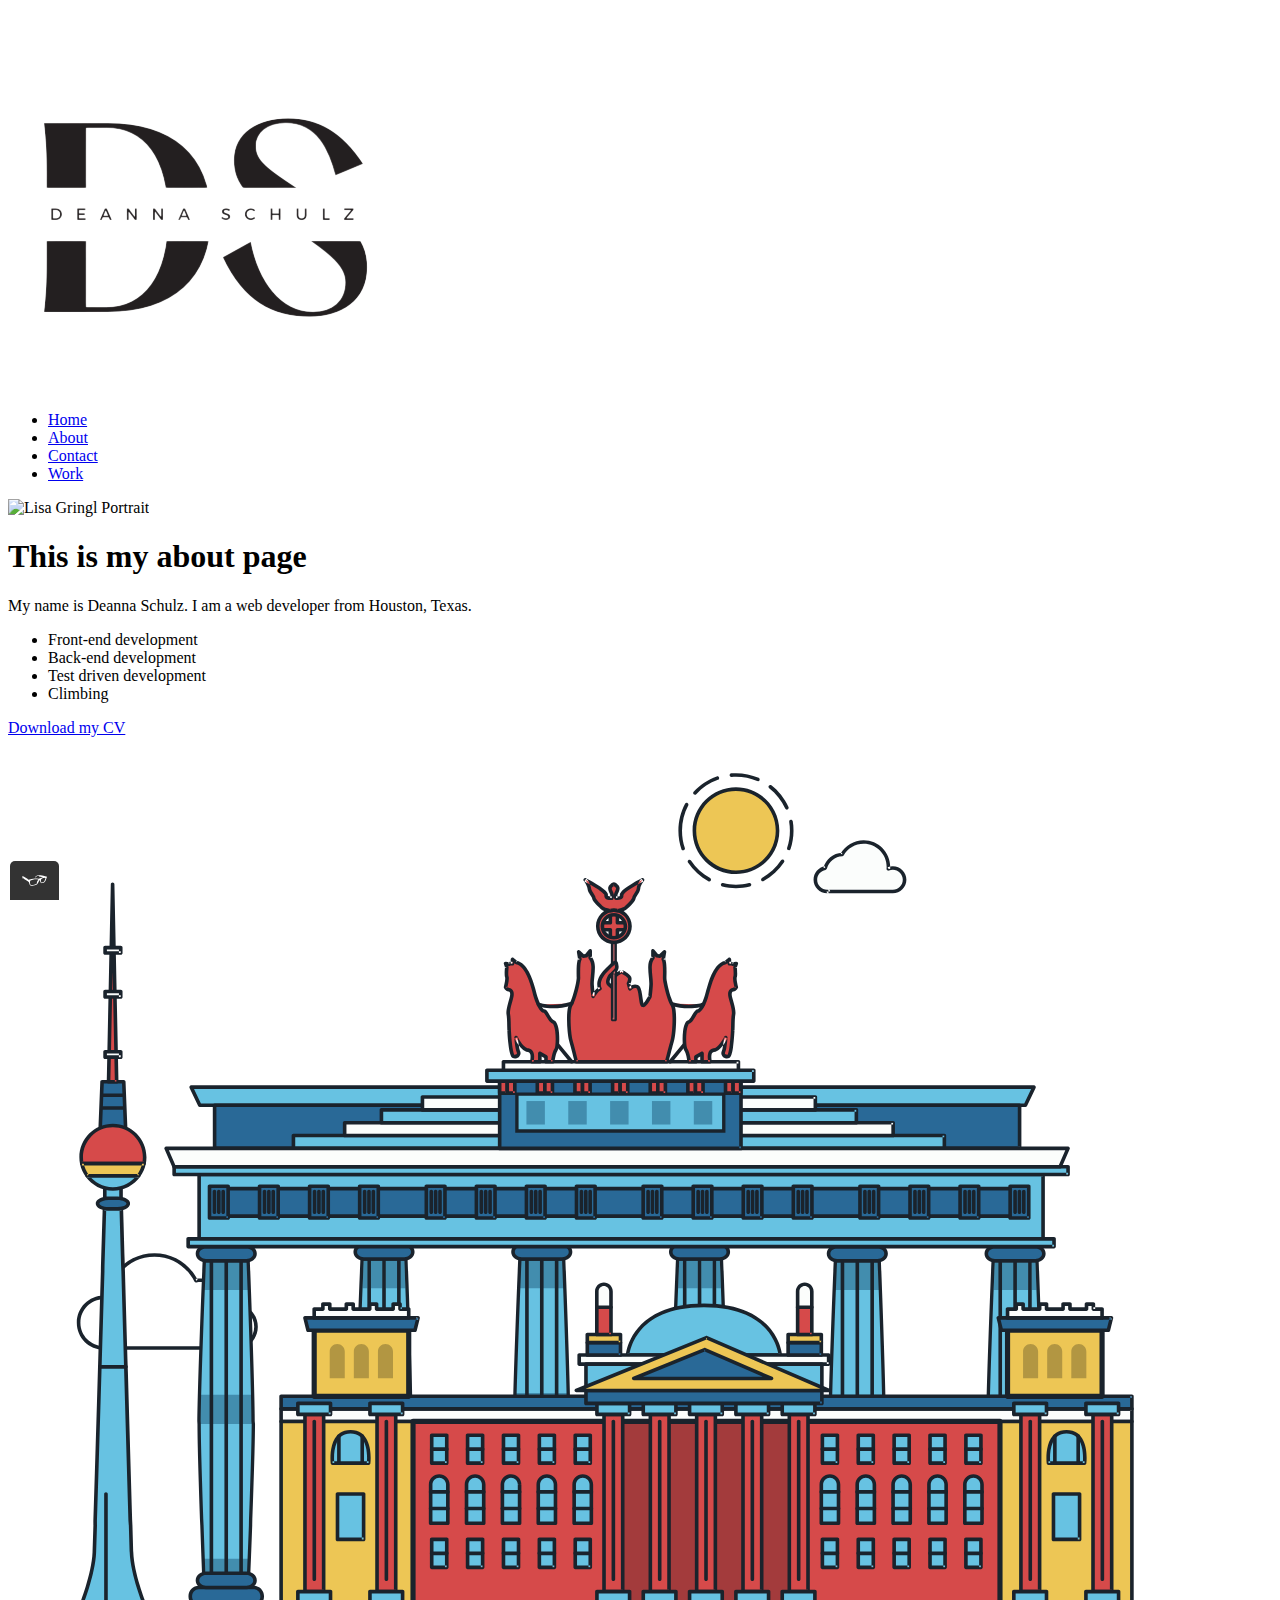
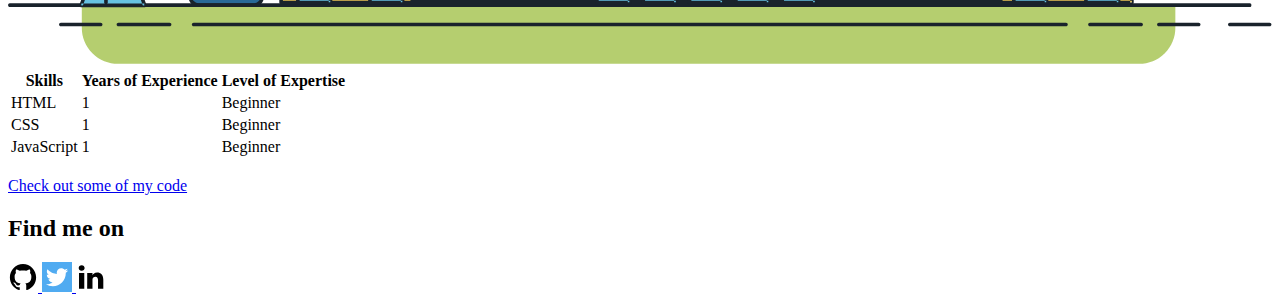
==== commit 5bd76ce1: "Update about.html" ====
--- a/about.html
+++ b/about.html
@@ -6,7 +6,7 @@
     <meta name="viewport" content="width=device-width, initial-scale=1.0">
     <meta name="viewport" content="width=device-width, initial-scale=1">
     <link rel="icon" type="image/png" sizes="32x32" href="img\favicon-32x32.png">
-    <title>Deanna's Portfolio</title>
+    <title>About Deanna Schulz</title>
     <link rel="preconnect" href="https://fonts.googleapis.com">
 <link rel="preconnect" href="https://fonts.gstatic.com" crossorigin>
 <link href="https://fonts.googleapis.com/css2?family=Lato&display=swap" rel="stylesheet">
